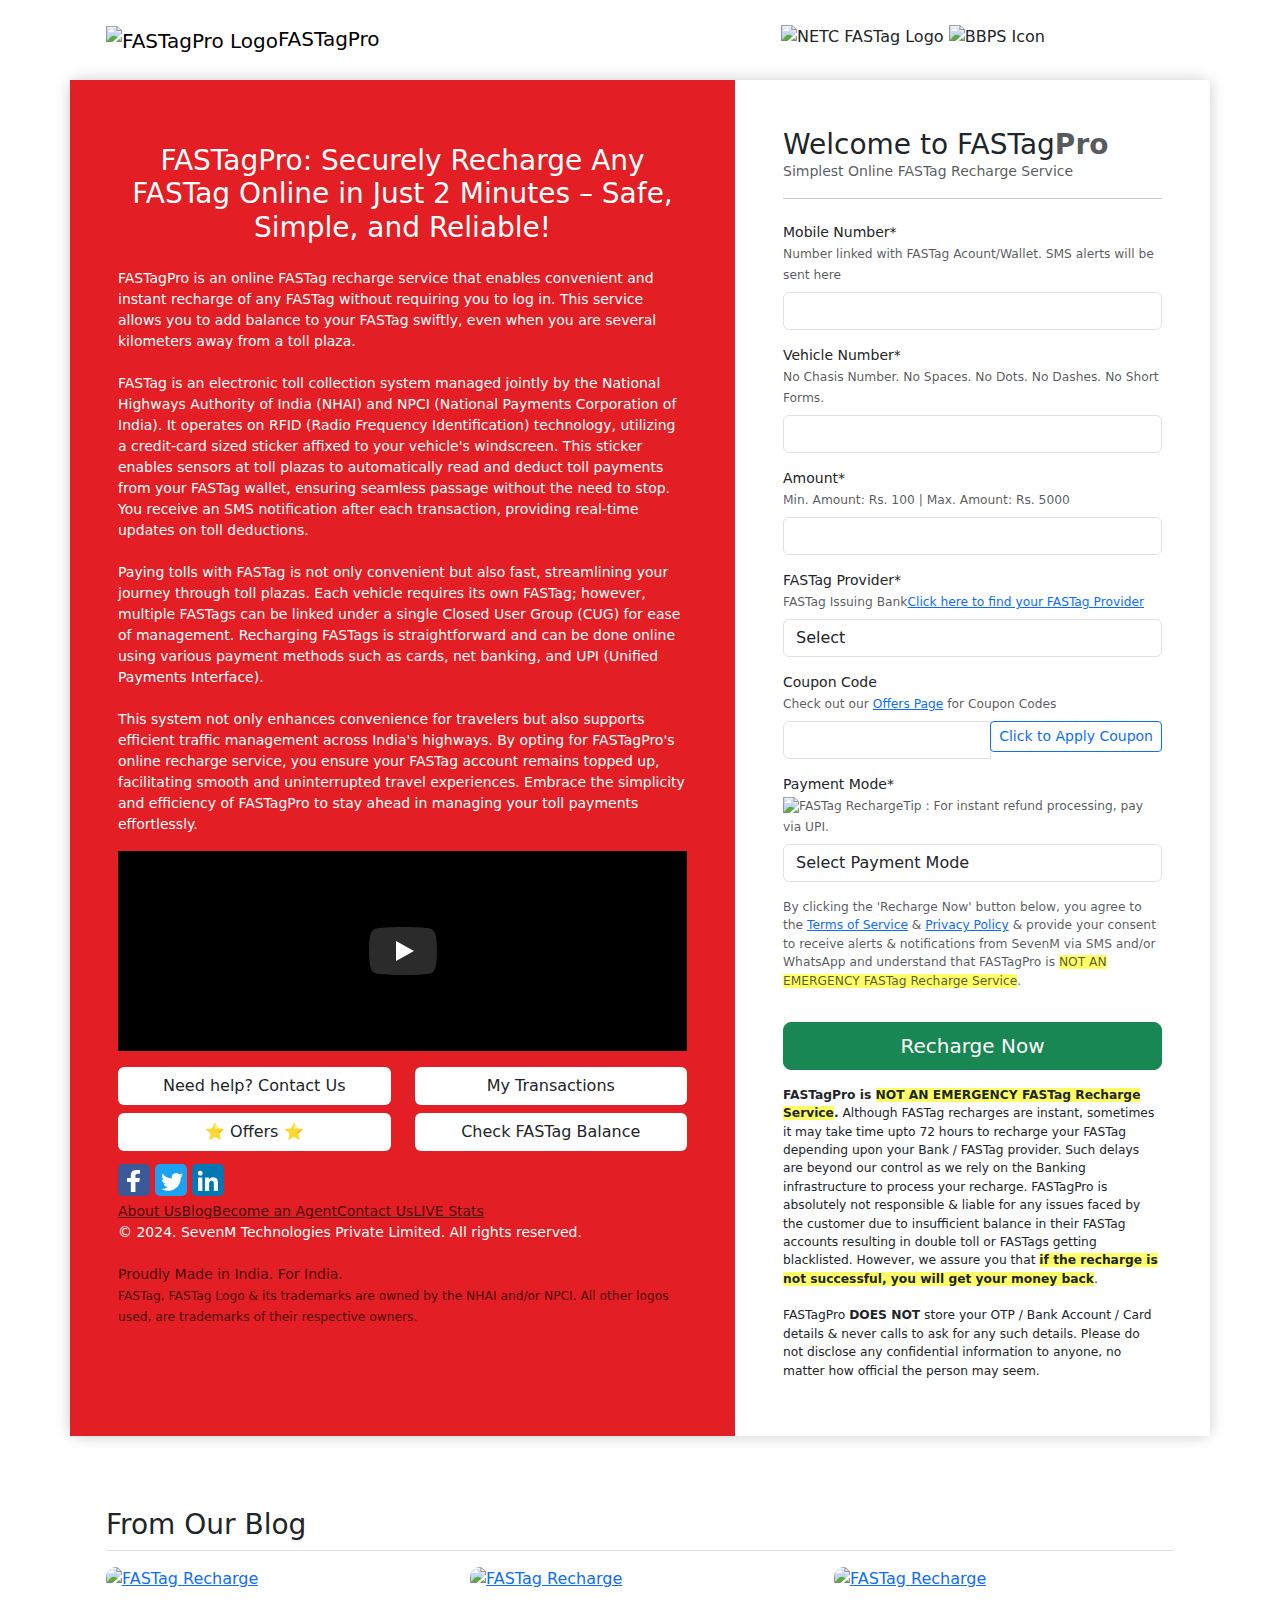
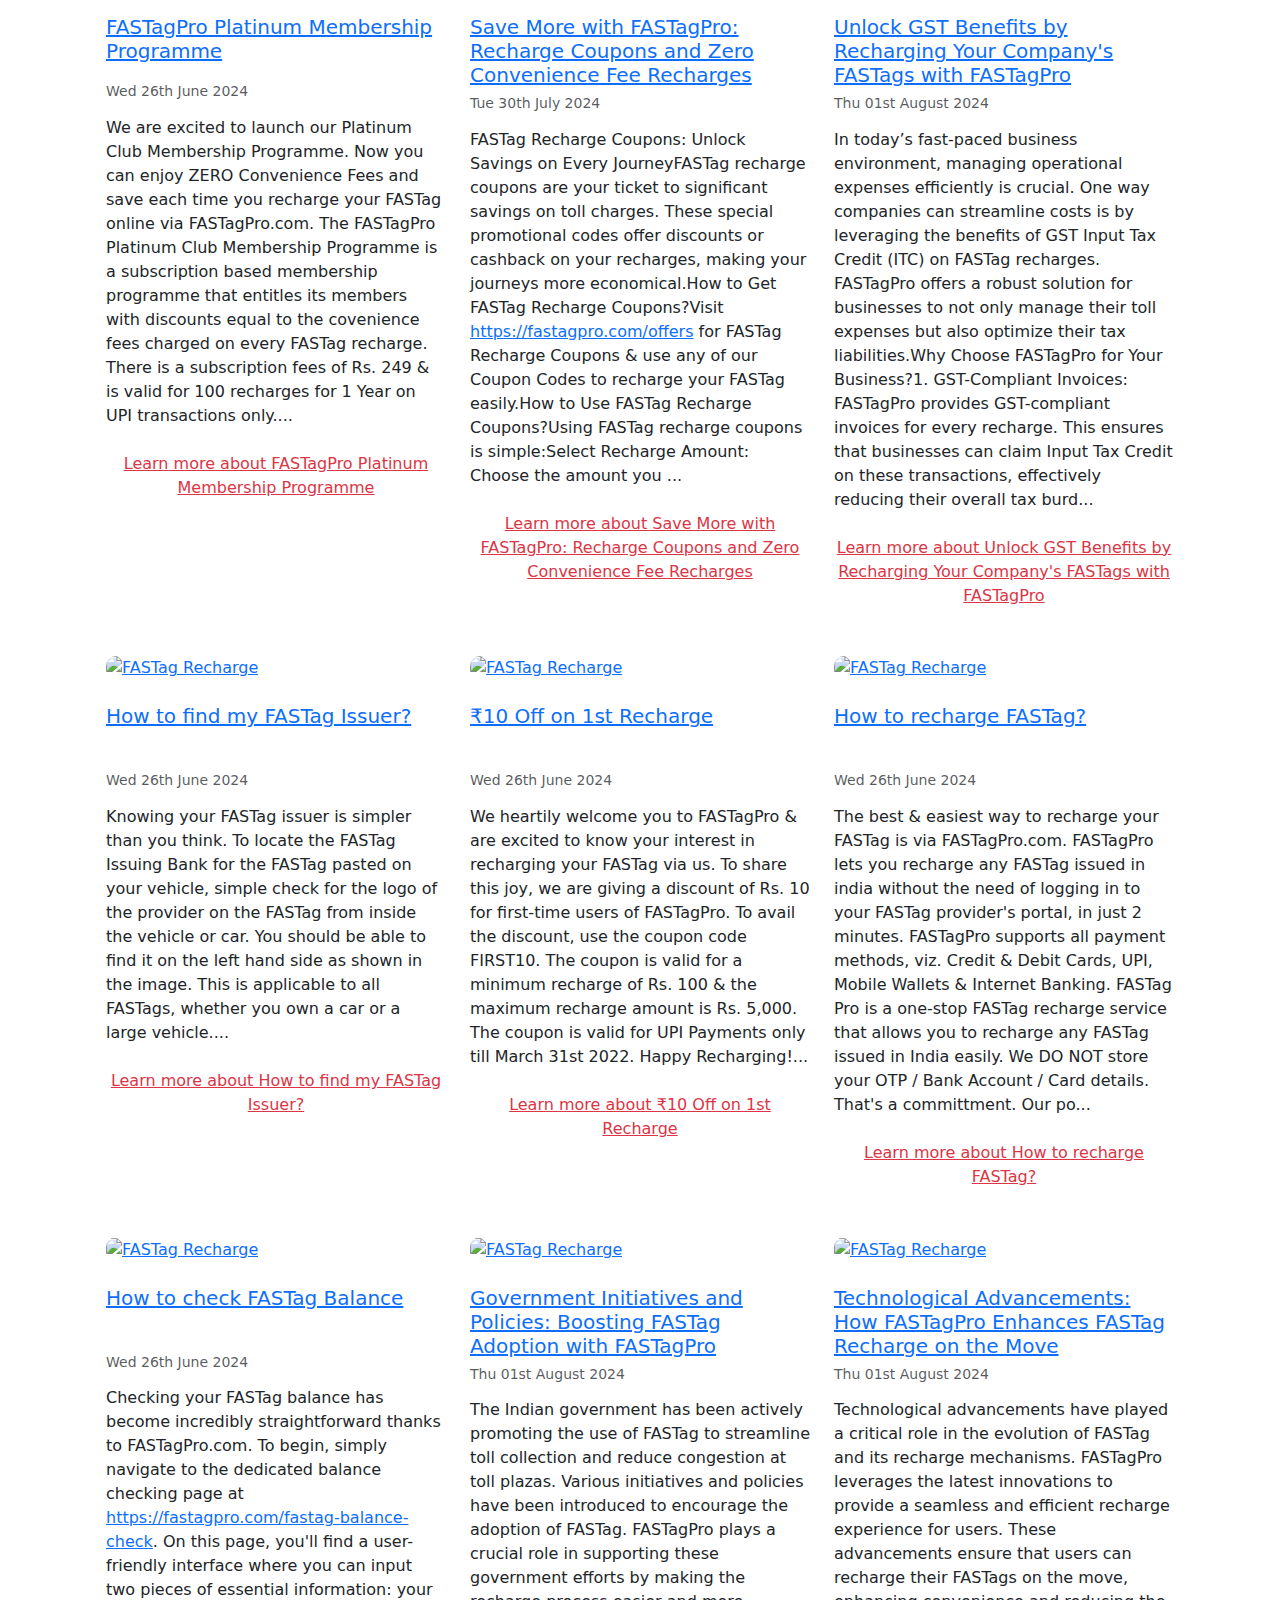
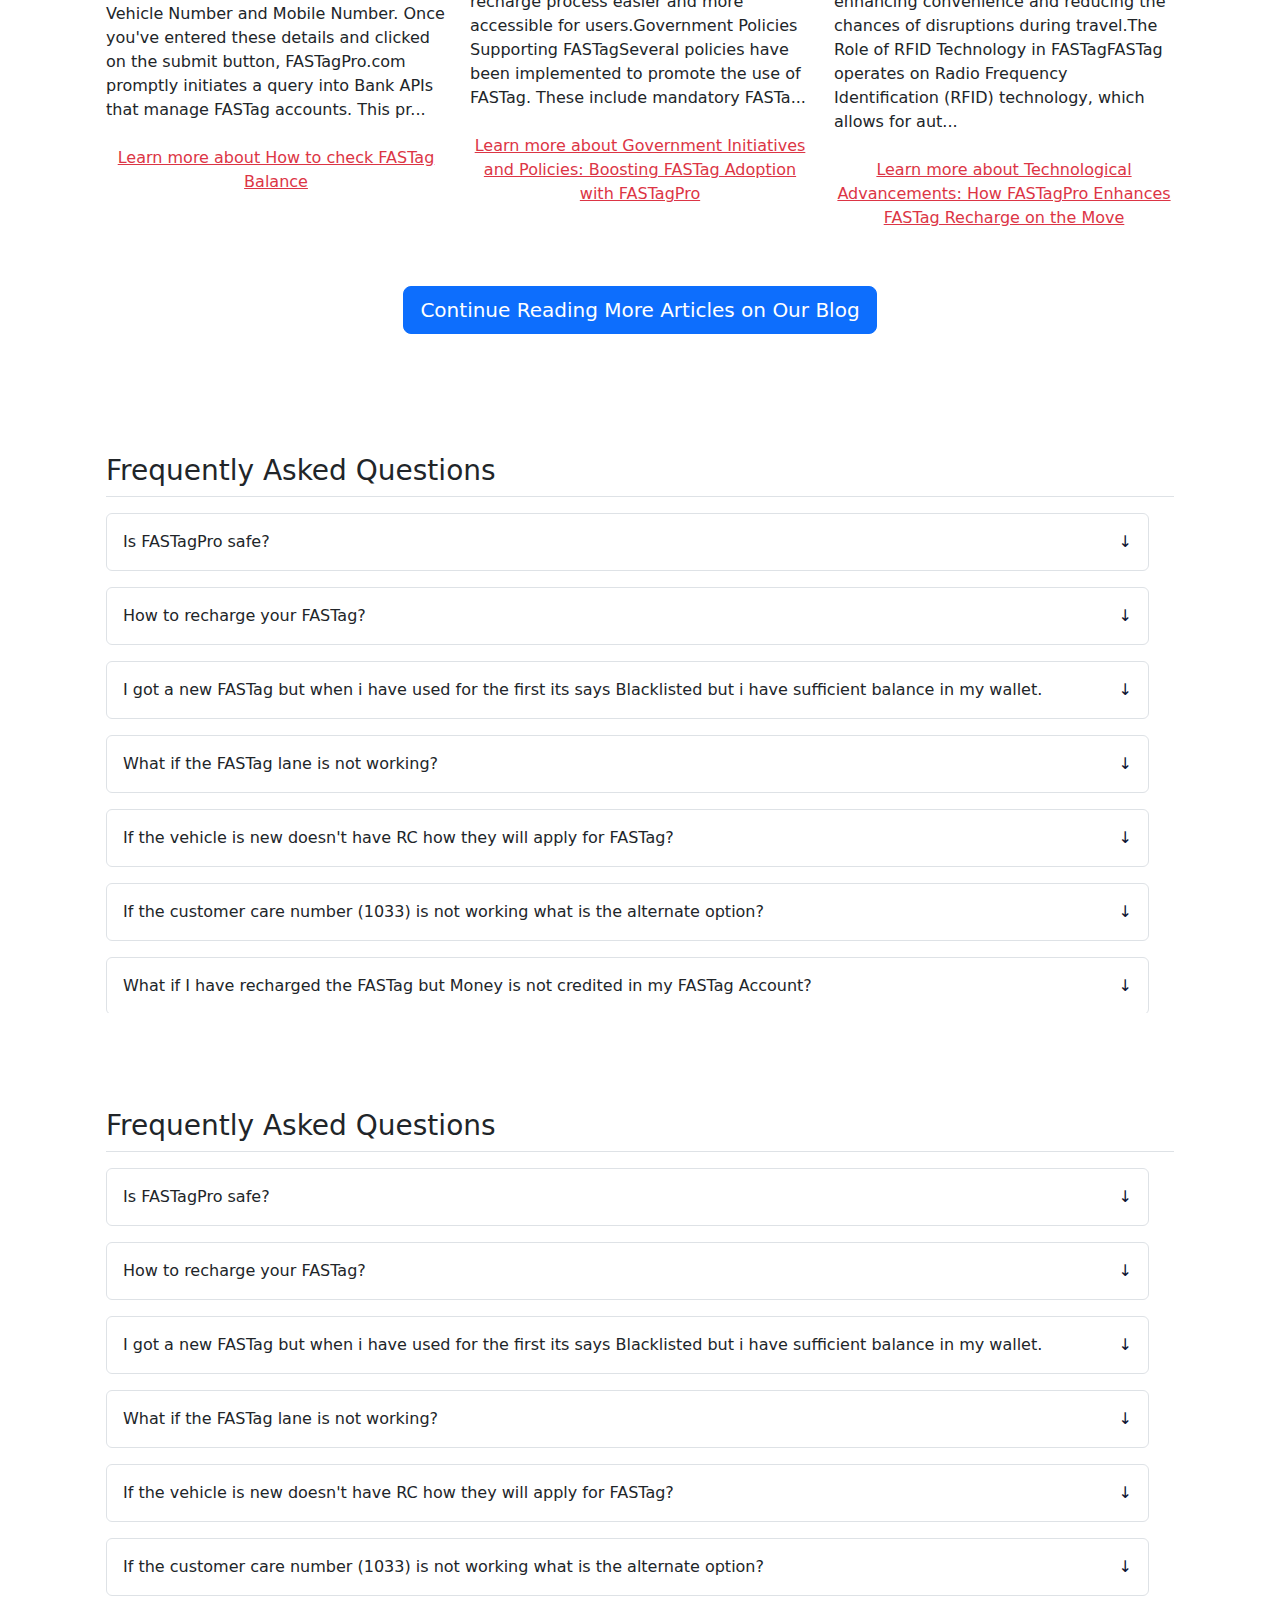
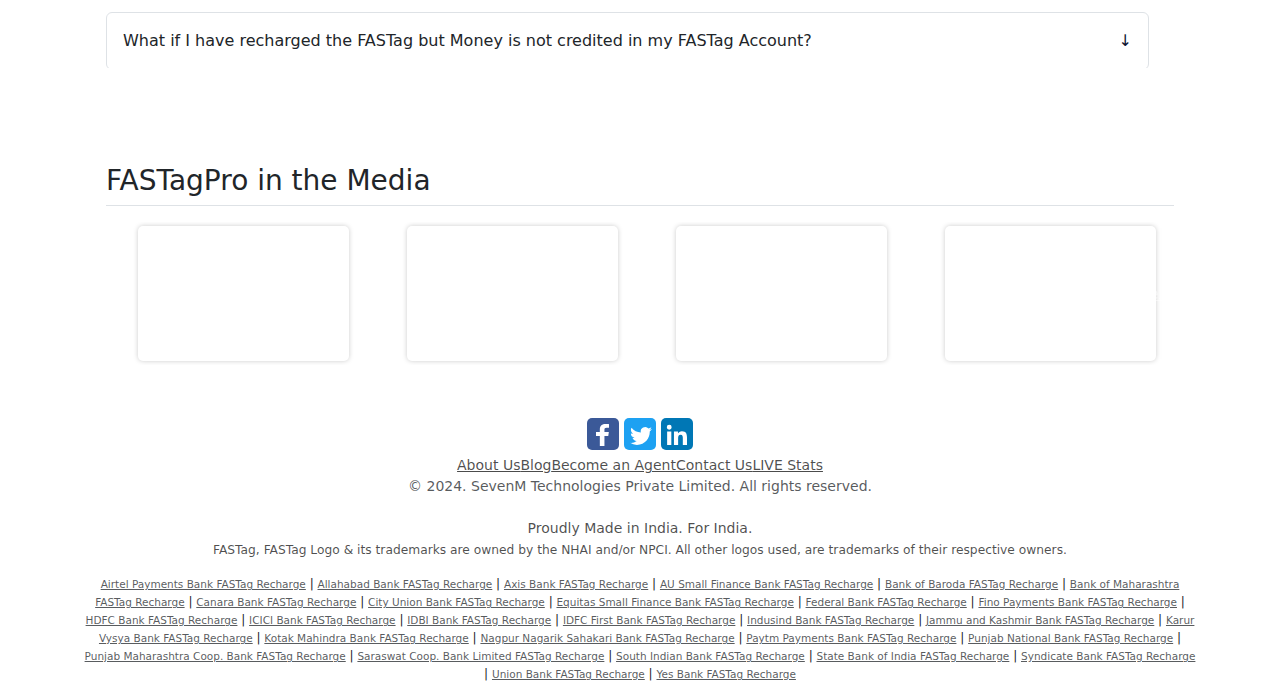
==== index.html @ cb6e8177 "code" ====
<!DOCTYPE html>
<html lang="en">

<head>
    <meta charset="UTF-8">
    <meta name="viewport" content="width=device-width, initial-scale=1.0">
    <title>Abc</title>
    <link rel="stylesheet" href="css/style.css">
    <link rel="stylesheet" href="css/bootstrap.min.css">
</head>

<body>
    <div class="container">
        <div class="row bg-white p-4">
            <div class="col-md-6  text-md-left mb-md-0 mb-3">
                <p class="lead font-weight-bold mb-0"><a href="https://fastagpro.com/recharge"
                        style="color: #000;text-decoration: none;"><img
                            src="https://assets.fastagpro.com/apple-icon-60x60.png" width="40" height="40"
                            class="FASTagProLogo ls-is-cached lazyloaded" alt="FASTagPro Logo"
                            loading="lazy">FASTagPro</a>
                </p>
            </div>
            <div class="col-md-6 text-center text-md-right"> <img
                    data-src="https://assets.fastagpro.com/netc-fastag-logo.png" class="NETCIcon lazyloaded"
                    alt="NETC FASTag Logo" loading="lazy" width="288" height="35"
                    src="https://assets.fastagpro.com/netc-fastag-logo.png"> <img
                    data-src="https://assets.fastagpro.com/bbps-mnemonic.png" class="BBPSIcon mt-md-0 mt-3 lazyloaded"
                    alt="BBPS Icon" loading="lazy" width="115" height="35"
                    src="https://assets.fastagpro.com/bbps-mnemonic.png"></div>
        </div>
        <div class="row box-shadow-15">
            <div class="col-md-7 p-4 p-md-5" id="LeftSide">
                <div class="contact-info">
                    <h1 class="text-white py-3 text-center Line2 h2"><span
                            class="small font-weight-bold d-block">FASTagPro: Securely Recharge Any FASTag Online in
                            Just 2 Minutes – Safe, Simple, and Reliable!</span></h1>
                    <h2 class="d-none">fastag recharge, how to recharge fastag</h2>
                    <p class="text-white text-justify Line2 small">FASTagPro is an online FASTag recharge service that
                        enables convenient and instant recharge of any FASTag without requiring you to log in. This
                        service allows you to add balance to your FASTag swiftly, even when you are several kilometers
                        away from a toll plaza.<br><br>FASTag is an electronic toll collection system managed jointly by
                        the National Highways Authority of India (NHAI) and NPCI (National Payments Corporation of
                        India). It operates on RFID (Radio Frequency Identification) technology, utilizing a credit-card
                        sized sticker affixed to your vehicle's windscreen. This sticker enables sensors at toll plazas
                        to automatically read and deduct toll payments from your FASTag wallet, ensuring seamless
                        passage without the need to stop. You receive an SMS notification after each transaction,
                        providing real-time updates on toll deductions.<br><br>Paying tolls with FASTag is not only
                        convenient but also fast, streamlining your journey through toll plazas. Each vehicle requires
                        its own FASTag; however, multiple FASTags can be linked under a single Closed User Group (CUG)
                        for ease of management. Recharging FASTags is straightforward and can be done online using
                        various payment methods such as cards, net banking, and UPI (Unified Payments
                        Interface).<br><br>This system not only enhances convenience for travelers but also supports
                        efficient traffic management across India's highways. By opting for FASTagPro's online recharge
                        service, you ensure your FASTag account remains topped up, facilitating smooth and uninterrupted
                        travel experiences. Embrace the simplicity and efficiency of FASTagPro to stay ahead in managing
                        your toll payments effortlessly.</p>
                    <div class="row">
                        <div class="col-12 mb-3"> <lite-youtube
                                style="height: 200px !important;padding: 0 !important; background-image:url('https://assets.fastagpro.com/yt.jpg')"
                                videoid="ym98tTWgOnI" class=" lazyloaded"><button type="button"
                                    class="lty-playbtn"><span
                                        class="lyt-visually-hidden">Play</span></button></lite-youtube> </div>
                    </div>
                    <div class="row">
                        <div class="col-md-6 col-sm-12 mb-2"><a href="https://fastagpro.com/contact-us"
                                class="btn btn-block bg-white">Need help? Contact Us</a></div>
                        <div class="col-md-6 col-sm-12 mb-2"><a href="https://fastagpro.com/my-transactions"
                                class="btn btn-block bg-white">My Transactions</a></div>
                        <div class="col-md-6 col-sm-12 mb-2"><a href="https://fastagpro.com/offers"
                                class="btn btn-block bg-white">⭐ Offers ⭐</a></div>
                        <div class="col-md-6 col-sm-12"><a href="https://fastagpro.com/fastag-balance-check"
                                class="btn btn-block bg-white">Check FASTag Balance</a></div>
                    </div>
                </div>
                <p class="small text-white copyright d-none d-lg-block"><a aria-label="Facebook"
                        href="https://www.facebook.com/SevenMTechnologies" target="_blank"
                        style="background-color: rgb(59, 89, 152); border-radius: 5px;width: 32px;height: 32px;display: inline-block;margin:5px 0;"><span
                            style="line-height: 32px; height: 32px; width: 32px;"><svg
                                xmlns="http://www.w3.org/2000/svg" xmlns:xlink="http://www.w3.org/1999/xlink"
                                viewBox="0 0 32 32" version="1.1" role="img"
                                style="fill: rgb(255, 255, 255); width: 32px; height: 32px;"
                                title="Follow Us on Facebook">
                                <g>
                                    <path
                                        d="M22 5.16c-.406-.054-1.806-.16-3.43-.16-3.4 0-5.733 1.825-5.733 5.17v2.882H9v3.913h3.837V27h4.604V16.965h3.823l.587-3.913h-4.41v-2.5c0-1.123.347-1.903 2.198-1.903H22V5.16z"
                                        fill-rule="evenodd"></path>
                                </g>
                            </svg></span></a><a aria-label="Twitter" href="https://twitter.com/TeamSevenM"
                        target="_blank"
                        style="background-color: rgb(29, 161, 242); border-radius: 5px;width: 32px;height: 32px;display: inline-block;margin: 5px;"><span
                            style="line-height: 32px; height: 32px; width: 32px;"><svg
                                xmlns="http://www.w3.org/2000/svg" xmlns:xlink="http://www.w3.org/1999/xlink"
                                viewBox="0 0 32 32" version="1.1" role="img"
                                style="fill: rgb(255, 255, 255); width: 32px; height: 32px;"
                                title="Follow Us on Twitter">
                                <g>
                                    <path
                                        d="M27.996 10.116c-.81.36-1.68.602-2.592.71a4.526 4.526 0 0 0 1.984-2.496 9.037 9.037 0 0 1-2.866 1.095 4.513 4.513 0 0 0-7.69 4.116 12.81 12.81 0 0 1-9.3-4.715 4.49 4.49 0 0 0-.612 2.27 4.51 4.51 0 0 0 2.008 3.755 4.495 4.495 0 0 1-2.044-.564v.057a4.515 4.515 0 0 0 3.62 4.425 4.52 4.52 0 0 1-2.04.077 4.517 4.517 0 0 0 4.217 3.134 9.055 9.055 0 0 1-5.604 1.93A9.18 9.18 0 0 1 6 23.85a12.773 12.773 0 0 0 6.918 2.027c8.3 0 12.84-6.876 12.84-12.84 0-.195-.005-.39-.014-.583a9.172 9.172 0 0 0 2.252-2.336"
                                        fill-rule="evenodd"></path>
                                </g>
                            </svg></span></a><a aria-label="LinkedIn"
                        href="https://www.linkedin.com/company/sevenm-technologies-private-limited" target="_blank"
                        style="background-color: rgb(0, 119, 181); border-radius: 5px;width: 32px;height: 32px;display: inline-block;margin: 5px 0;"><span
                            style="line-height: 32px; height: 32px; width: 32px;"><svg
                                xmlns="http://www.w3.org/2000/svg" xmlns:xlink="http://www.w3.org/1999/xlink"
                                viewBox="0 0 32 32" version="1.1" role="img"
                                style="fill: rgb(255, 255, 255); width: 32px; height: 32px;"
                                title="Follow Us on LinkedIn">
                                <g>
                                    <path
                                        d="M26 25.963h-4.185v-6.55c0-1.56-.027-3.57-2.175-3.57-2.18 0-2.51 1.7-2.51 3.46v6.66h-4.182V12.495h4.012v1.84h.058c.558-1.058 1.924-2.174 3.96-2.174 4.24 0 5.022 2.79 5.022 6.417v7.386zM8.23 10.655a2.426 2.426 0 0 1 0-4.855 2.427 2.427 0 0 1 0 4.855zm-2.098 1.84h4.19v13.468h-4.19V12.495z"
                                        fill-rule="evenodd"></path>
                                </g>
                            </svg></span></a><br><a href="https://fastagpro.com/about-us" class="lil-darker pr-3">About
                        Us</a><a href="https://fastagpro.com/blog" class="lil-darker pr-3">Blog</a><a
                        href="https://fastagpro.com/blog/2-fastagpro-channel-partner-programme"
                        class="lil-darker pr-3">Become an Agent</a><a href="https://fastagpro.com/contact-us"
                        class="lil-darker pr-3">Contact Us</a><a href="https://fastagpro.com/live-stats"
                        class="lil-darker pr-3">LIVE Stats</a><br>© 2024. SevenM Technologies Private Limited. All
                    rights reserved.<br><br><span class="lil-darker font-weight-normal">Proudly Made in India. For
                        India.</span><br><span class="small lil-darker font-weight-normal">FASTag, FASTag Logo &amp; its
                        trademarks are owned by the NHAI and/or NPCI. All other logos used, are trademarks of their
                        respective owners.</span></p>
            </div>
            <div class="col-md-5 p-4 bg-white p-md-5">
                            <h3 class="mb-0">Welcome to FASTag<b class="text-muted">Pro</b></h3>
                <p class="small text-muted">Simplest Online FASTag Recharge Service</p>
                <hr>
                <form class="small" id="PaymentForm" method="post" action="InitiateTransaction">
                    <div class="form-group row"><label class="col-12 font-weight-bold col-form-label required"
                            for="Mobile">Mobile Number*<br><small class="text-muted">Number linked with FASTag
                                Acount/Wallet. SMS alerts will be sent here</small></label>
                        <div class="col-12"><input id="Mobile" name="Mobile" type="text"
                                class="form-control text-uppercase" value=""
                                title="Please provide a valid Mobile Number!" inputmode="numeric"
                                pattern="[6-9]{1}[0-9]{9}" minlength="10" maxlength="10" required=""></div>
                    </div>
                    <div class="form-group row"><label class="col-12 font-weight-bold col-form-label required"
                            for="VRN">Vehicle Number*<br><small class="text-muted">No Chasis Number. No Spaces. No Dots.
                                No Dashes. No Short Forms.</small></label>
                        <div class="col-12"><input id="VRN" name="VRN" type="text" class="form-control text-uppercase"
                                value="" title="Please provide a valid Vehicle Registration Number!" minlength="7"
                                maxlength="15" pattern="[a-zA-Z0-9]+" required=""></div>
                    </div>
                    <div class="form-group row"><label class="col-12 font-weight-bold col-form-label required"
                            for="Amount">Amount*<br><small class="text-muted">Min. Amount: Rs. 100 | Max. Amount: Rs.
                                5000</small></label>
                        <div class="col-12"><input id="Amount" name="Amount" type="text"
                                class="form-control text-uppercase" value="" inputmode="numeric" minlength="2"
                                maxlength="5" required=""></div>
                    </div>
                    <div class="form-group row"><label class="col-12 font-weight-bold col-form-label required"
                            for="Issuer">FASTag Provider*<br><small class="text-muted">FASTag Issuing Bank<a
                                    href="https://fastagpro.com/blog/19-how-to-find-fastag-issuer" class="float-right"
                                    style="padding: 3px 0;">Click here to find your FASTag Provider</a></small></label>
                        <div class="col-12"><select id="Issuer" name="Issuer" class="custom-select" required="">
                                <option value="">Select</option>
                                <option value="Allahabad Bank">Allahabad Bank</option>
                                <option value="Axis Bank">Axis Bank</option>
                                <option value="AU Small Finance Bank">AU Small Finance Bank</option>
                                <option value="Bank of Baroda">Bank of Baroda</option>
                                <option value="Bank of Maharashtra">Bank of Maharashtra</option>
                                <option value="City Union Bank">City Union Bank</option>
                                <option value="Equitas Small Finance Bank">Equitas Small Finance Bank</option>
                                <option value="Federal Bank">Federal Bank</option>
                                <option value="Fino Payments Bank">Fino Payments Bank</option>
                                <option value="HDFC Bank">HDFC Bank</option>
                                <option value="ICICI Bank">ICICI Bank</option>
                                <option value="IDBI Bank">IDBI Bank</option>
                                <option value="IDFC First Bank">IDFC First Bank</option>
                                <option value="Indusind Bank">Indusind Bank</option>
                                <option value="Jammu and Kashmir Bank">Jammu and Kashmir Bank</option>
                                <option value="Karur Vysya Bank">Karur Vysya Bank</option>
                                <option value="Nagpur Nagarik Sahakari Bank">Nagpur Nagarik Sahakari Bank</option>
                                <option value="Punjab National Bank">Punjab National Bank</option>
                                <option value="Punjab Maharashtra Cooperative Bank">Punjab Maharashtra Cooperative Bank
                                </option>
                                <option value="Saraswat Cooperative Bank Limited">Saraswat Cooperative Bank Limited
                                </option>
                                <option value="South Indian Bank">South Indian Bank</option>
                                <option value="Syndicate Bank">Syndicate Bank</option>
                                <option value="Union Bank">Union Bank</option>
                                <option value="Yes Bank">Yes Bank</option>
                            </select></div>
                    </div> <input type="hidden" value="" id="recaptchaResponse" name="recaptchaResponse"> <input
                        type="hidden" value="0" id="FinalAmount" name="FinalAmount">
                    <div class="form-group row"> <label class="col-12 font-weight-bold col-form-label "
                            for="CouponCode">Coupon Code<br><small class="text-muted">Check out our <a
                                    href="https://fastagpro.com/offers">Offers Page</a> for Coupon Codes</small></label>
                        <div class="col-12">
                            <div class="input-group" id="CouponHolder"> <input id="CouponCode" name="CouponCode"
                                    type="text" class="form-control text-uppercase" value="" minlength="6"
                                    maxlength="10" aria-label="Coupon Code" aria-describedby="ValidateCouponCodeBtn">
                                <div class="input-group-append"> <button class="btn btn-outline-primary btn-sm"
                                        type="button" id="ValidateCouponCodeBtn">Click to Apply Coupon</button> </div>
                            </div>
                        </div>
                    </div>
                    <div class="form-group row"> <label class="col-12 font-weight-bold col-form-label required"
                            for="PaymentMode">Payment Mode*<br><small class="text-muted"><img alt="FASTag Recharge"
                                    data-src="https://assets.fastagpro.com/idea.png" loading="lazy"
                                    class=" ls-is-cached lazyloaded" width="18" height="20"
                                    src="https://assets.fastagpro.com/idea.png">Tip : For instant refund processing, pay
                                via UPI.</small></label>
                        <div class="col-12"> <select class="custom-select" id="PaymentMode" name="PaymentMode"
                                required="">
                                <option value="">Select Payment Mode</option>
                                <option value="CC">Credit Cards</option>
                                <option value="DCR">Debit Cards (RUPAY)</option>
                                <option value="DCA">Debit Cards (VISA &amp; MasterCard)</option>
                                <option value="UP">UPI / BHIM / GPay</option>
                            </select>
                            <p class="mt-3 text-muted small text-justify">By clicking the 'Recharge Now' button below,
                                you agree to the <a href="terms" target="_blank">Terms of Service</a> &amp; <a
                                    href="privacy-policy" target="_blank">Privacy Policy</a> &amp; provide your consent
                                to receive alerts &amp; notifications from SevenM via SMS and/or WhatsApp and understand
                                that FASTagPro is <span class="highlighted font-weight-bold">NOT AN EMERGENCY FASTag
                                    Recharge Service</span>.</p> <button type="button"
                                class="mt-3 btn-block btn-lg btn btn-success" id="PaymentBtn">Recharge
                                Now</button>
                            <p class="text-justify small mt-3 mb-0"><b>FASTagPro is <span class="highlighted">NOT AN
                                        EMERGENCY FASTag Recharge Service</span>.</b> Although FASTag recharges are
                                instant, sometimes it may take time upto 72 hours to recharge your FASTag depending upon
                                your Bank / FASTag provider. Such delays are beyond our control as we rely on the
                                Banking infrastructure to process your recharge. FASTagPro is absolutely not responsible
                                &amp; liable for any issues faced by the customer due to insufficient balance in their
                                FASTag accounts resulting in double toll or FASTags getting blacklisted. However, we
                                assure you that <b class="highlighted">if the recharge is not successful, you will get
                                    your money back</b>.<br><br>FASTagPro <b>DOES NOT</b> store your OTP / Bank Account
                                / Card details &amp; never calls to ask for any such details. Please do not disclose any
                                confidential information to anyone, no matter how official the person may seem.</p>
                        </div>
                    </div>
                </form>
            </div>
        </div>
        <div class="row bg-white mt-5 p-4"> <div class="col-12"> <h3 class="font-weight-bold mb-3 pb-2 border-bottom">From Our Blog</h3> </div> <div class="col-12 col-md-6 col-lg-4 mb-4 mb-lg-5"> <div class="card rounded border-0"> <a class="BlogLinkImg" href="https://fastagpro.com/blog/18-fastagpro-platinum-club-membership-programme"><img width="328" height="219" data-src="https://assets.fastagpro.com/card-nocfee.jpg" class="card-img-top fmxh-300 ls-is-cached lazyloaded" alt="FASTag Recharge" loading="lazy" src="https://assets.fastagpro.com/card-nocfee.jpg"></a> <div class="card-body p-0 pt-4"> <a href="https://fastagpro.com/blog/18-fastagpro-platinum-club-membership-programme"><h5 class="d-block" style="min-height:60px;">FASTagPro Platinum Membership Programme</h5></a> <h6 class="text-muted small font-weight-normal mb-3 ml-auto">Wed 26th June 2024</h6> <div class="mt-3 mb-0 text-justify">We are excited to launch our Platinum Club Membership Programme. Now you can enjoy ZERO Convenience Fees and save each time you recharge your FASTag online via FASTagPro.com. The FASTagPro Platinum Club Membership Programme is a subscription based membership programme that entitles its members with discounts equal to the covenience fees charged on every FASTag recharge. There is a subscription fees of Rs. 249 &amp; is valid for 100 recharges for 1 Year on UPI transactions only....<br><br><a href="https://fastagpro.com/blog/18-fastagpro-platinum-club-membership-programme" class="text-danger text-center d-block">Learn more about FASTagPro Platinum Membership Programme</a></div> </div> </div> </div><div class="col-12 col-md-6 col-lg-4 mb-4 mb-lg-5"> <div class="card rounded border-0"> <a class="BlogLinkImg" href="https://fastagpro.com/blog/33-save-more-with-fastagpro-recharge-coupons-and-zero-convenience-fee-recharges"><img width="328" height="219" data-src="https://assets.fastagpro.com/blog-featured-images/622e0076f3d88b8179cc1c6f1e57fc6c.jpg" class="card-img-top fmxh-300 lazyloaded" alt="FASTag Recharge" loading="lazy" src="https://assets.fastagpro.com/blog-featured-images/622e0076f3d88b8179cc1c6f1e57fc6c.jpg"></a> <div class="card-body p-0 pt-4"> <a href="https://fastagpro.com/blog/33-save-more-with-fastagpro-recharge-coupons-and-zero-convenience-fee-recharges"><h5 class="d-block" style="min-height:60px;">Save More with FASTagPro: Recharge Coupons and Zero Convenience Fee Recharges</h5></a> <h6 class="text-muted small font-weight-normal mb-3 ml-auto">Tue 30th July 2024</h6> <div class="mt-3 mb-0 text-justify">FASTag Recharge Coupons: Unlock Savings on Every JourneyFASTag recharge coupons are your ticket to significant savings on toll charges. These special promotional codes offer discounts or cashback on your recharges, making your journeys more economical.How to Get FASTag Recharge Coupons?Visit <a href="https://fastagpro.com/offers" target="_blank">https://fastagpro.com/offers</a>&nbsp;for FASTag Recharge Coupons &amp; use any of our Coupon Codes to recharge your FASTag easily.How to Use FASTag Recharge Coupons?Using FASTag recharge coupons is simple:Select Recharge Amount: Choose the amount you ...<br><br><a href="https://fastagpro.com/blog/33-save-more-with-fastagpro-recharge-coupons-and-zero-convenience-fee-recharges" class="text-danger text-center d-block">Learn more about Save More with FASTagPro: Recharge Coupons and Zero Convenience Fee Recharges</a></div> </div> </div> </div><div class="col-12 col-md-6 col-lg-4 mb-4 mb-lg-5"> <div class="card rounded border-0"> <a class="BlogLinkImg" href="https://fastagpro.com/blog/34-unlock-gst-benefits-by-recharging-your-company-s-fastags-with-fastagpro"><img width="328" height="219" data-src="https://assets.fastagpro.com/blog-featured-images/8ccd94027e0175842e300d78317aed34.jpg" class="card-img-top fmxh-300 lazyloaded" alt="FASTag Recharge" loading="lazy" src="https://assets.fastagpro.com/blog-featured-images/8ccd94027e0175842e300d78317aed34.jpg"></a> <div class="card-body p-0 pt-4"> <a href="https://fastagpro.com/blog/34-unlock-gst-benefits-by-recharging-your-company-s-fastags-with-fastagpro"><h5 class="d-block" style="min-height:60px;">Unlock GST Benefits by Recharging Your Company's FASTags with FASTagPro</h5></a> <h6 class="text-muted small font-weight-normal mb-3 ml-auto">Thu 01st August 2024</h6> <div class="mt-3 mb-0 text-justify">In today’s fast-paced business environment, managing operational expenses efficiently is crucial. One way companies can streamline costs is by leveraging the benefits of GST Input Tax Credit (ITC) on FASTag recharges. FASTagPro offers a robust solution for businesses to not only manage their toll expenses but also optimize their tax liabilities.Why Choose FASTagPro for Your Business?1. GST-Compliant Invoices:
FASTagPro provides GST-compliant invoices for every recharge. This ensures that businesses can claim Input Tax Credit on these transactions, effectively reducing their overall tax burd...<br><br><a href="https://fastagpro.com/blog/34-unlock-gst-benefits-by-recharging-your-company-s-fastags-with-fastagpro" class="text-danger text-center d-block">Learn more about Unlock GST Benefits by Recharging Your Company's FASTags with FASTagPro</a></div> </div> </div> </div><div class="col-12 col-md-6 col-lg-4 mb-4 mb-lg-5"> <div class="card rounded border-0"> <a class="BlogLinkImg" href="https://fastagpro.com/blog/19-how-to-find-fastag-issuer"><img width="328" height="219" data-src="https://assets.fastagpro.com/card-how-to-find-issuer.jpg" class="lazyload card-img-top fmxh-300" alt="FASTag Recharge" loading="lazy"></a> <div class="card-body p-0 pt-4"> <a href="https://fastagpro.com/blog/19-how-to-find-fastag-issuer"><h5 class="d-block" style="min-height:60px;">How to find my FASTag Issuer?</h5></a> <h6 class="text-muted small font-weight-normal mb-3 ml-auto">Wed 26th June 2024</h6> <div class="mt-3 mb-0 text-justify">Knowing your FASTag issuer is simpler than you think. To locate the FASTag Issuing Bank for the FASTag pasted on your vehicle, simple check for the logo of the provider on the FASTag from inside the vehicle or car. You should be able to find it on the left hand side as shown in the image. This is applicable to all FASTags, whether you own a car or a large vehicle....<br><br><a href="https://fastagpro.com/blog/19-how-to-find-fastag-issuer" class="text-danger text-center d-block">Learn more about How to find my FASTag Issuer?</a></div> </div> </div> </div><div class="col-12 col-md-6 col-lg-4 mb-4 mb-lg-5"> <div class="card rounded border-0"> <a class="BlogLinkImg" href="https://fastagpro.com/blog/20-first-recharge-discount"><img width="328" height="219" data-src="https://assets.fastagpro.com/card-first-10.jpg" class="lazyload card-img-top fmxh-300" alt="FASTag Recharge" loading="lazy"></a> <div class="card-body p-0 pt-4"> <a href="https://fastagpro.com/blog/20-first-recharge-discount"><h5 class="d-block" style="min-height:60px;">₹10 Off on 1st Recharge</h5></a> <h6 class="text-muted small font-weight-normal mb-3 ml-auto">Wed 26th June 2024</h6> <div class="mt-3 mb-0 text-justify">We heartily welcome you to FASTagPro &amp; are excited to know your interest in recharging your FASTag via us. To share this joy, we are giving a discount of Rs. 10 for first-time users of FASTagPro. To avail the discount, use the coupon code FIRST10. The coupon is valid for a minimum recharge of Rs. 100 &amp; the maximum recharge amount is Rs. 5,000. The coupon is valid for UPI Payments only till March 31st 2022. Happy Recharging!...<br><br><a href="https://fastagpro.com/blog/20-first-recharge-discount" class="text-danger text-center d-block">Learn more about ₹10 Off on 1st Recharge</a></div> </div> </div> </div><div class="col-12 col-md-6 col-lg-4 mb-4 mb-lg-5"> <div class="card rounded border-0"> <a class="BlogLinkImg" href="https://fastagpro.com/blog/17-how-to-recharge-fastag"><img width="328" height="219" data-src="https://assets.fastagpro.com/card-how-to-recharge-fastag.png" class="lazyload card-img-top fmxh-300" alt="FASTag Recharge" loading="lazy"></a> <div class="card-body p-0 pt-4"> <a href="https://fastagpro.com/blog/17-how-to-recharge-fastag"><h5 class="d-block" style="min-height:60px;">How to recharge FASTag?</h5></a> <h6 class="text-muted small font-weight-normal mb-3 ml-auto">Wed 26th June 2024</h6> <div class="mt-3 mb-0 text-justify">The best &amp; easiest way to recharge your FASTag is via FASTagPro.com. FASTagPro lets you recharge any FASTag issued in india without the need of logging in to your FASTag provider's portal, in just 2 minutes. FASTagPro supports all payment methods, viz. Credit &amp; Debit Cards, UPI, Mobile Wallets &amp; Internet Banking. FASTag Pro is a one-stop FASTag recharge service that allows you to recharge any FASTag issued in India easily. We DO NOT store your OTP / Bank Account / Card details. That's a committment. Our po...<br><br><a href="https://fastagpro.com/blog/17-how-to-recharge-fastag" class="text-danger text-center d-block">Learn more about How to recharge FASTag?</a></div> </div> </div> </div><div class="col-12 col-md-6 col-lg-4 mb-4 mb-lg-5"> <div class="card rounded border-0"> <a class="BlogLinkImg" href="https://fastagpro.com/blog/23-how-to-check-fastag-balance"><img width="328" height="219" data-src="https://assets.fastagpro.com/23.jpg" class="lazyload card-img-top fmxh-300" alt="FASTag Recharge" loading="lazy"></a> <div class="card-body p-0 pt-4"> <a href="https://fastagpro.com/blog/23-how-to-check-fastag-balance"><h5 class="d-block" style="min-height:60px;">How to check FASTag Balance</h5></a> <h6 class="text-muted small font-weight-normal mb-3 ml-auto">Wed 26th June 2024</h6> <div class="mt-3 mb-0 text-justify">Checking your FASTag balance has become incredibly straightforward thanks to FASTagPro.com. To begin, simply navigate to the dedicated balance checking page at <a rel="noreferrer" target="_new" href="https://fastagpro.com/fastag-balance-check">https://fastagpro.com/fastag-balance-check</a>. On this page, you'll find a user-friendly interface where you can input two pieces of essential information: your Vehicle Number and Mobile Number. Once you've entered these details and clicked on the submit button, FASTagPro.com promptly initiates a query into Bank APIs that manage FASTag accounts. This pr...<br><br><a href="https://fastagpro.com/blog/23-how-to-check-fastag-balance" class="text-danger text-center d-block">Learn more about How to check FASTag Balance</a></div> </div> </div> </div><div class="col-12 col-md-6 col-lg-4 mb-4 mb-lg-5"> <div class="card rounded border-0"> <a class="BlogLinkImg" href="https://fastagpro.com/blog/29-government-initiatives-and-policies-boosting-fastag-adoption-with-fastagpro"><img width="328" height="219" data-src="https://assets.fastagpro.com/blog-featured-images/cf91fb7854dbf84bb149d572b20b91ab.jpg" class="lazyload card-img-top fmxh-300" alt="FASTag Recharge" loading="lazy"></a> <div class="card-body p-0 pt-4"> <a href="https://fastagpro.com/blog/29-government-initiatives-and-policies-boosting-fastag-adoption-with-fastagpro"><h5 class="d-block" style="min-height:60px;">Government Initiatives and Policies: Boosting FASTag Adoption with FASTagPro</h5></a> <h6 class="text-muted small font-weight-normal mb-3 ml-auto">Thu 01st August 2024</h6> <div class="mt-3 mb-0 text-justify">The Indian government has been actively promoting the use of FASTag to streamline toll collection and reduce congestion at toll plazas. Various initiatives and policies have been introduced to encourage the adoption of FASTag. FASTagPro plays a crucial role in supporting these government efforts by making the recharge process easier and more accessible for users.Government Policies Supporting FASTagSeveral policies have been implemented to promote the use of FASTag. These include mandatory FASTa...<br><br><a href="https://fastagpro.com/blog/29-government-initiatives-and-policies-boosting-fastag-adoption-with-fastagpro" class="text-danger text-center d-block">Learn more about Government Initiatives and Policies: Boosting FASTag Adoption with FASTagPro</a></div> </div> </div> </div><div class="col-12 col-md-6 col-lg-4 mb-4 mb-lg-5"> <div class="card rounded border-0"> <a class="BlogLinkImg" href="https://fastagpro.com/blog/30-technological-advancements-how-fastagpro-enhances-fastag-recharge-on-the-move"><img width="328" height="219" data-src="https://assets.fastagpro.com/blog-featured-images/8a33dad2d1e3581c2d3f8f0a0b12505f.jpg" class="lazyload card-img-top fmxh-300" alt="FASTag Recharge" loading="lazy"></a> <div class="card-body p-0 pt-4"> <a href="https://fastagpro.com/blog/30-technological-advancements-how-fastagpro-enhances-fastag-recharge-on-the-move"><h5 class="d-block" style="min-height:60px;">Technological Advancements: How FASTagPro Enhances FASTag Recharge on the Move</h5></a> <h6 class="text-muted small font-weight-normal mb-3 ml-auto">Thu 01st August 2024</h6> <div class="mt-3 mb-0 text-justify">Technological advancements have played a critical role in the evolution of FASTag and its recharge mechanisms. FASTagPro leverages the latest innovations to provide a seamless and efficient recharge experience for users. These advancements ensure that users can recharge their FASTags on the move, enhancing convenience and reducing the chances of disruptions during travel.The Role of RFID Technology in FASTagFASTag operates on Radio Frequency Identification (RFID) technology, which allows for aut...<br><br><a href="https://fastagpro.com/blog/30-technological-advancements-how-fastagpro-enhances-fastag-recharge-on-the-move" class="text-danger text-center d-block">Learn more about Technological Advancements: How FASTagPro Enhances FASTag Recharge on the Move</a></div> </div> </div> </div> <div class="col-12"> <p class="p-2 text-center"><a href="https://fastagpro.com/blog" class="btn btn-lg btn-primary">Continue Reading More Articles on Our Blog</a></p> </div> </div>
<div class="row bg-white mt-5 p-4"> <div class="col-12"> <h3 class="font-weight-bold mb-3 pb-2 border-bottom">Frequently Asked Questions</h3> <div class="accordion"> <div class="card card-sm card-body border rounded mb-3 "><div data-target="#panel-18" class="accordion-panel-header collapsed" data-toggle="collapse" role="button" aria-expanded="false" aria-controls="panel-18"><span class="h6 mb-0 font-weight-bolder">Is FASTagPro safe?</span> <span class="icon">↓</span></div><div class="collapse" id="panel-18"><div class="pt-3"><p class="mb-0 text-justify">Yes, 100%!<br><br>We are an EdTech startup from Kolkata &amp; have been handling Fees collection for various educational institutes since the last 5 years. FASTagPro is based on our experience &amp; trust gained in processing payments for lakhs of students.<br><br>We never ask for any confidential details from you &amp; give a 100% refund guarantee if your FASTag recharge fails. That's a committment.</p></div></div></div><div class="card card-sm card-body border rounded mb-3 odd-bg"><div data-target="#panel-17" class="accordion-panel-header collapsed" data-toggle="collapse" role="button" aria-expanded="false" aria-controls="panel-17"><span class="h6 mb-0 font-weight-bolder">How to recharge your FASTag?</span> <span class="icon">↓</span></div><div class="collapse" id="panel-17"><div class="pt-3"><p class="mb-0 text-justify">The best &amp; easiest way to recharge your FASTag is via FASTagPro.com. FASTagPro lets you recharge any FASTag issued in india without the need of logging in to your FASTag provider's portal, in just 2 minutes. FASTagPro supports all payment methods, viz. Credit &amp; Debit Cards, UPI, Mobile Wallets &amp; Internet Banking.</p></div></div></div><div class="card card-sm card-body border rounded mb-3 "><div data-target="#panel-1" class="accordion-panel-header collapsed" data-toggle="collapse" role="button" aria-expanded="false" aria-controls="panel-1"><span class="h6 mb-0 font-weight-bolder">I got a new FASTag but when i have used for the first its says Blacklisted but i have sufficient balance in my wallet. </span> <span class="icon">↓</span></div><div class="collapse" id="panel-1"><div class="pt-3"><p class="mb-0 text-justify">Blacklist of tag means vehicle is not allowed to pay through FASTag at the toll plaza. There are various reason of blacklisting of Tag, i.e. Tag is not having sufficient balance in his FASTag account. In such cases Customer should call his bank toll free call center numbers and get the reason of blacklist.
To avoid Blacklisting of tag, customer should recharge his tag when he gets the alert of low balance from his bank.
Also FASTag can be blacklisted by the law enforcement agencies due to any rule violation complaint register against the vehicle. In such cases the enforcement agencies request issuer or acquirer to add the tag id the in the blacklist.</p></div></div></div><div class="card card-sm card-body border rounded mb-3 odd-bg"><div data-target="#panel-2" class="accordion-panel-header collapsed" data-toggle="collapse" role="button" aria-expanded="false" aria-controls="panel-2"><span class="h6 mb-0 font-weight-bolder">What if the FASTag lane is not working? </span> <span class="icon">↓</span></div><div class="collapse" id="panel-2"><div class="pt-3"><p class="mb-0 text-justify">You can pay through other means of payment and lodge complaint at 1033 call center.</p></div></div></div><div class="card card-sm card-body border rounded mb-3 "><div data-target="#panel-3" class="accordion-panel-header collapsed" data-toggle="collapse" role="button" aria-expanded="false" aria-controls="panel-3"><span class="h6 mb-0 font-weight-bolder">If the vehicle is new doesn't have RC how they will apply for FASTag? </span> <span class="icon">↓</span></div><div class="collapse" id="panel-3"><div class="pt-3"><p class="mb-0 text-justify">In case RC is not issued to customer, still they can get FASTag basis vehicle VIN (Vehicle Identification Number) and Engine Number. Do let us know if we can help you with anything else. </p></div></div></div><div class="card card-sm card-body border rounded mb-3 odd-bg"><div data-target="#panel-4" class="accordion-panel-header collapsed" data-toggle="collapse" role="button" aria-expanded="false" aria-controls="panel-4"><span class="h6 mb-0 font-weight-bolder">If the customer care number (1033) is not working what is the alternate option? </span> <span class="icon">↓</span></div><div class="collapse" id="panel-4"><div class="pt-3"><p class="mb-0 text-justify">You can call on your bank call center number and register your complaint or mail at nodal@ihmcl.com</p></div></div></div><div class="card card-sm card-body border rounded mb-3 "><div data-target="#panel-5" class="accordion-panel-header collapsed" data-toggle="collapse" role="button" aria-expanded="false" aria-controls="panel-5"><span class="h6 mb-0 font-weight-bolder">What if I have recharged the FASTag but Money is not credited in my FASTag Account?</span> <span class="icon">↓</span></div><div class="collapse" id="panel-5"><div class="pt-3"><p class="mb-0 text-justify">Although all FASTag recharges are instant, sometimes it may take longer to reflect the balance. It is advised to wait for 72 hours. Alternatively, customer can call on his bank call center and raise the request for reversal.</p></div></div></div><div class="card card-sm card-body border rounded mb-3 odd-bg"><div data-target="#panel-6" class="accordion-panel-header collapsed" data-toggle="collapse" role="button" aria-expanded="false" aria-controls="panel-6"><span class="h6 mb-0 font-weight-bolder">I did not have enough amount in FASTag account to pass the toll plaza. Can I pass the toll Plaza in this scenario? </span> <span class="icon">↓</span></div><div class="collapse" id="panel-6"><div class="pt-3"><p class="mb-0 text-justify">Customer will be allowed to pass through the 1st Toll plaza of his journey later for the next toll plaza his tag status will be shown under low balance. Hence either customer have to recharge his FASTag account or has to pay in cash while passing the Toll Plaza.</p></div></div></div><div class="card card-sm card-body border rounded mb-3 "><div data-target="#panel-7" class="accordion-panel-header collapsed" data-toggle="collapse" role="button" aria-expanded="false" aria-controls="panel-7"><span class="h6 mb-0 font-weight-bolder">I was forced to pay by cash at the toll plaza, though I am having sufficient balance in FASTag? </span> <span class="icon">↓</span></div><div class="collapse" id="panel-7"><div class="pt-3"><p class="mb-0 text-justify">In case forcing to pay by cash though your account is having sufficient balance in FASTag, Customer should call on the 1033 toll free number and register the complaint for the same. 1033 call center is set up by NHAI (Govt. of India) for all road assistance to the highway user which includes FASTag as well. </p></div></div></div><div class="card card-sm card-body border rounded mb-3 odd-bg"><div data-target="#panel-8" class="accordion-panel-header collapsed" data-toggle="collapse" role="button" aria-expanded="false" aria-controls="panel-8"><span class="h6 mb-0 font-weight-bolder">What is the meaning of tag blacklisted? What can be done to avoid the Blacklist of tag? </span> <span class="icon">↓</span></div><div class="collapse" id="panel-8"><div class="pt-3"><p class="mb-0 text-justify">A blacklist of tag means vehicle is not allowed to pay through FASTag at the toll plaza. There are various reason of blacklisting of Tag, i.e. Tag is not having sufficient balance in his FASTag account. In such cases Customer should call his bank toll free call center numbers and get the reason of blacklist. To avoid Blacklisting of tag, customer should recharge his tag when he gets the alert of low balance from his bank. Also FASTag can be blacklisted by the law enforcement agencies due to any rule violation complaint register against the vehicle. In such cases the enforcement agencies request issuer or acquirer to add the tag id the in the blacklist.</p></div></div></div><div class="card card-sm card-body border rounded mb-3 "><div data-target="#panel-9" class="accordion-panel-header collapsed" data-toggle="collapse" role="button" aria-expanded="false" aria-controls="panel-9"><span class="h6 mb-0 font-weight-bolder">How do I block my FASTag account, in case my vehicle is lost? </span> <span class="icon">↓</span></div><div class="collapse" id="panel-9"><div class="pt-3"><p class="mb-0 text-justify">Customer should call his Issuing bank customer care numbers and block his FASTag account.</p></div></div></div><div class="card card-sm card-body border rounded mb-3 odd-bg"><div data-target="#panel-10" class="accordion-panel-header collapsed" data-toggle="collapse" role="button" aria-expanded="false" aria-controls="panel-10"><span class="h6 mb-0 font-weight-bolder">How would I know that the correct user fee has been deducted from my FASTag account? </span> <span class="icon">↓</span></div><div class="collapse" id="panel-10"><div class="pt-3"><p class="mb-0 text-justify">Post payment through FASTag, the Customer will receive an SMS on his registered mobile number for each transaction and balance is deducted from your FASTag account. You can also check the toll fare on the NHAI website for your respective toll plazas.</p></div></div></div><div class="card card-sm card-body border rounded mb-3 "><div data-target="#panel-11" class="accordion-panel-header collapsed" data-toggle="collapse" role="button" aria-expanded="false" aria-controls="panel-11"><span class="h6 mb-0 font-weight-bolder">Is there any minimum or maximum value for FASTag recharge/top-up? </span> <span class="icon">↓</span></div><div class="collapse" id="panel-11"><div class="pt-3"><p class="mb-0 text-justify">Customers can recharge the FASTag account in the denomination of 100 rupees and the maximum amount of recharge is decided basis on the type of vehicle &amp; account link to FASTag. The maximum amount of recharge is defined on all bank's websites. FASTagPro allows a recharge between the range of Rs. 100 to Rs. 10,000.</p></div></div></div><div class="card card-sm card-body border rounded mb-3 odd-bg"><div data-target="#panel-12" class="accordion-panel-header collapsed" data-toggle="collapse" role="button" aria-expanded="false" aria-controls="panel-12"><span class="h6 mb-0 font-weight-bolder">What is the validity of FASTag? </span> <span class="icon">↓</span></div><div class="collapse" id="panel-12"><div class="pt-3"><p class="mb-0 text-justify">The tag has a validity of 5 years and after purchasing, you only need to recharge/ top up the tag as per your usage.</p></div></div></div><div class="card card-sm card-body border rounded mb-3 "><div data-target="#panel-13" class="accordion-panel-header collapsed" data-toggle="collapse" role="button" aria-expanded="false" aria-controls="panel-13"><span class="h6 mb-0 font-weight-bolder">What if I sell/ transfer my car? </span> <span class="icon">↓</span></div><div class="collapse" id="panel-13"><div class="pt-3"><p class="mb-0 text-justify">In case you have sold or transferred your vehicle, we would request you to inform your issuing bank about the same and close the account.</p></div></div></div><div class="card card-sm card-body border rounded mb-3 odd-bg"><div data-target="#panel-14" class="accordion-panel-header collapsed" data-toggle="collapse" role="button" aria-expanded="false" aria-controls="panel-14"><span class="h6 mb-0 font-weight-bolder">What do I do if refund is not received?</span> <span class="icon">↓</span></div><div class="collapse" id="panel-14"><div class="pt-3"><p class="mb-0 text-justify">We would request you to contact the issuing bank for the dispute raised and ask them to resolve the same. FASTagPro processes all refunds automatically without any human intervention. UPI refunds are processed almost instantly, while refunds via other payment modes may take upto 7 days to reflect in your account.</p></div></div></div><div class="card card-sm card-body border rounded mb-3 "><div data-target="#panel-15" class="accordion-panel-header collapsed" data-toggle="collapse" role="button" aria-expanded="false" aria-controls="panel-15"><span class="h6 mb-0 font-weight-bolder">What are the documents required to be submitted to apply for FASTag? </span> <span class="icon">↓</span></div><div class="collapse" id="panel-15"><div class="pt-3"><p class="mb-0 text-justify">Customer needs to submit the following documents along with the application form for FASTag:<br>1. Signed FASTag application form, provided by issuer bank which customers need to fill and submit to the bank.<br>2. Registration Certificate (RC) of the vehicle<br>3. Passport size photograph of the vehicle owner<br>4. KYC documents as per the category of the vehicle owner <br>5. A valid driving license <br>6. Image of Vehicle (Optional)<br></p></div></div></div><div class="card card-sm card-body border rounded mb-3 odd-bg"><div data-target="#panel-16" class="accordion-panel-header collapsed" data-toggle="collapse" role="button" aria-expanded="false" aria-controls="panel-16"><span class="h6 mb-0 font-weight-bolder">How to find my FASTag Issuer?</span> <span class="icon">↓</span></div><div class="collapse" id="panel-16"><div class="pt-3"><p class="mb-0 text-justify">Knowing your FASTag issuer is simpler than you think. To locate the FASTag Issuing Bank for the FASTag pasted on your vehicle, simple check for the logo of the provider on the FASTag from inside the vehicle or car. You should be able to find it on the left hand side as shown in the image (ICICI Bank in the example).
This is applicable to all FASTags, whether you own a car or a large vehicle.</p></div></div></div> </div> </div> </div>

<div class="row bg-white mt-5 p-4"> <div class="col-12"> <h3 class="font-weight-bold mb-3 pb-2 border-bottom">Frequently Asked Questions</h3> <div class="accordion"> <div class="card card-sm card-body border rounded mb-3 "><div data-target="#panel-18" class="accordion-panel-header collapsed" data-toggle="collapse" role="button" aria-expanded="false" aria-controls="panel-18"><span class="h6 mb-0 font-weight-bolder">Is FASTagPro safe?</span> <span class="icon">↓</span></div><div class="collapse" id="panel-18"><div class="pt-3"><p class="mb-0 text-justify">Yes, 100%!<br><br>We are an EdTech startup from Kolkata &amp; have been handling Fees collection for various educational institutes since the last 5 years. FASTagPro is based on our experience &amp; trust gained in processing payments for lakhs of students.<br><br>We never ask for any confidential details from you &amp; give a 100% refund guarantee if your FASTag recharge fails. That's a committment.</p></div></div></div><div class="card card-sm card-body border rounded mb-3 odd-bg"><div data-target="#panel-17" class="accordion-panel-header collapsed" data-toggle="collapse" role="button" aria-expanded="false" aria-controls="panel-17"><span class="h6 mb-0 font-weight-bolder">How to recharge your FASTag?</span> <span class="icon">↓</span></div><div class="collapse" id="panel-17"><div class="pt-3"><p class="mb-0 text-justify">The best &amp; easiest way to recharge your FASTag is via FASTagPro.com. FASTagPro lets you recharge any FASTag issued in india without the need of logging in to your FASTag provider's portal, in just 2 minutes. FASTagPro supports all payment methods, viz. Credit &amp; Debit Cards, UPI, Mobile Wallets &amp; Internet Banking.</p></div></div></div><div class="card card-sm card-body border rounded mb-3 "><div data-target="#panel-1" class="accordion-panel-header collapsed" data-toggle="collapse" role="button" aria-expanded="false" aria-controls="panel-1"><span class="h6 mb-0 font-weight-bolder">I got a new FASTag but when i have used for the first its says Blacklisted but i have sufficient balance in my wallet. </span> <span class="icon">↓</span></div><div class="collapse" id="panel-1"><div class="pt-3"><p class="mb-0 text-justify">Blacklist of tag means vehicle is not allowed to pay through FASTag at the toll plaza. There are various reason of blacklisting of Tag, i.e. Tag is not having sufficient balance in his FASTag account. In such cases Customer should call his bank toll free call center numbers and get the reason of blacklist.
To avoid Blacklisting of tag, customer should recharge his tag when he gets the alert of low balance from his bank.
Also FASTag can be blacklisted by the law enforcement agencies due to any rule violation complaint register against the vehicle. In such cases the enforcement agencies request issuer or acquirer to add the tag id the in the blacklist.</p></div></div></div><div class="card card-sm card-body border rounded mb-3 odd-bg"><div data-target="#panel-2" class="accordion-panel-header collapsed" data-toggle="collapse" role="button" aria-expanded="false" aria-controls="panel-2"><span class="h6 mb-0 font-weight-bolder">What if the FASTag lane is not working? </span> <span class="icon">↓</span></div><div class="collapse" id="panel-2"><div class="pt-3"><p class="mb-0 text-justify">You can pay through other means of payment and lodge complaint at 1033 call center.</p></div></div></div><div class="card card-sm card-body border rounded mb-3 "><div data-target="#panel-3" class="accordion-panel-header collapsed" data-toggle="collapse" role="button" aria-expanded="false" aria-controls="panel-3"><span class="h6 mb-0 font-weight-bolder">If the vehicle is new doesn't have RC how they will apply for FASTag? </span> <span class="icon">↓</span></div><div class="collapse" id="panel-3"><div class="pt-3"><p class="mb-0 text-justify">In case RC is not issued to customer, still they can get FASTag basis vehicle VIN (Vehicle Identification Number) and Engine Number. Do let us know if we can help you with anything else. </p></div></div></div><div class="card card-sm card-body border rounded mb-3 odd-bg"><div data-target="#panel-4" class="accordion-panel-header collapsed" data-toggle="collapse" role="button" aria-expanded="false" aria-controls="panel-4"><span class="h6 mb-0 font-weight-bolder">If the customer care number (1033) is not working what is the alternate option? </span> <span class="icon">↓</span></div><div class="collapse" id="panel-4"><div class="pt-3"><p class="mb-0 text-justify">You can call on your bank call center number and register your complaint or mail at nodal@ihmcl.com</p></div></div></div><div class="card card-sm card-body border rounded mb-3 "><div data-target="#panel-5" class="accordion-panel-header collapsed" data-toggle="collapse" role="button" aria-expanded="false" aria-controls="panel-5"><span class="h6 mb-0 font-weight-bolder">What if I have recharged the FASTag but Money is not credited in my FASTag Account?</span> <span class="icon">↓</span></div><div class="collapse" id="panel-5"><div class="pt-3"><p class="mb-0 text-justify">Although all FASTag recharges are instant, sometimes it may take longer to reflect the balance. It is advised to wait for 72 hours. Alternatively, customer can call on his bank call center and raise the request for reversal.</p></div></div></div><div class="card card-sm card-body border rounded mb-3 odd-bg"><div data-target="#panel-6" class="accordion-panel-header collapsed" data-toggle="collapse" role="button" aria-expanded="false" aria-controls="panel-6"><span class="h6 mb-0 font-weight-bolder">I did not have enough amount in FASTag account to pass the toll plaza. Can I pass the toll Plaza in this scenario? </span> <span class="icon">↓</span></div><div class="collapse" id="panel-6"><div class="pt-3"><p class="mb-0 text-justify">Customer will be allowed to pass through the 1st Toll plaza of his journey later for the next toll plaza his tag status will be shown under low balance. Hence either customer have to recharge his FASTag account or has to pay in cash while passing the Toll Plaza.</p></div></div></div><div class="card card-sm card-body border rounded mb-3 "><div data-target="#panel-7" class="accordion-panel-header collapsed" data-toggle="collapse" role="button" aria-expanded="false" aria-controls="panel-7"><span class="h6 mb-0 font-weight-bolder">I was forced to pay by cash at the toll plaza, though I am having sufficient balance in FASTag? </span> <span class="icon">↓</span></div><div class="collapse" id="panel-7"><div class="pt-3"><p class="mb-0 text-justify">In case forcing to pay by cash though your account is having sufficient balance in FASTag, Customer should call on the 1033 toll free number and register the complaint for the same. 1033 call center is set up by NHAI (Govt. of India) for all road assistance to the highway user which includes FASTag as well. </p></div></div></div><div class="card card-sm card-body border rounded mb-3 odd-bg"><div data-target="#panel-8" class="accordion-panel-header collapsed" data-toggle="collapse" role="button" aria-expanded="false" aria-controls="panel-8"><span class="h6 mb-0 font-weight-bolder">What is the meaning of tag blacklisted? What can be done to avoid the Blacklist of tag? </span> <span class="icon">↓</span></div><div class="collapse" id="panel-8"><div class="pt-3"><p class="mb-0 text-justify">A blacklist of tag means vehicle is not allowed to pay through FASTag at the toll plaza. There are various reason of blacklisting of Tag, i.e. Tag is not having sufficient balance in his FASTag account. In such cases Customer should call his bank toll free call center numbers and get the reason of blacklist. To avoid Blacklisting of tag, customer should recharge his tag when he gets the alert of low balance from his bank. Also FASTag can be blacklisted by the law enforcement agencies due to any rule violation complaint register against the vehicle. In such cases the enforcement agencies request issuer or acquirer to add the tag id the in the blacklist.</p></div></div></div><div class="card card-sm card-body border rounded mb-3 "><div data-target="#panel-9" class="accordion-panel-header collapsed" data-toggle="collapse" role="button" aria-expanded="false" aria-controls="panel-9"><span class="h6 mb-0 font-weight-bolder">How do I block my FASTag account, in case my vehicle is lost? </span> <span class="icon">↓</span></div><div class="collapse" id="panel-9"><div class="pt-3"><p class="mb-0 text-justify">Customer should call his Issuing bank customer care numbers and block his FASTag account.</p></div></div></div><div class="card card-sm card-body border rounded mb-3 odd-bg"><div data-target="#panel-10" class="accordion-panel-header collapsed" data-toggle="collapse" role="button" aria-expanded="false" aria-controls="panel-10"><span class="h6 mb-0 font-weight-bolder">How would I know that the correct user fee has been deducted from my FASTag account? </span> <span class="icon">↓</span></div><div class="collapse" id="panel-10"><div class="pt-3"><p class="mb-0 text-justify">Post payment through FASTag, the Customer will receive an SMS on his registered mobile number for each transaction and balance is deducted from your FASTag account. You can also check the toll fare on the NHAI website for your respective toll plazas.</p></div></div></div><div class="card card-sm card-body border rounded mb-3 "><div data-target="#panel-11" class="accordion-panel-header collapsed" data-toggle="collapse" role="button" aria-expanded="false" aria-controls="panel-11"><span class="h6 mb-0 font-weight-bolder">Is there any minimum or maximum value for FASTag recharge/top-up? </span> <span class="icon">↓</span></div><div class="collapse" id="panel-11"><div class="pt-3"><p class="mb-0 text-justify">Customers can recharge the FASTag account in the denomination of 100 rupees and the maximum amount of recharge is decided basis on the type of vehicle &amp; account link to FASTag. The maximum amount of recharge is defined on all bank's websites. FASTagPro allows a recharge between the range of Rs. 100 to Rs. 10,000.</p></div></div></div><div class="card card-sm card-body border rounded mb-3 odd-bg"><div data-target="#panel-12" class="accordion-panel-header collapsed" data-toggle="collapse" role="button" aria-expanded="false" aria-controls="panel-12"><span class="h6 mb-0 font-weight-bolder">What is the validity of FASTag? </span> <span class="icon">↓</span></div><div class="collapse" id="panel-12"><div class="pt-3"><p class="mb-0 text-justify">The tag has a validity of 5 years and after purchasing, you only need to recharge/ top up the tag as per your usage.</p></div></div></div><div class="card card-sm card-body border rounded mb-3 "><div data-target="#panel-13" class="accordion-panel-header collapsed" data-toggle="collapse" role="button" aria-expanded="false" aria-controls="panel-13"><span class="h6 mb-0 font-weight-bolder">What if I sell/ transfer my car? </span> <span class="icon">↓</span></div><div class="collapse" id="panel-13"><div class="pt-3"><p class="mb-0 text-justify">In case you have sold or transferred your vehicle, we would request you to inform your issuing bank about the same and close the account.</p></div></div></div><div class="card card-sm card-body border rounded mb-3 odd-bg"><div data-target="#panel-14" class="accordion-panel-header collapsed" data-toggle="collapse" role="button" aria-expanded="false" aria-controls="panel-14"><span class="h6 mb-0 font-weight-bolder">What do I do if refund is not received?</span> <span class="icon">↓</span></div><div class="collapse" id="panel-14"><div class="pt-3"><p class="mb-0 text-justify">We would request you to contact the issuing bank for the dispute raised and ask them to resolve the same. FASTagPro processes all refunds automatically without any human intervention. UPI refunds are processed almost instantly, while refunds via other payment modes may take upto 7 days to reflect in your account.</p></div></div></div><div class="card card-sm card-body border rounded mb-3 "><div data-target="#panel-15" class="accordion-panel-header collapsed" data-toggle="collapse" role="button" aria-expanded="false" aria-controls="panel-15"><span class="h6 mb-0 font-weight-bolder">What are the documents required to be submitted to apply for FASTag? </span> <span class="icon">↓</span></div><div class="collapse" id="panel-15"><div class="pt-3"><p class="mb-0 text-justify">Customer needs to submit the following documents along with the application form for FASTag:<br>1. Signed FASTag application form, provided by issuer bank which customers need to fill and submit to the bank.<br>2. Registration Certificate (RC) of the vehicle<br>3. Passport size photograph of the vehicle owner<br>4. KYC documents as per the category of the vehicle owner <br>5. A valid driving license <br>6. Image of Vehicle (Optional)<br></p></div></div></div><div class="card card-sm card-body border rounded mb-3 odd-bg"><div data-target="#panel-16" class="accordion-panel-header collapsed" data-toggle="collapse" role="button" aria-expanded="false" aria-controls="panel-16"><span class="h6 mb-0 font-weight-bolder">How to find my FASTag Issuer?</span> <span class="icon">↓</span></div><div class="collapse" id="panel-16"><div class="pt-3"><p class="mb-0 text-justify">Knowing your FASTag issuer is simpler than you think. To locate the FASTag Issuing Bank for the FASTag pasted on your vehicle, simple check for the logo of the provider on the FASTag from inside the vehicle or car. You should be able to find it on the left hand side as shown in the image (ICICI Bank in the example).
This is applicable to all FASTags, whether you own a car or a large vehicle.</p></div></div></div> </div> </div> </div>

<div class="row bg-white mt-5 p-4"> <div class="col-12"> <h3 class="font-weight-bold mb-3 pb-2 border-bottom">FASTagPro in the Media</h3> <div class="row mx-auto my-auto justify-content-center"> <div id="MediaCarousel" class="carousel slide" data-ride="carousel"> <div class="carousel-inner"> <div class="carousel-item carousel-item-next carousel-item-left"> <div class="col-lg-3 m-1"> <a href="https://www.business-standard.com//content/press-releases-ani/fastagpro-a-one-stop-solution-to-your-fastag-recharge-woes-121122000547_1.html" target="_blank"><img data-src="https://assets.fastagpro.com/business-standard.jpg" loading="lazy" class="img-fluid media-coverage-img ls-is-cached lazyloaded" alt="FASTagPro in Media" width="211" height="127" src="https://assets.fastagpro.com/business-standard.jpg"></a> </div> <div class="col-lg-3 m-1"> <a href="https://m.dailyhunt.in/news/india/english/newsvoir-epaper-newsvoir/fastagpro+a+one+stop+solution+to+your+fastag+recharge+woes-newsid-n343033722?listname=newspaperLanding&amp;index=16&amp;topicIndex=0&amp;mode=pwa&amp;action=click" target="_blank"><img data-src="https://assets.fastagpro.com/dailyhunt.jpg" loading="lazy" class="img-fluid media-coverage-img ls-is-cached lazyloaded" alt="FASTagPro in Media" width="211" height="127" src="https://assets.fastagpro.com/dailyhunt.jpg"></a> </div><div class="col-lg-3 m-1"> <a href="https://theprint.in/ani-press-releases/fastagpro-a-one-stop-solution-to-your-fastag-recharge-woes/784440/" target="_blank"><img data-src="https://assets.fastagpro.com/the-print.jpg" loading="lazy" class="img-fluid media-coverage-img ls-is-cached lazyloaded" alt="FASTagPro in Media" width="211" height="127" src="https://assets.fastagpro.com/the-print.jpg"></a> </div><div class="col-lg-3 m-1"> <a href="https://www.theweek.in/wire-updates/business/2021/12/20/pwr13-sevenm-technologies-private-limited.html" target="_blank"><img data-src="https://assets.fastagpro.com/the-week.jpg" loading="lazy" class="img-fluid media-coverage-img ls-is-cached lazyloaded" alt="FASTagPro in Media" width="211" height="127" src="https://assets.fastagpro.com/the-week.jpg"></a> </div><div class="col-lg-3 m-1"> <a href="https://www.aninews.in/news/business/business/fastagpro-a-one-stop-solution-to-your-fastag-recharge-woes20211220132924/" target="_blank"><img data-src="https://assets.fastagpro.com/ani.jpg" loading="lazy" class="img-fluid media-coverage-img ls-is-cached lazyloaded" alt="FASTagPro in Media" width="211" height="127" src="https://assets.fastagpro.com/ani.jpg"></a> </div><div class="col-lg-3 m-1"> <a href="http://archive.ptinews.com/pressrelease/51891_press-subFASTagPro--A-One-stop-Solution-to-your-FASTag-Recharge-Woes" target="_blank"><img data-src="https://assets.fastagpro.com/pti.jpg" loading="lazy" class="img-fluid media-coverage-img ls-is-cached lazyloaded" alt="FASTagPro in Media" width="211" height="127" src="https://assets.fastagpro.com/pti.jpg"></a> </div></div><div class="carousel-item"> <div class="col-lg-3 m-1"> <a href="https://m.dailyhunt.in/news/india/english/newsvoir-epaper-newsvoir/fastagpro+a+one+stop+solution+to+your+fastag+recharge+woes-newsid-n343033722?listname=newspaperLanding&amp;index=16&amp;topicIndex=0&amp;mode=pwa&amp;action=click" target="_blank"><img data-src="https://assets.fastagpro.com/dailyhunt.jpg" loading="lazy" class="img-fluid media-coverage-img ls-is-cached lazyloaded" alt="FASTagPro in Media" width="211" height="127" src="https://assets.fastagpro.com/dailyhunt.jpg"></a> </div> <div class="col-lg-3 m-1"> <a href="https://theprint.in/ani-press-releases/fastagpro-a-one-stop-solution-to-your-fastag-recharge-woes/784440/" target="_blank"><img data-src="https://assets.fastagpro.com/the-print.jpg" loading="lazy" class="img-fluid media-coverage-img ls-is-cached lazyloaded" alt="FASTagPro in Media" width="211" height="127" src="https://assets.fastagpro.com/the-print.jpg"></a> </div><div class="col-lg-3 m-1"> <a href="https://www.theweek.in/wire-updates/business/2021/12/20/pwr13-sevenm-technologies-private-limited.html" target="_blank"><img data-src="https://assets.fastagpro.com/the-week.jpg" loading="lazy" class="img-fluid media-coverage-img ls-is-cached lazyloaded" alt="FASTagPro in Media" width="211" height="127" src="https://assets.fastagpro.com/the-week.jpg"></a> </div><div class="col-lg-3 m-1"> <a href="https://www.aninews.in/news/business/business/fastagpro-a-one-stop-solution-to-your-fastag-recharge-woes20211220132924/" target="_blank"><img data-src="https://assets.fastagpro.com/ani.jpg" loading="lazy" class="img-fluid media-coverage-img ls-is-cached lazyloaded" alt="FASTagPro in Media" width="211" height="127" src="https://assets.fastagpro.com/ani.jpg"></a> </div><div class="col-lg-3 m-1"> <a href="http://archive.ptinews.com/pressrelease/51891_press-subFASTagPro--A-One-stop-Solution-to-your-FASTag-Recharge-Woes" target="_blank"><img data-src="https://assets.fastagpro.com/pti.jpg" loading="lazy" class="img-fluid media-coverage-img ls-is-cached lazyloaded" alt="FASTagPro in Media" width="211" height="127" src="https://assets.fastagpro.com/pti.jpg"></a> </div><div class="col-lg-3 m-1"> <a href="https://theasianchronicle.com/press-release/?c_article_id=18746&amp;c_author_id=16706&amp;originurl=https%3a%2f%2ftheasianchronicle.com%2fpress-release%2f" target="_blank"><img data-src="https://assets.fastagpro.com/the-asian-chronicle.jpg" loading="lazy" class="img-fluid media-coverage-img ls-is-cached lazyloaded" alt="FASTagPro in Media" width="211" height="127" src="https://assets.fastagpro.com/the-asian-chronicle.jpg"></a> </div></div><div class="carousel-item"> <div class="col-lg-3 m-1"> <a href="https://theprint.in/ani-press-releases/fastagpro-a-one-stop-solution-to-your-fastag-recharge-woes/784440/" target="_blank"><img data-src="https://assets.fastagpro.com/the-print.jpg" loading="lazy" class="img-fluid media-coverage-img ls-is-cached lazyloaded" alt="FASTagPro in Media" width="211" height="127" src="https://assets.fastagpro.com/the-print.jpg"></a> </div> <div class="col-lg-3 m-1"> <a href="https://www.theweek.in/wire-updates/business/2021/12/20/pwr13-sevenm-technologies-private-limited.html" target="_blank"><img data-src="https://assets.fastagpro.com/the-week.jpg" loading="lazy" class="img-fluid media-coverage-img ls-is-cached lazyloaded" alt="FASTagPro in Media" width="211" height="127" src="https://assets.fastagpro.com/the-week.jpg"></a> </div><div class="col-lg-3 m-1"> <a href="https://www.aninews.in/news/business/business/fastagpro-a-one-stop-solution-to-your-fastag-recharge-woes20211220132924/" target="_blank"><img data-src="https://assets.fastagpro.com/ani.jpg" loading="lazy" class="img-fluid media-coverage-img ls-is-cached lazyloaded" alt="FASTagPro in Media" width="211" height="127" src="https://assets.fastagpro.com/ani.jpg"></a> </div><div class="col-lg-3 m-1"> <a href="http://archive.ptinews.com/pressrelease/51891_press-subFASTagPro--A-One-stop-Solution-to-your-FASTag-Recharge-Woes" target="_blank"><img data-src="https://assets.fastagpro.com/pti.jpg" loading="lazy" class="img-fluid media-coverage-img ls-is-cached lazyloaded" alt="FASTagPro in Media" width="211" height="127" src="https://assets.fastagpro.com/pti.jpg"></a> </div><div class="col-lg-3 m-1"> <a href="https://theasianchronicle.com/press-release/?c_article_id=18746&amp;c_author_id=16706&amp;originurl=https%3a%2f%2ftheasianchronicle.com%2fpress-release%2f" target="_blank"><img data-src="https://assets.fastagpro.com/the-asian-chronicle.jpg" loading="lazy" class="img-fluid media-coverage-img ls-is-cached lazyloaded" alt="FASTagPro in Media" width="211" height="127" src="https://assets.fastagpro.com/the-asian-chronicle.jpg"></a> </div><div class="col-lg-3 m-1"> <a href="https://www.lokmattimes.com//business/fastagpro-a-one-stop-solution-to-your-fastag-recharge-woes/" target="_blank"><img data-src="https://assets.fastagpro.com/lokmat.jpg" loading="lazy" class="img-fluid media-coverage-img ls-is-cached lazyloaded" alt="FASTagPro in Media" width="211" height="127" src="https://assets.fastagpro.com/lokmat.jpg"></a> </div></div><div class="carousel-item"> <div class="col-lg-3 m-1"> <a href="https://www.theweek.in/wire-updates/business/2021/12/20/pwr13-sevenm-technologies-private-limited.html" target="_blank"><img data-src="https://assets.fastagpro.com/the-week.jpg" loading="lazy" class="img-fluid media-coverage-img ls-is-cached lazyloaded" alt="FASTagPro in Media" width="211" height="127" src="https://assets.fastagpro.com/the-week.jpg"></a> </div> <div class="col-lg-3 m-1"> <a href="https://www.aninews.in/news/business/business/fastagpro-a-one-stop-solution-to-your-fastag-recharge-woes20211220132924/" target="_blank"><img data-src="https://assets.fastagpro.com/ani.jpg" loading="lazy" class="img-fluid media-coverage-img ls-is-cached lazyloaded" alt="FASTagPro in Media" width="211" height="127" src="https://assets.fastagpro.com/ani.jpg"></a> </div><div class="col-lg-3 m-1"> <a href="http://archive.ptinews.com/pressrelease/51891_press-subFASTagPro--A-One-stop-Solution-to-your-FASTag-Recharge-Woes" target="_blank"><img data-src="https://assets.fastagpro.com/pti.jpg" loading="lazy" class="img-fluid media-coverage-img ls-is-cached lazyloaded" alt="FASTagPro in Media" width="211" height="127" src="https://assets.fastagpro.com/pti.jpg"></a> </div><div class="col-lg-3 m-1"> <a href="https://theasianchronicle.com/press-release/?c_article_id=18746&amp;c_author_id=16706&amp;originurl=https%3a%2f%2ftheasianchronicle.com%2fpress-release%2f" target="_blank"><img data-src="https://assets.fastagpro.com/the-asian-chronicle.jpg" loading="lazy" class="img-fluid media-coverage-img ls-is-cached lazyloaded" alt="FASTagPro in Media" width="211" height="127" src="https://assets.fastagpro.com/the-asian-chronicle.jpg"></a> </div><div class="col-lg-3 m-1"> <a href="https://www.lokmattimes.com//business/fastagpro-a-one-stop-solution-to-your-fastag-recharge-woes/" target="_blank"><img data-src="https://assets.fastagpro.com/lokmat.jpg" loading="lazy" class="img-fluid media-coverage-img ls-is-cached lazyloaded" alt="FASTagPro in Media" width="211" height="127" src="https://assets.fastagpro.com/lokmat.jpg"></a> </div><div class="col-lg-3 m-1"> <a href="https://www.business-standard.com//content/press-releases-ani/fastagpro-a-one-stop-solution-to-your-fastag-recharge-woes-121122000547_1.html" target="_blank"><img data-src="https://assets.fastagpro.com/business-standard.jpg" loading="lazy" class="img-fluid media-coverage-img ls-is-cached lazyloaded" alt="FASTagPro in Media" width="211" height="127" src="https://assets.fastagpro.com/business-standard.jpg"></a> </div></div><div class="carousel-item"> <div class="col-lg-3 m-1"> <a href="https://www.aninews.in/news/business/business/fastagpro-a-one-stop-solution-to-your-fastag-recharge-woes20211220132924/" target="_blank"><img data-src="https://assets.fastagpro.com/ani.jpg" loading="lazy" class="img-fluid media-coverage-img ls-is-cached lazyloaded" alt="FASTagPro in Media" width="211" height="127" src="https://assets.fastagpro.com/ani.jpg"></a> </div> <div class="col-lg-3 m-1"> <a href="http://archive.ptinews.com/pressrelease/51891_press-subFASTagPro--A-One-stop-Solution-to-your-FASTag-Recharge-Woes" target="_blank"><img data-src="https://assets.fastagpro.com/pti.jpg" loading="lazy" class="img-fluid media-coverage-img ls-is-cached lazyloaded" alt="FASTagPro in Media" width="211" height="127" src="https://assets.fastagpro.com/pti.jpg"></a> </div><div class="col-lg-3 m-1"> <a href="https://theasianchronicle.com/press-release/?c_article_id=18746&amp;c_author_id=16706&amp;originurl=https%3a%2f%2ftheasianchronicle.com%2fpress-release%2f" target="_blank"><img data-src="https://assets.fastagpro.com/the-asian-chronicle.jpg" loading="lazy" class="img-fluid media-coverage-img ls-is-cached lazyloaded" alt="FASTagPro in Media" width="211" height="127" src="https://assets.fastagpro.com/the-asian-chronicle.jpg"></a> </div><div class="col-lg-3 m-1"> <a href="https://www.lokmattimes.com//business/fastagpro-a-one-stop-solution-to-your-fastag-recharge-woes/" target="_blank"><img data-src="https://assets.fastagpro.com/lokmat.jpg" loading="lazy" class="img-fluid media-coverage-img lazyloaded" alt="FASTagPro in Media" width="211" height="127" src="https://assets.fastagpro.com/lokmat.jpg"></a> </div><div class="col-lg-3 m-1"> <a href="https://www.business-standard.com//content/press-releases-ani/fastagpro-a-one-stop-solution-to-your-fastag-recharge-woes-121122000547_1.html" target="_blank"><img data-src="https://assets.fastagpro.com/business-standard.jpg" loading="lazy" class="img-fluid media-coverage-img lazyloaded" alt="FASTagPro in Media" width="211" height="127" src="https://assets.fastagpro.com/business-standard.jpg"></a> </div><div class="col-lg-3 m-1"> <a href="https://m.dailyhunt.in/news/india/english/newsvoir-epaper-newsvoir/fastagpro+a+one+stop+solution+to+your+fastag+recharge+woes-newsid-n343033722?listname=newspaperLanding&amp;index=16&amp;topicIndex=0&amp;mode=pwa&amp;action=click" target="_blank"><img data-src="https://assets.fastagpro.com/dailyhunt.jpg" loading="lazy" class="img-fluid media-coverage-img lazyloaded" alt="FASTagPro in Media" width="211" height="127" src="https://assets.fastagpro.com/dailyhunt.jpg"></a> </div></div><div class="carousel-item"> <div class="col-lg-3 m-1"> <a href="http://archive.ptinews.com/pressrelease/51891_press-subFASTagPro--A-One-stop-Solution-to-your-FASTag-Recharge-Woes" target="_blank"><img data-src="https://assets.fastagpro.com/pti.jpg" loading="lazy" class="img-fluid media-coverage-img ls-is-cached lazyloaded" alt="FASTagPro in Media" width="211" height="127" src="https://assets.fastagpro.com/pti.jpg"></a> </div> <div class="col-lg-3 m-1"> <a href="https://theasianchronicle.com/press-release/?c_article_id=18746&amp;c_author_id=16706&amp;originurl=https%3a%2f%2ftheasianchronicle.com%2fpress-release%2f" target="_blank"><img data-src="https://assets.fastagpro.com/the-asian-chronicle.jpg" loading="lazy" class="img-fluid media-coverage-img ls-is-cached lazyloaded" alt="FASTagPro in Media" width="211" height="127" src="https://assets.fastagpro.com/the-asian-chronicle.jpg"></a> </div><div class="col-lg-3 m-1"> <a href="https://www.lokmattimes.com//business/fastagpro-a-one-stop-solution-to-your-fastag-recharge-woes/" target="_blank"><img data-src="https://assets.fastagpro.com/lokmat.jpg" loading="lazy" class="img-fluid media-coverage-img lazyloaded" alt="FASTagPro in Media" width="211" height="127" src="https://assets.fastagpro.com/lokmat.jpg"></a> </div><div class="col-lg-3 m-1"> <a href="https://www.business-standard.com//content/press-releases-ani/fastagpro-a-one-stop-solution-to-your-fastag-recharge-woes-121122000547_1.html" target="_blank"><img data-src="https://assets.fastagpro.com/business-standard.jpg" loading="lazy" class="img-fluid media-coverage-img lazyloaded" alt="FASTagPro in Media" width="211" height="127" src="https://assets.fastagpro.com/business-standard.jpg"></a> </div><div class="col-lg-3 m-1"> <a href="https://m.dailyhunt.in/news/india/english/newsvoir-epaper-newsvoir/fastagpro+a+one+stop+solution+to+your+fastag+recharge+woes-newsid-n343033722?listname=newspaperLanding&amp;index=16&amp;topicIndex=0&amp;mode=pwa&amp;action=click" target="_blank"><img data-src="https://assets.fastagpro.com/dailyhunt.jpg" loading="lazy" class="img-fluid media-coverage-img ls-is-cached lazyloaded" alt="FASTagPro in Media" width="211" height="127" src="https://assets.fastagpro.com/dailyhunt.jpg"></a> </div><div class="col-lg-3 m-1"> <a href="https://theprint.in/ani-press-releases/fastagpro-a-one-stop-solution-to-your-fastag-recharge-woes/784440/" target="_blank"><img data-src="https://assets.fastagpro.com/the-print.jpg" loading="lazy" class="img-fluid media-coverage-img ls-is-cached lazyloaded" alt="FASTagPro in Media" width="211" height="127" src="https://assets.fastagpro.com/the-print.jpg"></a> </div></div><div class="carousel-item"> <div class="col-lg-3 m-1"> <a href="https://theasianchronicle.com/press-release/?c_article_id=18746&amp;c_author_id=16706&amp;originurl=https%3a%2f%2ftheasianchronicle.com%2fpress-release%2f" target="_blank"><img data-src="https://assets.fastagpro.com/the-asian-chronicle.jpg" loading="lazy" class="img-fluid media-coverage-img ls-is-cached lazyloaded" alt="FASTagPro in Media" width="211" height="127" src="https://assets.fastagpro.com/the-asian-chronicle.jpg"></a> </div> <div class="col-lg-3 m-1"> <a href="https://www.lokmattimes.com//business/fastagpro-a-one-stop-solution-to-your-fastag-recharge-woes/" target="_blank"><img data-src="https://assets.fastagpro.com/lokmat.jpg" loading="lazy" class="img-fluid media-coverage-img ls-is-cached lazyloaded" alt="FASTagPro in Media" width="211" height="127" src="https://assets.fastagpro.com/lokmat.jpg"></a> </div><div class="col-lg-3 m-1"> <a href="https://www.business-standard.com//content/press-releases-ani/fastagpro-a-one-stop-solution-to-your-fastag-recharge-woes-121122000547_1.html" target="_blank"><img data-src="https://assets.fastagpro.com/business-standard.jpg" loading="lazy" class="img-fluid media-coverage-img ls-is-cached lazyloaded" alt="FASTagPro in Media" width="211" height="127" src="https://assets.fastagpro.com/business-standard.jpg"></a> </div><div class="col-lg-3 m-1"> <a href="https://m.dailyhunt.in/news/india/english/newsvoir-epaper-newsvoir/fastagpro+a+one+stop+solution+to+your+fastag+recharge+woes-newsid-n343033722?listname=newspaperLanding&amp;index=16&amp;topicIndex=0&amp;mode=pwa&amp;action=click" target="_blank"><img data-src="https://assets.fastagpro.com/dailyhunt.jpg" loading="lazy" class="img-fluid media-coverage-img ls-is-cached lazyloaded" alt="FASTagPro in Media" width="211" height="127" src="https://assets.fastagpro.com/dailyhunt.jpg"></a> </div><div class="col-lg-3 m-1"> <a href="https://theprint.in/ani-press-releases/fastagpro-a-one-stop-solution-to-your-fastag-recharge-woes/784440/" target="_blank"><img data-src="https://assets.fastagpro.com/the-print.jpg" loading="lazy" class="img-fluid media-coverage-img ls-is-cached lazyloaded" alt="FASTagPro in Media" width="211" height="127" src="https://assets.fastagpro.com/the-print.jpg"></a> </div><div class="col-lg-3 m-1"> <a href="https://www.theweek.in/wire-updates/business/2021/12/20/pwr13-sevenm-technologies-private-limited.html" target="_blank"><img data-src="https://assets.fastagpro.com/the-week.jpg" loading="lazy" class="img-fluid media-coverage-img ls-is-cached lazyloaded" alt="FASTagPro in Media" width="211" height="127" src="https://assets.fastagpro.com/the-week.jpg"></a> </div></div><div class="carousel-item active carousel-item-left"> <div class="col-lg-3 m-1"> <a href="https://www.lokmattimes.com//business/fastagpro-a-one-stop-solution-to-your-fastag-recharge-woes/" target="_blank"><img data-src="https://assets.fastagpro.com/lokmat.jpg" loading="lazy" class="img-fluid media-coverage-img ls-is-cached lazyloaded" alt="FASTagPro in Media" width="211" height="127" src="https://assets.fastagpro.com/lokmat.jpg"></a> </div> <div class="col-lg-3 m-1"> <a href="https://www.business-standard.com//content/press-releases-ani/fastagpro-a-one-stop-solution-to-your-fastag-recharge-woes-121122000547_1.html" target="_blank"><img data-src="https://assets.fastagpro.com/business-standard.jpg" loading="lazy" class="img-fluid media-coverage-img ls-is-cached lazyloaded" alt="FASTagPro in Media" width="211" height="127" src="https://assets.fastagpro.com/business-standard.jpg"></a> </div><div class="col-lg-3 m-1"> <a href="https://m.dailyhunt.in/news/india/english/newsvoir-epaper-newsvoir/fastagpro+a+one+stop+solution+to+your+fastag+recharge+woes-newsid-n343033722?listname=newspaperLanding&amp;index=16&amp;topicIndex=0&amp;mode=pwa&amp;action=click" target="_blank"><img data-src="https://assets.fastagpro.com/dailyhunt.jpg" loading="lazy" class="img-fluid media-coverage-img ls-is-cached lazyloaded" alt="FASTagPro in Media" width="211" height="127" src="https://assets.fastagpro.com/dailyhunt.jpg"></a> </div><div class="col-lg-3 m-1"> <a href="https://theprint.in/ani-press-releases/fastagpro-a-one-stop-solution-to-your-fastag-recharge-woes/784440/" target="_blank"><img data-src="https://assets.fastagpro.com/the-print.jpg" loading="lazy" class="img-fluid media-coverage-img ls-is-cached lazyloaded" alt="FASTagPro in Media" width="211" height="127" src="https://assets.fastagpro.com/the-print.jpg"></a> </div><div class="col-lg-3 m-1"> <a href="https://www.theweek.in/wire-updates/business/2021/12/20/pwr13-sevenm-technologies-private-limited.html" target="_blank"><img data-src="https://assets.fastagpro.com/the-week.jpg" loading="lazy" class="img-fluid media-coverage-img ls-is-cached lazyloaded" alt="FASTagPro in Media" width="211" height="127" src="https://assets.fastagpro.com/the-week.jpg"></a> </div><div class="col-lg-3 m-1"> <a href="https://www.aninews.in/news/business/business/fastagpro-a-one-stop-solution-to-your-fastag-recharge-woes20211220132924/" target="_blank"><img data-src="https://assets.fastagpro.com/ani.jpg" loading="lazy" class="img-fluid media-coverage-img ls-is-cached lazyloaded" alt="FASTagPro in Media" width="211" height="127" src="https://assets.fastagpro.com/ani.jpg"></a> </div></div> </div> <a class="carousel-control-prev w-auto" href="#MediaCarousel" role="button" data-slide="prev"> <span class="carousel-control-prev-icon" aria-hidden="true"></span> <span class="sr-only">Previous</span> </a> <a class="carousel-control-next w-auto" href="#MediaCarousel" role="button" data-slide="next"> <span class="carousel-control-next-icon" aria-hidden="true"></span> <span class="sr-only">Next</span> </a> </div> </div> </div> </div>
<div class="row d-block"><p class="small text-center pt-4 mb-0 text-muted"><a aria-label="Facebook" href="https://www.facebook.com/SevenMTechnologies" target="_blank" style="background-color: rgb(59, 89, 152); border-radius: 5px;width: 32px;height: 32px;display: inline-block;margin:5px 0;"><span style="line-height: 32px; height: 32px; width: 32px;"><svg xmlns="http://www.w3.org/2000/svg" xmlns:xlink="http://www.w3.org/1999/xlink" viewBox="0 0 32 32" version="1.1" role="img" style="fill: rgb(255, 255, 255); width: 32px; height: 32px;" title="Follow Us on Facebook"><g><path d="M22 5.16c-.406-.054-1.806-.16-3.43-.16-3.4 0-5.733 1.825-5.733 5.17v2.882H9v3.913h3.837V27h4.604V16.965h3.823l.587-3.913h-4.41v-2.5c0-1.123.347-1.903 2.198-1.903H22V5.16z" fill-rule="evenodd"></path></g></svg></span></a><a aria-label="Twitter" href="https://twitter.com/TeamSevenM" target="_blank" style="background-color: rgb(29, 161, 242); border-radius: 5px;width: 32px;height: 32px;display: inline-block;margin: 5px;"><span style="line-height: 32px; height: 32px; width: 32px;"><svg xmlns="http://www.w3.org/2000/svg" xmlns:xlink="http://www.w3.org/1999/xlink" viewBox="0 0 32 32" version="1.1" role="img" style="fill: rgb(255, 255, 255); width: 32px; height: 32px;" title="Follow Us on Twitter"><g><path d="M27.996 10.116c-.81.36-1.68.602-2.592.71a4.526 4.526 0 0 0 1.984-2.496 9.037 9.037 0 0 1-2.866 1.095 4.513 4.513 0 0 0-7.69 4.116 12.81 12.81 0 0 1-9.3-4.715 4.49 4.49 0 0 0-.612 2.27 4.51 4.51 0 0 0 2.008 3.755 4.495 4.495 0 0 1-2.044-.564v.057a4.515 4.515 0 0 0 3.62 4.425 4.52 4.52 0 0 1-2.04.077 4.517 4.517 0 0 0 4.217 3.134 9.055 9.055 0 0 1-5.604 1.93A9.18 9.18 0 0 1 6 23.85a12.773 12.773 0 0 0 6.918 2.027c8.3 0 12.84-6.876 12.84-12.84 0-.195-.005-.39-.014-.583a9.172 9.172 0 0 0 2.252-2.336" fill-rule="evenodd"></path></g></svg></span></a><a aria-label="LinkedIn" href="https://www.linkedin.com/company/sevenm-technologies-private-limited" target="_blank" style="background-color: rgb(0, 119, 181); border-radius: 5px;width: 32px;height: 32px;display: inline-block;margin: 5px 0;"><span style="line-height: 32px; height: 32px; width: 32px;"><svg xmlns="http://www.w3.org/2000/svg" xmlns:xlink="http://www.w3.org/1999/xlink" viewBox="0 0 32 32" version="1.1" role="img" style="fill: rgb(255, 255, 255); width: 32px; height: 32px;" title="Follow Us on LinkedIn"><g><path d="M26 25.963h-4.185v-6.55c0-1.56-.027-3.57-2.175-3.57-2.18 0-2.51 1.7-2.51 3.46v6.66h-4.182V12.495h4.012v1.84h.058c.558-1.058 1.924-2.174 3.96-2.174 4.24 0 5.022 2.79 5.022 6.417v7.386zM8.23 10.655a2.426 2.426 0 0 1 0-4.855 2.427 2.427 0 0 1 0 4.855zm-2.098 1.84h4.19v13.468h-4.19V12.495z" fill-rule="evenodd"></path></g></svg></span></a><br><a href="https://fastagpro.com/about-us" class="lil-darker pr-3">About Us</a><a href="https://fastagpro.com/blog" class="lil-darker pr-3">Blog</a><a href="https://fastagpro.com/blog/2-fastagpro-channel-partner-programme" class="lil-darker pr-3">Become an Agent</a><a href="https://fastagpro.com/contact-us" class="lil-darker pr-3">Contact Us</a><a href="https://fastagpro.com/live-stats" class="lil-darker pr-3">LIVE Stats</a><br>© 2024. SevenM Technologies Private Limited. All rights reserved.<br><br><span class="lil-darker font-weight-normal">Proudly Made in India. For India.</span><br><span class="small lil-darker font-weight-normal">FASTag, FASTag Logo &amp; its trademarks are owned by the NHAI and/or NPCI. All other logos used, are trademarks of their respective owners.</span></p></div>

<p class="FooterLinks text-center mb-2"><a class="text-muted small" href="https://fastagpro.com/airtel-payments-bank-fastag-recharge" target="_blank">Airtel Payments Bank FASTag Recharge</a> | <a class="text-muted small" href="https://fastagpro.com/allahabad-bank-fastag-recharge" target="_blank">Allahabad Bank FASTag Recharge</a> | <a class="text-muted small" href="https://fastagpro.com/axis-bank-fastag-recharge" target="_blank">Axis Bank FASTag Recharge</a> | <a class="text-muted small" href="https://fastagpro.com/au-small-finance-bank-fastag-recharge" target="_blank">AU Small Finance Bank FASTag Recharge</a> | <a class="text-muted small" href="https://fastagpro.com/bank-of-baroda-fastag-recharge" target="_blank">Bank of Baroda FASTag Recharge</a> | <a class="text-muted small" href="https://fastagpro.com/bank-of-maharashtra-fastag-recharge" target="_blank">Bank of Maharashtra FASTag Recharge</a> | <a class="text-muted small" href="https://fastagpro.com/canara-bank-fastag-recharge" target="_blank">Canara Bank FASTag Recharge</a> | <a class="text-muted small" href="https://fastagpro.com/city-union-bank-fastag-recharge" target="_blank">City Union Bank FASTag Recharge</a> | <a class="text-muted small" href="https://fastagpro.com/equitas-small-finance-bank-fastag-recharge" target="_blank">Equitas Small Finance Bank FASTag Recharge</a> | <a class="text-muted small" href="https://fastagpro.com/federal-bank-fastag-recharge" target="_blank">Federal Bank FASTag Recharge</a> | <a class="text-muted small" href="https://fastagpro.com/fino-payments-bank-fastag-recharge" target="_blank">Fino Payments Bank FASTag Recharge</a> | <a class="text-muted small" href="https://fastagpro.com/hdfc-bank-fastag-recharge" target="_blank">HDFC Bank FASTag Recharge</a> | <a class="text-muted small" href="https://fastagpro.com/icici-bank-fastag-recharge" target="_blank">ICICI Bank FASTag Recharge</a> | <a class="text-muted small" href="https://fastagpro.com/idbi-bank-fastag-recharge" target="_blank">IDBI Bank FASTag Recharge</a> | <a class="text-muted small" href="https://fastagpro.com/idfc-first-bank-fastag-recharge" target="_blank">IDFC First Bank FASTag Recharge</a> | <a class="text-muted small" href="https://fastagpro.com/indusind-bank-fastag-recharge" target="_blank">Indusind Bank FASTag Recharge</a> | <a class="text-muted small" href="https://fastagpro.com/jammu-kashmir-bank-fastag-recharge" target="_blank">Jammu and Kashmir Bank FASTag Recharge</a> | <a class="text-muted small" href="https://fastagpro.com/karur-vysya-bank-fastag-recharge" target="_blank">Karur Vysya Bank FASTag Recharge</a> | <a class="text-muted small" href="https://fastagpro.com/kotak-mahindra-bank-fastag-recharge" target="_blank">Kotak Mahindra Bank FASTag Recharge</a> | <a class="text-muted small" href="https://fastagpro.com/nagpur-nagarik-sahakari-bank-fastag-recharge" target="_blank">Nagpur Nagarik Sahakari Bank FASTag Recharge</a> | <a class="text-muted small" href="https://fastagpro.com/paytm-payments-bank-fastag-recharge" target="_blank">Paytm Payments Bank FASTag Recharge</a> | <a class="text-muted small" href="https://fastagpro.com/punjab-national-bank-fastag-recharge" target="_blank">Punjab National Bank FASTag Recharge</a> | <a class="text-muted small" href="https://fastagpro.com/punjab-maharashtra-cooperative-bank-fastag-recharge" target="_blank">Punjab Maharashtra Coop. Bank FASTag Recharge</a> | <a class="text-muted small" href="https://fastagpro.com/saraswat-cooperative-bank-fastag-recharge" target="_blank">Saraswat Coop. Bank Limited FASTag Recharge</a> | <a class="text-muted small" href="https://fastagpro.com/south-indian-bank-fastag-recharge" target="_blank">South Indian Bank FASTag Recharge</a> | <a class="text-muted small" href="https://fastagpro.com/state-bank-of-india-fastag-recharge" target="_blank">State Bank of India FASTag Recharge</a> | <a class="text-muted small" href="https://fastagpro.com/syndicate-bank-fastag-recharge" target="_blank">Syndicate Bank FASTag Recharge</a> | <a class="text-muted small" href="https://fastagpro.com/union-bank-fastag-recharge" target="_blank">Union Bank FASTag Recharge</a> | <a class="text-muted small" href="https://fastagpro.com/yes-bank-fastag-recharge" target="_blank">Yes Bank FASTag Recharge</a></p>
</div>


    <script src="js/bootstrap.min.js"></script>
</body>

</html>
---- css/style.css ----
body {
    font-family: 'Raleway', sans-serif;
    font-display: swap;
    background: #F7F7F7;
    background-size: auto
}

.contact-info {
    min-height: 90vh;
}

.padding-5vh {
    padding: 5vh 0
}

h2.InstName {
    color: #FFF;
    text-shadow: 1px 2px 2px #000;
    margin-bottom: 20px
}

.white {
    color: #fff
}

.transparent-box {
    background: rgba(0, 0, 0, 0.15);
    border: none;
    box-shadow: 0 0 15px #000;
    border-radius: 10px;
    padding: 25px
}

.logo-text {
    font-family: 'Kaushan Script', cursive
}

.logo-text span {
    font-family: 'Dosis', sans-serif;
    font-size: 11px
}

.text-shadow {
    text-shadow: 1px 2px 2px #000
}

.form-group {
    margin-bottom: 0.5rem
}

#ui_notifIt {
    position: fixed;
    top: 10px;
    right: 10px;
    cursor: pointer;
    overflow: hidden;
    -webkit-box-shadow: 0 3px 5px rgba(0, 0, 0, 0.3);
    -moz-box-shadow: 0 3px 5px rgba(0, 0, 0, 0.3);
    -o-box-shadow: 0 3px 5px rgba(0, 0, 0, 0.3);
    box-shadow: 0 3px 5px rgba(0, 0, 0, 0.3);
    -wekbit-border-radius: 5px;
    -moz-border-radius: 5px;
    -o-border-radius: 5px;
    border-radius: 5px;
    z-index: 2000
}

#ui_notifIt:hover {
    opacity: 1 !important
}

#ui_notifIt p {
    text-align: center;
    font-family: 'Dosis', sans-serif;
    font-size: 14px;
    padding: 0;
    margin: 0
}

#notifIt_close {
    position: absolute;
    color: #FFF;
    top: 0;
    padding: 0 5px;
    right: 0
}

#notifIt_close:hover {
    background-color: rgba(255, 255, 255, 0.3)
}

#ui_notifIt.success {
    background-color: #9acd32;
    color: #fff
}

#ui_notifIt.error {
    background-color: #ff4500;
    color: #fff
}

#ui_notifIt.warning {
    background-color: orange;
    color: #fff
}

#ui_notifIt.info {
    background-color: #00bfff;
    color: #fff
}

#ui_notifIt.default {
    background-color: #EEE;
    color: #444
}

.notifit_confirm_bg {
    position: fixed;
    top: 0;
    left: 0;
    height: 100%;
    width: 100%;
    background-color: rgba(255, 255, 255, 0.8)
}

.notifit_confirm * {
    font-family: sans-serif
}

.notifit_confirm {
    position: fixed;
    top: 0;
    left: 0;
    padding: 30px 30px 0;
    background-color: #EEE;
    border: 1px solid rgba(0, 0, 0, 0.1);
    -webkit-border-radius: 5px;
    -moz-border-radius: 5px;
    -ms-border-radius: 5px;
    -o-border-radius: 5px;
    border-radius: 5px;
    -webkit-box-shadow: 0 2px 10px rgba(0, 0, 0, 0.2);
    box-shadow: 0 2px 10px rgba(0, 0, 0, 0.2)
}

.notifit_confirm_accept,
.notifit_confirm_cancel {
    padding: 10px 20px;
    color: #FFF;
    border: 1px solid rgba(0, 0, 0, 0.1);
    margin: 10px;
    outline: 0;
    cursor: pointer;
    display: inline-block;
    -webkit-border-radius: 5px;
    -moz-border-radius: 5px;
    -ms-border-radius: 5px;
    -o-border-radius: 5px;
    border-radius: 5px
}

.notifit_confirm_accept {
    background-color: #9ACD32
}

.notifit_confirm_accept:hover {
    background-color: #ABDE43
}

.notifit_confirm_cancel {
    background-color: #FF4500
}

.notifit_confirm_cancel:hover {
    background-color: #FF5611
}

.notifit_confirm_message {
    text-align: center;
    margin-bottom: 20px
}

a.ResendOTPLink {
    text-decoration: none;
    color: #FFF
}

.no-margin {
    margin: 0
}

.bold {
    font-weight: 700
}

.margin-right-10 {
    margin-right: 10px
}

a.no-decoration {
    text-decoration: none;
    color: #FFF
}

p.alert {
    background: #8bc34a;
    color: #fff;
    text-align: center;
    font-weight: 700
}

.big-box {
    height: 85vh;
    margin: 7.5vh;
    background: #F8FAFB;
    box-shadow: 0 0 25px #ddd;
    overflow: auto
}

.logo {
    width: 200px
}

.left-img img {
    border-radius: 50%;
    height: 66vh;
    margin: 2.5vh
}

.login-copyright {
    text-align: center;
    font-size: 11px;
    color: #69f;
    margin-top: 25px !important
}

@media screen and (max-width: 1023px) {
    .left-img img {
        display: none
    }

    .big-box {
        height: 85vh;
        margin: 7.5vh 2.5vh
    }
}

.contact {
    padding: 4%;
    height: 400px;
}

.left-side {
    background: #ff9b00;
}

.right-side {
    background: #fff;
}

.box-shadow-15 {
    box-shadow: 0 0 15px #CCC;
    border-radius: 8px;
    min-height: 80vh;
}

.InstLogo img {
    max-height: 50px;
    display: block;
    margin: 0 auto;
    max-width: 85%;
}

.form-control[readonly] {
    background: none;
}

/* .copyright {
    position: absolute;
    bottom: 2rem;
    left: 3rem;
    font-weight: 700;
} */

#LeftSide {
    background-color: #E31E24;
}

.lil-darker {
    color: rgba(0, 0, 0, 0.7);
}

.heading {
    font-size: 1.8rem;
    font-weight: 700;
}

.noScriptWindow {
    display: none;
}

.QuestionBtn {
    border: 1px solid;
    padding: 0px 3.5px;
    border-radius: 50%;
    margin-left: 5px;
    font-size: smaller;
}

.fade-scale {
    transform: scale(0);
    opacity: 0;
    -webkit-transition: all .25s linear;
    -o-transition: all .25s linear;
    transition: all .25s linear;
}

.fade-scale.show {
    opacity: 1;
    transform: scale(1);
}

.minus-space {
    margin-left: -3px;
}

td {
    padding: 0.55rem 0.75rem !important;
}

.highlighted {
    background: #FF6;
}

.bootbox .modal-footer {
    border: none;
    padding-top: 0
}

.bootbox-body {
    font-size: 16px
}

.bootbox .modal-footer {
    border: none;
    padding-top: 0
}

.FooterLinks {
    text-align: justify;
    margin: 15px 0 -30px;
    font-size: 12px;
}

.BlogLinkImg {
    max-height: 207px;
    overflow-y: hidden;
    border-radius: 10px;
}

lite-youtube {
    background-color: #000;
    position: relative;
    display: block;
    contain: content;
    background-position: center center;
    background-size: cover;
    cursor: pointer;
    max-width: 720px
}

lite-youtube::before {
    content: '';
    display: block;
    position: absolute;
    top: 0;
    background-image: url([data-uri]);
    background-position: top;
    background-repeat: repeat-x;
    height: 60px;
    padding-bottom: 50px;
    width: 100%;
    transition: all .2s cubic-bezier(0, 0, 0.2, 1)
}

lite-youtube::after {
    content: "";
    display: block;
    padding-bottom: calc(100% / (16 / 9))
}

lite-youtube>iframe {
    width: 100%;
    height: 100%;
    position: absolute;
    top: 0;
    left: 0;
    border: 0
}

lite-youtube>.lty-playbtn {
    width: 68px;
    height: 48px;
    position: absolute;
    cursor: pointer;
    transform: translate3d(-50%, -50%, 0);
    top: 50%;
    left: 50%;
    z-index: 1;
    background-color: transparent;
    background-image: url('data:image/svg+xml;utf8,<svg xmlns="http://www.w3.org/2000/svg" version="1.1" viewBox="0 0 68 48"><path fill="%23f00" fill-opacity="0.8" d="M66.52,7.74c-0.78-2.93-2.49-5.41-5.42-6.19C55.79,.13,34,0,34,0S12.21,.13,6.9,1.55 C3.97,2.33,2.27,4.81,1.48,7.74C0.06,13.05,0,24,0,24s0.06,10.95,1.48,16.26c0.78,2.93,2.49,5.41,5.42,6.19 C12.21,47.87,34,48,34,48s21.79-0.13,27.1-1.55c2.93-0.78,4.64-3.26,5.42-6.19C67.94,34.95,68,24,68,24S67.94,13.05,66.52,7.74z"></path><path d="M 45,24 27,14 27,34" fill="%23fff"></path></svg>');
    filter: grayscale(100%);
    transition: filter .1s cubic-bezier(0, 0, 0.2, 1);
    border: none
}

lite-youtube:hover>.lty-playbtn,
lite-youtube .lty-playbtn:focus {
    filter: none
}

lite-youtube.lyt-activated {
    cursor: unset
}

lite-youtube.lyt-activated::before,
lite-youtube.lyt-activated>.lty-playbtn {
    opacity: 0;
    pointer-events: none
}

.lyt-visually-hidden {
    clip: rect(0 0 0 0);
    clip-path: inset(50%);
    height: 1px;
    overflow: hidden;
    position: absolute;
    white-space: nowrap;
    width: 1px
}

.QuestionBtn {
    border: 1px solid;
    padding: 0px 3.5px;
    border-radius: 50%;
    margin-left: 5px;
    font-size: smaller;
}

.fade-scale {
    transform: scale(0);
    opacity: 0;
    -webkit-transition: all .25s linear;
    -o-transition: all .25s linear;
    transition: all .25s linear;
}

.fade-scale.show {
    opacity: 1;
    transform: scale(1);
}

.minus-space {
    margin-left: -3px;
}

.accordion {
    height: 500px;
    overflow: auto;
    padding-right: 25px;
}

.accordion .card {
    margin-bottom: 1.5rem
}

.accordion-panel-header {
    display: flex;
    -moz-justify-content: space-between;
    -ms-justify-content: space-between;
    justify-content: space-between;
    -ms-flex-pack: space-between;
    -moz-align-items: center;
    -ms-align-items: center;
    align-items: center;
    -webkit-user-select: none;
    -ms-user-select: none;
    user-select: none
}

.accordion-panel-header .icon {
    color: #0d1431;
    transition: all .2s ease
}

.accordion-panel-header .icon i {
    font-size: .875rem
}

.accordion-panel-header .icon-title {
    margin-right: 1rem
}

.accordion-panel-header .icon-title i {
    margin-right: 1rem
}

.accordion-panel-header .icon-title+.icon {
    height: 1rem
}

.accordion-panel-header[aria-expanded=true]>.icon {
    transform: rotateZ(180deg)
}

.accordion-panel-header:hover>*,
.accordion-panel-header[aria-expanded=true]>* {
    color: #ee5050;
    transition: all .2s ease
}

@media (prefers-reduced-motion:reduce) {

    .accordion-panel-header:hover>*,
    .accordion-panel-header[aria-expanded=true]>* {
        transition: none
    }
}

.accordion-panel-header:hover>* i,
.accordion-panel-header[aria-expanded=true]>* i {
    transition: all .2s ease;
    fill: #ee5050
}

@media (prefers-reduced-motion:reduce) {

    .accordion-panel-header:hover>* i,
    .accordion-panel-header[aria-expanded=true]>* i {
        transition: none
    }
}

.accordion-panel-header:hover {
    cursor: pointer
}

.odd-bg {
    background: #FAFAFA;
}

/*Press Media CSS*/
@media (max-width: 768px) {
    .carousel-inner .carousel-item>div {
        display: none
    }

    .carousel-inner .carousel-item>div:first-child {
        display: block
    }
}

.carousel-inner .carousel-item.active,
.carousel-inner .carousel-item-next,
.carousel-inner .carousel-item-prev {
    display: flex
}

@media (min-width: 992px) {

    .carousel-inner .carousel-item-right.active,
    .carousel-inner .carousel-item-next {
        transform: translateX(50%)
    }

    .carousel-inner .carousel-item-left.active,
    .carousel-inner .carousel-item-prev {
        transform: translateX(-50%)
    }
}

.carousel-inner .carousel-item-right,
.carousel-inner .carousel-item-left {
    transform: translateX(0)
}

.media-coverage-img {
    box-shadow: 0 0 5px #ccc;
    border-radius: 5px;
    padding: 10px;
}



#Issuer , #PaymentMode{
    display: block;
    width: 100%;
    padding: .375rem .75rem;
    font-size: 1rem;
    font-weight: 400;
    line-height: 1.5;
    color: var(--bs-body-color);
    -webkit-appearance: none;
    -moz-appearance: none;
    appearance: none;
    background-color: var(--bs-body-bg);
    background-clip: padding-box;
    border: var(--bs-border-width) solid var(--bs-border-color);
    border-radius: var(--bs-border-radius);
    transition: border-color .15s ease-in-out, box-shadow .15s ease-in-out;
}
.btn.btn-success{
    width: 100%;
}
.contact-info div.row a.bg-white{
    width: 100%;
}
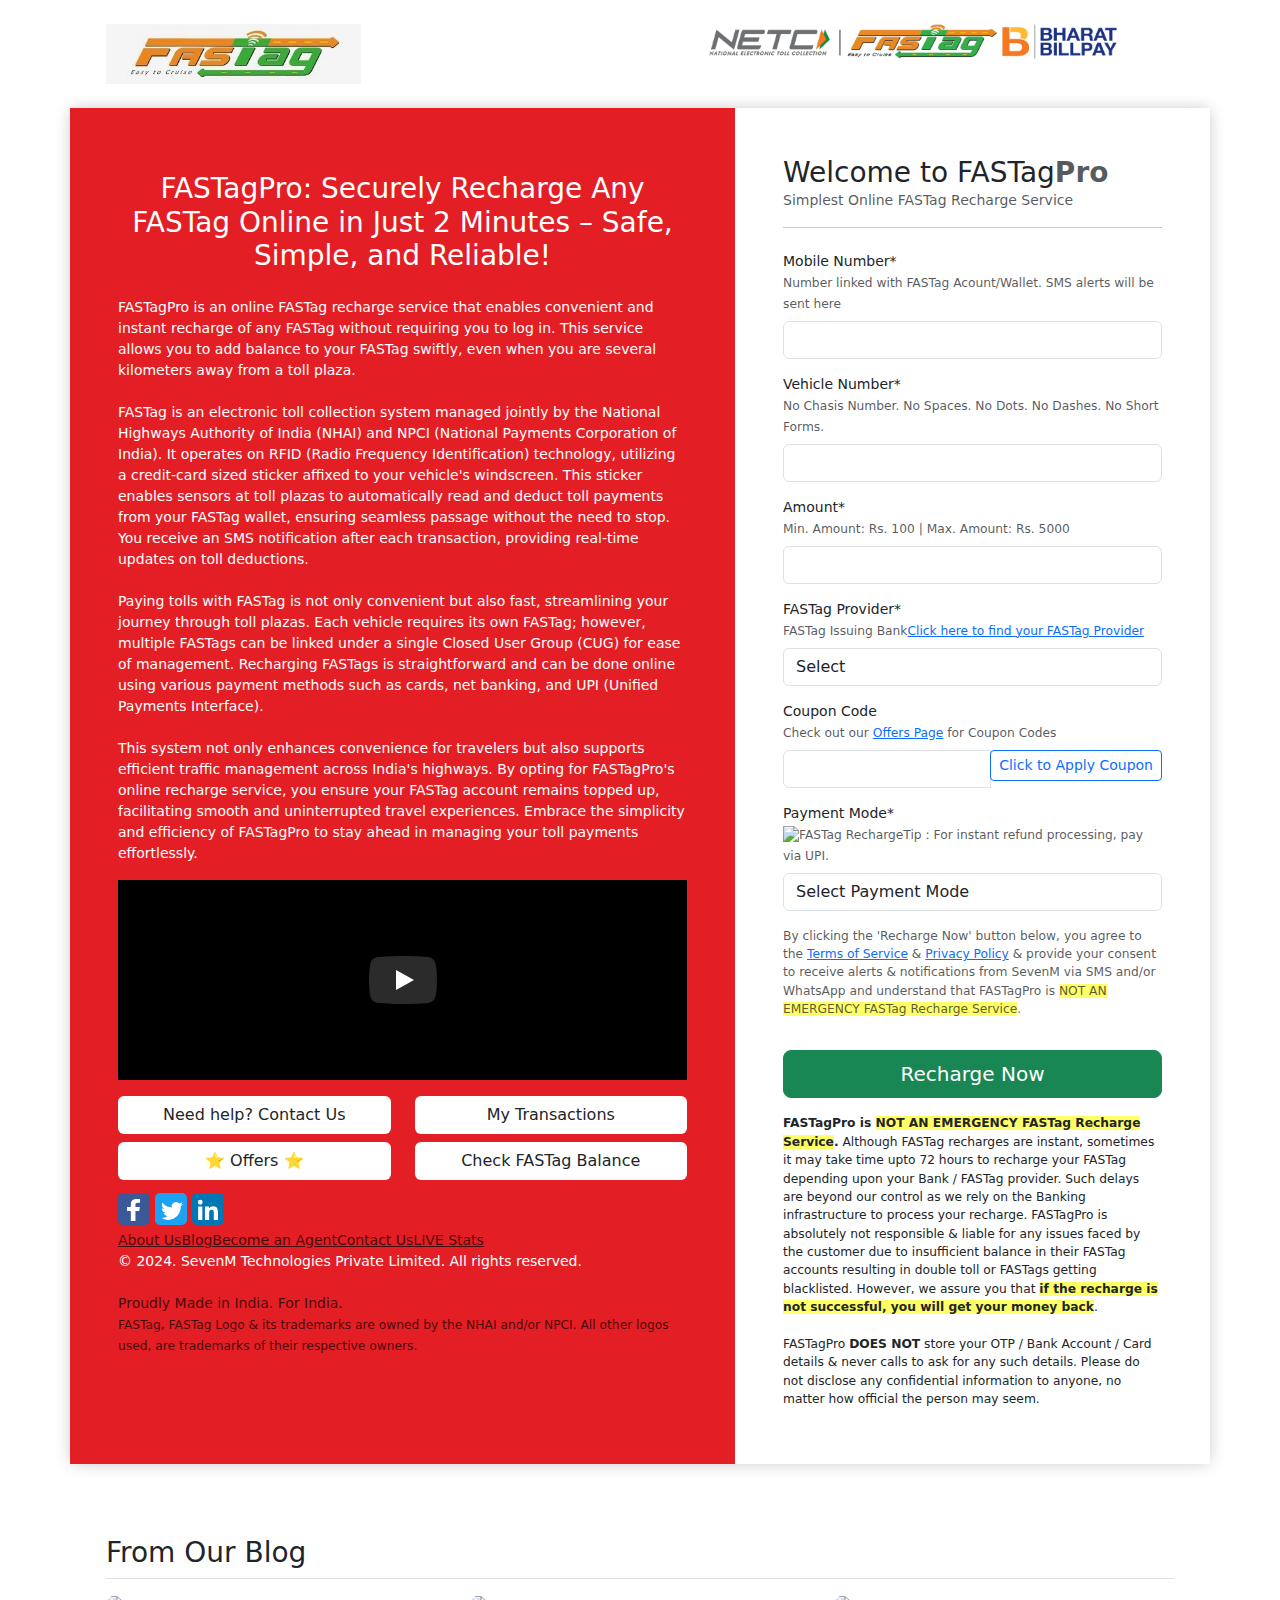
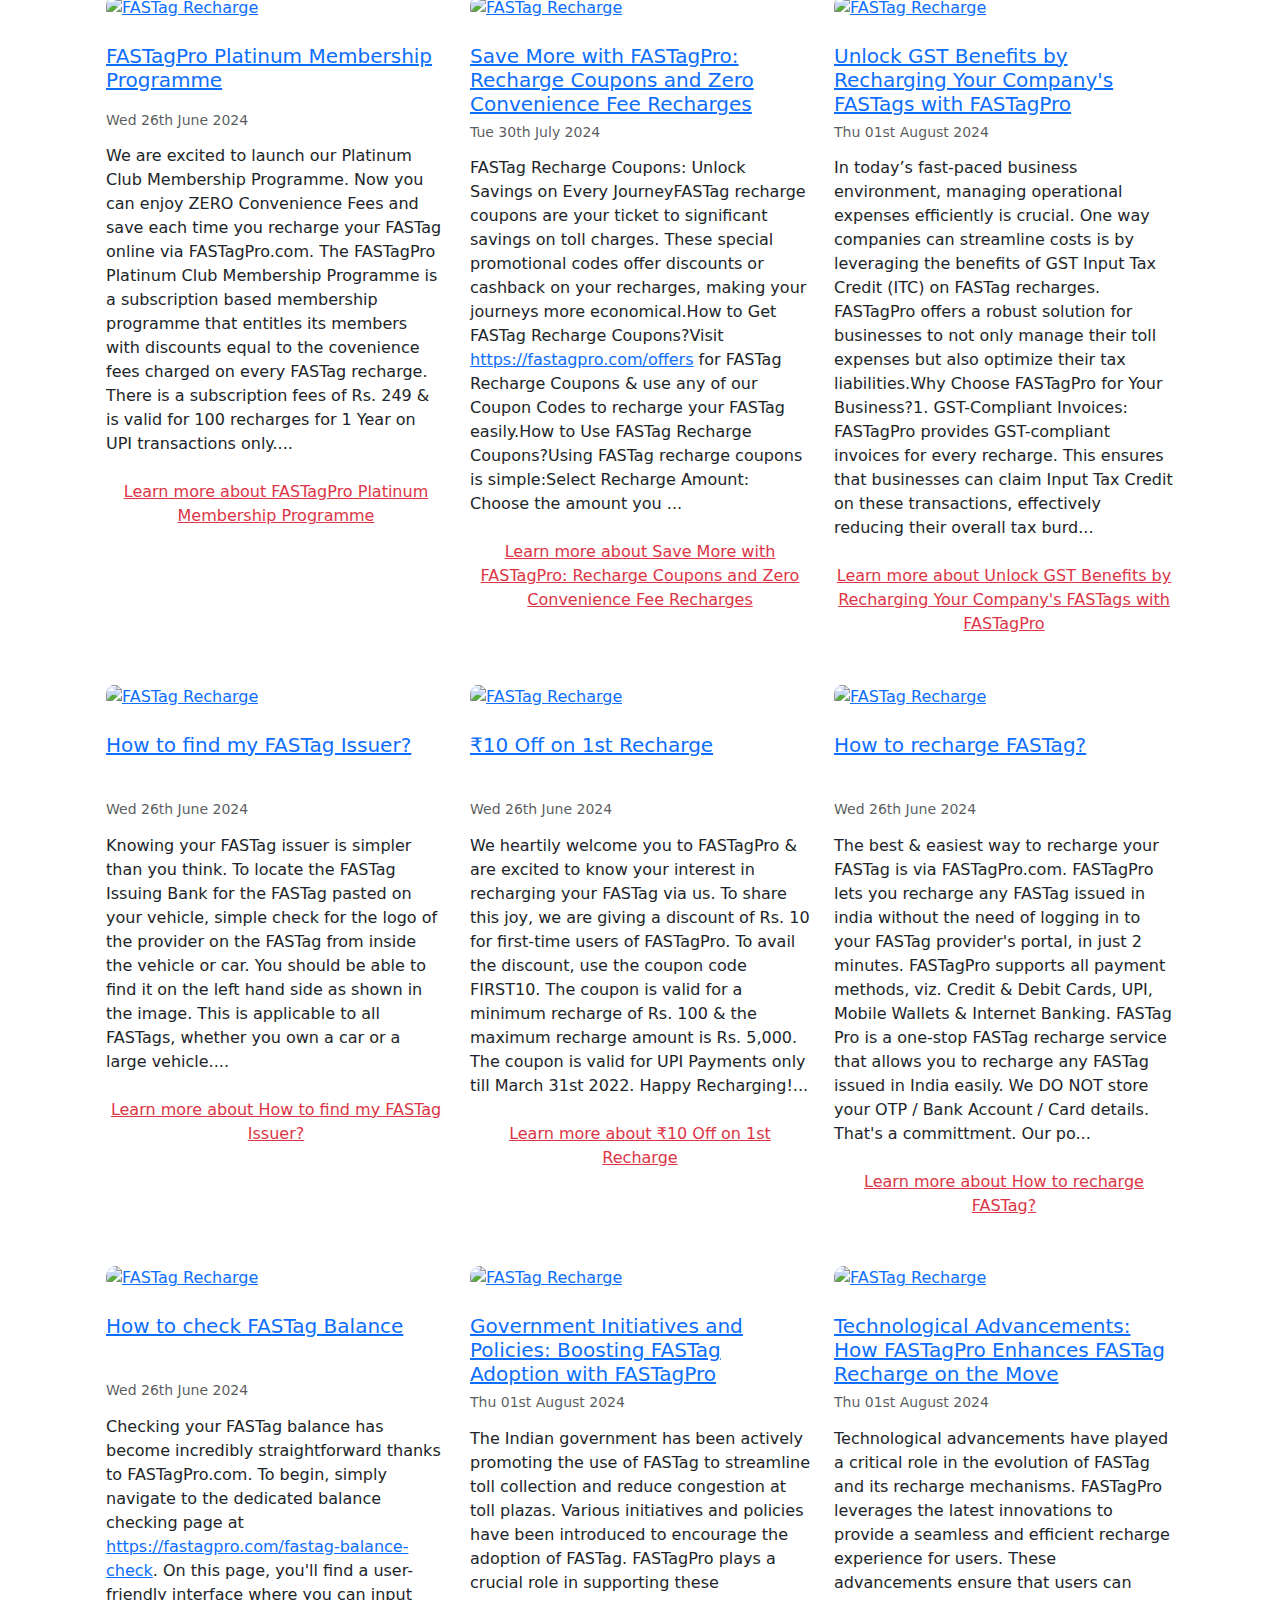
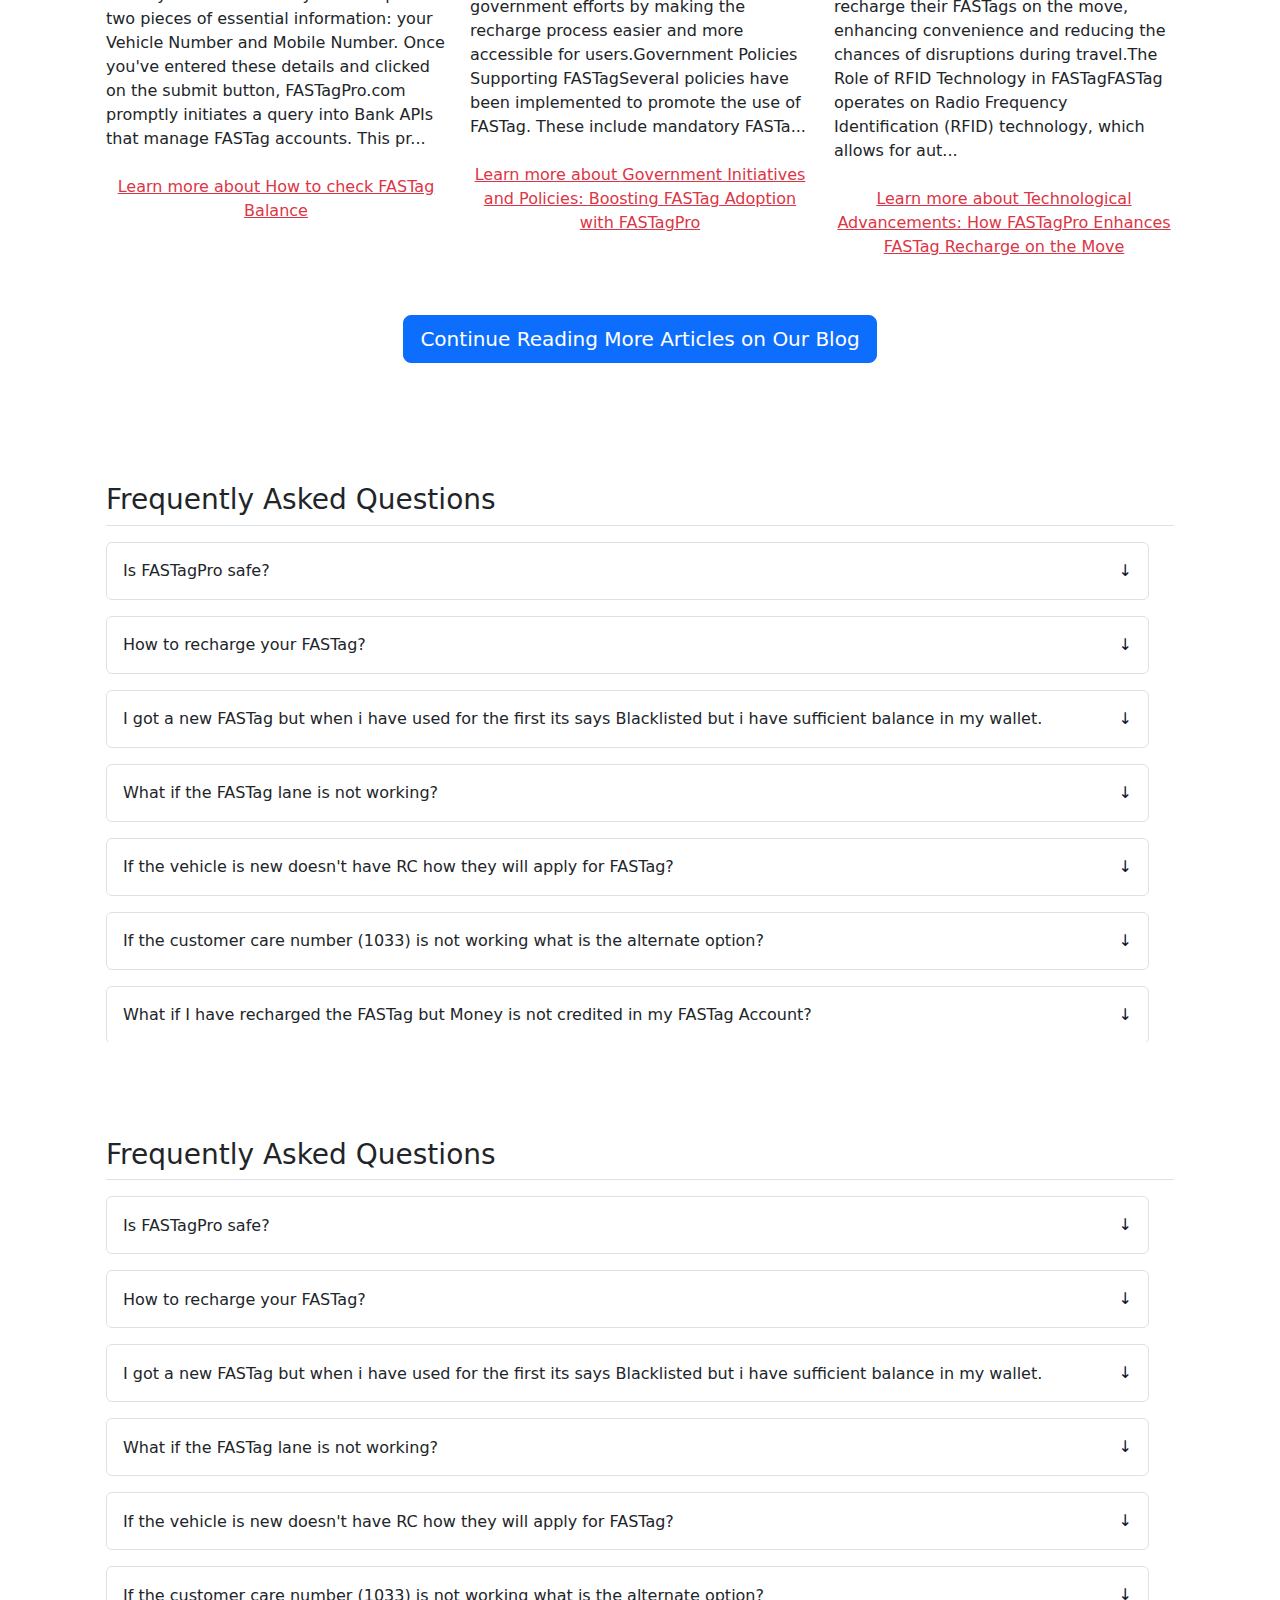
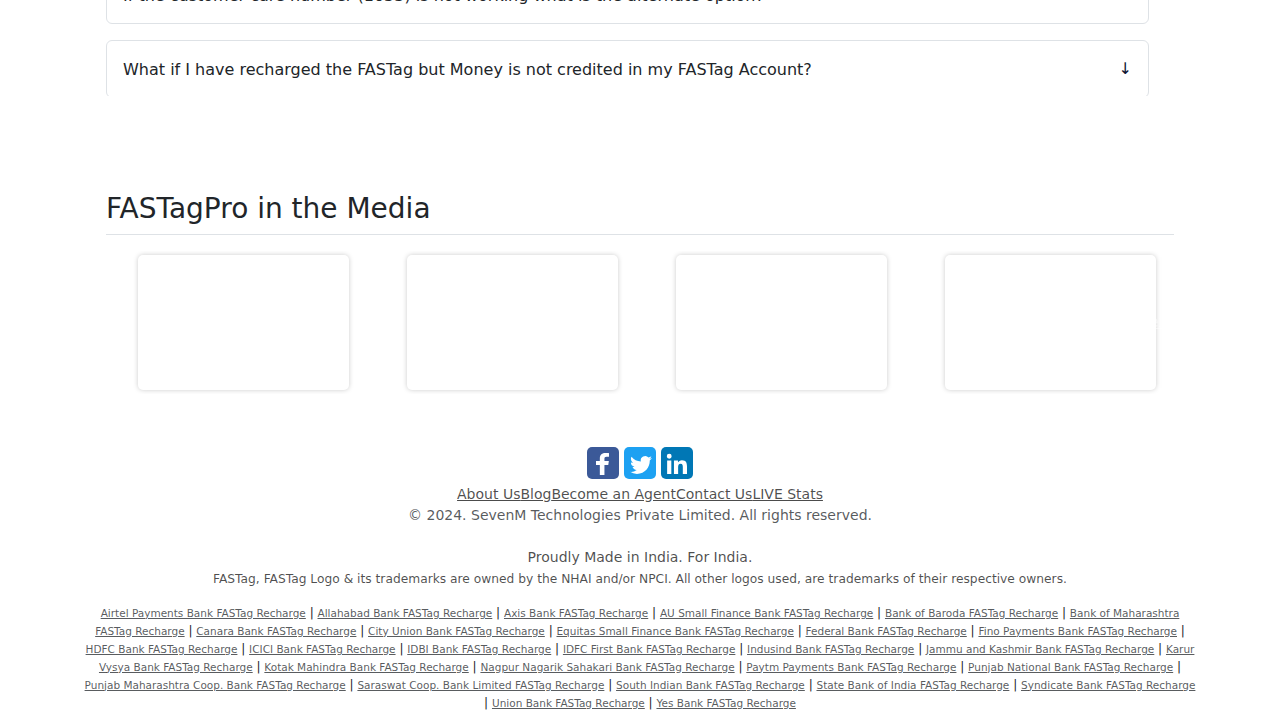
==== commit 5255bb0f: "done" ====
--- a/index.html
+++ b/index.html
@@ -4,30 +4,29 @@
 <head>
     <meta charset="UTF-8">
     <meta name="viewport" content="width=device-width, initial-scale=1.0">
-    <title>Abc</title>
+    <title>Fastag Website </title>
     <link rel="stylesheet" href="css/style.css">
     <link rel="stylesheet" href="css/bootstrap.min.css">
 </head>
 
 <body>
     <div class="container">
+
+        <!-- header  -->
         <div class="row bg-white p-4">
             <div class="col-md-6  text-md-left mb-md-0 mb-3">
-                <p class="lead font-weight-bold mb-0"><a href="https://fastagpro.com/recharge"
-                        style="color: #000;text-decoration: none;"><img
-                            src="https://assets.fastagpro.com/apple-icon-60x60.png" width="40" height="40"
-                            class="FASTagProLogo ls-is-cached lazyloaded" alt="FASTagPro Logo"
-                            loading="lazy">FASTagPro</a>
+                <p class="lead font-weight-bold mb-0"><a href="https://fastagpro.com/recharge"><img src="img/logo.jpg"
+                            class="toplogo" alt="fastag Logo" loading="lazy"></a>
                 </p>
             </div>
-            <div class="col-md-6 text-center text-md-right"> <img
-                    data-src="https://assets.fastagpro.com/netc-fastag-logo.png" class="NETCIcon lazyloaded"
-                    alt="NETC FASTag Logo" loading="lazy" width="288" height="35"
-                    src="https://assets.fastagpro.com/netc-fastag-logo.png"> <img
-                    data-src="https://assets.fastagpro.com/bbps-mnemonic.png" class="BBPSIcon mt-md-0 mt-3 lazyloaded"
-                    alt="BBPS Icon" loading="lazy" width="115" height="35"
-                    src="https://assets.fastagpro.com/bbps-mnemonic.png"></div>
+            <div class="col-md-6 text-center text-md-right">
+
+                <img src="img/tooright.png" alt="FASTag " width="288" height="35">
+                <img src="img/bbps.png" class="bbps" alt="BBPS " width="115" height="35">
+            </div>
         </div>
+
+        <!-- main content  -->
         <div class="row box-shadow-15">
             <div class="col-md-7 p-4 p-md-5" id="LeftSide">
                 <div class="contact-info">
@@ -123,7 +122,7 @@
                         respective owners.</span></p>
             </div>
             <div class="col-md-5 p-4 bg-white p-md-5">
-                            <h3 class="mb-0">Welcome to FASTag<b class="text-muted">Pro</b></h3>
+                <h3 class="mb-0">Welcome to FASTag<b class="text-muted">Pro</b></h3>
                 <p class="small text-muted">Simplest Online FASTag Recharge Service</p>
                 <hr>
                 <form class="small" id="PaymentForm" method="post" action="InitiateTransaction">
@@ -234,23 +233,1204 @@
                 </form>
             </div>
         </div>
-        <div class="row bg-white mt-5 p-4"> <div class="col-12"> <h3 class="font-weight-bold mb-3 pb-2 border-bottom">From Our Blog</h3> </div> <div class="col-12 col-md-6 col-lg-4 mb-4 mb-lg-5"> <div class="card rounded border-0"> <a class="BlogLinkImg" href="https://fastagpro.com/blog/18-fastagpro-platinum-club-membership-programme"><img width="328" height="219" data-src="https://assets.fastagpro.com/card-nocfee.jpg" class="card-img-top fmxh-300 ls-is-cached lazyloaded" alt="FASTag Recharge" loading="lazy" src="https://assets.fastagpro.com/card-nocfee.jpg"></a> <div class="card-body p-0 pt-4"> <a href="https://fastagpro.com/blog/18-fastagpro-platinum-club-membership-programme"><h5 class="d-block" style="min-height:60px;">FASTagPro Platinum Membership Programme</h5></a> <h6 class="text-muted small font-weight-normal mb-3 ml-auto">Wed 26th June 2024</h6> <div class="mt-3 mb-0 text-justify">We are excited to launch our Platinum Club Membership Programme. Now you can enjoy ZERO Convenience Fees and save each time you recharge your FASTag online via FASTagPro.com. The FASTagPro Platinum Club Membership Programme is a subscription based membership programme that entitles its members with discounts equal to the covenience fees charged on every FASTag recharge. There is a subscription fees of Rs. 249 &amp; is valid for 100 recharges for 1 Year on UPI transactions only....<br><br><a href="https://fastagpro.com/blog/18-fastagpro-platinum-club-membership-programme" class="text-danger text-center d-block">Learn more about FASTagPro Platinum Membership Programme</a></div> </div> </div> </div><div class="col-12 col-md-6 col-lg-4 mb-4 mb-lg-5"> <div class="card rounded border-0"> <a class="BlogLinkImg" href="https://fastagpro.com/blog/33-save-more-with-fastagpro-recharge-coupons-and-zero-convenience-fee-recharges"><img width="328" height="219" data-src="https://assets.fastagpro.com/blog-featured-images/622e0076f3d88b8179cc1c6f1e57fc6c.jpg" class="card-img-top fmxh-300 lazyloaded" alt="FASTag Recharge" loading="lazy" src="https://assets.fastagpro.com/blog-featured-images/622e0076f3d88b8179cc1c6f1e57fc6c.jpg"></a> <div class="card-body p-0 pt-4"> <a href="https://fastagpro.com/blog/33-save-more-with-fastagpro-recharge-coupons-and-zero-convenience-fee-recharges"><h5 class="d-block" style="min-height:60px;">Save More with FASTagPro: Recharge Coupons and Zero Convenience Fee Recharges</h5></a> <h6 class="text-muted small font-weight-normal mb-3 ml-auto">Tue 30th July 2024</h6> <div class="mt-3 mb-0 text-justify">FASTag Recharge Coupons: Unlock Savings on Every JourneyFASTag recharge coupons are your ticket to significant savings on toll charges. These special promotional codes offer discounts or cashback on your recharges, making your journeys more economical.How to Get FASTag Recharge Coupons?Visit <a href="https://fastagpro.com/offers" target="_blank">https://fastagpro.com/offers</a>&nbsp;for FASTag Recharge Coupons &amp; use any of our Coupon Codes to recharge your FASTag easily.How to Use FASTag Recharge Coupons?Using FASTag recharge coupons is simple:Select Recharge Amount: Choose the amount you ...<br><br><a href="https://fastagpro.com/blog/33-save-more-with-fastagpro-recharge-coupons-and-zero-convenience-fee-recharges" class="text-danger text-center d-block">Learn more about Save More with FASTagPro: Recharge Coupons and Zero Convenience Fee Recharges</a></div> </div> </div> </div><div class="col-12 col-md-6 col-lg-4 mb-4 mb-lg-5"> <div class="card rounded border-0"> <a class="BlogLinkImg" href="https://fastagpro.com/blog/34-unlock-gst-benefits-by-recharging-your-company-s-fastags-with-fastagpro"><img width="328" height="219" data-src="https://assets.fastagpro.com/blog-featured-images/8ccd94027e0175842e300d78317aed34.jpg" class="card-img-top fmxh-300 lazyloaded" alt="FASTag Recharge" loading="lazy" src="https://assets.fastagpro.com/blog-featured-images/8ccd94027e0175842e300d78317aed34.jpg"></a> <div class="card-body p-0 pt-4"> <a href="https://fastagpro.com/blog/34-unlock-gst-benefits-by-recharging-your-company-s-fastags-with-fastagpro"><h5 class="d-block" style="min-height:60px;">Unlock GST Benefits by Recharging Your Company's FASTags with FASTagPro</h5></a> <h6 class="text-muted small font-weight-normal mb-3 ml-auto">Thu 01st August 2024</h6> <div class="mt-3 mb-0 text-justify">In today’s fast-paced business environment, managing operational expenses efficiently is crucial. One way companies can streamline costs is by leveraging the benefits of GST Input Tax Credit (ITC) on FASTag recharges. FASTagPro offers a robust solution for businesses to not only manage their toll expenses but also optimize their tax liabilities.Why Choose FASTagPro for Your Business?1. GST-Compliant Invoices:
-FASTagPro provides GST-compliant invoices for every recharge. This ensures that businesses can claim Input Tax Credit on these transactions, effectively reducing their overall tax burd...<br><br><a href="https://fastagpro.com/blog/34-unlock-gst-benefits-by-recharging-your-company-s-fastags-with-fastagpro" class="text-danger text-center d-block">Learn more about Unlock GST Benefits by Recharging Your Company's FASTags with FASTagPro</a></div> </div> </div> </div><div class="col-12 col-md-6 col-lg-4 mb-4 mb-lg-5"> <div class="card rounded border-0"> <a class="BlogLinkImg" href="https://fastagpro.com/blog/19-how-to-find-fastag-issuer"><img width="328" height="219" data-src="https://assets.fastagpro.com/card-how-to-find-issuer.jpg" class="lazyload card-img-top fmxh-300" alt="FASTag Recharge" loading="lazy"></a> <div class="card-body p-0 pt-4"> <a href="https://fastagpro.com/blog/19-how-to-find-fastag-issuer"><h5 class="d-block" style="min-height:60px;">How to find my FASTag Issuer?</h5></a> <h6 class="text-muted small font-weight-normal mb-3 ml-auto">Wed 26th June 2024</h6> <div class="mt-3 mb-0 text-justify">Knowing your FASTag issuer is simpler than you think. To locate the FASTag Issuing Bank for the FASTag pasted on your vehicle, simple check for the logo of the provider on the FASTag from inside the vehicle or car. You should be able to find it on the left hand side as shown in the image. This is applicable to all FASTags, whether you own a car or a large vehicle....<br><br><a href="https://fastagpro.com/blog/19-how-to-find-fastag-issuer" class="text-danger text-center d-block">Learn more about How to find my FASTag Issuer?</a></div> </div> </div> </div><div class="col-12 col-md-6 col-lg-4 mb-4 mb-lg-5"> <div class="card rounded border-0"> <a class="BlogLinkImg" href="https://fastagpro.com/blog/20-first-recharge-discount"><img width="328" height="219" data-src="https://assets.fastagpro.com/card-first-10.jpg" class="lazyload card-img-top fmxh-300" alt="FASTag Recharge" loading="lazy"></a> <div class="card-body p-0 pt-4"> <a href="https://fastagpro.com/blog/20-first-recharge-discount"><h5 class="d-block" style="min-height:60px;">₹10 Off on 1st Recharge</h5></a> <h6 class="text-muted small font-weight-normal mb-3 ml-auto">Wed 26th June 2024</h6> <div class="mt-3 mb-0 text-justify">We heartily welcome you to FASTagPro &amp; are excited to know your interest in recharging your FASTag via us. To share this joy, we are giving a discount of Rs. 10 for first-time users of FASTagPro. To avail the discount, use the coupon code FIRST10. The coupon is valid for a minimum recharge of Rs. 100 &amp; the maximum recharge amount is Rs. 5,000. The coupon is valid for UPI Payments only till March 31st 2022. Happy Recharging!...<br><br><a href="https://fastagpro.com/blog/20-first-recharge-discount" class="text-danger text-center d-block">Learn more about ₹10 Off on 1st Recharge</a></div> </div> </div> </div><div class="col-12 col-md-6 col-lg-4 mb-4 mb-lg-5"> <div class="card rounded border-0"> <a class="BlogLinkImg" href="https://fastagpro.com/blog/17-how-to-recharge-fastag"><img width="328" height="219" data-src="https://assets.fastagpro.com/card-how-to-recharge-fastag.png" class="lazyload card-img-top fmxh-300" alt="FASTag Recharge" loading="lazy"></a> <div class="card-body p-0 pt-4"> <a href="https://fastagpro.com/blog/17-how-to-recharge-fastag"><h5 class="d-block" style="min-height:60px;">How to recharge FASTag?</h5></a> <h6 class="text-muted small font-weight-normal mb-3 ml-auto">Wed 26th June 2024</h6> <div class="mt-3 mb-0 text-justify">The best &amp; easiest way to recharge your FASTag is via FASTagPro.com. FASTagPro lets you recharge any FASTag issued in india without the need of logging in to your FASTag provider's portal, in just 2 minutes. FASTagPro supports all payment methods, viz. Credit &amp; Debit Cards, UPI, Mobile Wallets &amp; Internet Banking. FASTag Pro is a one-stop FASTag recharge service that allows you to recharge any FASTag issued in India easily. We DO NOT store your OTP / Bank Account / Card details. That's a committment. Our po...<br><br><a href="https://fastagpro.com/blog/17-how-to-recharge-fastag" class="text-danger text-center d-block">Learn more about How to recharge FASTag?</a></div> </div> </div> </div><div class="col-12 col-md-6 col-lg-4 mb-4 mb-lg-5"> <div class="card rounded border-0"> <a class="BlogLinkImg" href="https://fastagpro.com/blog/23-how-to-check-fastag-balance"><img width="328" height="219" data-src="https://assets.fastagpro.com/23.jpg" class="lazyload card-img-top fmxh-300" alt="FASTag Recharge" loading="lazy"></a> <div class="card-body p-0 pt-4"> <a href="https://fastagpro.com/blog/23-how-to-check-fastag-balance"><h5 class="d-block" style="min-height:60px;">How to check FASTag Balance</h5></a> <h6 class="text-muted small font-weight-normal mb-3 ml-auto">Wed 26th June 2024</h6> <div class="mt-3 mb-0 text-justify">Checking your FASTag balance has become incredibly straightforward thanks to FASTagPro.com. To begin, simply navigate to the dedicated balance checking page at <a rel="noreferrer" target="_new" href="https://fastagpro.com/fastag-balance-check">https://fastagpro.com/fastag-balance-check</a>. On this page, you'll find a user-friendly interface where you can input two pieces of essential information: your Vehicle Number and Mobile Number. Once you've entered these details and clicked on the submit button, FASTagPro.com promptly initiates a query into Bank APIs that manage FASTag accounts. This pr...<br><br><a href="https://fastagpro.com/blog/23-how-to-check-fastag-balance" class="text-danger text-center d-block">Learn more about How to check FASTag Balance</a></div> </div> </div> </div><div class="col-12 col-md-6 col-lg-4 mb-4 mb-lg-5"> <div class="card rounded border-0"> <a class="BlogLinkImg" href="https://fastagpro.com/blog/29-government-initiatives-and-policies-boosting-fastag-adoption-with-fastagpro"><img width="328" height="219" data-src="https://assets.fastagpro.com/blog-featured-images/cf91fb7854dbf84bb149d572b20b91ab.jpg" class="lazyload card-img-top fmxh-300" alt="FASTag Recharge" loading="lazy"></a> <div class="card-body p-0 pt-4"> <a href="https://fastagpro.com/blog/29-government-initiatives-and-policies-boosting-fastag-adoption-with-fastagpro"><h5 class="d-block" style="min-height:60px;">Government Initiatives and Policies: Boosting FASTag Adoption with FASTagPro</h5></a> <h6 class="text-muted small font-weight-normal mb-3 ml-auto">Thu 01st August 2024</h6> <div class="mt-3 mb-0 text-justify">The Indian government has been actively promoting the use of FASTag to streamline toll collection and reduce congestion at toll plazas. Various initiatives and policies have been introduced to encourage the adoption of FASTag. FASTagPro plays a crucial role in supporting these government efforts by making the recharge process easier and more accessible for users.Government Policies Supporting FASTagSeveral policies have been implemented to promote the use of FASTag. These include mandatory FASTa...<br><br><a href="https://fastagpro.com/blog/29-government-initiatives-and-policies-boosting-fastag-adoption-with-fastagpro" class="text-danger text-center d-block">Learn more about Government Initiatives and Policies: Boosting FASTag Adoption with FASTagPro</a></div> </div> </div> </div><div class="col-12 col-md-6 col-lg-4 mb-4 mb-lg-5"> <div class="card rounded border-0"> <a class="BlogLinkImg" href="https://fastagpro.com/blog/30-technological-advancements-how-fastagpro-enhances-fastag-recharge-on-the-move"><img width="328" height="219" data-src="https://assets.fastagpro.com/blog-featured-images/8a33dad2d1e3581c2d3f8f0a0b12505f.jpg" class="lazyload card-img-top fmxh-300" alt="FASTag Recharge" loading="lazy"></a> <div class="card-body p-0 pt-4"> <a href="https://fastagpro.com/blog/30-technological-advancements-how-fastagpro-enhances-fastag-recharge-on-the-move"><h5 class="d-block" style="min-height:60px;">Technological Advancements: How FASTagPro Enhances FASTag Recharge on the Move</h5></a> <h6 class="text-muted small font-weight-normal mb-3 ml-auto">Thu 01st August 2024</h6> <div class="mt-3 mb-0 text-justify">Technological advancements have played a critical role in the evolution of FASTag and its recharge mechanisms. FASTagPro leverages the latest innovations to provide a seamless and efficient recharge experience for users. These advancements ensure that users can recharge their FASTags on the move, enhancing convenience and reducing the chances of disruptions during travel.The Role of RFID Technology in FASTagFASTag operates on Radio Frequency Identification (RFID) technology, which allows for aut...<br><br><a href="https://fastagpro.com/blog/30-technological-advancements-how-fastagpro-enhances-fastag-recharge-on-the-move" class="text-danger text-center d-block">Learn more about Technological Advancements: How FASTagPro Enhances FASTag Recharge on the Move</a></div> </div> </div> </div> <div class="col-12"> <p class="p-2 text-center"><a href="https://fastagpro.com/blog" class="btn btn-lg btn-primary">Continue Reading More Articles on Our Blog</a></p> </div> </div>
-<div class="row bg-white mt-5 p-4"> <div class="col-12"> <h3 class="font-weight-bold mb-3 pb-2 border-bottom">Frequently Asked Questions</h3> <div class="accordion"> <div class="card card-sm card-body border rounded mb-3 "><div data-target="#panel-18" class="accordion-panel-header collapsed" data-toggle="collapse" role="button" aria-expanded="false" aria-controls="panel-18"><span class="h6 mb-0 font-weight-bolder">Is FASTagPro safe?</span> <span class="icon">↓</span></div><div class="collapse" id="panel-18"><div class="pt-3"><p class="mb-0 text-justify">Yes, 100%!<br><br>We are an EdTech startup from Kolkata &amp; have been handling Fees collection for various educational institutes since the last 5 years. FASTagPro is based on our experience &amp; trust gained in processing payments for lakhs of students.<br><br>We never ask for any confidential details from you &amp; give a 100% refund guarantee if your FASTag recharge fails. That's a committment.</p></div></div></div><div class="card card-sm card-body border rounded mb-3 odd-bg"><div data-target="#panel-17" class="accordion-panel-header collapsed" data-toggle="collapse" role="button" aria-expanded="false" aria-controls="panel-17"><span class="h6 mb-0 font-weight-bolder">How to recharge your FASTag?</span> <span class="icon">↓</span></div><div class="collapse" id="panel-17"><div class="pt-3"><p class="mb-0 text-justify">The best &amp; easiest way to recharge your FASTag is via FASTagPro.com. FASTagPro lets you recharge any FASTag issued in india without the need of logging in to your FASTag provider's portal, in just 2 minutes. FASTagPro supports all payment methods, viz. Credit &amp; Debit Cards, UPI, Mobile Wallets &amp; Internet Banking.</p></div></div></div><div class="card card-sm card-body border rounded mb-3 "><div data-target="#panel-1" class="accordion-panel-header collapsed" data-toggle="collapse" role="button" aria-expanded="false" aria-controls="panel-1"><span class="h6 mb-0 font-weight-bolder">I got a new FASTag but when i have used for the first its says Blacklisted but i have sufficient balance in my wallet. </span> <span class="icon">↓</span></div><div class="collapse" id="panel-1"><div class="pt-3"><p class="mb-0 text-justify">Blacklist of tag means vehicle is not allowed to pay through FASTag at the toll plaza. There are various reason of blacklisting of Tag, i.e. Tag is not having sufficient balance in his FASTag account. In such cases Customer should call his bank toll free call center numbers and get the reason of blacklist.
-To avoid Blacklisting of tag, customer should recharge his tag when he gets the alert of low balance from his bank.
-Also FASTag can be blacklisted by the law enforcement agencies due to any rule violation complaint register against the vehicle. In such cases the enforcement agencies request issuer or acquirer to add the tag id the in the blacklist.</p></div></div></div><div class="card card-sm card-body border rounded mb-3 odd-bg"><div data-target="#panel-2" class="accordion-panel-header collapsed" data-toggle="collapse" role="button" aria-expanded="false" aria-controls="panel-2"><span class="h6 mb-0 font-weight-bolder">What if the FASTag lane is not working? </span> <span class="icon">↓</span></div><div class="collapse" id="panel-2"><div class="pt-3"><p class="mb-0 text-justify">You can pay through other means of payment and lodge complaint at 1033 call center.</p></div></div></div><div class="card card-sm card-body border rounded mb-3 "><div data-target="#panel-3" class="accordion-panel-header collapsed" data-toggle="collapse" role="button" aria-expanded="false" aria-controls="panel-3"><span class="h6 mb-0 font-weight-bolder">If the vehicle is new doesn't have RC how they will apply for FASTag? </span> <span class="icon">↓</span></div><div class="collapse" id="panel-3"><div class="pt-3"><p class="mb-0 text-justify">In case RC is not issued to customer, still they can get FASTag basis vehicle VIN (Vehicle Identification Number) and Engine Number. Do let us know if we can help you with anything else. </p></div></div></div><div class="card card-sm card-body border rounded mb-3 odd-bg"><div data-target="#panel-4" class="accordion-panel-header collapsed" data-toggle="collapse" role="button" aria-expanded="false" aria-controls="panel-4"><span class="h6 mb-0 font-weight-bolder">If the customer care number (1033) is not working what is the alternate option? </span> <span class="icon">↓</span></div><div class="collapse" id="panel-4"><div class="pt-3"><p class="mb-0 text-justify">You can call on your bank call center number and register your complaint or mail at nodal@ihmcl.com</p></div></div></div><div class="card card-sm card-body border rounded mb-3 "><div data-target="#panel-5" class="accordion-panel-header collapsed" data-toggle="collapse" role="button" aria-expanded="false" aria-controls="panel-5"><span class="h6 mb-0 font-weight-bolder">What if I have recharged the FASTag but Money is not credited in my FASTag Account?</span> <span class="icon">↓</span></div><div class="collapse" id="panel-5"><div class="pt-3"><p class="mb-0 text-justify">Although all FASTag recharges are instant, sometimes it may take longer to reflect the balance. It is advised to wait for 72 hours. Alternatively, customer can call on his bank call center and raise the request for reversal.</p></div></div></div><div class="card card-sm card-body border rounded mb-3 odd-bg"><div data-target="#panel-6" class="accordion-panel-header collapsed" data-toggle="collapse" role="button" aria-expanded="false" aria-controls="panel-6"><span class="h6 mb-0 font-weight-bolder">I did not have enough amount in FASTag account to pass the toll plaza. Can I pass the toll Plaza in this scenario? </span> <span class="icon">↓</span></div><div class="collapse" id="panel-6"><div class="pt-3"><p class="mb-0 text-justify">Customer will be allowed to pass through the 1st Toll plaza of his journey later for the next toll plaza his tag status will be shown under low balance. Hence either customer have to recharge his FASTag account or has to pay in cash while passing the Toll Plaza.</p></div></div></div><div class="card card-sm card-body border rounded mb-3 "><div data-target="#panel-7" class="accordion-panel-header collapsed" data-toggle="collapse" role="button" aria-expanded="false" aria-controls="panel-7"><span class="h6 mb-0 font-weight-bolder">I was forced to pay by cash at the toll plaza, though I am having sufficient balance in FASTag? </span> <span class="icon">↓</span></div><div class="collapse" id="panel-7"><div class="pt-3"><p class="mb-0 text-justify">In case forcing to pay by cash though your account is having sufficient balance in FASTag, Customer should call on the 1033 toll free number and register the complaint for the same. 1033 call center is set up by NHAI (Govt. of India) for all road assistance to the highway user which includes FASTag as well. </p></div></div></div><div class="card card-sm card-body border rounded mb-3 odd-bg"><div data-target="#panel-8" class="accordion-panel-header collapsed" data-toggle="collapse" role="button" aria-expanded="false" aria-controls="panel-8"><span class="h6 mb-0 font-weight-bolder">What is the meaning of tag blacklisted? What can be done to avoid the Blacklist of tag? </span> <span class="icon">↓</span></div><div class="collapse" id="panel-8"><div class="pt-3"><p class="mb-0 text-justify">A blacklist of tag means vehicle is not allowed to pay through FASTag at the toll plaza. There are various reason of blacklisting of Tag, i.e. Tag is not having sufficient balance in his FASTag account. In such cases Customer should call his bank toll free call center numbers and get the reason of blacklist. To avoid Blacklisting of tag, customer should recharge his tag when he gets the alert of low balance from his bank. Also FASTag can be blacklisted by the law enforcement agencies due to any rule violation complaint register against the vehicle. In such cases the enforcement agencies request issuer or acquirer to add the tag id the in the blacklist.</p></div></div></div><div class="card card-sm card-body border rounded mb-3 "><div data-target="#panel-9" class="accordion-panel-header collapsed" data-toggle="collapse" role="button" aria-expanded="false" aria-controls="panel-9"><span class="h6 mb-0 font-weight-bolder">How do I block my FASTag account, in case my vehicle is lost? </span> <span class="icon">↓</span></div><div class="collapse" id="panel-9"><div class="pt-3"><p class="mb-0 text-justify">Customer should call his Issuing bank customer care numbers and block his FASTag account.</p></div></div></div><div class="card card-sm card-body border rounded mb-3 odd-bg"><div data-target="#panel-10" class="accordion-panel-header collapsed" data-toggle="collapse" role="button" aria-expanded="false" aria-controls="panel-10"><span class="h6 mb-0 font-weight-bolder">How would I know that the correct user fee has been deducted from my FASTag account? </span> <span class="icon">↓</span></div><div class="collapse" id="panel-10"><div class="pt-3"><p class="mb-0 text-justify">Post payment through FASTag, the Customer will receive an SMS on his registered mobile number for each transaction and balance is deducted from your FASTag account. You can also check the toll fare on the NHAI website for your respective toll plazas.</p></div></div></div><div class="card card-sm card-body border rounded mb-3 "><div data-target="#panel-11" class="accordion-panel-header collapsed" data-toggle="collapse" role="button" aria-expanded="false" aria-controls="panel-11"><span class="h6 mb-0 font-weight-bolder">Is there any minimum or maximum value for FASTag recharge/top-up? </span> <span class="icon">↓</span></div><div class="collapse" id="panel-11"><div class="pt-3"><p class="mb-0 text-justify">Customers can recharge the FASTag account in the denomination of 100 rupees and the maximum amount of recharge is decided basis on the type of vehicle &amp; account link to FASTag. The maximum amount of recharge is defined on all bank's websites. FASTagPro allows a recharge between the range of Rs. 100 to Rs. 10,000.</p></div></div></div><div class="card card-sm card-body border rounded mb-3 odd-bg"><div data-target="#panel-12" class="accordion-panel-header collapsed" data-toggle="collapse" role="button" aria-expanded="false" aria-controls="panel-12"><span class="h6 mb-0 font-weight-bolder">What is the validity of FASTag? </span> <span class="icon">↓</span></div><div class="collapse" id="panel-12"><div class="pt-3"><p class="mb-0 text-justify">The tag has a validity of 5 years and after purchasing, you only need to recharge/ top up the tag as per your usage.</p></div></div></div><div class="card card-sm card-body border rounded mb-3 "><div data-target="#panel-13" class="accordion-panel-header collapsed" data-toggle="collapse" role="button" aria-expanded="false" aria-controls="panel-13"><span class="h6 mb-0 font-weight-bolder">What if I sell/ transfer my car? </span> <span class="icon">↓</span></div><div class="collapse" id="panel-13"><div class="pt-3"><p class="mb-0 text-justify">In case you have sold or transferred your vehicle, we would request you to inform your issuing bank about the same and close the account.</p></div></div></div><div class="card card-sm card-body border rounded mb-3 odd-bg"><div data-target="#panel-14" class="accordion-panel-header collapsed" data-toggle="collapse" role="button" aria-expanded="false" aria-controls="panel-14"><span class="h6 mb-0 font-weight-bolder">What do I do if refund is not received?</span> <span class="icon">↓</span></div><div class="collapse" id="panel-14"><div class="pt-3"><p class="mb-0 text-justify">We would request you to contact the issuing bank for the dispute raised and ask them to resolve the same. FASTagPro processes all refunds automatically without any human intervention. UPI refunds are processed almost instantly, while refunds via other payment modes may take upto 7 days to reflect in your account.</p></div></div></div><div class="card card-sm card-body border rounded mb-3 "><div data-target="#panel-15" class="accordion-panel-header collapsed" data-toggle="collapse" role="button" aria-expanded="false" aria-controls="panel-15"><span class="h6 mb-0 font-weight-bolder">What are the documents required to be submitted to apply for FASTag? </span> <span class="icon">↓</span></div><div class="collapse" id="panel-15"><div class="pt-3"><p class="mb-0 text-justify">Customer needs to submit the following documents along with the application form for FASTag:<br>1. Signed FASTag application form, provided by issuer bank which customers need to fill and submit to the bank.<br>2. Registration Certificate (RC) of the vehicle<br>3. Passport size photograph of the vehicle owner<br>4. KYC documents as per the category of the vehicle owner <br>5. A valid driving license <br>6. Image of Vehicle (Optional)<br></p></div></div></div><div class="card card-sm card-body border rounded mb-3 odd-bg"><div data-target="#panel-16" class="accordion-panel-header collapsed" data-toggle="collapse" role="button" aria-expanded="false" aria-controls="panel-16"><span class="h6 mb-0 font-weight-bolder">How to find my FASTag Issuer?</span> <span class="icon">↓</span></div><div class="collapse" id="panel-16"><div class="pt-3"><p class="mb-0 text-justify">Knowing your FASTag issuer is simpler than you think. To locate the FASTag Issuing Bank for the FASTag pasted on your vehicle, simple check for the logo of the provider on the FASTag from inside the vehicle or car. You should be able to find it on the left hand side as shown in the image (ICICI Bank in the example).
-This is applicable to all FASTags, whether you own a car or a large vehicle.</p></div></div></div> </div> </div> </div>
+        <div class="row bg-white mt-5 p-4">
+            <div class="col-12">
+                <h3 class="font-weight-bold mb-3 pb-2 border-bottom">From Our Blog</h3>
+            </div>
+            <div class="col-12 col-md-6 col-lg-4 mb-4 mb-lg-5">
+                <div class="card rounded border-0"> <a class="BlogLinkImg"
+                        href="https://fastagpro.com/blog/18-fastagpro-platinum-club-membership-programme"><img
+                            width="328" height="219" data-src="https://assets.fastagpro.com/card-nocfee.jpg"
+                            class="card-img-top fmxh-300 ls-is-cached lazyloaded" alt="FASTag Recharge" loading="lazy"
+                            src="https://assets.fastagpro.com/card-nocfee.jpg"></a>
+                    <div class="card-body p-0 pt-4"> <a
+                            href="https://fastagpro.com/blog/18-fastagpro-platinum-club-membership-programme">
+                            <h5 class="d-block" style="min-height:60px;">FASTagPro Platinum Membership Programme</h5>
+                        </a>
+                        <h6 class="text-muted small font-weight-normal mb-3 ml-auto">Wed 26th June 2024</h6>
+                        <div class="mt-3 mb-0 text-justify">We are excited to launch our Platinum Club Membership
+                            Programme. Now you can enjoy ZERO Convenience Fees and save each time you recharge your
+                            FASTag online via FASTagPro.com. The FASTagPro Platinum Club Membership Programme is a
+                            subscription based membership programme that entitles its members with discounts equal to
+                            the covenience fees charged on every FASTag recharge. There is a subscription fees of Rs.
+                            249 &amp; is valid for 100 recharges for 1 Year on UPI transactions only....<br><br><a
+                                href="https://fastagpro.com/blog/18-fastagpro-platinum-club-membership-programme"
+                                class="text-danger text-center d-block">Learn more about FASTagPro Platinum Membership
+                                Programme</a></div>
+                    </div>
+                </div>
+            </div>
+            <div class="col-12 col-md-6 col-lg-4 mb-4 mb-lg-5">
+                <div class="card rounded border-0"> <a class="BlogLinkImg"
+                        href="https://fastagpro.com/blog/33-save-more-with-fastagpro-recharge-coupons-and-zero-convenience-fee-recharges"><img
+                            width="328" height="219"
+                            data-src="https://assets.fastagpro.com/blog-featured-images/622e0076f3d88b8179cc1c6f1e57fc6c.jpg"
+                            class="card-img-top fmxh-300 lazyloaded" alt="FASTag Recharge" loading="lazy"
+                            src="https://assets.fastagpro.com/blog-featured-images/622e0076f3d88b8179cc1c6f1e57fc6c.jpg"></a>
+                    <div class="card-body p-0 pt-4"> <a
+                            href="https://fastagpro.com/blog/33-save-more-with-fastagpro-recharge-coupons-and-zero-convenience-fee-recharges">
+                            <h5 class="d-block" style="min-height:60px;">Save More with FASTagPro: Recharge Coupons and
+                                Zero Convenience Fee Recharges</h5>
+                        </a>
+                        <h6 class="text-muted small font-weight-normal mb-3 ml-auto">Tue 30th July 2024</h6>
+                        <div class="mt-3 mb-0 text-justify">FASTag Recharge Coupons: Unlock Savings on Every
+                            JourneyFASTag recharge coupons are your ticket to significant savings on toll charges. These
+                            special promotional codes offer discounts or cashback on your recharges, making your
+                            journeys more economical.How to Get FASTag Recharge Coupons?Visit <a
+                                href="https://fastagpro.com/offers"
+                                target="_blank">https://fastagpro.com/offers</a>&nbsp;for FASTag Recharge Coupons &amp;
+                            use any of our Coupon Codes to recharge your FASTag easily.How to Use FASTag Recharge
+                            Coupons?Using FASTag recharge coupons is simple:Select Recharge Amount: Choose the amount
+                            you ...<br><br><a
+                                href="https://fastagpro.com/blog/33-save-more-with-fastagpro-recharge-coupons-and-zero-convenience-fee-recharges"
+                                class="text-danger text-center d-block">Learn more about Save More with FASTagPro:
+                                Recharge Coupons and Zero Convenience Fee Recharges</a></div>
+                    </div>
+                </div>
+            </div>
+            <div class="col-12 col-md-6 col-lg-4 mb-4 mb-lg-5">
+                <div class="card rounded border-0"> <a class="BlogLinkImg"
+                        href="https://fastagpro.com/blog/34-unlock-gst-benefits-by-recharging-your-company-s-fastags-with-fastagpro"><img
+                            width="328" height="219"
+                            data-src="https://assets.fastagpro.com/blog-featured-images/8ccd94027e0175842e300d78317aed34.jpg"
+                            class="card-img-top fmxh-300 lazyloaded" alt="FASTag Recharge" loading="lazy"
+                            src="https://assets.fastagpro.com/blog-featured-images/8ccd94027e0175842e300d78317aed34.jpg"></a>
+                    <div class="card-body p-0 pt-4"> <a
+                            href="https://fastagpro.com/blog/34-unlock-gst-benefits-by-recharging-your-company-s-fastags-with-fastagpro">
+                            <h5 class="d-block" style="min-height:60px;">Unlock GST Benefits by Recharging Your
+                                Company's FASTags with FASTagPro</h5>
+                        </a>
+                        <h6 class="text-muted small font-weight-normal mb-3 ml-auto">Thu 01st August 2024</h6>
+                        <div class="mt-3 mb-0 text-justify">In today’s fast-paced business environment, managing
+                            operational expenses efficiently is crucial. One way companies can streamline costs is by
+                            leveraging the benefits of GST Input Tax Credit (ITC) on FASTag recharges. FASTagPro offers
+                            a robust solution for businesses to not only manage their toll expenses but also optimize
+                            their tax liabilities.Why Choose FASTagPro for Your Business?1. GST-Compliant Invoices:
+                            FASTagPro provides GST-compliant invoices for every recharge. This ensures that businesses
+                            can claim Input Tax Credit on these transactions, effectively reducing their overall tax
+                            burd...<br><br><a
+                                href="https://fastagpro.com/blog/34-unlock-gst-benefits-by-recharging-your-company-s-fastags-with-fastagpro"
+                                class="text-danger text-center d-block">Learn more about Unlock GST Benefits by
+                                Recharging Your Company's FASTags with FASTagPro</a></div>
+                    </div>
+                </div>
+            </div>
+            <div class="col-12 col-md-6 col-lg-4 mb-4 mb-lg-5">
+                <div class="card rounded border-0"> <a class="BlogLinkImg"
+                        href="https://fastagpro.com/blog/19-how-to-find-fastag-issuer"><img width="328" height="219"
+                            data-src="https://assets.fastagpro.com/card-how-to-find-issuer.jpg"
+                            class="lazyload card-img-top fmxh-300" alt="FASTag Recharge" loading="lazy"></a>
+                    <div class="card-body p-0 pt-4"> <a href="https://fastagpro.com/blog/19-how-to-find-fastag-issuer">
+                            <h5 class="d-block" style="min-height:60px;">How to find my FASTag Issuer?</h5>
+                        </a>
+                        <h6 class="text-muted small font-weight-normal mb-3 ml-auto">Wed 26th June 2024</h6>
+                        <div class="mt-3 mb-0 text-justify">Knowing your FASTag issuer is simpler than you think. To
+                            locate the FASTag Issuing Bank for the FASTag pasted on your vehicle, simple check for the
+                            logo of the provider on the FASTag from inside the vehicle or car. You should be able to
+                            find it on the left hand side as shown in the image. This is applicable to all FASTags,
+                            whether you own a car or a large vehicle....<br><br><a
+                                href="https://fastagpro.com/blog/19-how-to-find-fastag-issuer"
+                                class="text-danger text-center d-block">Learn more about How to find my FASTag
+                                Issuer?</a></div>
+                    </div>
+                </div>
+            </div>
+            <div class="col-12 col-md-6 col-lg-4 mb-4 mb-lg-5">
+                <div class="card rounded border-0"> <a class="BlogLinkImg"
+                        href="https://fastagpro.com/blog/20-first-recharge-discount"><img width="328" height="219"
+                            data-src="https://assets.fastagpro.com/card-first-10.jpg"
+                            class="lazyload card-img-top fmxh-300" alt="FASTag Recharge" loading="lazy"></a>
+                    <div class="card-body p-0 pt-4"> <a href="https://fastagpro.com/blog/20-first-recharge-discount">
+                            <h5 class="d-block" style="min-height:60px;">₹10 Off on 1st Recharge</h5>
+                        </a>
+                        <h6 class="text-muted small font-weight-normal mb-3 ml-auto">Wed 26th June 2024</h6>
+                        <div class="mt-3 mb-0 text-justify">We heartily welcome you to FASTagPro &amp; are excited to
+                            know your interest in recharging your FASTag via us. To share this joy, we are giving a
+                            discount of Rs. 10 for first-time users of FASTagPro. To avail the discount, use the coupon
+                            code FIRST10. The coupon is valid for a minimum recharge of Rs. 100 &amp; the maximum
+                            recharge amount is Rs. 5,000. The coupon is valid for UPI Payments only till March 31st
+                            2022. Happy Recharging!...<br><br><a
+                                href="https://fastagpro.com/blog/20-first-recharge-discount"
+                                class="text-danger text-center d-block">Learn more about ₹10 Off on 1st Recharge</a>
+                        </div>
+                    </div>
+                </div>
+            </div>
+            <div class="col-12 col-md-6 col-lg-4 mb-4 mb-lg-5">
+                <div class="card rounded border-0"> <a class="BlogLinkImg"
+                        href="https://fastagpro.com/blog/17-how-to-recharge-fastag"><img width="328" height="219"
+                            data-src="https://assets.fastagpro.com/card-how-to-recharge-fastag.png"
+                            class="lazyload card-img-top fmxh-300" alt="FASTag Recharge" loading="lazy"></a>
+                    <div class="card-body p-0 pt-4"> <a href="https://fastagpro.com/blog/17-how-to-recharge-fastag">
+                            <h5 class="d-block" style="min-height:60px;">How to recharge FASTag?</h5>
+                        </a>
+                        <h6 class="text-muted small font-weight-normal mb-3 ml-auto">Wed 26th June 2024</h6>
+                        <div class="mt-3 mb-0 text-justify">The best &amp; easiest way to recharge your FASTag is via
+                            FASTagPro.com. FASTagPro lets you recharge any FASTag issued in india without the need of
+                            logging in to your FASTag provider's portal, in just 2 minutes. FASTagPro supports all
+                            payment methods, viz. Credit &amp; Debit Cards, UPI, Mobile Wallets &amp; Internet Banking.
+                            FASTag Pro is a one-stop FASTag recharge service that allows you to recharge any FASTag
+                            issued in India easily. We DO NOT store your OTP / Bank Account / Card details. That's a
+                            committment. Our po...<br><br><a href="https://fastagpro.com/blog/17-how-to-recharge-fastag"
+                                class="text-danger text-center d-block">Learn more about How to recharge FASTag?</a>
+                        </div>
+                    </div>
+                </div>
+            </div>
+            <div class="col-12 col-md-6 col-lg-4 mb-4 mb-lg-5">
+                <div class="card rounded border-0"> <a class="BlogLinkImg"
+                        href="https://fastagpro.com/blog/23-how-to-check-fastag-balance"><img width="328" height="219"
+                            data-src="https://assets.fastagpro.com/23.jpg" class="lazyload card-img-top fmxh-300"
+                            alt="FASTag Recharge" loading="lazy"></a>
+                    <div class="card-body p-0 pt-4"> <a
+                            href="https://fastagpro.com/blog/23-how-to-check-fastag-balance">
+                            <h5 class="d-block" style="min-height:60px;">How to check FASTag Balance</h5>
+                        </a>
+                        <h6 class="text-muted small font-weight-normal mb-3 ml-auto">Wed 26th June 2024</h6>
+                        <div class="mt-3 mb-0 text-justify">Checking your FASTag balance has become incredibly
+                            straightforward thanks to FASTagPro.com. To begin, simply navigate to the dedicated balance
+                            checking page at <a rel="noreferrer" target="_new"
+                                href="https://fastagpro.com/fastag-balance-check">https://fastagpro.com/fastag-balance-check</a>.
+                            On this page, you'll find a user-friendly interface where you can input two pieces of
+                            essential information: your Vehicle Number and Mobile Number. Once you've entered these
+                            details and clicked on the submit button, FASTagPro.com promptly initiates a query into Bank
+                            APIs that manage FASTag accounts. This pr...<br><br><a
+                                href="https://fastagpro.com/blog/23-how-to-check-fastag-balance"
+                                class="text-danger text-center d-block">Learn more about How to check FASTag Balance</a>
+                        </div>
+                    </div>
+                </div>
+            </div>
+            <div class="col-12 col-md-6 col-lg-4 mb-4 mb-lg-5">
+                <div class="card rounded border-0"> <a class="BlogLinkImg"
+                        href="https://fastagpro.com/blog/29-government-initiatives-and-policies-boosting-fastag-adoption-with-fastagpro"><img
+                            width="328" height="219"
+                            data-src="https://assets.fastagpro.com/blog-featured-images/cf91fb7854dbf84bb149d572b20b91ab.jpg"
+                            class="lazyload card-img-top fmxh-300" alt="FASTag Recharge" loading="lazy"></a>
+                    <div class="card-body p-0 pt-4"> <a
+                            href="https://fastagpro.com/blog/29-government-initiatives-and-policies-boosting-fastag-adoption-with-fastagpro">
+                            <h5 class="d-block" style="min-height:60px;">Government Initiatives and Policies: Boosting
+                                FASTag Adoption with FASTagPro</h5>
+                        </a>
+                        <h6 class="text-muted small font-weight-normal mb-3 ml-auto">Thu 01st August 2024</h6>
+                        <div class="mt-3 mb-0 text-justify">The Indian government has been actively promoting the use of
+                            FASTag to streamline toll collection and reduce congestion at toll plazas. Various
+                            initiatives and policies have been introduced to encourage the adoption of FASTag. FASTagPro
+                            plays a crucial role in supporting these government efforts by making the recharge process
+                            easier and more accessible for users.Government Policies Supporting FASTagSeveral policies
+                            have been implemented to promote the use of FASTag. These include mandatory
+                            FASTa...<br><br><a
+                                href="https://fastagpro.com/blog/29-government-initiatives-and-policies-boosting-fastag-adoption-with-fastagpro"
+                                class="text-danger text-center d-block">Learn more about Government Initiatives and
+                                Policies: Boosting FASTag Adoption with FASTagPro</a></div>
+                    </div>
+                </div>
+            </div>
+            <div class="col-12 col-md-6 col-lg-4 mb-4 mb-lg-5">
+                <div class="card rounded border-0"> <a class="BlogLinkImg"
+                        href="https://fastagpro.com/blog/30-technological-advancements-how-fastagpro-enhances-fastag-recharge-on-the-move"><img
+                            width="328" height="219"
+                            data-src="https://assets.fastagpro.com/blog-featured-images/8a33dad2d1e3581c2d3f8f0a0b12505f.jpg"
+                            class="lazyload card-img-top fmxh-300" alt="FASTag Recharge" loading="lazy"></a>
+                    <div class="card-body p-0 pt-4"> <a
+                            href="https://fastagpro.com/blog/30-technological-advancements-how-fastagpro-enhances-fastag-recharge-on-the-move">
+                            <h5 class="d-block" style="min-height:60px;">Technological Advancements: How FASTagPro
+                                Enhances FASTag Recharge on the Move</h5>
+                        </a>
+                        <h6 class="text-muted small font-weight-normal mb-3 ml-auto">Thu 01st August 2024</h6>
+                        <div class="mt-3 mb-0 text-justify">Technological advancements have played a critical role in
+                            the evolution of FASTag and its recharge mechanisms. FASTagPro leverages the latest
+                            innovations to provide a seamless and efficient recharge experience for users. These
+                            advancements ensure that users can recharge their FASTags on the move, enhancing convenience
+                            and reducing the chances of disruptions during travel.The Role of RFID Technology in
+                            FASTagFASTag operates on Radio Frequency Identification (RFID) technology, which allows for
+                            aut...<br><br><a
+                                href="https://fastagpro.com/blog/30-technological-advancements-how-fastagpro-enhances-fastag-recharge-on-the-move"
+                                class="text-danger text-center d-block">Learn more about Technological Advancements: How
+                                FASTagPro Enhances FASTag Recharge on the Move</a></div>
+                    </div>
+                </div>
+            </div>
+            <div class="col-12">
+                <p class="p-2 text-center"><a href="https://fastagpro.com/blog" class="btn btn-lg btn-primary">Continue
+                        Reading More Articles on Our Blog</a></p>
+            </div>
+        </div>
+        <div class="row bg-white mt-5 p-4">
+            <div class="col-12">
+                <h3 class="font-weight-bold mb-3 pb-2 border-bottom">Frequently Asked Questions</h3>
+                <div class="accordion">
+                    <div class="card card-sm card-body border rounded mb-3 ">
+                        <div data-target="#panel-18" class="accordion-panel-header collapsed" data-toggle="collapse"
+                            role="button" aria-expanded="false" aria-controls="panel-18"><span
+                                class="h6 mb-0 font-weight-bolder">Is FASTagPro safe?</span> <span class="icon">↓</span>
+                        </div>
+                        <div class="collapse" id="panel-18">
+                            <div class="pt-3">
+                                <p class="mb-0 text-justify">Yes, 100%!<br><br>We are an EdTech startup from Kolkata
+                                    &amp; have been handling Fees collection for various educational institutes since
+                                    the last 5 years. FASTagPro is based on our experience &amp; trust gained in
+                                    processing payments for lakhs of students.<br><br>We never ask for any confidential
+                                    details from you &amp; give a 100% refund guarantee if your FASTag recharge fails.
+                                    That's a committment.</p>
+                            </div>
+                        </div>
+                    </div>
+                    <div class="card card-sm card-body border rounded mb-3 odd-bg">
+                        <div data-target="#panel-17" class="accordion-panel-header collapsed" data-toggle="collapse"
+                            role="button" aria-expanded="false" aria-controls="panel-17"><span
+                                class="h6 mb-0 font-weight-bolder">How to recharge your FASTag?</span> <span
+                                class="icon">↓</span></div>
+                        <div class="collapse" id="panel-17">
+                            <div class="pt-3">
+                                <p class="mb-0 text-justify">The best &amp; easiest way to recharge your FASTag is via
+                                    FASTagPro.com. FASTagPro lets you recharge any FASTag issued in india without the
+                                    need of logging in to your FASTag provider's portal, in just 2 minutes. FASTagPro
+                                    supports all payment methods, viz. Credit &amp; Debit Cards, UPI, Mobile Wallets
+                                    &amp; Internet Banking.</p>
+                            </div>
+                        </div>
+                    </div>
+                    <div class="card card-sm card-body border rounded mb-3 ">
+                        <div data-target="#panel-1" class="accordion-panel-header collapsed" data-toggle="collapse"
+                            role="button" aria-expanded="false" aria-controls="panel-1"><span
+                                class="h6 mb-0 font-weight-bolder">I got a new FASTag but when i have used for the first
+                                its says Blacklisted but i have sufficient balance in my wallet. </span> <span
+                                class="icon">↓</span></div>
+                        <div class="collapse" id="panel-1">
+                            <div class="pt-3">
+                                <p class="mb-0 text-justify">Blacklist of tag means vehicle is not allowed to pay
+                                    through FASTag at the toll plaza. There are various reason of blacklisting of Tag,
+                                    i.e. Tag is not having sufficient balance in his FASTag account. In such cases
+                                    Customer should call his bank toll free call center numbers and get the reason of
+                                    blacklist.
+                                    To avoid Blacklisting of tag, customer should recharge his tag when he gets the
+                                    alert of low balance from his bank.
+                                    Also FASTag can be blacklisted by the law enforcement agencies due to any rule
+                                    violation complaint register against the vehicle. In such cases the enforcement
+                                    agencies request issuer or acquirer to add the tag id the in the blacklist.</p>
+                            </div>
+                        </div>
+                    </div>
+                    <div class="card card-sm card-body border rounded mb-3 odd-bg">
+                        <div data-target="#panel-2" class="accordion-panel-header collapsed" data-toggle="collapse"
+                            role="button" aria-expanded="false" aria-controls="panel-2"><span
+                                class="h6 mb-0 font-weight-bolder">What if the FASTag lane is not working? </span> <span
+                                class="icon">↓</span></div>
+                        <div class="collapse" id="panel-2">
+                            <div class="pt-3">
+                                <p class="mb-0 text-justify">You can pay through other means of payment and lodge
+                                    complaint at 1033 call center.</p>
+                            </div>
+                        </div>
+                    </div>
+                    <div class="card card-sm card-body border rounded mb-3 ">
+                        <div data-target="#panel-3" class="accordion-panel-header collapsed" data-toggle="collapse"
+                            role="button" aria-expanded="false" aria-controls="panel-3"><span
+                                class="h6 mb-0 font-weight-bolder">If the vehicle is new doesn't have RC how they will
+                                apply for FASTag? </span> <span class="icon">↓</span></div>
+                        <div class="collapse" id="panel-3">
+                            <div class="pt-3">
+                                <p class="mb-0 text-justify">In case RC is not issued to customer, still they can get
+                                    FASTag basis vehicle VIN (Vehicle Identification Number) and Engine Number. Do let
+                                    us know if we can help you with anything else. </p>
+                            </div>
+                        </div>
+                    </div>
+                    <div class="card card-sm card-body border rounded mb-3 odd-bg">
+                        <div data-target="#panel-4" class="accordion-panel-header collapsed" data-toggle="collapse"
+                            role="button" aria-expanded="false" aria-controls="panel-4"><span
+                                class="h6 mb-0 font-weight-bolder">If the customer care number (1033) is not working
+                                what is the alternate option? </span> <span class="icon">↓</span></div>
+                        <div class="collapse" id="panel-4">
+                            <div class="pt-3">
+                                <p class="mb-0 text-justify">You can call on your bank call center number and register
+                                    your complaint or mail at nodal@ihmcl.com</p>
+                            </div>
+                        </div>
+                    </div>
+                    <div class="card card-sm card-body border rounded mb-3 ">
+                        <div data-target="#panel-5" class="accordion-panel-header collapsed" data-toggle="collapse"
+                            role="button" aria-expanded="false" aria-controls="panel-5"><span
+                                class="h6 mb-0 font-weight-bolder">What if I have recharged the FASTag but Money is not
+                                credited in my FASTag Account?</span> <span class="icon">↓</span></div>
+                        <div class="collapse" id="panel-5">
+                            <div class="pt-3">
+                                <p class="mb-0 text-justify">Although all FASTag recharges are instant, sometimes it may
+                                    take longer to reflect the balance. It is advised to wait for 72 hours.
+                                    Alternatively, customer can call on his bank call center and raise the request for
+                                    reversal.</p>
+                            </div>
+                        </div>
+                    </div>
+                    <div class="card card-sm card-body border rounded mb-3 odd-bg">
+                        <div data-target="#panel-6" class="accordion-panel-header collapsed" data-toggle="collapse"
+                            role="button" aria-expanded="false" aria-controls="panel-6"><span
+                                class="h6 mb-0 font-weight-bolder">I did not have enough amount in FASTag account to
+                                pass the toll plaza. Can I pass the toll Plaza in this scenario? </span> <span
+                                class="icon">↓</span></div>
+                        <div class="collapse" id="panel-6">
+                            <div class="pt-3">
+                                <p class="mb-0 text-justify">Customer will be allowed to pass through the 1st Toll plaza
+                                    of his journey later for the next toll plaza his tag status will be shown under low
+                                    balance. Hence either customer have to recharge his FASTag account or has to pay in
+                                    cash while passing the Toll Plaza.</p>
+                            </div>
+                        </div>
+                    </div>
+                    <div class="card card-sm card-body border rounded mb-3 ">
+                        <div data-target="#panel-7" class="accordion-panel-header collapsed" data-toggle="collapse"
+                            role="button" aria-expanded="false" aria-controls="panel-7"><span
+                                class="h6 mb-0 font-weight-bolder">I was forced to pay by cash at the toll plaza, though
+                                I am having sufficient balance in FASTag? </span> <span class="icon">↓</span></div>
+                        <div class="collapse" id="panel-7">
+                            <div class="pt-3">
+                                <p class="mb-0 text-justify">In case forcing to pay by cash though your account is
+                                    having sufficient balance in FASTag, Customer should call on the 1033 toll free
+                                    number and register the complaint for the same. 1033 call center is set up by NHAI
+                                    (Govt. of India) for all road assistance to the highway user which includes FASTag
+                                    as well. </p>
+                            </div>
+                        </div>
+                    </div>
+                    <div class="card card-sm card-body border rounded mb-3 odd-bg">
+                        <div data-target="#panel-8" class="accordion-panel-header collapsed" data-toggle="collapse"
+                            role="button" aria-expanded="false" aria-controls="panel-8"><span
+                                class="h6 mb-0 font-weight-bolder">What is the meaning of tag blacklisted? What can be
+                                done to avoid the Blacklist of tag? </span> <span class="icon">↓</span></div>
+                        <div class="collapse" id="panel-8">
+                            <div class="pt-3">
+                                <p class="mb-0 text-justify">A blacklist of tag means vehicle is not allowed to pay
+                                    through FASTag at the toll plaza. There are various reason of blacklisting of Tag,
+                                    i.e. Tag is not having sufficient balance in his FASTag account. In such cases
+                                    Customer should call his bank toll free call center numbers and get the reason of
+                                    blacklist. To avoid Blacklisting of tag, customer should recharge his tag when he
+                                    gets the alert of low balance from his bank. Also FASTag can be blacklisted by the
+                                    law enforcement agencies due to any rule violation complaint register against the
+                                    vehicle. In such cases the enforcement agencies request issuer or acquirer to add
+                                    the tag id the in the blacklist.</p>
+                            </div>
+                        </div>
+                    </div>
+                    <div class="card card-sm card-body border rounded mb-3 ">
+                        <div data-target="#panel-9" class="accordion-panel-header collapsed" data-toggle="collapse"
+                            role="button" aria-expanded="false" aria-controls="panel-9"><span
+                                class="h6 mb-0 font-weight-bolder">How do I block my FASTag account, in case my vehicle
+                                is lost? </span> <span class="icon">↓</span></div>
+                        <div class="collapse" id="panel-9">
+                            <div class="pt-3">
+                                <p class="mb-0 text-justify">Customer should call his Issuing bank customer care numbers
+                                    and block his FASTag account.</p>
+                            </div>
+                        </div>
+                    </div>
+                    <div class="card card-sm card-body border rounded mb-3 odd-bg">
+                        <div data-target="#panel-10" class="accordion-panel-header collapsed" data-toggle="collapse"
+                            role="button" aria-expanded="false" aria-controls="panel-10"><span
+                                class="h6 mb-0 font-weight-bolder">How would I know that the correct user fee has been
+                                deducted from my FASTag account? </span> <span class="icon">↓</span></div>
+                        <div class="collapse" id="panel-10">
+                            <div class="pt-3">
+                                <p class="mb-0 text-justify">Post payment through FASTag, the Customer will receive an
+                                    SMS on his registered mobile number for each transaction and balance is deducted
+                                    from your FASTag account. You can also check the toll fare on the NHAI website for
+                                    your respective toll plazas.</p>
+                            </div>
+                        </div>
+                    </div>
+                    <div class="card card-sm card-body border rounded mb-3 ">
+                        <div data-target="#panel-11" class="accordion-panel-header collapsed" data-toggle="collapse"
+                            role="button" aria-expanded="false" aria-controls="panel-11"><span
+                                class="h6 mb-0 font-weight-bolder">Is there any minimum or maximum value for FASTag
+                                recharge/top-up? </span> <span class="icon">↓</span></div>
+                        <div class="collapse" id="panel-11">
+                            <div class="pt-3">
+                                <p class="mb-0 text-justify">Customers can recharge the FASTag account in the
+                                    denomination of 100 rupees and the maximum amount of recharge is decided basis on
+                                    the type of vehicle &amp; account link to FASTag. The maximum amount of recharge is
+                                    defined on all bank's websites. FASTagPro allows a recharge between the range of Rs.
+                                    100 to Rs. 10,000.</p>
+                            </div>
+                        </div>
+                    </div>
+                    <div class="card card-sm card-body border rounded mb-3 odd-bg">
+                        <div data-target="#panel-12" class="accordion-panel-header collapsed" data-toggle="collapse"
+                            role="button" aria-expanded="false" aria-controls="panel-12"><span
+                                class="h6 mb-0 font-weight-bolder">What is the validity of FASTag? </span> <span
+                                class="icon">↓</span></div>
+                        <div class="collapse" id="panel-12">
+                            <div class="pt-3">
+                                <p class="mb-0 text-justify">The tag has a validity of 5 years and after purchasing, you
+                                    only need to recharge/ top up the tag as per your usage.</p>
+                            </div>
+                        </div>
+                    </div>
+                    <div class="card card-sm card-body border rounded mb-3 ">
+                        <div data-target="#panel-13" class="accordion-panel-header collapsed" data-toggle="collapse"
+                            role="button" aria-expanded="false" aria-controls="panel-13"><span
+                                class="h6 mb-0 font-weight-bolder">What if I sell/ transfer my car? </span> <span
+                                class="icon">↓</span></div>
+                        <div class="collapse" id="panel-13">
+                            <div class="pt-3">
+                                <p class="mb-0 text-justify">In case you have sold or transferred your vehicle, we would
+                                    request you to inform your issuing bank about the same and close the account.</p>
+                            </div>
+                        </div>
+                    </div>
+                    <div class="card card-sm card-body border rounded mb-3 odd-bg">
+                        <div data-target="#panel-14" class="accordion-panel-header collapsed" data-toggle="collapse"
+                            role="button" aria-expanded="false" aria-controls="panel-14"><span
+                                class="h6 mb-0 font-weight-bolder">What do I do if refund is not received?</span> <span
+                                class="icon">↓</span></div>
+                        <div class="collapse" id="panel-14">
+                            <div class="pt-3">
+                                <p class="mb-0 text-justify">We would request you to contact the issuing bank for the
+                                    dispute raised and ask them to resolve the same. FASTagPro processes all refunds
+                                    automatically without any human intervention. UPI refunds are processed almost
+                                    instantly, while refunds via other payment modes may take upto 7 days to reflect in
+                                    your account.</p>
+                            </div>
+                        </div>
+                    </div>
+                    <div class="card card-sm card-body border rounded mb-3 ">
+                        <div data-target="#panel-15" class="accordion-panel-header collapsed" data-toggle="collapse"
+                            role="button" aria-expanded="false" aria-controls="panel-15"><span
+                                class="h6 mb-0 font-weight-bolder">What are the documents required to be submitted to
+                                apply for FASTag? </span> <span class="icon">↓</span></div>
+                        <div class="collapse" id="panel-15">
+                            <div class="pt-3">
+                                <p class="mb-0 text-justify">Customer needs to submit the following documents along with
+                                    the application form for FASTag:<br>1. Signed FASTag application form, provided by
+                                    issuer bank which customers need to fill and submit to the bank.<br>2. Registration
+                                    Certificate (RC) of the vehicle<br>3. Passport size photograph of the vehicle
+                                    owner<br>4. KYC documents as per the category of the vehicle owner <br>5. A valid
+                                    driving license <br>6. Image of Vehicle (Optional)<br></p>
+                            </div>
+                        </div>
+                    </div>
+                    <div class="card card-sm card-body border rounded mb-3 odd-bg">
+                        <div data-target="#panel-16" class="accordion-panel-header collapsed" data-toggle="collapse"
+                            role="button" aria-expanded="false" aria-controls="panel-16"><span
+                                class="h6 mb-0 font-weight-bolder">How to find my FASTag Issuer?</span> <span
+                                class="icon">↓</span></div>
+                        <div class="collapse" id="panel-16">
+                            <div class="pt-3">
+                                <p class="mb-0 text-justify">Knowing your FASTag issuer is simpler than you think. To
+                                    locate the FASTag Issuing Bank for the FASTag pasted on your vehicle, simple check
+                                    for the logo of the provider on the FASTag from inside the vehicle or car. You
+                                    should be able to find it on the left hand side as shown in the image (ICICI Bank in
+                                    the example).
+                                    This is applicable to all FASTags, whether you own a car or a large vehicle.</p>
+                            </div>
+                        </div>
+                    </div>
+                </div>
+            </div>
+        </div>
 
-<div class="row bg-white mt-5 p-4"> <div class="col-12"> <h3 class="font-weight-bold mb-3 pb-2 border-bottom">Frequently Asked Questions</h3> <div class="accordion"> <div class="card card-sm card-body border rounded mb-3 "><div data-target="#panel-18" class="accordion-panel-header collapsed" data-toggle="collapse" role="button" aria-expanded="false" aria-controls="panel-18"><span class="h6 mb-0 font-weight-bolder">Is FASTagPro safe?</span> <span class="icon">↓</span></div><div class="collapse" id="panel-18"><div class="pt-3"><p class="mb-0 text-justify">Yes, 100%!<br><br>We are an EdTech startup from Kolkata &amp; have been handling Fees collection for various educational institutes since the last 5 years. FASTagPro is based on our experience &amp; trust gained in processing payments for lakhs of students.<br><br>We never ask for any confidential details from you &amp; give a 100% refund guarantee if your FASTag recharge fails. That's a committment.</p></div></div></div><div class="card card-sm card-body border rounded mb-3 odd-bg"><div data-target="#panel-17" class="accordion-panel-header collapsed" data-toggle="collapse" role="button" aria-expanded="false" aria-controls="panel-17"><span class="h6 mb-0 font-weight-bolder">How to recharge your FASTag?</span> <span class="icon">↓</span></div><div class="collapse" id="panel-17"><div class="pt-3"><p class="mb-0 text-justify">The best &amp; easiest way to recharge your FASTag is via FASTagPro.com. FASTagPro lets you recharge any FASTag issued in india without the need of logging in to your FASTag provider's portal, in just 2 minutes. FASTagPro supports all payment methods, viz. Credit &amp; Debit Cards, UPI, Mobile Wallets &amp; Internet Banking.</p></div></div></div><div class="card card-sm card-body border rounded mb-3 "><div data-target="#panel-1" class="accordion-panel-header collapsed" data-toggle="collapse" role="button" aria-expanded="false" aria-controls="panel-1"><span class="h6 mb-0 font-weight-bolder">I got a new FASTag but when i have used for the first its says Blacklisted but i have sufficient balance in my wallet. </span> <span class="icon">↓</span></div><div class="collapse" id="panel-1"><div class="pt-3"><p class="mb-0 text-justify">Blacklist of tag means vehicle is not allowed to pay through FASTag at the toll plaza. There are various reason of blacklisting of Tag, i.e. Tag is not having sufficient balance in his FASTag account. In such cases Customer should call his bank toll free call center numbers and get the reason of blacklist.
-To avoid Blacklisting of tag, customer should recharge his tag when he gets the alert of low balance from his bank.
-Also FASTag can be blacklisted by the law enforcement agencies due to any rule violation complaint register against the vehicle. In such cases the enforcement agencies request issuer or acquirer to add the tag id the in the blacklist.</p></div></div></div><div class="card card-sm card-body border rounded mb-3 odd-bg"><div data-target="#panel-2" class="accordion-panel-header collapsed" data-toggle="collapse" role="button" aria-expanded="false" aria-controls="panel-2"><span class="h6 mb-0 font-weight-bolder">What if the FASTag lane is not working? </span> <span class="icon">↓</span></div><div class="collapse" id="panel-2"><div class="pt-3"><p class="mb-0 text-justify">You can pay through other means of payment and lodge complaint at 1033 call center.</p></div></div></div><div class="card card-sm card-body border rounded mb-3 "><div data-target="#panel-3" class="accordion-panel-header collapsed" data-toggle="collapse" role="button" aria-expanded="false" aria-controls="panel-3"><span class="h6 mb-0 font-weight-bolder">If the vehicle is new doesn't have RC how they will apply for FASTag? </span> <span class="icon">↓</span></div><div class="collapse" id="panel-3"><div class="pt-3"><p class="mb-0 text-justify">In case RC is not issued to customer, still they can get FASTag basis vehicle VIN (Vehicle Identification Number) and Engine Number. Do let us know if we can help you with anything else. </p></div></div></div><div class="card card-sm card-body border rounded mb-3 odd-bg"><div data-target="#panel-4" class="accordion-panel-header collapsed" data-toggle="collapse" role="button" aria-expanded="false" aria-controls="panel-4"><span class="h6 mb-0 font-weight-bolder">If the customer care number (1033) is not working what is the alternate option? </span> <span class="icon">↓</span></div><div class="collapse" id="panel-4"><div class="pt-3"><p class="mb-0 text-justify">You can call on your bank call center number and register your complaint or mail at nodal@ihmcl.com</p></div></div></div><div class="card card-sm card-body border rounded mb-3 "><div data-target="#panel-5" class="accordion-panel-header collapsed" data-toggle="collapse" role="button" aria-expanded="false" aria-controls="panel-5"><span class="h6 mb-0 font-weight-bolder">What if I have recharged the FASTag but Money is not credited in my FASTag Account?</span> <span class="icon">↓</span></div><div class="collapse" id="panel-5"><div class="pt-3"><p class="mb-0 text-justify">Although all FASTag recharges are instant, sometimes it may take longer to reflect the balance. It is advised to wait for 72 hours. Alternatively, customer can call on his bank call center and raise the request for reversal.</p></div></div></div><div class="card card-sm card-body border rounded mb-3 odd-bg"><div data-target="#panel-6" class="accordion-panel-header collapsed" data-toggle="collapse" role="button" aria-expanded="false" aria-controls="panel-6"><span class="h6 mb-0 font-weight-bolder">I did not have enough amount in FASTag account to pass the toll plaza. Can I pass the toll Plaza in this scenario? </span> <span class="icon">↓</span></div><div class="collapse" id="panel-6"><div class="pt-3"><p class="mb-0 text-justify">Customer will be allowed to pass through the 1st Toll plaza of his journey later for the next toll plaza his tag status will be shown under low balance. Hence either customer have to recharge his FASTag account or has to pay in cash while passing the Toll Plaza.</p></div></div></div><div class="card card-sm card-body border rounded mb-3 "><div data-target="#panel-7" class="accordion-panel-header collapsed" data-toggle="collapse" role="button" aria-expanded="false" aria-controls="panel-7"><span class="h6 mb-0 font-weight-bolder">I was forced to pay by cash at the toll plaza, though I am having sufficient balance in FASTag? </span> <span class="icon">↓</span></div><div class="collapse" id="panel-7"><div class="pt-3"><p class="mb-0 text-justify">In case forcing to pay by cash though your account is having sufficient balance in FASTag, Customer should call on the 1033 toll free number and register the complaint for the same. 1033 call center is set up by NHAI (Govt. of India) for all road assistance to the highway user which includes FASTag as well. </p></div></div></div><div class="card card-sm card-body border rounded mb-3 odd-bg"><div data-target="#panel-8" class="accordion-panel-header collapsed" data-toggle="collapse" role="button" aria-expanded="false" aria-controls="panel-8"><span class="h6 mb-0 font-weight-bolder">What is the meaning of tag blacklisted? What can be done to avoid the Blacklist of tag? </span> <span class="icon">↓</span></div><div class="collapse" id="panel-8"><div class="pt-3"><p class="mb-0 text-justify">A blacklist of tag means vehicle is not allowed to pay through FASTag at the toll plaza. There are various reason of blacklisting of Tag, i.e. Tag is not having sufficient balance in his FASTag account. In such cases Customer should call his bank toll free call center numbers and get the reason of blacklist. To avoid Blacklisting of tag, customer should recharge his tag when he gets the alert of low balance from his bank. Also FASTag can be blacklisted by the law enforcement agencies due to any rule violation complaint register against the vehicle. In such cases the enforcement agencies request issuer or acquirer to add the tag id the in the blacklist.</p></div></div></div><div class="card card-sm card-body border rounded mb-3 "><div data-target="#panel-9" class="accordion-panel-header collapsed" data-toggle="collapse" role="button" aria-expanded="false" aria-controls="panel-9"><span class="h6 mb-0 font-weight-bolder">How do I block my FASTag account, in case my vehicle is lost? </span> <span class="icon">↓</span></div><div class="collapse" id="panel-9"><div class="pt-3"><p class="mb-0 text-justify">Customer should call his Issuing bank customer care numbers and block his FASTag account.</p></div></div></div><div class="card card-sm card-body border rounded mb-3 odd-bg"><div data-target="#panel-10" class="accordion-panel-header collapsed" data-toggle="collapse" role="button" aria-expanded="false" aria-controls="panel-10"><span class="h6 mb-0 font-weight-bolder">How would I know that the correct user fee has been deducted from my FASTag account? </span> <span class="icon">↓</span></div><div class="collapse" id="panel-10"><div class="pt-3"><p class="mb-0 text-justify">Post payment through FASTag, the Customer will receive an SMS on his registered mobile number for each transaction and balance is deducted from your FASTag account. You can also check the toll fare on the NHAI website for your respective toll plazas.</p></div></div></div><div class="card card-sm card-body border rounded mb-3 "><div data-target="#panel-11" class="accordion-panel-header collapsed" data-toggle="collapse" role="button" aria-expanded="false" aria-controls="panel-11"><span class="h6 mb-0 font-weight-bolder">Is there any minimum or maximum value for FASTag recharge/top-up? </span> <span class="icon">↓</span></div><div class="collapse" id="panel-11"><div class="pt-3"><p class="mb-0 text-justify">Customers can recharge the FASTag account in the denomination of 100 rupees and the maximum amount of recharge is decided basis on the type of vehicle &amp; account link to FASTag. The maximum amount of recharge is defined on all bank's websites. FASTagPro allows a recharge between the range of Rs. 100 to Rs. 10,000.</p></div></div></div><div class="card card-sm card-body border rounded mb-3 odd-bg"><div data-target="#panel-12" class="accordion-panel-header collapsed" data-toggle="collapse" role="button" aria-expanded="false" aria-controls="panel-12"><span class="h6 mb-0 font-weight-bolder">What is the validity of FASTag? </span> <span class="icon">↓</span></div><div class="collapse" id="panel-12"><div class="pt-3"><p class="mb-0 text-justify">The tag has a validity of 5 years and after purchasing, you only need to recharge/ top up the tag as per your usage.</p></div></div></div><div class="card card-sm card-body border rounded mb-3 "><div data-target="#panel-13" class="accordion-panel-header collapsed" data-toggle="collapse" role="button" aria-expanded="false" aria-controls="panel-13"><span class="h6 mb-0 font-weight-bolder">What if I sell/ transfer my car? </span> <span class="icon">↓</span></div><div class="collapse" id="panel-13"><div class="pt-3"><p class="mb-0 text-justify">In case you have sold or transferred your vehicle, we would request you to inform your issuing bank about the same and close the account.</p></div></div></div><div class="card card-sm card-body border rounded mb-3 odd-bg"><div data-target="#panel-14" class="accordion-panel-header collapsed" data-toggle="collapse" role="button" aria-expanded="false" aria-controls="panel-14"><span class="h6 mb-0 font-weight-bolder">What do I do if refund is not received?</span> <span class="icon">↓</span></div><div class="collapse" id="panel-14"><div class="pt-3"><p class="mb-0 text-justify">We would request you to contact the issuing bank for the dispute raised and ask them to resolve the same. FASTagPro processes all refunds automatically without any human intervention. UPI refunds are processed almost instantly, while refunds via other payment modes may take upto 7 days to reflect in your account.</p></div></div></div><div class="card card-sm card-body border rounded mb-3 "><div data-target="#panel-15" class="accordion-panel-header collapsed" data-toggle="collapse" role="button" aria-expanded="false" aria-controls="panel-15"><span class="h6 mb-0 font-weight-bolder">What are the documents required to be submitted to apply for FASTag? </span> <span class="icon">↓</span></div><div class="collapse" id="panel-15"><div class="pt-3"><p class="mb-0 text-justify">Customer needs to submit the following documents along with the application form for FASTag:<br>1. Signed FASTag application form, provided by issuer bank which customers need to fill and submit to the bank.<br>2. Registration Certificate (RC) of the vehicle<br>3. Passport size photograph of the vehicle owner<br>4. KYC documents as per the category of the vehicle owner <br>5. A valid driving license <br>6. Image of Vehicle (Optional)<br></p></div></div></div><div class="card card-sm card-body border rounded mb-3 odd-bg"><div data-target="#panel-16" class="accordion-panel-header collapsed" data-toggle="collapse" role="button" aria-expanded="false" aria-controls="panel-16"><span class="h6 mb-0 font-weight-bolder">How to find my FASTag Issuer?</span> <span class="icon">↓</span></div><div class="collapse" id="panel-16"><div class="pt-3"><p class="mb-0 text-justify">Knowing your FASTag issuer is simpler than you think. To locate the FASTag Issuing Bank for the FASTag pasted on your vehicle, simple check for the logo of the provider on the FASTag from inside the vehicle or car. You should be able to find it on the left hand side as shown in the image (ICICI Bank in the example).
-This is applicable to all FASTags, whether you own a car or a large vehicle.</p></div></div></div> </div> </div> </div>
+        <div class="row bg-white mt-5 p-4">
+            <div class="col-12">
+                <h3 class="font-weight-bold mb-3 pb-2 border-bottom">Frequently Asked Questions</h3>
+                <div class="accordion">
+                    <div class="card card-sm card-body border rounded mb-3 ">
+                        <div data-target="#panel-18" class="accordion-panel-header collapsed" data-toggle="collapse"
+                            role="button" aria-expanded="false" aria-controls="panel-18"><span
+                                class="h6 mb-0 font-weight-bolder">Is FASTagPro safe?</span> <span class="icon">↓</span>
+                        </div>
+                        <div class="collapse" id="panel-18">
+                            <div class="pt-3">
+                                <p class="mb-0 text-justify">Yes, 100%!<br><br>We are an EdTech startup from Kolkata
+                                    &amp; have been handling Fees collection for various educational institutes since
+                                    the last 5 years. FASTagPro is based on our experience &amp; trust gained in
+                                    processing payments for lakhs of students.<br><br>We never ask for any confidential
+                                    details from you &amp; give a 100% refund guarantee if your FASTag recharge fails.
+                                    That's a committment.</p>
+                            </div>
+                        </div>
+                    </div>
+                    <div class="card card-sm card-body border rounded mb-3 odd-bg">
+                        <div data-target="#panel-17" class="accordion-panel-header collapsed" data-toggle="collapse"
+                            role="button" aria-expanded="false" aria-controls="panel-17"><span
+                                class="h6 mb-0 font-weight-bolder">How to recharge your FASTag?</span> <span
+                                class="icon">↓</span></div>
+                        <div class="collapse" id="panel-17">
+                            <div class="pt-3">
+                                <p class="mb-0 text-justify">The best &amp; easiest way to recharge your FASTag is via
+                                    FASTagPro.com. FASTagPro lets you recharge any FASTag issued in india without the
+                                    need of logging in to your FASTag provider's portal, in just 2 minutes. FASTagPro
+                                    supports all payment methods, viz. Credit &amp; Debit Cards, UPI, Mobile Wallets
+                                    &amp; Internet Banking.</p>
+                            </div>
+                        </div>
+                    </div>
+                    <div class="card card-sm card-body border rounded mb-3 ">
+                        <div data-target="#panel-1" class="accordion-panel-header collapsed" data-toggle="collapse"
+                            role="button" aria-expanded="false" aria-controls="panel-1"><span
+                                class="h6 mb-0 font-weight-bolder">I got a new FASTag but when i have used for the first
+                                its says Blacklisted but i have sufficient balance in my wallet. </span> <span
+                                class="icon">↓</span></div>
+                        <div class="collapse" id="panel-1">
+                            <div class="pt-3">
+                                <p class="mb-0 text-justify">Blacklist of tag means vehicle is not allowed to pay
+                                    through FASTag at the toll plaza. There are various reason of blacklisting of Tag,
+                                    i.e. Tag is not having sufficient balance in his FASTag account. In such cases
+                                    Customer should call his bank toll free call center numbers and get the reason of
+                                    blacklist.
+                                    To avoid Blacklisting of tag, customer should recharge his tag when he gets the
+                                    alert of low balance from his bank.
+                                    Also FASTag can be blacklisted by the law enforcement agencies due to any rule
+                                    violation complaint register against the vehicle. In such cases the enforcement
+                                    agencies request issuer or acquirer to add the tag id the in the blacklist.</p>
+                            </div>
+                        </div>
+                    </div>
+                    <div class="card card-sm card-body border rounded mb-3 odd-bg">
+                        <div data-target="#panel-2" class="accordion-panel-header collapsed" data-toggle="collapse"
+                            role="button" aria-expanded="false" aria-controls="panel-2"><span
+                                class="h6 mb-0 font-weight-bolder">What if the FASTag lane is not working? </span> <span
+                                class="icon">↓</span></div>
+                        <div class="collapse" id="panel-2">
+                            <div class="pt-3">
+                                <p class="mb-0 text-justify">You can pay through other means of payment and lodge
+                                    complaint at 1033 call center.</p>
+                            </div>
+                        </div>
+                    </div>
+                    <div class="card card-sm card-body border rounded mb-3 ">
+                        <div data-target="#panel-3" class="accordion-panel-header collapsed" data-toggle="collapse"
+                            role="button" aria-expanded="false" aria-controls="panel-3"><span
+                                class="h6 mb-0 font-weight-bolder">If the vehicle is new doesn't have RC how they will
+                                apply for FASTag? </span> <span class="icon">↓</span></div>
+                        <div class="collapse" id="panel-3">
+                            <div class="pt-3">
+                                <p class="mb-0 text-justify">In case RC is not issued to customer, still they can get
+                                    FASTag basis vehicle VIN (Vehicle Identification Number) and Engine Number. Do let
+                                    us know if we can help you with anything else. </p>
+                            </div>
+                        </div>
+                    </div>
+                    <div class="card card-sm card-body border rounded mb-3 odd-bg">
+                        <div data-target="#panel-4" class="accordion-panel-header collapsed" data-toggle="collapse"
+                            role="button" aria-expanded="false" aria-controls="panel-4"><span
+                                class="h6 mb-0 font-weight-bolder">If the customer care number (1033) is not working
+                                what is the alternate option? </span> <span class="icon">↓</span></div>
+                        <div class="collapse" id="panel-4">
+                            <div class="pt-3">
+                                <p class="mb-0 text-justify">You can call on your bank call center number and register
+                                    your complaint or mail at nodal@ihmcl.com</p>
+                            </div>
+                        </div>
+                    </div>
+                    <div class="card card-sm card-body border rounded mb-3 ">
+                        <div data-target="#panel-5" class="accordion-panel-header collapsed" data-toggle="collapse"
+                            role="button" aria-expanded="false" aria-controls="panel-5"><span
+                                class="h6 mb-0 font-weight-bolder">What if I have recharged the FASTag but Money is not
+                                credited in my FASTag Account?</span> <span class="icon">↓</span></div>
+                        <div class="collapse" id="panel-5">
+                            <div class="pt-3">
+                                <p class="mb-0 text-justify">Although all FASTag recharges are instant, sometimes it may
+                                    take longer to reflect the balance. It is advised to wait for 72 hours.
+                                    Alternatively, customer can call on his bank call center and raise the request for
+                                    reversal.</p>
+                            </div>
+                        </div>
+                    </div>
+                    <div class="card card-sm card-body border rounded mb-3 odd-bg">
+                        <div data-target="#panel-6" class="accordion-panel-header collapsed" data-toggle="collapse"
+                            role="button" aria-expanded="false" aria-controls="panel-6"><span
+                                class="h6 mb-0 font-weight-bolder">I did not have enough amount in FASTag account to
+                                pass the toll plaza. Can I pass the toll Plaza in this scenario? </span> <span
+                                class="icon">↓</span></div>
+                        <div class="collapse" id="panel-6">
+                            <div class="pt-3">
+                                <p class="mb-0 text-justify">Customer will be allowed to pass through the 1st Toll plaza
+                                    of his journey later for the next toll plaza his tag status will be shown under low
+                                    balance. Hence either customer have to recharge his FASTag account or has to pay in
+                                    cash while passing the Toll Plaza.</p>
+                            </div>
+                        </div>
+                    </div>
+                    <div class="card card-sm card-body border rounded mb-3 ">
+                        <div data-target="#panel-7" class="accordion-panel-header collapsed" data-toggle="collapse"
+                            role="button" aria-expanded="false" aria-controls="panel-7"><span
+                                class="h6 mb-0 font-weight-bolder">I was forced to pay by cash at the toll plaza, though
+                                I am having sufficient balance in FASTag? </span> <span class="icon">↓</span></div>
+                        <div class="collapse" id="panel-7">
+                            <div class="pt-3">
+                                <p class="mb-0 text-justify">In case forcing to pay by cash though your account is
+                                    having sufficient balance in FASTag, Customer should call on the 1033 toll free
+                                    number and register the complaint for the same. 1033 call center is set up by NHAI
+                                    (Govt. of India) for all road assistance to the highway user which includes FASTag
+                                    as well. </p>
+                            </div>
+                        </div>
+                    </div>
+                    <div class="card card-sm card-body border rounded mb-3 odd-bg">
+                        <div data-target="#panel-8" class="accordion-panel-header collapsed" data-toggle="collapse"
+                            role="button" aria-expanded="false" aria-controls="panel-8"><span
+                                class="h6 mb-0 font-weight-bolder">What is the meaning of tag blacklisted? What can be
+                                done to avoid the Blacklist of tag? </span> <span class="icon">↓</span></div>
+                        <div class="collapse" id="panel-8">
+                            <div class="pt-3">
+                                <p class="mb-0 text-justify">A blacklist of tag means vehicle is not allowed to pay
+                                    through FASTag at the toll plaza. There are various reason of blacklisting of Tag,
+                                    i.e. Tag is not having sufficient balance in his FASTag account. In such cases
+                                    Customer should call his bank toll free call center numbers and get the reason of
+                                    blacklist. To avoid Blacklisting of tag, customer should recharge his tag when he
+                                    gets the alert of low balance from his bank. Also FASTag can be blacklisted by the
+                                    law enforcement agencies due to any rule violation complaint register against the
+                                    vehicle. In such cases the enforcement agencies request issuer or acquirer to add
+                                    the tag id the in the blacklist.</p>
+                            </div>
+                        </div>
+                    </div>
+                    <div class="card card-sm card-body border rounded mb-3 ">
+                        <div data-target="#panel-9" class="accordion-panel-header collapsed" data-toggle="collapse"
+                            role="button" aria-expanded="false" aria-controls="panel-9"><span
+                                class="h6 mb-0 font-weight-bolder">How do I block my FASTag account, in case my vehicle
+                                is lost? </span> <span class="icon">↓</span></div>
+                        <div class="collapse" id="panel-9">
+                            <div class="pt-3">
+                                <p class="mb-0 text-justify">Customer should call his Issuing bank customer care numbers
+                                    and block his FASTag account.</p>
+                            </div>
+                        </div>
+                    </div>
+                    <div class="card card-sm card-body border rounded mb-3 odd-bg">
+                        <div data-target="#panel-10" class="accordion-panel-header collapsed" data-toggle="collapse"
+                            role="button" aria-expanded="false" aria-controls="panel-10"><span
+                                class="h6 mb-0 font-weight-bolder">How would I know that the correct user fee has been
+                                deducted from my FASTag account? </span> <span class="icon">↓</span></div>
+                        <div class="collapse" id="panel-10">
+                            <div class="pt-3">
+                                <p class="mb-0 text-justify">Post payment through FASTag, the Customer will receive an
+                                    SMS on his registered mobile number for each transaction and balance is deducted
+                                    from your FASTag account. You can also check the toll fare on the NHAI website for
+                                    your respective toll plazas.</p>
+                            </div>
+                        </div>
+                    </div>
+                    <div class="card card-sm card-body border rounded mb-3 ">
+                        <div data-target="#panel-11" class="accordion-panel-header collapsed" data-toggle="collapse"
+                            role="button" aria-expanded="false" aria-controls="panel-11"><span
+                                class="h6 mb-0 font-weight-bolder">Is there any minimum or maximum value for FASTag
+                                recharge/top-up? </span> <span class="icon">↓</span></div>
+                        <div class="collapse" id="panel-11">
+                            <div class="pt-3">
+                                <p class="mb-0 text-justify">Customers can recharge the FASTag account in the
+                                    denomination of 100 rupees and the maximum amount of recharge is decided basis on
+                                    the type of vehicle &amp; account link to FASTag. The maximum amount of recharge is
+                                    defined on all bank's websites. FASTagPro allows a recharge between the range of Rs.
+                                    100 to Rs. 10,000.</p>
+                            </div>
+                        </div>
+                    </div>
+                    <div class="card card-sm card-body border rounded mb-3 odd-bg">
+                        <div data-target="#panel-12" class="accordion-panel-header collapsed" data-toggle="collapse"
+                            role="button" aria-expanded="false" aria-controls="panel-12"><span
+                                class="h6 mb-0 font-weight-bolder">What is the validity of FASTag? </span> <span
+                                class="icon">↓</span></div>
+                        <div class="collapse" id="panel-12">
+                            <div class="pt-3">
+                                <p class="mb-0 text-justify">The tag has a validity of 5 years and after purchasing, you
+                                    only need to recharge/ top up the tag as per your usage.</p>
+                            </div>
+                        </div>
+                    </div>
+                    <div class="card card-sm card-body border rounded mb-3 ">
+                        <div data-target="#panel-13" class="accordion-panel-header collapsed" data-toggle="collapse"
+                            role="button" aria-expanded="false" aria-controls="panel-13"><span
+                                class="h6 mb-0 font-weight-bolder">What if I sell/ transfer my car? </span> <span
+                                class="icon">↓</span></div>
+                        <div class="collapse" id="panel-13">
+                            <div class="pt-3">
+                                <p class="mb-0 text-justify">In case you have sold or transferred your vehicle, we would
+                                    request you to inform your issuing bank about the same and close the account.</p>
+                            </div>
+                        </div>
+                    </div>
+                    <div class="card card-sm card-body border rounded mb-3 odd-bg">
+                        <div data-target="#panel-14" class="accordion-panel-header collapsed" data-toggle="collapse"
+                            role="button" aria-expanded="false" aria-controls="panel-14"><span
+                                class="h6 mb-0 font-weight-bolder">What do I do if refund is not received?</span> <span
+                                class="icon">↓</span></div>
+                        <div class="collapse" id="panel-14">
+                            <div class="pt-3">
+                                <p class="mb-0 text-justify">We would request you to contact the issuing bank for the
+                                    dispute raised and ask them to resolve the same. FASTagPro processes all refunds
+                                    automatically without any human intervention. UPI refunds are processed almost
+                                    instantly, while refunds via other payment modes may take upto 7 days to reflect in
+                                    your account.</p>
+                            </div>
+                        </div>
+                    </div>
+                    <div class="card card-sm card-body border rounded mb-3 ">
+                        <div data-target="#panel-15" class="accordion-panel-header collapsed" data-toggle="collapse"
+                            role="button" aria-expanded="false" aria-controls="panel-15"><span
+                                class="h6 mb-0 font-weight-bolder">What are the documents required to be submitted to
+                                apply for FASTag? </span> <span class="icon">↓</span></div>
+                        <div class="collapse" id="panel-15">
+                            <div class="pt-3">
+                                <p class="mb-0 text-justify">Customer needs to submit the following documents along with
+                                    the application form for FASTag:<br>1. Signed FASTag application form, provided by
+                                    issuer bank which customers need to fill and submit to the bank.<br>2. Registration
+                                    Certificate (RC) of the vehicle<br>3. Passport size photograph of the vehicle
+                                    owner<br>4. KYC documents as per the category of the vehicle owner <br>5. A valid
+                                    driving license <br>6. Image of Vehicle (Optional)<br></p>
+                            </div>
+                        </div>
+                    </div>
+                    <div class="card card-sm card-body border rounded mb-3 odd-bg">
+                        <div data-target="#panel-16" class="accordion-panel-header collapsed" data-toggle="collapse"
+                            role="button" aria-expanded="false" aria-controls="panel-16"><span
+                                class="h6 mb-0 font-weight-bolder">How to find my FASTag Issuer?</span> <span
+                                class="icon">↓</span></div>
+                        <div class="collapse" id="panel-16">
+                            <div class="pt-3">
+                                <p class="mb-0 text-justify">Knowing your FASTag issuer is simpler than you think. To
+                                    locate the FASTag Issuing Bank for the FASTag pasted on your vehicle, simple check
+                                    for the logo of the provider on the FASTag from inside the vehicle or car. You
+                                    should be able to find it on the left hand side as shown in the image (ICICI Bank in
+                                    the example).
+                                    This is applicable to all FASTags, whether you own a car or a large vehicle.</p>
+                            </div>
+                        </div>
+                    </div>
+                </div>
+            </div>
+        </div>
 
-<div class="row bg-white mt-5 p-4"> <div class="col-12"> <h3 class="font-weight-bold mb-3 pb-2 border-bottom">FASTagPro in the Media</h3> <div class="row mx-auto my-auto justify-content-center"> <div id="MediaCarousel" class="carousel slide" data-ride="carousel"> <div class="carousel-inner"> <div class="carousel-item carousel-item-next carousel-item-left"> <div class="col-lg-3 m-1"> <a href="https://www.business-standard.com//content/press-releases-ani/fastagpro-a-one-stop-solution-to-your-fastag-recharge-woes-121122000547_1.html" target="_blank"><img data-src="https://assets.fastagpro.com/business-standard.jpg" loading="lazy" class="img-fluid media-coverage-img ls-is-cached lazyloaded" alt="FASTagPro in Media" width="211" height="127" src="https://assets.fastagpro.com/business-standard.jpg"></a> </div> <div class="col-lg-3 m-1"> <a href="https://m.dailyhunt.in/news/india/english/newsvoir-epaper-newsvoir/fastagpro+a+one+stop+solution+to+your+fastag+recharge+woes-newsid-n343033722?listname=newspaperLanding&amp;index=16&amp;topicIndex=0&amp;mode=pwa&amp;action=click" target="_blank"><img data-src="https://assets.fastagpro.com/dailyhunt.jpg" loading="lazy" class="img-fluid media-coverage-img ls-is-cached lazyloaded" alt="FASTagPro in Media" width="211" height="127" src="https://assets.fastagpro.com/dailyhunt.jpg"></a> </div><div class="col-lg-3 m-1"> <a href="https://theprint.in/ani-press-releases/fastagpro-a-one-stop-solution-to-your-fastag-recharge-woes/784440/" target="_blank"><img data-src="https://assets.fastagpro.com/the-print.jpg" loading="lazy" class="img-fluid media-coverage-img ls-is-cached lazyloaded" alt="FASTagPro in Media" width="211" height="127" src="https://assets.fastagpro.com/the-print.jpg"></a> </div><div class="col-lg-3 m-1"> <a href="https://www.theweek.in/wire-updates/business/2021/12/20/pwr13-sevenm-technologies-private-limited.html" target="_blank"><img data-src="https://assets.fastagpro.com/the-week.jpg" loading="lazy" class="img-fluid media-coverage-img ls-is-cached lazyloaded" alt="FASTagPro in Media" width="211" height="127" src="https://assets.fastagpro.com/the-week.jpg"></a> </div><div class="col-lg-3 m-1"> <a href="https://www.aninews.in/news/business/business/fastagpro-a-one-stop-solution-to-your-fastag-recharge-woes20211220132924/" target="_blank"><img data-src="https://assets.fastagpro.com/ani.jpg" loading="lazy" class="img-fluid media-coverage-img ls-is-cached lazyloaded" alt="FASTagPro in Media" width="211" height="127" src="https://assets.fastagpro.com/ani.jpg"></a> </div><div class="col-lg-3 m-1"> <a href="http://archive.ptinews.com/pressrelease/51891_press-subFASTagPro--A-One-stop-Solution-to-your-FASTag-Recharge-Woes" target="_blank"><img data-src="https://assets.fastagpro.com/pti.jpg" loading="lazy" class="img-fluid media-coverage-img ls-is-cached lazyloaded" alt="FASTagPro in Media" width="211" height="127" src="https://assets.fastagpro.com/pti.jpg"></a> </div></div><div class="carousel-item"> <div class="col-lg-3 m-1"> <a href="https://m.dailyhunt.in/news/india/english/newsvoir-epaper-newsvoir/fastagpro+a+one+stop+solution+to+your+fastag+recharge+woes-newsid-n343033722?listname=newspaperLanding&amp;index=16&amp;topicIndex=0&amp;mode=pwa&amp;action=click" target="_blank"><img data-src="https://assets.fastagpro.com/dailyhunt.jpg" loading="lazy" class="img-fluid media-coverage-img ls-is-cached lazyloaded" alt="FASTagPro in Media" width="211" height="127" src="https://assets.fastagpro.com/dailyhunt.jpg"></a> </div> <div class="col-lg-3 m-1"> <a href="https://theprint.in/ani-press-releases/fastagpro-a-one-stop-solution-to-your-fastag-recharge-woes/784440/" target="_blank"><img data-src="https://assets.fastagpro.com/the-print.jpg" loading="lazy" class="img-fluid media-coverage-img ls-is-cached lazyloaded" alt="FASTagPro in Media" width="211" height="127" src="https://assets.fastagpro.com/the-print.jpg"></a> </div><div class="col-lg-3 m-1"> <a href="https://www.theweek.in/wire-updates/business/2021/12/20/pwr13-sevenm-technologies-private-limited.html" target="_blank"><img data-src="https://assets.fastagpro.com/the-week.jpg" loading="lazy" class="img-fluid media-coverage-img ls-is-cached lazyloaded" alt="FASTagPro in Media" width="211" height="127" src="https://assets.fastagpro.com/the-week.jpg"></a> </div><div class="col-lg-3 m-1"> <a href="https://www.aninews.in/news/business/business/fastagpro-a-one-stop-solution-to-your-fastag-recharge-woes20211220132924/" target="_blank"><img data-src="https://assets.fastagpro.com/ani.jpg" loading="lazy" class="img-fluid media-coverage-img ls-is-cached lazyloaded" alt="FASTagPro in Media" width="211" height="127" src="https://assets.fastagpro.com/ani.jpg"></a> </div><div class="col-lg-3 m-1"> <a href="http://archive.ptinews.com/pressrelease/51891_press-subFASTagPro--A-One-stop-Solution-to-your-FASTag-Recharge-Woes" target="_blank"><img data-src="https://assets.fastagpro.com/pti.jpg" loading="lazy" class="img-fluid media-coverage-img ls-is-cached lazyloaded" alt="FASTagPro in Media" width="211" height="127" src="https://assets.fastagpro.com/pti.jpg"></a> </div><div class="col-lg-3 m-1"> <a href="https://theasianchronicle.com/press-release/?c_article_id=18746&amp;c_author_id=16706&amp;originurl=https%3a%2f%2ftheasianchronicle.com%2fpress-release%2f" target="_blank"><img data-src="https://assets.fastagpro.com/the-asian-chronicle.jpg" loading="lazy" class="img-fluid media-coverage-img ls-is-cached lazyloaded" alt="FASTagPro in Media" width="211" height="127" src="https://assets.fastagpro.com/the-asian-chronicle.jpg"></a> </div></div><div class="carousel-item"> <div class="col-lg-3 m-1"> <a href="https://theprint.in/ani-press-releases/fastagpro-a-one-stop-solution-to-your-fastag-recharge-woes/784440/" target="_blank"><img data-src="https://assets.fastagpro.com/the-print.jpg" loading="lazy" class="img-fluid media-coverage-img ls-is-cached lazyloaded" alt="FASTagPro in Media" width="211" height="127" src="https://assets.fastagpro.com/the-print.jpg"></a> </div> <div class="col-lg-3 m-1"> <a href="https://www.theweek.in/wire-updates/business/2021/12/20/pwr13-sevenm-technologies-private-limited.html" target="_blank"><img data-src="https://assets.fastagpro.com/the-week.jpg" loading="lazy" class="img-fluid media-coverage-img ls-is-cached lazyloaded" alt="FASTagPro in Media" width="211" height="127" src="https://assets.fastagpro.com/the-week.jpg"></a> </div><div class="col-lg-3 m-1"> <a href="https://www.aninews.in/news/business/business/fastagpro-a-one-stop-solution-to-your-fastag-recharge-woes20211220132924/" target="_blank"><img data-src="https://assets.fastagpro.com/ani.jpg" loading="lazy" class="img-fluid media-coverage-img ls-is-cached lazyloaded" alt="FASTagPro in Media" width="211" height="127" src="https://assets.fastagpro.com/ani.jpg"></a> </div><div class="col-lg-3 m-1"> <a href="http://archive.ptinews.com/pressrelease/51891_press-subFASTagPro--A-One-stop-Solution-to-your-FASTag-Recharge-Woes" target="_blank"><img data-src="https://assets.fastagpro.com/pti.jpg" loading="lazy" class="img-fluid media-coverage-img ls-is-cached lazyloaded" alt="FASTagPro in Media" width="211" height="127" src="https://assets.fastagpro.com/pti.jpg"></a> </div><div class="col-lg-3 m-1"> <a href="https://theasianchronicle.com/press-release/?c_article_id=18746&amp;c_author_id=16706&amp;originurl=https%3a%2f%2ftheasianchronicle.com%2fpress-release%2f" target="_blank"><img data-src="https://assets.fastagpro.com/the-asian-chronicle.jpg" loading="lazy" class="img-fluid media-coverage-img ls-is-cached lazyloaded" alt="FASTagPro in Media" width="211" height="127" src="https://assets.fastagpro.com/the-asian-chronicle.jpg"></a> </div><div class="col-lg-3 m-1"> <a href="https://www.lokmattimes.com//business/fastagpro-a-one-stop-solution-to-your-fastag-recharge-woes/" target="_blank"><img data-src="https://assets.fastagpro.com/lokmat.jpg" loading="lazy" class="img-fluid media-coverage-img ls-is-cached lazyloaded" alt="FASTagPro in Media" width="211" height="127" src="https://assets.fastagpro.com/lokmat.jpg"></a> </div></div><div class="carousel-item"> <div class="col-lg-3 m-1"> <a href="https://www.theweek.in/wire-updates/business/2021/12/20/pwr13-sevenm-technologies-private-limited.html" target="_blank"><img data-src="https://assets.fastagpro.com/the-week.jpg" loading="lazy" class="img-fluid media-coverage-img ls-is-cached lazyloaded" alt="FASTagPro in Media" width="211" height="127" src="https://assets.fastagpro.com/the-week.jpg"></a> </div> <div class="col-lg-3 m-1"> <a href="https://www.aninews.in/news/business/business/fastagpro-a-one-stop-solution-to-your-fastag-recharge-woes20211220132924/" target="_blank"><img data-src="https://assets.fastagpro.com/ani.jpg" loading="lazy" class="img-fluid media-coverage-img ls-is-cached lazyloaded" alt="FASTagPro in Media" width="211" height="127" src="https://assets.fastagpro.com/ani.jpg"></a> </div><div class="col-lg-3 m-1"> <a href="http://archive.ptinews.com/pressrelease/51891_press-subFASTagPro--A-One-stop-Solution-to-your-FASTag-Recharge-Woes" target="_blank"><img data-src="https://assets.fastagpro.com/pti.jpg" loading="lazy" class="img-fluid media-coverage-img ls-is-cached lazyloaded" alt="FASTagPro in Media" width="211" height="127" src="https://assets.fastagpro.com/pti.jpg"></a> </div><div class="col-lg-3 m-1"> <a href="https://theasianchronicle.com/press-release/?c_article_id=18746&amp;c_author_id=16706&amp;originurl=https%3a%2f%2ftheasianchronicle.com%2fpress-release%2f" target="_blank"><img data-src="https://assets.fastagpro.com/the-asian-chronicle.jpg" loading="lazy" class="img-fluid media-coverage-img ls-is-cached lazyloaded" alt="FASTagPro in Media" width="211" height="127" src="https://assets.fastagpro.com/the-asian-chronicle.jpg"></a> </div><div class="col-lg-3 m-1"> <a href="https://www.lokmattimes.com//business/fastagpro-a-one-stop-solution-to-your-fastag-recharge-woes/" target="_blank"><img data-src="https://assets.fastagpro.com/lokmat.jpg" loading="lazy" class="img-fluid media-coverage-img ls-is-cached lazyloaded" alt="FASTagPro in Media" width="211" height="127" src="https://assets.fastagpro.com/lokmat.jpg"></a> </div><div class="col-lg-3 m-1"> <a href="https://www.business-standard.com//content/press-releases-ani/fastagpro-a-one-stop-solution-to-your-fastag-recharge-woes-121122000547_1.html" target="_blank"><img data-src="https://assets.fastagpro.com/business-standard.jpg" loading="lazy" class="img-fluid media-coverage-img ls-is-cached lazyloaded" alt="FASTagPro in Media" width="211" height="127" src="https://assets.fastagpro.com/business-standard.jpg"></a> </div></div><div class="carousel-item"> <div class="col-lg-3 m-1"> <a href="https://www.aninews.in/news/business/business/fastagpro-a-one-stop-solution-to-your-fastag-recharge-woes20211220132924/" target="_blank"><img data-src="https://assets.fastagpro.com/ani.jpg" loading="lazy" class="img-fluid media-coverage-img ls-is-cached lazyloaded" alt="FASTagPro in Media" width="211" height="127" src="https://assets.fastagpro.com/ani.jpg"></a> </div> <div class="col-lg-3 m-1"> <a href="http://archive.ptinews.com/pressrelease/51891_press-subFASTagPro--A-One-stop-Solution-to-your-FASTag-Recharge-Woes" target="_blank"><img data-src="https://assets.fastagpro.com/pti.jpg" loading="lazy" class="img-fluid media-coverage-img ls-is-cached lazyloaded" alt="FASTagPro in Media" width="211" height="127" src="https://assets.fastagpro.com/pti.jpg"></a> </div><div class="col-lg-3 m-1"> <a href="https://theasianchronicle.com/press-release/?c_article_id=18746&amp;c_author_id=16706&amp;originurl=https%3a%2f%2ftheasianchronicle.com%2fpress-release%2f" target="_blank"><img data-src="https://assets.fastagpro.com/the-asian-chronicle.jpg" loading="lazy" class="img-fluid media-coverage-img ls-is-cached lazyloaded" alt="FASTagPro in Media" width="211" height="127" src="https://assets.fastagpro.com/the-asian-chronicle.jpg"></a> </div><div class="col-lg-3 m-1"> <a href="https://www.lokmattimes.com//business/fastagpro-a-one-stop-solution-to-your-fastag-recharge-woes/" target="_blank"><img data-src="https://assets.fastagpro.com/lokmat.jpg" loading="lazy" class="img-fluid media-coverage-img lazyloaded" alt="FASTagPro in Media" width="211" height="127" src="https://assets.fastagpro.com/lokmat.jpg"></a> </div><div class="col-lg-3 m-1"> <a href="https://www.business-standard.com//content/press-releases-ani/fastagpro-a-one-stop-solution-to-your-fastag-recharge-woes-121122000547_1.html" target="_blank"><img data-src="https://assets.fastagpro.com/business-standard.jpg" loading="lazy" class="img-fluid media-coverage-img lazyloaded" alt="FASTagPro in Media" width="211" height="127" src="https://assets.fastagpro.com/business-standard.jpg"></a> </div><div class="col-lg-3 m-1"> <a href="https://m.dailyhunt.in/news/india/english/newsvoir-epaper-newsvoir/fastagpro+a+one+stop+solution+to+your+fastag+recharge+woes-newsid-n343033722?listname=newspaperLanding&amp;index=16&amp;topicIndex=0&amp;mode=pwa&amp;action=click" target="_blank"><img data-src="https://assets.fastagpro.com/dailyhunt.jpg" loading="lazy" class="img-fluid media-coverage-img lazyloaded" alt="FASTagPro in Media" width="211" height="127" src="https://assets.fastagpro.com/dailyhunt.jpg"></a> </div></div><div class="carousel-item"> <div class="col-lg-3 m-1"> <a href="http://archive.ptinews.com/pressrelease/51891_press-subFASTagPro--A-One-stop-Solution-to-your-FASTag-Recharge-Woes" target="_blank"><img data-src="https://assets.fastagpro.com/pti.jpg" loading="lazy" class="img-fluid media-coverage-img ls-is-cached lazyloaded" alt="FASTagPro in Media" width="211" height="127" src="https://assets.fastagpro.com/pti.jpg"></a> </div> <div class="col-lg-3 m-1"> <a href="https://theasianchronicle.com/press-release/?c_article_id=18746&amp;c_author_id=16706&amp;originurl=https%3a%2f%2ftheasianchronicle.com%2fpress-release%2f" target="_blank"><img data-src="https://assets.fastagpro.com/the-asian-chronicle.jpg" loading="lazy" class="img-fluid media-coverage-img ls-is-cached lazyloaded" alt="FASTagPro in Media" width="211" height="127" src="https://assets.fastagpro.com/the-asian-chronicle.jpg"></a> </div><div class="col-lg-3 m-1"> <a href="https://www.lokmattimes.com//business/fastagpro-a-one-stop-solution-to-your-fastag-recharge-woes/" target="_blank"><img data-src="https://assets.fastagpro.com/lokmat.jpg" loading="lazy" class="img-fluid media-coverage-img lazyloaded" alt="FASTagPro in Media" width="211" height="127" src="https://assets.fastagpro.com/lokmat.jpg"></a> </div><div class="col-lg-3 m-1"> <a href="https://www.business-standard.com//content/press-releases-ani/fastagpro-a-one-stop-solution-to-your-fastag-recharge-woes-121122000547_1.html" target="_blank"><img data-src="https://assets.fastagpro.com/business-standard.jpg" loading="lazy" class="img-fluid media-coverage-img lazyloaded" alt="FASTagPro in Media" width="211" height="127" src="https://assets.fastagpro.com/business-standard.jpg"></a> </div><div class="col-lg-3 m-1"> <a href="https://m.dailyhunt.in/news/india/english/newsvoir-epaper-newsvoir/fastagpro+a+one+stop+solution+to+your+fastag+recharge+woes-newsid-n343033722?listname=newspaperLanding&amp;index=16&amp;topicIndex=0&amp;mode=pwa&amp;action=click" target="_blank"><img data-src="https://assets.fastagpro.com/dailyhunt.jpg" loading="lazy" class="img-fluid media-coverage-img ls-is-cached lazyloaded" alt="FASTagPro in Media" width="211" height="127" src="https://assets.fastagpro.com/dailyhunt.jpg"></a> </div><div class="col-lg-3 m-1"> <a href="https://theprint.in/ani-press-releases/fastagpro-a-one-stop-solution-to-your-fastag-recharge-woes/784440/" target="_blank"><img data-src="https://assets.fastagpro.com/the-print.jpg" loading="lazy" class="img-fluid media-coverage-img ls-is-cached lazyloaded" alt="FASTagPro in Media" width="211" height="127" src="https://assets.fastagpro.com/the-print.jpg"></a> </div></div><div class="carousel-item"> <div class="col-lg-3 m-1"> <a href="https://theasianchronicle.com/press-release/?c_article_id=18746&amp;c_author_id=16706&amp;originurl=https%3a%2f%2ftheasianchronicle.com%2fpress-release%2f" target="_blank"><img data-src="https://assets.fastagpro.com/the-asian-chronicle.jpg" loading="lazy" class="img-fluid media-coverage-img ls-is-cached lazyloaded" alt="FASTagPro in Media" width="211" height="127" src="https://assets.fastagpro.com/the-asian-chronicle.jpg"></a> </div> <div class="col-lg-3 m-1"> <a href="https://www.lokmattimes.com//business/fastagpro-a-one-stop-solution-to-your-fastag-recharge-woes/" target="_blank"><img data-src="https://assets.fastagpro.com/lokmat.jpg" loading="lazy" class="img-fluid media-coverage-img ls-is-cached lazyloaded" alt="FASTagPro in Media" width="211" height="127" src="https://assets.fastagpro.com/lokmat.jpg"></a> </div><div class="col-lg-3 m-1"> <a href="https://www.business-standard.com//content/press-releases-ani/fastagpro-a-one-stop-solution-to-your-fastag-recharge-woes-121122000547_1.html" target="_blank"><img data-src="https://assets.fastagpro.com/business-standard.jpg" loading="lazy" class="img-fluid media-coverage-img ls-is-cached lazyloaded" alt="FASTagPro in Media" width="211" height="127" src="https://assets.fastagpro.com/business-standard.jpg"></a> </div><div class="col-lg-3 m-1"> <a href="https://m.dailyhunt.in/news/india/english/newsvoir-epaper-newsvoir/fastagpro+a+one+stop+solution+to+your+fastag+recharge+woes-newsid-n343033722?listname=newspaperLanding&amp;index=16&amp;topicIndex=0&amp;mode=pwa&amp;action=click" target="_blank"><img data-src="https://assets.fastagpro.com/dailyhunt.jpg" loading="lazy" class="img-fluid media-coverage-img ls-is-cached lazyloaded" alt="FASTagPro in Media" width="211" height="127" src="https://assets.fastagpro.com/dailyhunt.jpg"></a> </div><div class="col-lg-3 m-1"> <a href="https://theprint.in/ani-press-releases/fastagpro-a-one-stop-solution-to-your-fastag-recharge-woes/784440/" target="_blank"><img data-src="https://assets.fastagpro.com/the-print.jpg" loading="lazy" class="img-fluid media-coverage-img ls-is-cached lazyloaded" alt="FASTagPro in Media" width="211" height="127" src="https://assets.fastagpro.com/the-print.jpg"></a> </div><div class="col-lg-3 m-1"> <a href="https://www.theweek.in/wire-updates/business/2021/12/20/pwr13-sevenm-technologies-private-limited.html" target="_blank"><img data-src="https://assets.fastagpro.com/the-week.jpg" loading="lazy" class="img-fluid media-coverage-img ls-is-cached lazyloaded" alt="FASTagPro in Media" width="211" height="127" src="https://assets.fastagpro.com/the-week.jpg"></a> </div></div><div class="carousel-item active carousel-item-left"> <div class="col-lg-3 m-1"> <a href="https://www.lokmattimes.com//business/fastagpro-a-one-stop-solution-to-your-fastag-recharge-woes/" target="_blank"><img data-src="https://assets.fastagpro.com/lokmat.jpg" loading="lazy" class="img-fluid media-coverage-img ls-is-cached lazyloaded" alt="FASTagPro in Media" width="211" height="127" src="https://assets.fastagpro.com/lokmat.jpg"></a> </div> <div class="col-lg-3 m-1"> <a href="https://www.business-standard.com//content/press-releases-ani/fastagpro-a-one-stop-solution-to-your-fastag-recharge-woes-121122000547_1.html" target="_blank"><img data-src="https://assets.fastagpro.com/business-standard.jpg" loading="lazy" class="img-fluid media-coverage-img ls-is-cached lazyloaded" alt="FASTagPro in Media" width="211" height="127" src="https://assets.fastagpro.com/business-standard.jpg"></a> </div><div class="col-lg-3 m-1"> <a href="https://m.dailyhunt.in/news/india/english/newsvoir-epaper-newsvoir/fastagpro+a+one+stop+solution+to+your+fastag+recharge+woes-newsid-n343033722?listname=newspaperLanding&amp;index=16&amp;topicIndex=0&amp;mode=pwa&amp;action=click" target="_blank"><img data-src="https://assets.fastagpro.com/dailyhunt.jpg" loading="lazy" class="img-fluid media-coverage-img ls-is-cached lazyloaded" alt="FASTagPro in Media" width="211" height="127" src="https://assets.fastagpro.com/dailyhunt.jpg"></a> </div><div class="col-lg-3 m-1"> <a href="https://theprint.in/ani-press-releases/fastagpro-a-one-stop-solution-to-your-fastag-recharge-woes/784440/" target="_blank"><img data-src="https://assets.fastagpro.com/the-print.jpg" loading="lazy" class="img-fluid media-coverage-img ls-is-cached lazyloaded" alt="FASTagPro in Media" width="211" height="127" src="https://assets.fastagpro.com/the-print.jpg"></a> </div><div class="col-lg-3 m-1"> <a href="https://www.theweek.in/wire-updates/business/2021/12/20/pwr13-sevenm-technologies-private-limited.html" target="_blank"><img data-src="https://assets.fastagpro.com/the-week.jpg" loading="lazy" class="img-fluid media-coverage-img ls-is-cached lazyloaded" alt="FASTagPro in Media" width="211" height="127" src="https://assets.fastagpro.com/the-week.jpg"></a> </div><div class="col-lg-3 m-1"> <a href="https://www.aninews.in/news/business/business/fastagpro-a-one-stop-solution-to-your-fastag-recharge-woes20211220132924/" target="_blank"><img data-src="https://assets.fastagpro.com/ani.jpg" loading="lazy" class="img-fluid media-coverage-img ls-is-cached lazyloaded" alt="FASTagPro in Media" width="211" height="127" src="https://assets.fastagpro.com/ani.jpg"></a> </div></div> </div> <a class="carousel-control-prev w-auto" href="#MediaCarousel" role="button" data-slide="prev"> <span class="carousel-control-prev-icon" aria-hidden="true"></span> <span class="sr-only">Previous</span> </a> <a class="carousel-control-next w-auto" href="#MediaCarousel" role="button" data-slide="next"> <span class="carousel-control-next-icon" aria-hidden="true"></span> <span class="sr-only">Next</span> </a> </div> </div> </div> </div>
-<div class="row d-block"><p class="small text-center pt-4 mb-0 text-muted"><a aria-label="Facebook" href="https://www.facebook.com/SevenMTechnologies" target="_blank" style="background-color: rgb(59, 89, 152); border-radius: 5px;width: 32px;height: 32px;display: inline-block;margin:5px 0;"><span style="line-height: 32px; height: 32px; width: 32px;"><svg xmlns="http://www.w3.org/2000/svg" xmlns:xlink="http://www.w3.org/1999/xlink" viewBox="0 0 32 32" version="1.1" role="img" style="fill: rgb(255, 255, 255); width: 32px; height: 32px;" title="Follow Us on Facebook"><g><path d="M22 5.16c-.406-.054-1.806-.16-3.43-.16-3.4 0-5.733 1.825-5.733 5.17v2.882H9v3.913h3.837V27h4.604V16.965h3.823l.587-3.913h-4.41v-2.5c0-1.123.347-1.903 2.198-1.903H22V5.16z" fill-rule="evenodd"></path></g></svg></span></a><a aria-label="Twitter" href="https://twitter.com/TeamSevenM" target="_blank" style="background-color: rgb(29, 161, 242); border-radius: 5px;width: 32px;height: 32px;display: inline-block;margin: 5px;"><span style="line-height: 32px; height: 32px; width: 32px;"><svg xmlns="http://www.w3.org/2000/svg" xmlns:xlink="http://www.w3.org/1999/xlink" viewBox="0 0 32 32" version="1.1" role="img" style="fill: rgb(255, 255, 255); width: 32px; height: 32px;" title="Follow Us on Twitter"><g><path d="M27.996 10.116c-.81.36-1.68.602-2.592.71a4.526 4.526 0 0 0 1.984-2.496 9.037 9.037 0 0 1-2.866 1.095 4.513 4.513 0 0 0-7.69 4.116 12.81 12.81 0 0 1-9.3-4.715 4.49 4.49 0 0 0-.612 2.27 4.51 4.51 0 0 0 2.008 3.755 4.495 4.495 0 0 1-2.044-.564v.057a4.515 4.515 0 0 0 3.62 4.425 4.52 4.52 0 0 1-2.04.077 4.517 4.517 0 0 0 4.217 3.134 9.055 9.055 0 0 1-5.604 1.93A9.18 9.18 0 0 1 6 23.85a12.773 12.773 0 0 0 6.918 2.027c8.3 0 12.84-6.876 12.84-12.84 0-.195-.005-.39-.014-.583a9.172 9.172 0 0 0 2.252-2.336" fill-rule="evenodd"></path></g></svg></span></a><a aria-label="LinkedIn" href="https://www.linkedin.com/company/sevenm-technologies-private-limited" target="_blank" style="background-color: rgb(0, 119, 181); border-radius: 5px;width: 32px;height: 32px;display: inline-block;margin: 5px 0;"><span style="line-height: 32px; height: 32px; width: 32px;"><svg xmlns="http://www.w3.org/2000/svg" xmlns:xlink="http://www.w3.org/1999/xlink" viewBox="0 0 32 32" version="1.1" role="img" style="fill: rgb(255, 255, 255); width: 32px; height: 32px;" title="Follow Us on LinkedIn"><g><path d="M26 25.963h-4.185v-6.55c0-1.56-.027-3.57-2.175-3.57-2.18 0-2.51 1.7-2.51 3.46v6.66h-4.182V12.495h4.012v1.84h.058c.558-1.058 1.924-2.174 3.96-2.174 4.24 0 5.022 2.79 5.022 6.417v7.386zM8.23 10.655a2.426 2.426 0 0 1 0-4.855 2.427 2.427 0 0 1 0 4.855zm-2.098 1.84h4.19v13.468h-4.19V12.495z" fill-rule="evenodd"></path></g></svg></span></a><br><a href="https://fastagpro.com/about-us" class="lil-darker pr-3">About Us</a><a href="https://fastagpro.com/blog" class="lil-darker pr-3">Blog</a><a href="https://fastagpro.com/blog/2-fastagpro-channel-partner-programme" class="lil-darker pr-3">Become an Agent</a><a href="https://fastagpro.com/contact-us" class="lil-darker pr-3">Contact Us</a><a href="https://fastagpro.com/live-stats" class="lil-darker pr-3">LIVE Stats</a><br>© 2024. SevenM Technologies Private Limited. All rights reserved.<br><br><span class="lil-darker font-weight-normal">Proudly Made in India. For India.</span><br><span class="small lil-darker font-weight-normal">FASTag, FASTag Logo &amp; its trademarks are owned by the NHAI and/or NPCI. All other logos used, are trademarks of their respective owners.</span></p></div>
+        <div class="row bg-white mt-5 p-4">
+            <div class="col-12">
+                <h3 class="font-weight-bold mb-3 pb-2 border-bottom">FASTagPro in the Media</h3>
+                <div class="row mx-auto my-auto justify-content-center">
+                    <div id="MediaCarousel" class="carousel slide" data-ride="carousel">
+                        <div class="carousel-inner">
+                            <div class="carousel-item carousel-item-next carousel-item-left">
+                                <div class="col-lg-3 m-1"> <a
+                                        href="https://www.business-standard.com//content/press-releases-ani/fastagpro-a-one-stop-solution-to-your-fastag-recharge-woes-121122000547_1.html"
+                                        target="_blank"><img
+                                            data-src="https://assets.fastagpro.com/business-standard.jpg" loading="lazy"
+                                            class="img-fluid media-coverage-img ls-is-cached lazyloaded"
+                                            alt="FASTagPro in Media" width="211" height="127"
+                                            src="https://assets.fastagpro.com/business-standard.jpg"></a> </div>
+                                <div class="col-lg-3 m-1"> <a
+                                        href="https://m.dailyhunt.in/news/india/english/newsvoir-epaper-newsvoir/fastagpro+a+one+stop+solution+to+your+fastag+recharge+woes-newsid-n343033722?listname=newspaperLanding&amp;index=16&amp;topicIndex=0&amp;mode=pwa&amp;action=click"
+                                        target="_blank"><img data-src="https://assets.fastagpro.com/dailyhunt.jpg"
+                                            loading="lazy" class="img-fluid media-coverage-img ls-is-cached lazyloaded"
+                                            alt="FASTagPro in Media" width="211" height="127"
+                                            src="https://assets.fastagpro.com/dailyhunt.jpg"></a> </div>
+                                <div class="col-lg-3 m-1"> <a
+                                        href="https://theprint.in/ani-press-releases/fastagpro-a-one-stop-solution-to-your-fastag-recharge-woes/784440/"
+                                        target="_blank"><img data-src="https://assets.fastagpro.com/the-print.jpg"
+                                            loading="lazy" class="img-fluid media-coverage-img ls-is-cached lazyloaded"
+                                            alt="FASTagPro in Media" width="211" height="127"
+                                            src="https://assets.fastagpro.com/the-print.jpg"></a> </div>
+                                <div class="col-lg-3 m-1"> <a
+                                        href="https://www.theweek.in/wire-updates/business/2021/12/20/pwr13-sevenm-technologies-private-limited.html"
+                                        target="_blank"><img data-src="https://assets.fastagpro.com/the-week.jpg"
+                                            loading="lazy" class="img-fluid media-coverage-img ls-is-cached lazyloaded"
+                                            alt="FASTagPro in Media" width="211" height="127"
+                                            src="https://assets.fastagpro.com/the-week.jpg"></a> </div>
+                                <div class="col-lg-3 m-1"> <a
+                                        href="https://www.aninews.in/news/business/business/fastagpro-a-one-stop-solution-to-your-fastag-recharge-woes20211220132924/"
+                                        target="_blank"><img data-src="https://assets.fastagpro.com/ani.jpg"
+                                            loading="lazy" class="img-fluid media-coverage-img ls-is-cached lazyloaded"
+                                            alt="FASTagPro in Media" width="211" height="127"
+                                            src="https://assets.fastagpro.com/ani.jpg"></a> </div>
+                                <div class="col-lg-3 m-1"> <a
+                                        href="http://archive.ptinews.com/pressrelease/51891_press-subFASTagPro--A-One-stop-Solution-to-your-FASTag-Recharge-Woes"
+                                        target="_blank"><img data-src="https://assets.fastagpro.com/pti.jpg"
+                                            loading="lazy" class="img-fluid media-coverage-img ls-is-cached lazyloaded"
+                                            alt="FASTagPro in Media" width="211" height="127"
+                                            src="https://assets.fastagpro.com/pti.jpg"></a> </div>
+                            </div>
+                            <div class="carousel-item">
+                                <div class="col-lg-3 m-1"> <a
+                                        href="https://m.dailyhunt.in/news/india/english/newsvoir-epaper-newsvoir/fastagpro+a+one+stop+solution+to+your+fastag+recharge+woes-newsid-n343033722?listname=newspaperLanding&amp;index=16&amp;topicIndex=0&amp;mode=pwa&amp;action=click"
+                                        target="_blank"><img data-src="https://assets.fastagpro.com/dailyhunt.jpg"
+                                            loading="lazy" class="img-fluid media-coverage-img ls-is-cached lazyloaded"
+                                            alt="FASTagPro in Media" width="211" height="127"
+                                            src="https://assets.fastagpro.com/dailyhunt.jpg"></a> </div>
+                                <div class="col-lg-3 m-1"> <a
+                                        href="https://theprint.in/ani-press-releases/fastagpro-a-one-stop-solution-to-your-fastag-recharge-woes/784440/"
+                                        target="_blank"><img data-src="https://assets.fastagpro.com/the-print.jpg"
+                                            loading="lazy" class="img-fluid media-coverage-img ls-is-cached lazyloaded"
+                                            alt="FASTagPro in Media" width="211" height="127"
+                                            src="https://assets.fastagpro.com/the-print.jpg"></a> </div>
+                                <div class="col-lg-3 m-1"> <a
+                                        href="https://www.theweek.in/wire-updates/business/2021/12/20/pwr13-sevenm-technologies-private-limited.html"
+                                        target="_blank"><img data-src="https://assets.fastagpro.com/the-week.jpg"
+                                            loading="lazy" class="img-fluid media-coverage-img ls-is-cached lazyloaded"
+                                            alt="FASTagPro in Media" width="211" height="127"
+                                            src="https://assets.fastagpro.com/the-week.jpg"></a> </div>
+                                <div class="col-lg-3 m-1"> <a
+                                        href="https://www.aninews.in/news/business/business/fastagpro-a-one-stop-solution-to-your-fastag-recharge-woes20211220132924/"
+                                        target="_blank"><img data-src="https://assets.fastagpro.com/ani.jpg"
+                                            loading="lazy" class="img-fluid media-coverage-img ls-is-cached lazyloaded"
+                                            alt="FASTagPro in Media" width="211" height="127"
+                                            src="https://assets.fastagpro.com/ani.jpg"></a> </div>
+                                <div class="col-lg-3 m-1"> <a
+                                        href="http://archive.ptinews.com/pressrelease/51891_press-subFASTagPro--A-One-stop-Solution-to-your-FASTag-Recharge-Woes"
+                                        target="_blank"><img data-src="https://assets.fastagpro.com/pti.jpg"
+                                            loading="lazy" class="img-fluid media-coverage-img ls-is-cached lazyloaded"
+                                            alt="FASTagPro in Media" width="211" height="127"
+                                            src="https://assets.fastagpro.com/pti.jpg"></a> </div>
+                                <div class="col-lg-3 m-1"> <a
+                                        href="https://theasianchronicle.com/press-release/?c_article_id=18746&amp;c_author_id=16706&amp;originurl=https%3a%2f%2ftheasianchronicle.com%2fpress-release%2f"
+                                        target="_blank"><img
+                                            data-src="https://assets.fastagpro.com/the-asian-chronicle.jpg"
+                                            loading="lazy" class="img-fluid media-coverage-img ls-is-cached lazyloaded"
+                                            alt="FASTagPro in Media" width="211" height="127"
+                                            src="https://assets.fastagpro.com/the-asian-chronicle.jpg"></a> </div>
+                            </div>
+                            <div class="carousel-item">
+                                <div class="col-lg-3 m-1"> <a
+                                        href="https://theprint.in/ani-press-releases/fastagpro-a-one-stop-solution-to-your-fastag-recharge-woes/784440/"
+                                        target="_blank"><img data-src="https://assets.fastagpro.com/the-print.jpg"
+                                            loading="lazy" class="img-fluid media-coverage-img ls-is-cached lazyloaded"
+                                            alt="FASTagPro in Media" width="211" height="127"
+                                            src="https://assets.fastagpro.com/the-print.jpg"></a> </div>
+                                <div class="col-lg-3 m-1"> <a
+                                        href="https://www.theweek.in/wire-updates/business/2021/12/20/pwr13-sevenm-technologies-private-limited.html"
+                                        target="_blank"><img data-src="https://assets.fastagpro.com/the-week.jpg"
+                                            loading="lazy" class="img-fluid media-coverage-img ls-is-cached lazyloaded"
+                                            alt="FASTagPro in Media" width="211" height="127"
+                                            src="https://assets.fastagpro.com/the-week.jpg"></a> </div>
+                                <div class="col-lg-3 m-1"> <a
+                                        href="https://www.aninews.in/news/business/business/fastagpro-a-one-stop-solution-to-your-fastag-recharge-woes20211220132924/"
+                                        target="_blank"><img data-src="https://assets.fastagpro.com/ani.jpg"
+                                            loading="lazy" class="img-fluid media-coverage-img ls-is-cached lazyloaded"
+                                            alt="FASTagPro in Media" width="211" height="127"
+                                            src="https://assets.fastagpro.com/ani.jpg"></a> </div>
+                                <div class="col-lg-3 m-1"> <a
+                                        href="http://archive.ptinews.com/pressrelease/51891_press-subFASTagPro--A-One-stop-Solution-to-your-FASTag-Recharge-Woes"
+                                        target="_blank"><img data-src="https://assets.fastagpro.com/pti.jpg"
+                                            loading="lazy" class="img-fluid media-coverage-img ls-is-cached lazyloaded"
+                                            alt="FASTagPro in Media" width="211" height="127"
+                                            src="https://assets.fastagpro.com/pti.jpg"></a> </div>
+                                <div class="col-lg-3 m-1"> <a
+                                        href="https://theasianchronicle.com/press-release/?c_article_id=18746&amp;c_author_id=16706&amp;originurl=https%3a%2f%2ftheasianchronicle.com%2fpress-release%2f"
+                                        target="_blank"><img
+                                            data-src="https://assets.fastagpro.com/the-asian-chronicle.jpg"
+                                            loading="lazy" class="img-fluid media-coverage-img ls-is-cached lazyloaded"
+                                            alt="FASTagPro in Media" width="211" height="127"
+                                            src="https://assets.fastagpro.com/the-asian-chronicle.jpg"></a> </div>
+                                <div class="col-lg-3 m-1"> <a
+                                        href="https://www.lokmattimes.com//business/fastagpro-a-one-stop-solution-to-your-fastag-recharge-woes/"
+                                        target="_blank"><img data-src="https://assets.fastagpro.com/lokmat.jpg"
+                                            loading="lazy" class="img-fluid media-coverage-img ls-is-cached lazyloaded"
+                                            alt="FASTagPro in Media" width="211" height="127"
+                                            src="https://assets.fastagpro.com/lokmat.jpg"></a> </div>
+                            </div>
+                            <div class="carousel-item">
+                                <div class="col-lg-3 m-1"> <a
+                                        href="https://www.theweek.in/wire-updates/business/2021/12/20/pwr13-sevenm-technologies-private-limited.html"
+                                        target="_blank"><img data-src="https://assets.fastagpro.com/the-week.jpg"
+                                            loading="lazy" class="img-fluid media-coverage-img ls-is-cached lazyloaded"
+                                            alt="FASTagPro in Media" width="211" height="127"
+                                            src="https://assets.fastagpro.com/the-week.jpg"></a> </div>
+                                <div class="col-lg-3 m-1"> <a
+                                        href="https://www.aninews.in/news/business/business/fastagpro-a-one-stop-solution-to-your-fastag-recharge-woes20211220132924/"
+                                        target="_blank"><img data-src="https://assets.fastagpro.com/ani.jpg"
+                                            loading="lazy" class="img-fluid media-coverage-img ls-is-cached lazyloaded"
+                                            alt="FASTagPro in Media" width="211" height="127"
+                                            src="https://assets.fastagpro.com/ani.jpg"></a> </div>
+                                <div class="col-lg-3 m-1"> <a
+                                        href="http://archive.ptinews.com/pressrelease/51891_press-subFASTagPro--A-One-stop-Solution-to-your-FASTag-Recharge-Woes"
+                                        target="_blank"><img data-src="https://assets.fastagpro.com/pti.jpg"
+                                            loading="lazy" class="img-fluid media-coverage-img ls-is-cached lazyloaded"
+                                            alt="FASTagPro in Media" width="211" height="127"
+                                            src="https://assets.fastagpro.com/pti.jpg"></a> </div>
+                                <div class="col-lg-3 m-1"> <a
+                                        href="https://theasianchronicle.com/press-release/?c_article_id=18746&amp;c_author_id=16706&amp;originurl=https%3a%2f%2ftheasianchronicle.com%2fpress-release%2f"
+                                        target="_blank"><img
+                                            data-src="https://assets.fastagpro.com/the-asian-chronicle.jpg"
+                                            loading="lazy" class="img-fluid media-coverage-img ls-is-cached lazyloaded"
+                                            alt="FASTagPro in Media" width="211" height="127"
+                                            src="https://assets.fastagpro.com/the-asian-chronicle.jpg"></a> </div>
+                                <div class="col-lg-3 m-1"> <a
+                                        href="https://www.lokmattimes.com//business/fastagpro-a-one-stop-solution-to-your-fastag-recharge-woes/"
+                                        target="_blank"><img data-src="https://assets.fastagpro.com/lokmat.jpg"
+                                            loading="lazy" class="img-fluid media-coverage-img ls-is-cached lazyloaded"
+                                            alt="FASTagPro in Media" width="211" height="127"
+                                            src="https://assets.fastagpro.com/lokmat.jpg"></a> </div>
+                                <div class="col-lg-3 m-1"> <a
+                                        href="https://www.business-standard.com//content/press-releases-ani/fastagpro-a-one-stop-solution-to-your-fastag-recharge-woes-121122000547_1.html"
+                                        target="_blank"><img
+                                            data-src="https://assets.fastagpro.com/business-standard.jpg" loading="lazy"
+                                            class="img-fluid media-coverage-img ls-is-cached lazyloaded"
+                                            alt="FASTagPro in Media" width="211" height="127"
+                                            src="https://assets.fastagpro.com/business-standard.jpg"></a> </div>
+                            </div>
+                            <div class="carousel-item">
+                                <div class="col-lg-3 m-1"> <a
+                                        href="https://www.aninews.in/news/business/business/fastagpro-a-one-stop-solution-to-your-fastag-recharge-woes20211220132924/"
+                                        target="_blank"><img data-src="https://assets.fastagpro.com/ani.jpg"
+                                            loading="lazy" class="img-fluid media-coverage-img ls-is-cached lazyloaded"
+                                            alt="FASTagPro in Media" width="211" height="127"
+                                            src="https://assets.fastagpro.com/ani.jpg"></a> </div>
+                                <div class="col-lg-3 m-1"> <a
+                                        href="http://archive.ptinews.com/pressrelease/51891_press-subFASTagPro--A-One-stop-Solution-to-your-FASTag-Recharge-Woes"
+                                        target="_blank"><img data-src="https://assets.fastagpro.com/pti.jpg"
+                                            loading="lazy" class="img-fluid media-coverage-img ls-is-cached lazyloaded"
+                                            alt="FASTagPro in Media" width="211" height="127"
+                                            src="https://assets.fastagpro.com/pti.jpg"></a> </div>
+                                <div class="col-lg-3 m-1"> <a
+                                        href="https://theasianchronicle.com/press-release/?c_article_id=18746&amp;c_author_id=16706&amp;originurl=https%3a%2f%2ftheasianchronicle.com%2fpress-release%2f"
+                                        target="_blank"><img
+                                            data-src="https://assets.fastagpro.com/the-asian-chronicle.jpg"
+                                            loading="lazy" class="img-fluid media-coverage-img ls-is-cached lazyloaded"
+                                            alt="FASTagPro in Media" width="211" height="127"
+                                            src="https://assets.fastagpro.com/the-asian-chronicle.jpg"></a> </div>
+                                <div class="col-lg-3 m-1"> <a
+                                        href="https://www.lokmattimes.com//business/fastagpro-a-one-stop-solution-to-your-fastag-recharge-woes/"
+                                        target="_blank"><img data-src="https://assets.fastagpro.com/lokmat.jpg"
+                                            loading="lazy" class="img-fluid media-coverage-img lazyloaded"
+                                            alt="FASTagPro in Media" width="211" height="127"
+                                            src="https://assets.fastagpro.com/lokmat.jpg"></a> </div>
+                                <div class="col-lg-3 m-1"> <a
+                                        href="https://www.business-standard.com//content/press-releases-ani/fastagpro-a-one-stop-solution-to-your-fastag-recharge-woes-121122000547_1.html"
+                                        target="_blank"><img
+                                            data-src="https://assets.fastagpro.com/business-standard.jpg" loading="lazy"
+                                            class="img-fluid media-coverage-img lazyloaded" alt="FASTagPro in Media"
+                                            width="211" height="127"
+                                            src="https://assets.fastagpro.com/business-standard.jpg"></a> </div>
+                                <div class="col-lg-3 m-1"> <a
+                                        href="https://m.dailyhunt.in/news/india/english/newsvoir-epaper-newsvoir/fastagpro+a+one+stop+solution+to+your+fastag+recharge+woes-newsid-n343033722?listname=newspaperLanding&amp;index=16&amp;topicIndex=0&amp;mode=pwa&amp;action=click"
+                                        target="_blank"><img data-src="https://assets.fastagpro.com/dailyhunt.jpg"
+                                            loading="lazy" class="img-fluid media-coverage-img lazyloaded"
+                                            alt="FASTagPro in Media" width="211" height="127"
+                                            src="https://assets.fastagpro.com/dailyhunt.jpg"></a> </div>
+                            </div>
+                            <div class="carousel-item">
+                                <div class="col-lg-3 m-1"> <a
+                                        href="http://archive.ptinews.com/pressrelease/51891_press-subFASTagPro--A-One-stop-Solution-to-your-FASTag-Recharge-Woes"
+                                        target="_blank"><img data-src="https://assets.fastagpro.com/pti.jpg"
+                                            loading="lazy" class="img-fluid media-coverage-img ls-is-cached lazyloaded"
+                                            alt="FASTagPro in Media" width="211" height="127"
+                                            src="https://assets.fastagpro.com/pti.jpg"></a> </div>
+                                <div class="col-lg-3 m-1"> <a
+                                        href="https://theasianchronicle.com/press-release/?c_article_id=18746&amp;c_author_id=16706&amp;originurl=https%3a%2f%2ftheasianchronicle.com%2fpress-release%2f"
+                                        target="_blank"><img
+                                            data-src="https://assets.fastagpro.com/the-asian-chronicle.jpg"
+                                            loading="lazy" class="img-fluid media-coverage-img ls-is-cached lazyloaded"
+                                            alt="FASTagPro in Media" width="211" height="127"
+                                            src="https://assets.fastagpro.com/the-asian-chronicle.jpg"></a> </div>
+                                <div class="col-lg-3 m-1"> <a
+                                        href="https://www.lokmattimes.com//business/fastagpro-a-one-stop-solution-to-your-fastag-recharge-woes/"
+                                        target="_blank"><img data-src="https://assets.fastagpro.com/lokmat.jpg"
+                                            loading="lazy" class="img-fluid media-coverage-img lazyloaded"
+                                            alt="FASTagPro in Media" width="211" height="127"
+                                            src="https://assets.fastagpro.com/lokmat.jpg"></a> </div>
+                                <div class="col-lg-3 m-1"> <a
+                                        href="https://www.business-standard.com//content/press-releases-ani/fastagpro-a-one-stop-solution-to-your-fastag-recharge-woes-121122000547_1.html"
+                                        target="_blank"><img
+                                            data-src="https://assets.fastagpro.com/business-standard.jpg" loading="lazy"
+                                            class="img-fluid media-coverage-img lazyloaded" alt="FASTagPro in Media"
+                                            width="211" height="127"
+                                            src="https://assets.fastagpro.com/business-standard.jpg"></a> </div>
+                                <div class="col-lg-3 m-1"> <a
+                                        href="https://m.dailyhunt.in/news/india/english/newsvoir-epaper-newsvoir/fastagpro+a+one+stop+solution+to+your+fastag+recharge+woes-newsid-n343033722?listname=newspaperLanding&amp;index=16&amp;topicIndex=0&amp;mode=pwa&amp;action=click"
+                                        target="_blank"><img data-src="https://assets.fastagpro.com/dailyhunt.jpg"
+                                            loading="lazy" class="img-fluid media-coverage-img ls-is-cached lazyloaded"
+                                            alt="FASTagPro in Media" width="211" height="127"
+                                            src="https://assets.fastagpro.com/dailyhunt.jpg"></a> </div>
+                                <div class="col-lg-3 m-1"> <a
+                                        href="https://theprint.in/ani-press-releases/fastagpro-a-one-stop-solution-to-your-fastag-recharge-woes/784440/"
+                                        target="_blank"><img data-src="https://assets.fastagpro.com/the-print.jpg"
+                                            loading="lazy" class="img-fluid media-coverage-img ls-is-cached lazyloaded"
+                                            alt="FASTagPro in Media" width="211" height="127"
+                                            src="https://assets.fastagpro.com/the-print.jpg"></a> </div>
+                            </div>
+                            <div class="carousel-item">
+                                <div class="col-lg-3 m-1"> <a
+                                        href="https://theasianchronicle.com/press-release/?c_article_id=18746&amp;c_author_id=16706&amp;originurl=https%3a%2f%2ftheasianchronicle.com%2fpress-release%2f"
+                                        target="_blank"><img
+                                            data-src="https://assets.fastagpro.com/the-asian-chronicle.jpg"
+                                            loading="lazy" class="img-fluid media-coverage-img ls-is-cached lazyloaded"
+                                            alt="FASTagPro in Media" width="211" height="127"
+                                            src="https://assets.fastagpro.com/the-asian-chronicle.jpg"></a> </div>
+                                <div class="col-lg-3 m-1"> <a
+                                        href="https://www.lokmattimes.com//business/fastagpro-a-one-stop-solution-to-your-fastag-recharge-woes/"
+                                        target="_blank"><img data-src="https://assets.fastagpro.com/lokmat.jpg"
+                                            loading="lazy" class="img-fluid media-coverage-img ls-is-cached lazyloaded"
+                                            alt="FASTagPro in Media" width="211" height="127"
+                                            src="https://assets.fastagpro.com/lokmat.jpg"></a> </div>
+                                <div class="col-lg-3 m-1"> <a
+                                        href="https://www.business-standard.com//content/press-releases-ani/fastagpro-a-one-stop-solution-to-your-fastag-recharge-woes-121122000547_1.html"
+                                        target="_blank"><img
+                                            data-src="https://assets.fastagpro.com/business-standard.jpg" loading="lazy"
+                                            class="img-fluid media-coverage-img ls-is-cached lazyloaded"
+                                            alt="FASTagPro in Media" width="211" height="127"
+                                            src="https://assets.fastagpro.com/business-standard.jpg"></a> </div>
+                                <div class="col-lg-3 m-1"> <a
+                                        href="https://m.dailyhunt.in/news/india/english/newsvoir-epaper-newsvoir/fastagpro+a+one+stop+solution+to+your+fastag+recharge+woes-newsid-n343033722?listname=newspaperLanding&amp;index=16&amp;topicIndex=0&amp;mode=pwa&amp;action=click"
+                                        target="_blank"><img data-src="https://assets.fastagpro.com/dailyhunt.jpg"
+                                            loading="lazy" class="img-fluid media-coverage-img ls-is-cached lazyloaded"
+                                            alt="FASTagPro in Media" width="211" height="127"
+                                            src="https://assets.fastagpro.com/dailyhunt.jpg"></a> </div>
+                                <div class="col-lg-3 m-1"> <a
+                                        href="https://theprint.in/ani-press-releases/fastagpro-a-one-stop-solution-to-your-fastag-recharge-woes/784440/"
+                                        target="_blank"><img data-src="https://assets.fastagpro.com/the-print.jpg"
+                                            loading="lazy" class="img-fluid media-coverage-img ls-is-cached lazyloaded"
+                                            alt="FASTagPro in Media" width="211" height="127"
+                                            src="https://assets.fastagpro.com/the-print.jpg"></a> </div>
+                                <div class="col-lg-3 m-1"> <a
+                                        href="https://www.theweek.in/wire-updates/business/2021/12/20/pwr13-sevenm-technologies-private-limited.html"
+                                        target="_blank"><img data-src="https://assets.fastagpro.com/the-week.jpg"
+                                            loading="lazy" class="img-fluid media-coverage-img ls-is-cached lazyloaded"
+                                            alt="FASTagPro in Media" width="211" height="127"
+                                            src="https://assets.fastagpro.com/the-week.jpg"></a> </div>
+                            </div>
+                            <div class="carousel-item active carousel-item-left">
+                                <div class="col-lg-3 m-1"> <a
+                                        href="https://www.lokmattimes.com//business/fastagpro-a-one-stop-solution-to-your-fastag-recharge-woes/"
+                                        target="_blank"><img data-src="https://assets.fastagpro.com/lokmat.jpg"
+                                            loading="lazy" class="img-fluid media-coverage-img ls-is-cached lazyloaded"
+                                            alt="FASTagPro in Media" width="211" height="127"
+                                            src="https://assets.fastagpro.com/lokmat.jpg"></a> </div>
+                                <div class="col-lg-3 m-1"> <a
+                                        href="https://www.business-standard.com//content/press-releases-ani/fastagpro-a-one-stop-solution-to-your-fastag-recharge-woes-121122000547_1.html"
+                                        target="_blank"><img
+                                            data-src="https://assets.fastagpro.com/business-standard.jpg" loading="lazy"
+                                            class="img-fluid media-coverage-img ls-is-cached lazyloaded"
+                                            alt="FASTagPro in Media" width="211" height="127"
+                                            src="https://assets.fastagpro.com/business-standard.jpg"></a> </div>
+                                <div class="col-lg-3 m-1"> <a
+                                        href="https://m.dailyhunt.in/news/india/english/newsvoir-epaper-newsvoir/fastagpro+a+one+stop+solution+to+your+fastag+recharge+woes-newsid-n343033722?listname=newspaperLanding&amp;index=16&amp;topicIndex=0&amp;mode=pwa&amp;action=click"
+                                        target="_blank"><img data-src="https://assets.fastagpro.com/dailyhunt.jpg"
+                                            loading="lazy" class="img-fluid media-coverage-img ls-is-cached lazyloaded"
+                                            alt="FASTagPro in Media" width="211" height="127"
+                                            src="https://assets.fastagpro.com/dailyhunt.jpg"></a> </div>
+                                <div class="col-lg-3 m-1"> <a
+                                        href="https://theprint.in/ani-press-releases/fastagpro-a-one-stop-solution-to-your-fastag-recharge-woes/784440/"
+                                        target="_blank"><img data-src="https://assets.fastagpro.com/the-print.jpg"
+                                            loading="lazy" class="img-fluid media-coverage-img ls-is-cached lazyloaded"
+                                            alt="FASTagPro in Media" width="211" height="127"
+                                            src="https://assets.fastagpro.com/the-print.jpg"></a> </div>
+                                <div class="col-lg-3 m-1"> <a
+                                        href="https://www.theweek.in/wire-updates/business/2021/12/20/pwr13-sevenm-technologies-private-limited.html"
+                                        target="_blank"><img data-src="https://assets.fastagpro.com/the-week.jpg"
+                                            loading="lazy" class="img-fluid media-coverage-img ls-is-cached lazyloaded"
+                                            alt="FASTagPro in Media" width="211" height="127"
+                                            src="https://assets.fastagpro.com/the-week.jpg"></a> </div>
+                                <div class="col-lg-3 m-1"> <a
+                                        href="https://www.aninews.in/news/business/business/fastagpro-a-one-stop-solution-to-your-fastag-recharge-woes20211220132924/"
+                                        target="_blank"><img data-src="https://assets.fastagpro.com/ani.jpg"
+                                            loading="lazy" class="img-fluid media-coverage-img ls-is-cached lazyloaded"
+                                            alt="FASTagPro in Media" width="211" height="127"
+                                            src="https://assets.fastagpro.com/ani.jpg"></a> </div>
+                            </div>
+                        </div> <a class="carousel-control-prev w-auto" href="#MediaCarousel" role="button"
+                            data-slide="prev"> <span class="carousel-control-prev-icon" aria-hidden="true"></span> <span
+                                class="sr-only">Previous</span> </a> <a class="carousel-control-next w-auto"
+                            href="#MediaCarousel" role="button" data-slide="next"> <span
+                                class="carousel-control-next-icon" aria-hidden="true"></span> <span
+                                class="sr-only">Next</span> </a>
+                    </div>
+                </div>
+            </div>
+        </div>
+        <div class="row d-block">
+            <p class="small text-center pt-4 mb-0 text-muted"><a aria-label="Facebook"
+                    href="https://www.facebook.com/SevenMTechnologies" target="_blank"
+                    style="background-color: rgb(59, 89, 152); border-radius: 5px;width: 32px;height: 32px;display: inline-block;margin:5px 0;"><span
+                        style="line-height: 32px; height: 32px; width: 32px;"><svg xmlns="http://www.w3.org/2000/svg"
+                            xmlns:xlink="http://www.w3.org/1999/xlink" viewBox="0 0 32 32" version="1.1" role="img"
+                            style="fill: rgb(255, 255, 255); width: 32px; height: 32px;" title="Follow Us on Facebook">
+                            <g>
+                                <path
+                                    d="M22 5.16c-.406-.054-1.806-.16-3.43-.16-3.4 0-5.733 1.825-5.733 5.17v2.882H9v3.913h3.837V27h4.604V16.965h3.823l.587-3.913h-4.41v-2.5c0-1.123.347-1.903 2.198-1.903H22V5.16z"
+                                    fill-rule="evenodd"></path>
+                            </g>
+                        </svg></span></a><a aria-label="Twitter" href="https://twitter.com/TeamSevenM" target="_blank"
+                    style="background-color: rgb(29, 161, 242); border-radius: 5px;width: 32px;height: 32px;display: inline-block;margin: 5px;"><span
+                        style="line-height: 32px; height: 32px; width: 32px;"><svg xmlns="http://www.w3.org/2000/svg"
+                            xmlns:xlink="http://www.w3.org/1999/xlink" viewBox="0 0 32 32" version="1.1" role="img"
+                            style="fill: rgb(255, 255, 255); width: 32px; height: 32px;" title="Follow Us on Twitter">
+                            <g>
+                                <path
+                                    d="M27.996 10.116c-.81.36-1.68.602-2.592.71a4.526 4.526 0 0 0 1.984-2.496 9.037 9.037 0 0 1-2.866 1.095 4.513 4.513 0 0 0-7.69 4.116 12.81 12.81 0 0 1-9.3-4.715 4.49 4.49 0 0 0-.612 2.27 4.51 4.51 0 0 0 2.008 3.755 4.495 4.495 0 0 1-2.044-.564v.057a4.515 4.515 0 0 0 3.62 4.425 4.52 4.52 0 0 1-2.04.077 4.517 4.517 0 0 0 4.217 3.134 9.055 9.055 0 0 1-5.604 1.93A9.18 9.18 0 0 1 6 23.85a12.773 12.773 0 0 0 6.918 2.027c8.3 0 12.84-6.876 12.84-12.84 0-.195-.005-.39-.014-.583a9.172 9.172 0 0 0 2.252-2.336"
+                                    fill-rule="evenodd"></path>
+                            </g>
+                        </svg></span></a><a aria-label="LinkedIn"
+                    href="https://www.linkedin.com/company/sevenm-technologies-private-limited" target="_blank"
+                    style="background-color: rgb(0, 119, 181); border-radius: 5px;width: 32px;height: 32px;display: inline-block;margin: 5px 0;"><span
+                        style="line-height: 32px; height: 32px; width: 32px;"><svg xmlns="http://www.w3.org/2000/svg"
+                            xmlns:xlink="http://www.w3.org/1999/xlink" viewBox="0 0 32 32" version="1.1" role="img"
+                            style="fill: rgb(255, 255, 255); width: 32px; height: 32px;" title="Follow Us on LinkedIn">
+                            <g>
+                                <path
+                                    d="M26 25.963h-4.185v-6.55c0-1.56-.027-3.57-2.175-3.57-2.18 0-2.51 1.7-2.51 3.46v6.66h-4.182V12.495h4.012v1.84h.058c.558-1.058 1.924-2.174 3.96-2.174 4.24 0 5.022 2.79 5.022 6.417v7.386zM8.23 10.655a2.426 2.426 0 0 1 0-4.855 2.427 2.427 0 0 1 0 4.855zm-2.098 1.84h4.19v13.468h-4.19V12.495z"
+                                    fill-rule="evenodd"></path>
+                            </g>
+                        </svg></span></a><br><a href="https://fastagpro.com/about-us" class="lil-darker pr-3">About
+                    Us</a><a href="https://fastagpro.com/blog" class="lil-darker pr-3">Blog</a><a
+                    href="https://fastagpro.com/blog/2-fastagpro-channel-partner-programme"
+                    class="lil-darker pr-3">Become an Agent</a><a href="https://fastagpro.com/contact-us"
+                    class="lil-darker pr-3">Contact Us</a><a href="https://fastagpro.com/live-stats"
+                    class="lil-darker pr-3">LIVE Stats</a><br>© 2024. SevenM Technologies Private Limited. All rights
+                reserved.<br><br><span class="lil-darker font-weight-normal">Proudly Made in India. For
+                    India.</span><br><span class="small lil-darker font-weight-normal">FASTag, FASTag Logo &amp; its
+                    trademarks are owned by the NHAI and/or NPCI. All other logos used, are trademarks of their
+                    respective owners.</span></p>
+        </div>
 
-<p class="FooterLinks text-center mb-2"><a class="text-muted small" href="https://fastagpro.com/airtel-payments-bank-fastag-recharge" target="_blank">Airtel Payments Bank FASTag Recharge</a> | <a class="text-muted small" href="https://fastagpro.com/allahabad-bank-fastag-recharge" target="_blank">Allahabad Bank FASTag Recharge</a> | <a class="text-muted small" href="https://fastagpro.com/axis-bank-fastag-recharge" target="_blank">Axis Bank FASTag Recharge</a> | <a class="text-muted small" href="https://fastagpro.com/au-small-finance-bank-fastag-recharge" target="_blank">AU Small Finance Bank FASTag Recharge</a> | <a class="text-muted small" href="https://fastagpro.com/bank-of-baroda-fastag-recharge" target="_blank">Bank of Baroda FASTag Recharge</a> | <a class="text-muted small" href="https://fastagpro.com/bank-of-maharashtra-fastag-recharge" target="_blank">Bank of Maharashtra FASTag Recharge</a> | <a class="text-muted small" href="https://fastagpro.com/canara-bank-fastag-recharge" target="_blank">Canara Bank FASTag Recharge</a> | <a class="text-muted small" href="https://fastagpro.com/city-union-bank-fastag-recharge" target="_blank">City Union Bank FASTag Recharge</a> | <a class="text-muted small" href="https://fastagpro.com/equitas-small-finance-bank-fastag-recharge" target="_blank">Equitas Small Finance Bank FASTag Recharge</a> | <a class="text-muted small" href="https://fastagpro.com/federal-bank-fastag-recharge" target="_blank">Federal Bank FASTag Recharge</a> | <a class="text-muted small" href="https://fastagpro.com/fino-payments-bank-fastag-recharge" target="_blank">Fino Payments Bank FASTag Recharge</a> | <a class="text-muted small" href="https://fastagpro.com/hdfc-bank-fastag-recharge" target="_blank">HDFC Bank FASTag Recharge</a> | <a class="text-muted small" href="https://fastagpro.com/icici-bank-fastag-recharge" target="_blank">ICICI Bank FASTag Recharge</a> | <a class="text-muted small" href="https://fastagpro.com/idbi-bank-fastag-recharge" target="_blank">IDBI Bank FASTag Recharge</a> | <a class="text-muted small" href="https://fastagpro.com/idfc-first-bank-fastag-recharge" target="_blank">IDFC First Bank FASTag Recharge</a> | <a class="text-muted small" href="https://fastagpro.com/indusind-bank-fastag-recharge" target="_blank">Indusind Bank FASTag Recharge</a> | <a class="text-muted small" href="https://fastagpro.com/jammu-kashmir-bank-fastag-recharge" target="_blank">Jammu and Kashmir Bank FASTag Recharge</a> | <a class="text-muted small" href="https://fastagpro.com/karur-vysya-bank-fastag-recharge" target="_blank">Karur Vysya Bank FASTag Recharge</a> | <a class="text-muted small" href="https://fastagpro.com/kotak-mahindra-bank-fastag-recharge" target="_blank">Kotak Mahindra Bank FASTag Recharge</a> | <a class="text-muted small" href="https://fastagpro.com/nagpur-nagarik-sahakari-bank-fastag-recharge" target="_blank">Nagpur Nagarik Sahakari Bank FASTag Recharge</a> | <a class="text-muted small" href="https://fastagpro.com/paytm-payments-bank-fastag-recharge" target="_blank">Paytm Payments Bank FASTag Recharge</a> | <a class="text-muted small" href="https://fastagpro.com/punjab-national-bank-fastag-recharge" target="_blank">Punjab National Bank FASTag Recharge</a> | <a class="text-muted small" href="https://fastagpro.com/punjab-maharashtra-cooperative-bank-fastag-recharge" target="_blank">Punjab Maharashtra Coop. Bank FASTag Recharge</a> | <a class="text-muted small" href="https://fastagpro.com/saraswat-cooperative-bank-fastag-recharge" target="_blank">Saraswat Coop. Bank Limited FASTag Recharge</a> | <a class="text-muted small" href="https://fastagpro.com/south-indian-bank-fastag-recharge" target="_blank">South Indian Bank FASTag Recharge</a> | <a class="text-muted small" href="https://fastagpro.com/state-bank-of-india-fastag-recharge" target="_blank">State Bank of India FASTag Recharge</a> | <a class="text-muted small" href="https://fastagpro.com/syndicate-bank-fastag-recharge" target="_blank">Syndicate Bank FASTag Recharge</a> | <a class="text-muted small" href="https://fastagpro.com/union-bank-fastag-recharge" target="_blank">Union Bank FASTag Recharge</a> | <a class="text-muted small" href="https://fastagpro.com/yes-bank-fastag-recharge" target="_blank">Yes Bank FASTag Recharge</a></p>
-</div>
+        <p class="FooterLinks text-center mb-2"><a class="text-muted small"
+                href="https://fastagpro.com/airtel-payments-bank-fastag-recharge" target="_blank">Airtel Payments Bank
+                FASTag Recharge</a> | <a class="text-muted small"
+                href="https://fastagpro.com/allahabad-bank-fastag-recharge" target="_blank">Allahabad Bank FASTag
+                Recharge</a> | <a class="text-muted small" href="https://fastagpro.com/axis-bank-fastag-recharge"
+                target="_blank">Axis Bank FASTag Recharge</a> | <a class="text-muted small"
+                href="https://fastagpro.com/au-small-finance-bank-fastag-recharge" target="_blank">AU Small Finance Bank
+                FASTag Recharge</a> | <a class="text-muted small"
+                href="https://fastagpro.com/bank-of-baroda-fastag-recharge" target="_blank">Bank of Baroda FASTag
+                Recharge</a> | <a class="text-muted small"
+                href="https://fastagpro.com/bank-of-maharashtra-fastag-recharge" target="_blank">Bank of Maharashtra
+                FASTag Recharge</a> | <a class="text-muted small"
+                href="https://fastagpro.com/canara-bank-fastag-recharge" target="_blank">Canara Bank FASTag Recharge</a>
+            | <a class="text-muted small" href="https://fastagpro.com/city-union-bank-fastag-recharge"
+                target="_blank">City Union Bank FASTag Recharge</a> | <a class="text-muted small"
+                href="https://fastagpro.com/equitas-small-finance-bank-fastag-recharge" target="_blank">Equitas Small
+                Finance Bank FASTag Recharge</a> | <a class="text-muted small"
+                href="https://fastagpro.com/federal-bank-fastag-recharge" target="_blank">Federal Bank FASTag
+                Recharge</a> | <a class="text-muted small"
+                href="https://fastagpro.com/fino-payments-bank-fastag-recharge" target="_blank">Fino Payments Bank
+                FASTag Recharge</a> | <a class="text-muted small" href="https://fastagpro.com/hdfc-bank-fastag-recharge"
+                target="_blank">HDFC Bank FASTag Recharge</a> | <a class="text-muted small"
+                href="https://fastagpro.com/icici-bank-fastag-recharge" target="_blank">ICICI Bank FASTag Recharge</a> |
+            <a class="text-muted small" href="https://fastagpro.com/idbi-bank-fastag-recharge" target="_blank">IDBI Bank
+                FASTag Recharge</a> | <a class="text-muted small"
+                href="https://fastagpro.com/idfc-first-bank-fastag-recharge" target="_blank">IDFC First Bank FASTag
+                Recharge</a> | <a class="text-muted small" href="https://fastagpro.com/indusind-bank-fastag-recharge"
+                target="_blank">Indusind Bank FASTag Recharge</a> | <a class="text-muted small"
+                href="https://fastagpro.com/jammu-kashmir-bank-fastag-recharge" target="_blank">Jammu and Kashmir Bank
+                FASTag Recharge</a> | <a class="text-muted small"
+                href="https://fastagpro.com/karur-vysya-bank-fastag-recharge" target="_blank">Karur Vysya Bank FASTag
+                Recharge</a> | <a class="text-muted small"
+                href="https://fastagpro.com/kotak-mahindra-bank-fastag-recharge" target="_blank">Kotak Mahindra Bank
+                FASTag Recharge</a> | <a class="text-muted small"
+                href="https://fastagpro.com/nagpur-nagarik-sahakari-bank-fastag-recharge" target="_blank">Nagpur Nagarik
+                Sahakari Bank FASTag Recharge</a> | <a class="text-muted small"
+                href="https://fastagpro.com/paytm-payments-bank-fastag-recharge" target="_blank">Paytm Payments Bank
+                FASTag Recharge</a> | <a class="text-muted small"
+                href="https://fastagpro.com/punjab-national-bank-fastag-recharge" target="_blank">Punjab National Bank
+                FASTag Recharge</a> | <a class="text-muted small"
+                href="https://fastagpro.com/punjab-maharashtra-cooperative-bank-fastag-recharge" target="_blank">Punjab
+                Maharashtra Coop. Bank FASTag Recharge</a> | <a class="text-muted small"
+                href="https://fastagpro.com/saraswat-cooperative-bank-fastag-recharge" target="_blank">Saraswat Coop.
+                Bank Limited FASTag Recharge</a> | <a class="text-muted small"
+                href="https://fastagpro.com/south-indian-bank-fastag-recharge" target="_blank">South Indian Bank FASTag
+                Recharge</a> | <a class="text-muted small"
+                href="https://fastagpro.com/state-bank-of-india-fastag-recharge" target="_blank">State Bank of India
+                FASTag Recharge</a> | <a class="text-muted small"
+                href="https://fastagpro.com/syndicate-bank-fastag-recharge" target="_blank">Syndicate Bank FASTag
+                Recharge</a> | <a class="text-muted small" href="https://fastagpro.com/union-bank-fastag-recharge"
+                target="_blank">Union Bank FASTag Recharge</a> | <a class="text-muted small"
+                href="https://fastagpro.com/yes-bank-fastag-recharge" target="_blank">Yes Bank FASTag Recharge</a>
+        </p>
+    </div>
 
 
     <script src="js/bootstrap.min.js"></script>
--- a/css/style.css
+++ b/css/style.css
@@ -614,4 +614,8 @@
 }
 .contact-info div.row a.bg-white{
     width: 100%;
+}
+.toplogo{
+    width: auto;
+    height: 60px;
 }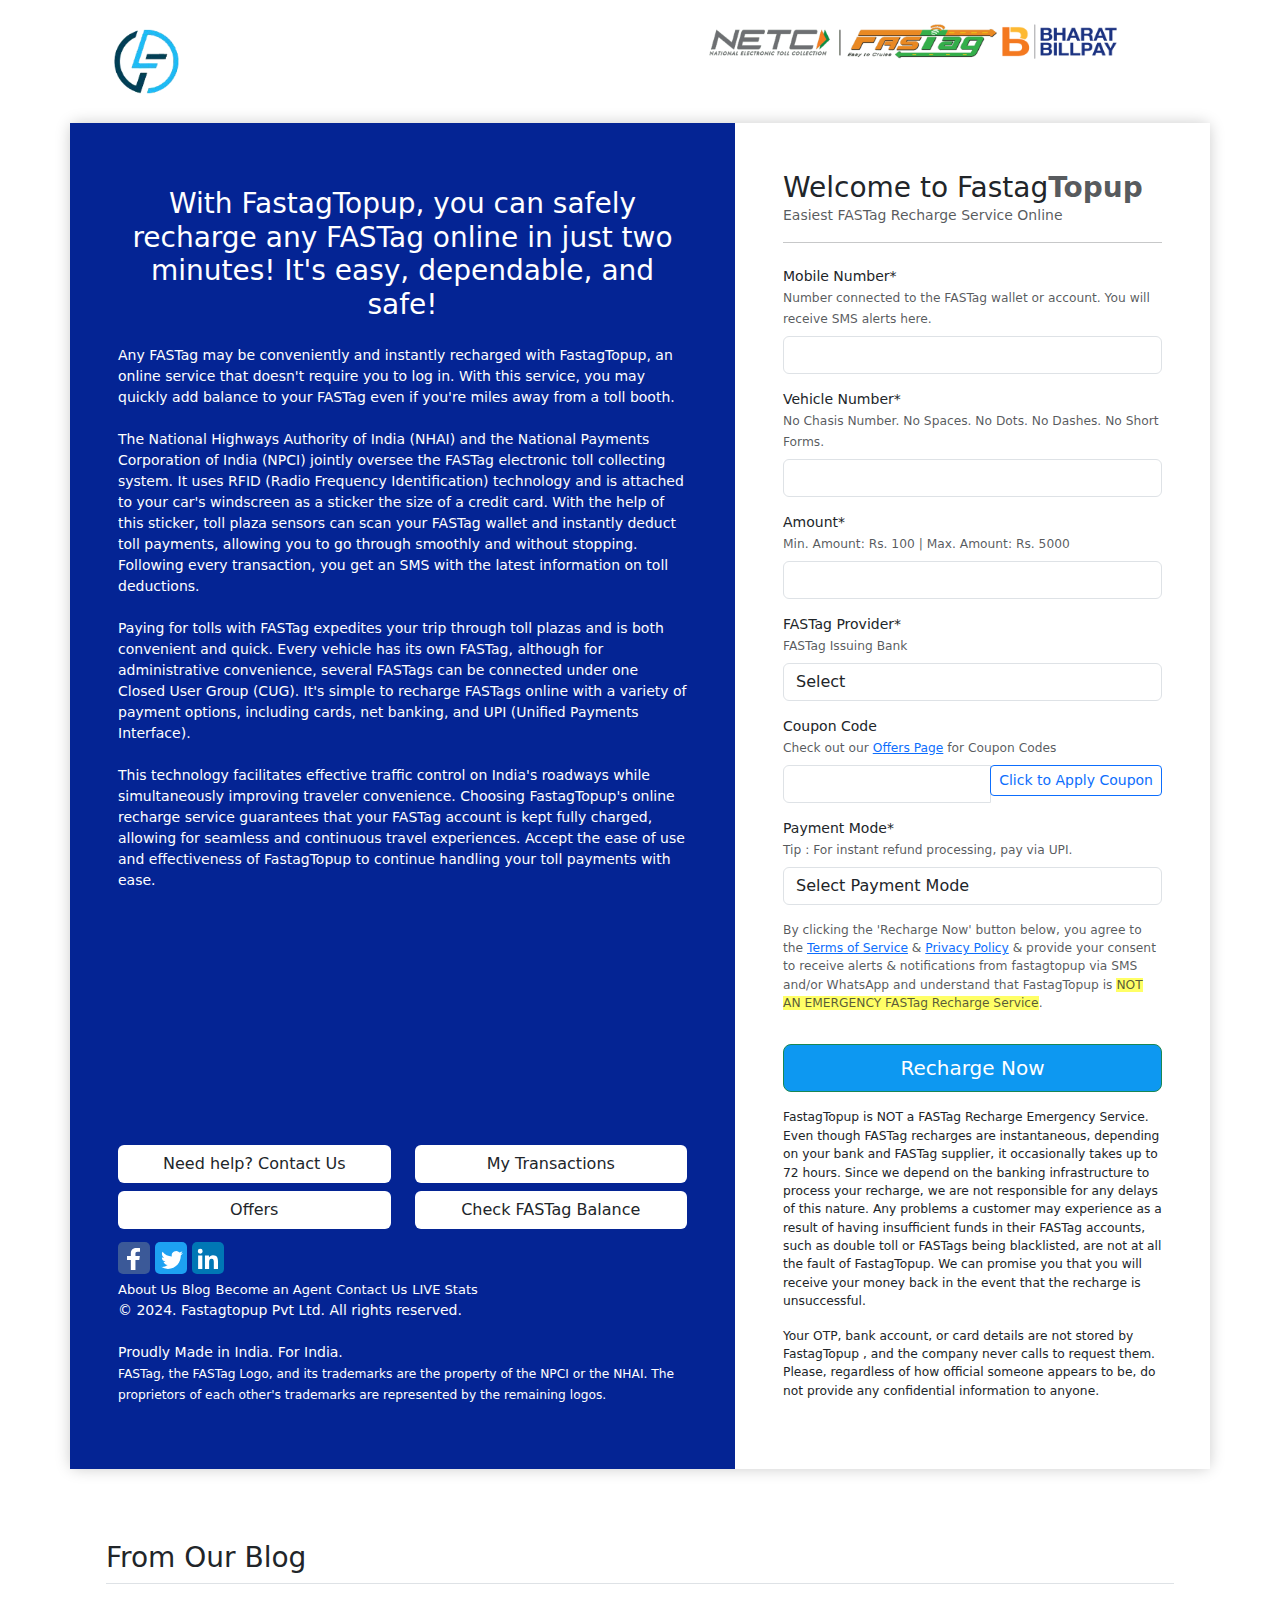
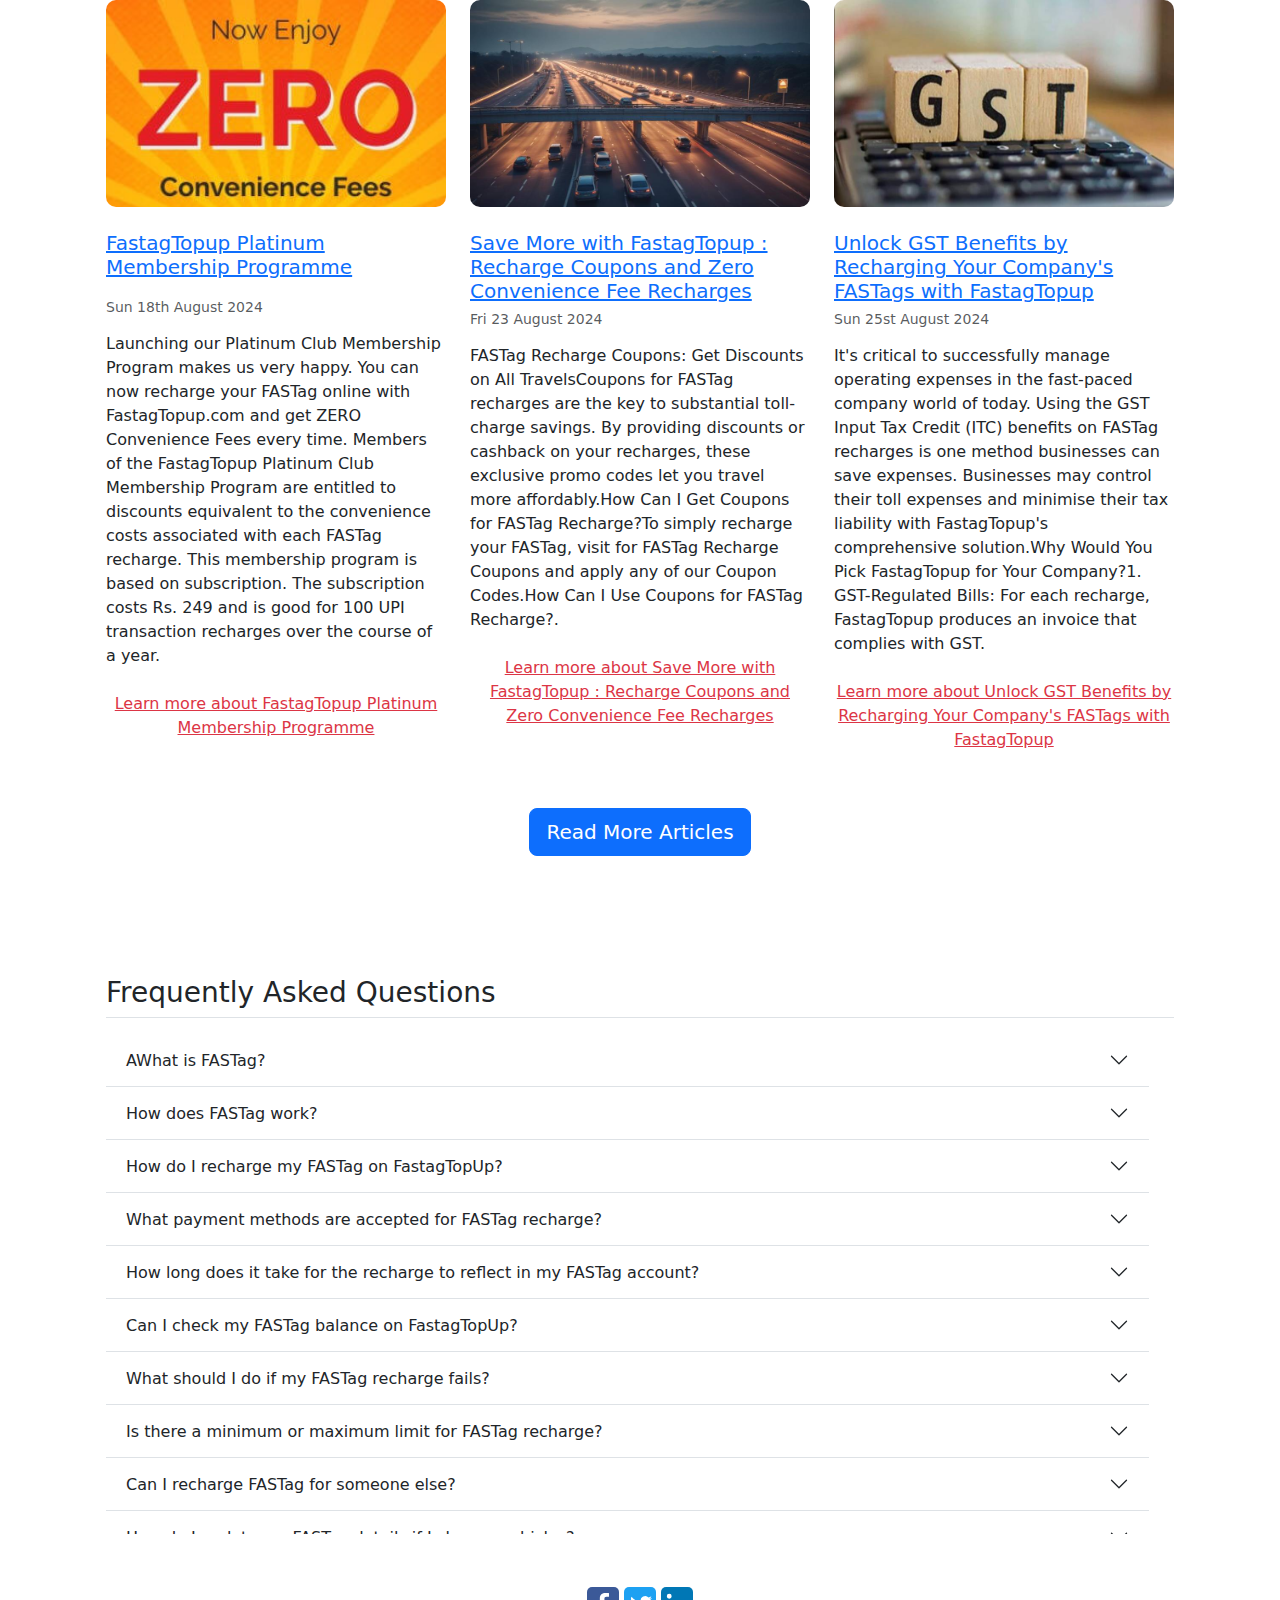
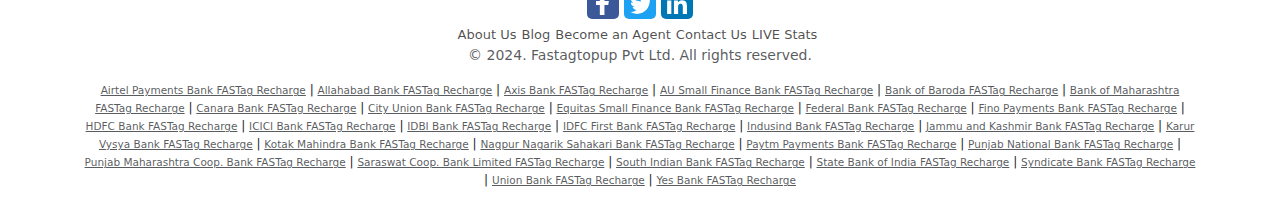
==== commit 9858e4a2: "code" ====
--- a/index.html
+++ b/index.html
@@ -4,138 +4,164 @@
 <head>
     <meta charset="UTF-8">
     <meta name="viewport" content="width=device-width, initial-scale=1.0">
-    <title>Fastag Website </title>
+    <title>Fastagtopup | Best Recharge Platform </title>
     <link rel="stylesheet" href="css/style.css">
     <link rel="stylesheet" href="css/bootstrap.min.css">
+    <link rel="icon" href="img/newlogo.ico">
+    <meta name="description" content="Best Fastag Recharge website in India !" />
+    <meta name="keywords" content="Fastag Recharge" />
 </head>
 
+
 <body>
+
     <div class="container">
 
         <!-- header  -->
         <div class="row bg-white p-4">
             <div class="col-md-6  text-md-left mb-md-0 mb-3">
-                <p class="lead font-weight-bold mb-0"><a href="https://fastagpro.com/recharge"><img src="img/logo.jpg"
-                            class="toplogo" alt="fastag Logo" loading="lazy"></a>
+                <p class="lead font-weight-bold mb-0"><a href="index.html"><img src="img/newlogo.png" class="toplogo"
+                            alt="fastag Logo" loading="lazy"></a>
                 </p>
             </div>
             <div class="col-md-6 text-center text-md-right">
 
-                <img src="img/tooright.png" alt="FASTag " width="288" height="35">
+                <img src="img/netc.png" alt="FASTag " width="288" height="35">
                 <img src="img/bbps.png" class="bbps" alt="BBPS " width="115" height="35">
             </div>
         </div>
 
         <!-- main content  -->
         <div class="row box-shadow-15">
+
+            <!-- left content  -->
             <div class="col-md-7 p-4 p-md-5" id="LeftSide">
                 <div class="contact-info">
-                    <h1 class="text-white py-3 text-center Line2 h2"><span
-                            class="small font-weight-bold d-block">FASTagPro: Securely Recharge Any FASTag Online in
-                            Just 2 Minutes – Safe, Simple, and Reliable!</span></h1>
-                    <h2 class="d-none">fastag recharge, how to recharge fastag</h2>
-                    <p class="text-white text-justify Line2 small">FASTagPro is an online FASTag recharge service that
-                        enables convenient and instant recharge of any FASTag without requiring you to log in. This
-                        service allows you to add balance to your FASTag swiftly, even when you are several kilometers
-                        away from a toll plaza.<br><br>FASTag is an electronic toll collection system managed jointly by
-                        the National Highways Authority of India (NHAI) and NPCI (National Payments Corporation of
-                        India). It operates on RFID (Radio Frequency Identification) technology, utilizing a credit-card
-                        sized sticker affixed to your vehicle's windscreen. This sticker enables sensors at toll plazas
-                        to automatically read and deduct toll payments from your FASTag wallet, ensuring seamless
-                        passage without the need to stop. You receive an SMS notification after each transaction,
-                        providing real-time updates on toll deductions.<br><br>Paying tolls with FASTag is not only
-                        convenient but also fast, streamlining your journey through toll plazas. Each vehicle requires
-                        its own FASTag; however, multiple FASTags can be linked under a single Closed User Group (CUG)
-                        for ease of management. Recharging FASTags is straightforward and can be done online using
-                        various payment methods such as cards, net banking, and UPI (Unified Payments
-                        Interface).<br><br>This system not only enhances convenience for travelers but also supports
-                        efficient traffic management across India's highways. By opting for FASTagPro's online recharge
-                        service, you ensure your FASTag account remains topped up, facilitating smooth and uninterrupted
-                        travel experiences. Embrace the simplicity and efficiency of FASTagPro to stay ahead in managing
-                        your toll payments effortlessly.</p>
+                    <h1 class="text-white py-3 text-center Line2 h2"><span class="small font-weight-bold d-block">With
+                            FastagTopup, you can safely recharge any FASTag online in just two minutes! It's easy,
+                            dependable, and safe!
+                        </span></h1>
+                    <h2 class="d-none">How to recharge a fastag and how to do it
+                    </h2>
+                    <p class="text-white text-justify Line2 small">Any FASTag may be conveniently and instantly
+                        recharged with FastagTopup, an online service that doesn't require you to log in. With this
+                        service, you may quickly add balance to your FASTag even if you're miles away from a toll
+                        booth.<br>
+
+                        <br>The National Highways Authority of India (NHAI) and the National Payments Corporation of
+                        India (NPCI) jointly oversee the FASTag electronic toll collecting system. It uses RFID (Radio
+                        Frequency Identification) technology and is attached to your car's windscreen as a sticker the
+                        size of a credit card. With the help of this sticker, toll plaza sensors can scan your FASTag
+                        wallet and instantly deduct toll payments, allowing you to go through smoothly and without
+                        stopping. Following every transaction, you get an SMS with the latest information on toll
+                        deductions.
+
+
+                        <br><br> Paying for tolls with FASTag expedites your trip through toll plazas and is both
+                        convenient and quick. Every vehicle has its own FASTag, although for administrative convenience,
+                        several FASTags can be connected under one Closed User Group (CUG). It's simple to recharge
+                        FASTags online with a variety of payment options, including cards, net banking, and UPI (Unified
+                        Payments Interface).
+                        <br>
+
+                        <br>
+                        This technology facilitates effective traffic control on India's roadways while simultaneously
+                        improving traveler convenience. Choosing FastagTopup's online recharge service guarantees that
+                        your FASTag account is kept fully charged, allowing for seamless and continuous travel
+                        experiences. Accept the ease of use and effectiveness of FastagTopup to continue handling your
+                        toll payments with ease.
+                    </p>
+
                     <div class="row">
-                        <div class="col-12 mb-3"> <lite-youtube
-                                style="height: 200px !important;padding: 0 !important; background-image:url('https://assets.fastagpro.com/yt.jpg')"
-                                videoid="ym98tTWgOnI" class=" lazyloaded"><button type="button"
-                                    class="lty-playbtn"><span
-                                        class="lyt-visually-hidden">Play</span></button></lite-youtube> </div>
-                    </div>
+                        <div class="col-12 mb-3">
+                            <iframe width="100%" height="215"
+                                src="https://www.youtube.com/embed/wbErZjLxlBM?si=Wk5vC7cLNwAhIMkL">
+                            </iframe>
+                        </div>
+                    </div>
+                    <!-- buttons  -->
                     <div class="row">
-                        <div class="col-md-6 col-sm-12 mb-2"><a href="https://fastagpro.com/contact-us"
-                                class="btn btn-block bg-white">Need help? Contact Us</a></div>
-                        <div class="col-md-6 col-sm-12 mb-2"><a href="https://fastagpro.com/my-transactions"
-                                class="btn btn-block bg-white">My Transactions</a></div>
-                        <div class="col-md-6 col-sm-12 mb-2"><a href="https://fastagpro.com/offers"
-                                class="btn btn-block bg-white">⭐ Offers ⭐</a></div>
-                        <div class="col-md-6 col-sm-12"><a href="https://fastagpro.com/fastag-balance-check"
-                                class="btn btn-block bg-white">Check FASTag Balance</a></div>
+                        <div class="col-md-6 col-sm-12 mb-2"><a href="#" class="btn btn-block bg-white">Need help?
+                                Contact Us</a></div>
+                        <div class="col-md-6 col-sm-12 mb-2"><a href="#" class="btn btn-block bg-white">My
+                                Transactions</a></div>
+                        <div class="col-md-6 col-sm-12 mb-2"><a href="#" class="btn btn-block bg-white"> Offers </a>
+                        </div>
+                        <div class="col-md-6 col-sm-12"><a href="#" class="btn btn-block bg-white">Check FASTag
+                                Balance</a></div>
                     </div>
                 </div>
-                <p class="small text-white copyright d-none d-lg-block"><a aria-label="Facebook"
-                        href="https://www.facebook.com/SevenMTechnologies" target="_blank"
-                        style="background-color: rgb(59, 89, 152); border-radius: 5px;width: 32px;height: 32px;display: inline-block;margin:5px 0;"><span
-                            style="line-height: 32px; height: 32px; width: 32px;"><svg
-                                xmlns="http://www.w3.org/2000/svg" xmlns:xlink="http://www.w3.org/1999/xlink"
-                                viewBox="0 0 32 32" version="1.1" role="img"
-                                style="fill: rgb(255, 255, 255); width: 32px; height: 32px;"
-                                title="Follow Us on Facebook">
-                                <g>
-                                    <path
-                                        d="M22 5.16c-.406-.054-1.806-.16-3.43-.16-3.4 0-5.733 1.825-5.733 5.17v2.882H9v3.913h3.837V27h4.604V16.965h3.823l.587-3.913h-4.41v-2.5c0-1.123.347-1.903 2.198-1.903H22V5.16z"
-                                        fill-rule="evenodd"></path>
-                                </g>
-                            </svg></span></a><a aria-label="Twitter" href="https://twitter.com/TeamSevenM"
-                        target="_blank"
-                        style="background-color: rgb(29, 161, 242); border-radius: 5px;width: 32px;height: 32px;display: inline-block;margin: 5px;"><span
-                            style="line-height: 32px; height: 32px; width: 32px;"><svg
-                                xmlns="http://www.w3.org/2000/svg" xmlns:xlink="http://www.w3.org/1999/xlink"
-                                viewBox="0 0 32 32" version="1.1" role="img"
-                                style="fill: rgb(255, 255, 255); width: 32px; height: 32px;"
-                                title="Follow Us on Twitter">
-                                <g>
-                                    <path
-                                        d="M27.996 10.116c-.81.36-1.68.602-2.592.71a4.526 4.526 0 0 0 1.984-2.496 9.037 9.037 0 0 1-2.866 1.095 4.513 4.513 0 0 0-7.69 4.116 12.81 12.81 0 0 1-9.3-4.715 4.49 4.49 0 0 0-.612 2.27 4.51 4.51 0 0 0 2.008 3.755 4.495 4.495 0 0 1-2.044-.564v.057a4.515 4.515 0 0 0 3.62 4.425 4.52 4.52 0 0 1-2.04.077 4.517 4.517 0 0 0 4.217 3.134 9.055 9.055 0 0 1-5.604 1.93A9.18 9.18 0 0 1 6 23.85a12.773 12.773 0 0 0 6.918 2.027c8.3 0 12.84-6.876 12.84-12.84 0-.195-.005-.39-.014-.583a9.172 9.172 0 0 0 2.252-2.336"
-                                        fill-rule="evenodd"></path>
-                                </g>
-                            </svg></span></a><a aria-label="LinkedIn"
-                        href="https://www.linkedin.com/company/sevenm-technologies-private-limited" target="_blank"
-                        style="background-color: rgb(0, 119, 181); border-radius: 5px;width: 32px;height: 32px;display: inline-block;margin: 5px 0;"><span
-                            style="line-height: 32px; height: 32px; width: 32px;"><svg
-                                xmlns="http://www.w3.org/2000/svg" xmlns:xlink="http://www.w3.org/1999/xlink"
-                                viewBox="0 0 32 32" version="1.1" role="img"
-                                style="fill: rgb(255, 255, 255); width: 32px; height: 32px;"
-                                title="Follow Us on LinkedIn">
-                                <g>
-                                    <path
-                                        d="M26 25.963h-4.185v-6.55c0-1.56-.027-3.57-2.175-3.57-2.18 0-2.51 1.7-2.51 3.46v6.66h-4.182V12.495h4.012v1.84h.058c.558-1.058 1.924-2.174 3.96-2.174 4.24 0 5.022 2.79 5.022 6.417v7.386zM8.23 10.655a2.426 2.426 0 0 1 0-4.855 2.427 2.427 0 0 1 0 4.855zm-2.098 1.84h4.19v13.468h-4.19V12.495z"
-                                        fill-rule="evenodd"></path>
-                                </g>
-                            </svg></span></a><br><a href="https://fastagpro.com/about-us" class="lil-darker pr-3">About
-                        Us</a><a href="https://fastagpro.com/blog" class="lil-darker pr-3">Blog</a><a
-                        href="https://fastagpro.com/blog/2-fastagpro-channel-partner-programme"
-                        class="lil-darker pr-3">Become an Agent</a><a href="https://fastagpro.com/contact-us"
-                        class="lil-darker pr-3">Contact Us</a><a href="https://fastagpro.com/live-stats"
-                        class="lil-darker pr-3">LIVE Stats</a><br>© 2024. SevenM Technologies Private Limited. All
-                    rights reserved.<br><br><span class="lil-darker font-weight-normal">Proudly Made in India. For
-                        India.</span><br><span class="small lil-darker font-weight-normal">FASTag, FASTag Logo &amp; its
-                        trademarks are owned by the NHAI and/or NPCI. All other logos used, are trademarks of their
-                        respective owners.</span></p>
-            </div>
+
+                <div class="leftContentLinks">
+                    <p class="small text-white copyright d-none d-lg-block"><a aria-label="Facebook" href="#"
+                            target="_blank"
+                            style="background-color: rgb(59, 89, 152); border-radius: 5px;width: 32px;height: 32px;display: inline-block;margin:5px 0;"><span
+                                style="line-height: 32px; height: 32px; width: 32px;"><svg
+                                    xmlns="http://www.w3.org/2000/svg" xmlns:xlink="http://www.w3.org/1999/xlink"
+                                    viewBox="0 0 32 32" version="1.1" role="img"
+                                    style="fill: rgb(255, 255, 255); width: 32px; height: 32px;"
+                                    title="Follow Us on Facebook">
+                                    <g>
+                                        <path
+                                            d="M22 5.16c-.406-.054-1.806-.16-3.43-.16-3.4 0-5.733 1.825-5.733 5.17v2.882H9v3.913h3.837V27h4.604V16.965h3.823l.587-3.913h-4.41v-2.5c0-1.123.347-1.903 2.198-1.903H22V5.16z"
+                                            fill-rule="evenodd"></path>
+                                    </g>
+                                </svg></span></a><a aria-label="Twitter" href="#" target="_blank"
+                            style="background-color: rgb(29, 161, 242); border-radius: 5px;width: 32px;height: 32px;display: inline-block;margin: 5px;"><span
+                                style="line-height: 32px; height: 32px; width: 32px;"><svg
+                                    xmlns="http://www.w3.org/2000/svg" xmlns:xlink="http://www.w3.org/1999/xlink"
+                                    viewBox="0 0 32 32" version="1.1" role="img"
+                                    style="fill: rgb(255, 255, 255); width: 32px; height: 32px;"
+                                    title="Follow Us on Twitter">
+                                    <g>
+                                        <path
+                                            d="M27.996 10.116c-.81.36-1.68.602-2.592.71a4.526 4.526 0 0 0 1.984-2.496 9.037 9.037 0 0 1-2.866 1.095 4.513 4.513 0 0 0-7.69 4.116 12.81 12.81 0 0 1-9.3-4.715 4.49 4.49 0 0 0-.612 2.27 4.51 4.51 0 0 0 2.008 3.755 4.495 4.495 0 0 1-2.044-.564v.057a4.515 4.515 0 0 0 3.62 4.425 4.52 4.52 0 0 1-2.04.077 4.517 4.517 0 0 0 4.217 3.134 9.055 9.055 0 0 1-5.604 1.93A9.18 9.18 0 0 1 6 23.85a12.773 12.773 0 0 0 6.918 2.027c8.3 0 12.84-6.876 12.84-12.84 0-.195-.005-.39-.014-.583a9.172 9.172 0 0 0 2.252-2.336"
+                                            fill-rule="evenodd"></path>
+                                    </g>
+                                </svg></span></a><a aria-label="LinkedIn" href="#" target="_blank"
+                            style="background-color: rgb(0, 119, 181); border-radius: 5px;width: 32px;height: 32px;display: inline-block;margin: 5px 0;"><span
+                                style="line-height: 32px; height: 32px; width: 32px;"><svg
+                                    xmlns="http://www.w3.org/2000/svg" xmlns:xlink="http://www.w3.org/1999/xlink"
+                                    viewBox="0 0 32 32" version="1.1" role="img"
+                                    style="fill: rgb(255, 255, 255); width: 32px; height: 32px;"
+                                    title="Follow Us on LinkedIn">
+                                    <g>
+                                        <path
+                                            d="M26 25.963h-4.185v-6.55c0-1.56-.027-3.57-2.175-3.57-2.18 0-2.51 1.7-2.51 3.46v6.66h-4.182V12.495h4.012v1.84h.058c.558-1.058 1.924-2.174 3.96-2.174 4.24 0 5.022 2.79 5.022 6.417v7.386zM8.23 10.655a2.426 2.426 0 0 1 0-4.855 2.427 2.427 0 0 1 0 4.855zm-2.098 1.84h4.19v13.468h-4.19V12.495z"
+                                            fill-rule="evenodd"></path>
+                                    </g>
+                                </svg></span></a><br><a href="# " class="lil-darker pr-3">About
+                            Us</a><a href="#" class="lil-darker pr-3">Blog</a><a href="#" class="lil-darker pr-3">Become
+                            an
+                            Agent</a><a href="#" class="lil-darker pr-3">Contact Us</a><a href="#"
+                            class="lil-darker pr-3">LIVE Stats</a><br>© 2024. Fastagtopup Pvt Ltd. All
+                        rights reserved.<br><br><span class="lil-darker font-weight-normal">Proudly Made in India. For
+                            India.</span><br><span class="small lil-darker font-weight-normal">FASTag, the FASTag Logo,
+                            and its trademarks are the property of the NPCI or the NHAI. The proprietors of each other's
+                            trademarks are represented by the remaining logos.
+                        </span></p>
+                </div>
+            </div>
+
+            <!-- right content  -->
             <div class="col-md-5 p-4 bg-white p-md-5">
-                <h3 class="mb-0">Welcome to FASTag<b class="text-muted">Pro</b></h3>
-                <p class="small text-muted">Simplest Online FASTag Recharge Service</p>
+
+                <h3 class="mb-0">Welcome to Fastag<b class="text-muted">Topup</b></h3>
+                <p class="small text-muted">Easiest FASTag Recharge Service Online
+                </p>
                 <hr>
-                <form class="small" id="PaymentForm" method="post" action="InitiateTransaction">
+                <form class="small" id="PaymentForm" method="post">
                     <div class="form-group row"><label class="col-12 font-weight-bold col-form-label required"
-                            for="Mobile">Mobile Number*<br><small class="text-muted">Number linked with FASTag
-                                Acount/Wallet. SMS alerts will be sent here</small></label>
+                            for="Mobile">Mobile Number*<br><small class="text-muted">Number connected to the FASTag
+                                wallet or account. You will receive SMS alerts here.
+                            </small></label>
                         <div class="col-12"><input id="Mobile" name="Mobile" type="text"
                                 class="form-control text-uppercase" value=""
-                                title="Please provide a valid Mobile Number!" inputmode="numeric"
-                                pattern="[6-9]{1}[0-9]{9}" minlength="10" maxlength="10" required=""></div>
-                    </div>
-                    <div class="form-group row"><label class="col-12 font-weight-bold col-form-label required"
-                            for="VRN">Vehicle Number*<br><small class="text-muted">No Chasis Number. No Spaces. No Dots.
+                                title="Please provide a valid Mobile Number!" minlength="10" maxlength="10">
+                        </div>
+                    </div>
+                    <div class="form-group row"><label class="col-12 font-weight-bold col-form-label " for="VRN">Vehicle
+                            Number*<br><small class="text-muted">No Chasis Number. No Spaces. No Dots.
                                 No Dashes. No Short Forms.</small></label>
                         <div class="col-12"><input id="VRN" name="VRN" type="text" class="form-control text-uppercase"
                                 value="" title="Please provide a valid Vehicle Registration Number!" minlength="7"
@@ -149,10 +175,9 @@
                                 maxlength="5" required=""></div>
                     </div>
                     <div class="form-group row"><label class="col-12 font-weight-bold col-form-label required"
-                            for="Issuer">FASTag Provider*<br><small class="text-muted">FASTag Issuing Bank<a
-                                    href="https://fastagpro.com/blog/19-how-to-find-fastag-issuer" class="float-right"
-                                    style="padding: 3px 0;">Click here to find your FASTag Provider</a></small></label>
-                        <div class="col-12"><select id="Issuer" name="Issuer" class="custom-select" required="">
+                            for="Issuer">FASTag Provider*<br><small class="text-muted">FASTag Issuing
+                                Bank</small></label>
+                        <div class="col-12"><select id="Issuer" name="Issuer" class="custom-select">
                                 <option value="">Select</option>
                                 <option value="Allahabad Bank">Allahabad Bank</option>
                                 <option value="Axis Bank">Axis Bank</option>
@@ -184,22 +209,20 @@
                     </div> <input type="hidden" value="" id="recaptchaResponse" name="recaptchaResponse"> <input
                         type="hidden" value="0" id="FinalAmount" name="FinalAmount">
                     <div class="form-group row"> <label class="col-12 font-weight-bold col-form-label "
-                            for="CouponCode">Coupon Code<br><small class="text-muted">Check out our <a
-                                    href="https://fastagpro.com/offers">Offers Page</a> for Coupon Codes</small></label>
+                            for="CouponCode">Coupon Code<br><small class="text-muted">Check out our <a href="#">Offers
+                                    Page</a> for Coupon Codes</small></label>
                         <div class="col-12">
                             <div class="input-group" id="CouponHolder"> <input id="CouponCode" name="CouponCode"
                                     type="text" class="form-control text-uppercase" value="" minlength="6"
-                                    maxlength="10" aria-label="Coupon Code" aria-describedby="ValidateCouponCodeBtn">
+                                    maxlength="10" aria-label="Coupon Code">
                                 <div class="input-group-append"> <button class="btn btn-outline-primary btn-sm"
                                         type="button" id="ValidateCouponCodeBtn">Click to Apply Coupon</button> </div>
                             </div>
                         </div>
                     </div>
                     <div class="form-group row"> <label class="col-12 font-weight-bold col-form-label required"
-                            for="PaymentMode">Payment Mode*<br><small class="text-muted"><img alt="FASTag Recharge"
-                                    data-src="https://assets.fastagpro.com/idea.png" loading="lazy"
-                                    class=" ls-is-cached lazyloaded" width="18" height="20"
-                                    src="https://assets.fastagpro.com/idea.png">Tip : For instant refund processing, pay
+                            for="PaymentMode">Payment Mode*<br><small class="text-muted">Tip : For instant refund
+                                processing, pay
                                 via UPI.</small></label>
                         <div class="col-12"> <select class="custom-select" id="PaymentMode" name="PaymentMode"
                                 required="">
@@ -210,1230 +233,417 @@
                                 <option value="UP">UPI / BHIM / GPay</option>
                             </select>
                             <p class="mt-3 text-muted small text-justify">By clicking the 'Recharge Now' button below,
-                                you agree to the <a href="terms" target="_blank">Terms of Service</a> &amp; <a
-                                    href="privacy-policy" target="_blank">Privacy Policy</a> &amp; provide your consent
-                                to receive alerts &amp; notifications from SevenM via SMS and/or WhatsApp and understand
-                                that FASTagPro is <span class="highlighted font-weight-bold">NOT AN EMERGENCY FASTag
+                                you agree to the <a href="#" target="_blank">Terms of Service</a> &amp; <a href="#"
+                                    target="_blank">Privacy Policy</a> &amp; provide your consent
+                                to receive alerts &amp; notifications from fastagtopup via SMS and/or WhatsApp and
+                                understand
+                                that FastagTopup is <span class="highlighted font-weight-bold">NOT AN EMERGENCY FASTag
                                     Recharge Service</span>.</p> <button type="button"
                                 class="mt-3 btn-block btn-lg btn btn-success" id="PaymentBtn">Recharge
                                 Now</button>
-                            <p class="text-justify small mt-3 mb-0"><b>FASTagPro is <span class="highlighted">NOT AN
-                                        EMERGENCY FASTag Recharge Service</span>.</b> Although FASTag recharges are
-                                instant, sometimes it may take time upto 72 hours to recharge your FASTag depending upon
-                                your Bank / FASTag provider. Such delays are beyond our control as we rely on the
-                                Banking infrastructure to process your recharge. FASTagPro is absolutely not responsible
-                                &amp; liable for any issues faced by the customer due to insufficient balance in their
-                                FASTag accounts resulting in double toll or FASTags getting blacklisted. However, we
-                                assure you that <b class="highlighted">if the recharge is not successful, you will get
-                                    your money back</b>.<br><br>FASTagPro <b>DOES NOT</b> store your OTP / Bank Account
-                                / Card details &amp; never calls to ask for any such details. Please do not disclose any
-                                confidential information to anyone, no matter how official the person may seem.</p>
+                            <p class="text-justify small mt-3 mb-0">FastagTopup is NOT a FASTag Recharge Emergency
+                                Service. Even though FASTag recharges are instantaneous, depending on your bank and
+                                FASTag supplier, it occasionally takes up to 72 hours. Since we depend on the banking
+                                infrastructure to process your recharge, we are not responsible for any delays of this
+                                nature. Any problems a customer may experience as a result of having insufficient funds
+                                in their FASTag accounts, such as double toll or FASTags being blacklisted, are not at
+                                all the fault of FastagTopup. We can promise you that you will receive your money back
+                                in the event that the recharge is unsuccessful.
+                            </p>
+                            <p class="text-justify small mt-3 mb-0">
+                                Your OTP, bank account, or card details are not stored by FastagTopup , and the company
+                                never calls to request them. Please, regardless of how official someone appears to be,
+                                do not provide any confidential information to anyone.
+
+                            </p>
                         </div>
                     </div>
                 </form>
             </div>
         </div>
+
+        <!-- from our blogs  -->
         <div class="row bg-white mt-5 p-4">
             <div class="col-12">
                 <h3 class="font-weight-bold mb-3 pb-2 border-bottom">From Our Blog</h3>
             </div>
+            <!-- col 1  -->
+
             <div class="col-12 col-md-6 col-lg-4 mb-4 mb-lg-5">
-                <div class="card rounded border-0"> <a class="BlogLinkImg"
-                        href="https://fastagpro.com/blog/18-fastagpro-platinum-club-membership-programme"><img
-                            width="328" height="219" data-src="https://assets.fastagpro.com/card-nocfee.jpg"
-                            class="card-img-top fmxh-300 ls-is-cached lazyloaded" alt="FASTag Recharge" loading="lazy"
-                            src="https://assets.fastagpro.com/card-nocfee.jpg"></a>
-                    <div class="card-body p-0 pt-4"> <a
-                            href="https://fastagpro.com/blog/18-fastagpro-platinum-club-membership-programme">
-                            <h5 class="d-block" style="min-height:60px;">FASTagPro Platinum Membership Programme</h5>
+                <div class="card rounded border-0"> <a class="BlogLinkImg" href="#"><img width="328" height="219"
+                            class="card-img-top fmxh-300 ls-is-cached lazyloaded" alt="FASTag Recharge"
+                            src="img/card-nocfee.jpg"></a>
+                    <div class="card-body p-0 pt-4"> <a href="#">
+                            <h5 class="d-block" style="min-height:60px;">FastagTopup Platinum Membership Programme</h5>
                         </a>
-                        <h6 class="text-muted small font-weight-normal mb-3 ml-auto">Wed 26th June 2024</h6>
-                        <div class="mt-3 mb-0 text-justify">We are excited to launch our Platinum Club Membership
-                            Programme. Now you can enjoy ZERO Convenience Fees and save each time you recharge your
-                            FASTag online via FASTagPro.com. The FASTagPro Platinum Club Membership Programme is a
-                            subscription based membership programme that entitles its members with discounts equal to
-                            the covenience fees charged on every FASTag recharge. There is a subscription fees of Rs.
-                            249 &amp; is valid for 100 recharges for 1 Year on UPI transactions only....<br><br><a
-                                href="https://fastagpro.com/blog/18-fastagpro-platinum-club-membership-programme"
-                                class="text-danger text-center d-block">Learn more about FASTagPro Platinum Membership
-                                Programme</a></div>
+                        <h6 class="text-muted small font-weight-normal mb-3 ml-auto">Sun 18th August 2024</h6>
+                        <div class="mt-3 mb-0 text-justify">
+                            Launching our Platinum Club Membership Program makes us very happy. You can now recharge
+                            your FASTag online with FastagTopup.com and get ZERO Convenience Fees every time. Members of
+                            the FastagTopup Platinum Club Membership Program are entitled to discounts equivalent to the
+                            convenience costs associated with each FASTag recharge. This membership program is based on
+                            subscription. The subscription costs Rs. 249 and is good for 100 UPI transaction recharges
+                            over the course of a year.
+                            <br><br><a href="#" class="text-danger text-center d-block">Learn more about FastagTopup
+                                Platinum
+                                Membership
+                                Programme</a>
+                        </div>
                     </div>
                 </div>
             </div>
+
+
             <div class="col-12 col-md-6 col-lg-4 mb-4 mb-lg-5">
-                <div class="card rounded border-0"> <a class="BlogLinkImg"
-                        href="https://fastagpro.com/blog/33-save-more-with-fastagpro-recharge-coupons-and-zero-convenience-fee-recharges"><img
-                            width="328" height="219"
-                            data-src="https://assets.fastagpro.com/blog-featured-images/622e0076f3d88b8179cc1c6f1e57fc6c.jpg"
-                            class="card-img-top fmxh-300 lazyloaded" alt="FASTag Recharge" loading="lazy"
-                            src="https://assets.fastagpro.com/blog-featured-images/622e0076f3d88b8179cc1c6f1e57fc6c.jpg"></a>
-                    <div class="card-body p-0 pt-4"> <a
-                            href="https://fastagpro.com/blog/33-save-more-with-fastagpro-recharge-coupons-and-zero-convenience-fee-recharges">
-                            <h5 class="d-block" style="min-height:60px;">Save More with FASTagPro: Recharge Coupons and
+                <div class="card rounded border-0"> <a class="BlogLinkImg" href="#"><img width="328" height="219"
+                            src="img/622e0076f3d88b8179cc1c6f1e57fc6c.jpg" class="card-img-top fmxh-300 lazyloaded"
+                            alt="FASTag Recharge" loading="lazy" src="img/622e0076f3d88b8179cc1c6f1e57fc6c.jpg"></a>
+                    <div class="card-body p-0 pt-4"> <a href="#">
+                            <h5 class="d-block" style="min-height:60px;">Save More with FastagTopup : Recharge Coupons
+                                and
                                 Zero Convenience Fee Recharges</h5>
                         </a>
-                        <h6 class="text-muted small font-weight-normal mb-3 ml-auto">Tue 30th July 2024</h6>
-                        <div class="mt-3 mb-0 text-justify">FASTag Recharge Coupons: Unlock Savings on Every
-                            JourneyFASTag recharge coupons are your ticket to significant savings on toll charges. These
-                            special promotional codes offer discounts or cashback on your recharges, making your
-                            journeys more economical.How to Get FASTag Recharge Coupons?Visit <a
-                                href="https://fastagpro.com/offers"
-                                target="_blank">https://fastagpro.com/offers</a>&nbsp;for FASTag Recharge Coupons &amp;
-                            use any of our Coupon Codes to recharge your FASTag easily.How to Use FASTag Recharge
-                            Coupons?Using FASTag recharge coupons is simple:Select Recharge Amount: Choose the amount
-                            you ...<br><br><a
-                                href="https://fastagpro.com/blog/33-save-more-with-fastagpro-recharge-coupons-and-zero-convenience-fee-recharges"
-                                class="text-danger text-center d-block">Learn more about Save More with FASTagPro:
-                                Recharge Coupons and Zero Convenience Fee Recharges</a></div>
+                        <h6 class="text-muted small font-weight-normal mb-3 ml-auto">Fri 23 August 2024</h6>
+                        <div class="mt-3 mb-0 text-justify"> FASTag Recharge Coupons: Get Discounts on All
+                            TravelsCoupons for FASTag recharges are the key to substantial toll-charge savings. By
+                            providing discounts or cashback on your recharges, these exclusive promo codes let you
+                            travel more affordably.How Can I Get Coupons for FASTag Recharge?To simply recharge your
+                            FASTag, visit for FASTag Recharge Coupons and apply any of our Coupon Codes.How Can I Use
+                            Coupons for FASTag Recharge?.
+                            <br><br><a href="#" class="text-danger text-center d-block">Learn more about Save
+                                More with FastagTopup :
+                                Recharge Coupons and Zero Convenience Fee Recharges</a>
+                        </div>
                     </div>
                 </div>
             </div>
+
+
+
             <div class="col-12 col-md-6 col-lg-4 mb-4 mb-lg-5">
-                <div class="card rounded border-0"> <a class="BlogLinkImg"
-                        href="https://fastagpro.com/blog/34-unlock-gst-benefits-by-recharging-your-company-s-fastags-with-fastagpro"><img
-                            width="328" height="219"
-                            data-src="https://assets.fastagpro.com/blog-featured-images/8ccd94027e0175842e300d78317aed34.jpg"
-                            class="card-img-top fmxh-300 lazyloaded" alt="FASTag Recharge" loading="lazy"
-                            src="https://assets.fastagpro.com/blog-featured-images/8ccd94027e0175842e300d78317aed34.jpg"></a>
-                    <div class="card-body p-0 pt-4"> <a
-                            href="https://fastagpro.com/blog/34-unlock-gst-benefits-by-recharging-your-company-s-fastags-with-fastagpro">
+                <div class="card rounded border-0"> <a class="BlogLinkImg" href="#"><img width="328" height="219"
+                            src="img/8ccd94027e0175842e300d78317aed34.jpg" class="card-img-top fmxh-300 lazyloaded"
+                            alt="FASTag Recharge"></a>
+                    <div class="card-body p-0 pt-4"> <a href="#">
                             <h5 class="d-block" style="min-height:60px;">Unlock GST Benefits by Recharging Your
-                                Company's FASTags with FASTagPro</h5>
+                                Company's FASTags with FastagTopup </h5>
                         </a>
-                        <h6 class="text-muted small font-weight-normal mb-3 ml-auto">Thu 01st August 2024</h6>
-                        <div class="mt-3 mb-0 text-justify">In today’s fast-paced business environment, managing
-                            operational expenses efficiently is crucial. One way companies can streamline costs is by
-                            leveraging the benefits of GST Input Tax Credit (ITC) on FASTag recharges. FASTagPro offers
-                            a robust solution for businesses to not only manage their toll expenses but also optimize
-                            their tax liabilities.Why Choose FASTagPro for Your Business?1. GST-Compliant Invoices:
-                            FASTagPro provides GST-compliant invoices for every recharge. This ensures that businesses
-                            can claim Input Tax Credit on these transactions, effectively reducing their overall tax
-                            burd...<br><br><a
-                                href="https://fastagpro.com/blog/34-unlock-gst-benefits-by-recharging-your-company-s-fastags-with-fastagpro"
-                                class="text-danger text-center d-block">Learn more about Unlock GST Benefits by
-                                Recharging Your Company's FASTags with FASTagPro</a></div>
+                        <h6 class="text-muted small font-weight-normal mb-3 ml-auto">Sun 25st August 2024</h6>
+                        <div class="mt-3 mb-0 text-justify">
+                            It's critical to successfully manage operating expenses in the fast-paced company world of
+                            today. Using the GST Input Tax Credit (ITC) benefits on FASTag recharges is one method
+                            businesses can save expenses. Businesses may control their toll expenses and minimise their
+                            tax liability with FastagTopup's comprehensive solution.Why Would You Pick FastagTopup for
+                            Your Company?1. GST-Regulated Bills: For each recharge, FastagTopup produces an invoice that
+                            complies with GST.
+
+                            <br><br><a href="#" class="text-danger text-center d-block">Learn more about Unlock
+                                GST Benefits by
+                                Recharging Your Company's FASTags with FastagTopup </a>
+                        </div>
                     </div>
                 </div>
             </div>
-            <div class="col-12 col-md-6 col-lg-4 mb-4 mb-lg-5">
-                <div class="card rounded border-0"> <a class="BlogLinkImg"
-                        href="https://fastagpro.com/blog/19-how-to-find-fastag-issuer"><img width="328" height="219"
-                            data-src="https://assets.fastagpro.com/card-how-to-find-issuer.jpg"
-                            class="lazyload card-img-top fmxh-300" alt="FASTag Recharge" loading="lazy"></a>
-                    <div class="card-body p-0 pt-4"> <a href="https://fastagpro.com/blog/19-how-to-find-fastag-issuer">
-                            <h5 class="d-block" style="min-height:60px;">How to find my FASTag Issuer?</h5>
-                        </a>
-                        <h6 class="text-muted small font-weight-normal mb-3 ml-auto">Wed 26th June 2024</h6>
-                        <div class="mt-3 mb-0 text-justify">Knowing your FASTag issuer is simpler than you think. To
-                            locate the FASTag Issuing Bank for the FASTag pasted on your vehicle, simple check for the
-                            logo of the provider on the FASTag from inside the vehicle or car. You should be able to
-                            find it on the left hand side as shown in the image. This is applicable to all FASTags,
-                            whether you own a car or a large vehicle....<br><br><a
-                                href="https://fastagpro.com/blog/19-how-to-find-fastag-issuer"
-                                class="text-danger text-center d-block">Learn more about How to find my FASTag
-                                Issuer?</a></div>
-                    </div>
-                </div>
-            </div>
-            <div class="col-12 col-md-6 col-lg-4 mb-4 mb-lg-5">
-                <div class="card rounded border-0"> <a class="BlogLinkImg"
-                        href="https://fastagpro.com/blog/20-first-recharge-discount"><img width="328" height="219"
-                            data-src="https://assets.fastagpro.com/card-first-10.jpg"
-                            class="lazyload card-img-top fmxh-300" alt="FASTag Recharge" loading="lazy"></a>
-                    <div class="card-body p-0 pt-4"> <a href="https://fastagpro.com/blog/20-first-recharge-discount">
-                            <h5 class="d-block" style="min-height:60px;">₹10 Off on 1st Recharge</h5>
-                        </a>
-                        <h6 class="text-muted small font-weight-normal mb-3 ml-auto">Wed 26th June 2024</h6>
-                        <div class="mt-3 mb-0 text-justify">We heartily welcome you to FASTagPro &amp; are excited to
-                            know your interest in recharging your FASTag via us. To share this joy, we are giving a
-                            discount of Rs. 10 for first-time users of FASTagPro. To avail the discount, use the coupon
-                            code FIRST10. The coupon is valid for a minimum recharge of Rs. 100 &amp; the maximum
-                            recharge amount is Rs. 5,000. The coupon is valid for UPI Payments only till March 31st
-                            2022. Happy Recharging!...<br><br><a
-                                href="https://fastagpro.com/blog/20-first-recharge-discount"
-                                class="text-danger text-center d-block">Learn more about ₹10 Off on 1st Recharge</a>
-                        </div>
-                    </div>
-                </div>
-            </div>
-            <div class="col-12 col-md-6 col-lg-4 mb-4 mb-lg-5">
-                <div class="card rounded border-0"> <a class="BlogLinkImg"
-                        href="https://fastagpro.com/blog/17-how-to-recharge-fastag"><img width="328" height="219"
-                            data-src="https://assets.fastagpro.com/card-how-to-recharge-fastag.png"
-                            class="lazyload card-img-top fmxh-300" alt="FASTag Recharge" loading="lazy"></a>
-                    <div class="card-body p-0 pt-4"> <a href="https://fastagpro.com/blog/17-how-to-recharge-fastag">
-                            <h5 class="d-block" style="min-height:60px;">How to recharge FASTag?</h5>
-                        </a>
-                        <h6 class="text-muted small font-weight-normal mb-3 ml-auto">Wed 26th June 2024</h6>
-                        <div class="mt-3 mb-0 text-justify">The best &amp; easiest way to recharge your FASTag is via
-                            FASTagPro.com. FASTagPro lets you recharge any FASTag issued in india without the need of
-                            logging in to your FASTag provider's portal, in just 2 minutes. FASTagPro supports all
-                            payment methods, viz. Credit &amp; Debit Cards, UPI, Mobile Wallets &amp; Internet Banking.
-                            FASTag Pro is a one-stop FASTag recharge service that allows you to recharge any FASTag
-                            issued in India easily. We DO NOT store your OTP / Bank Account / Card details. That's a
-                            committment. Our po...<br><br><a href="https://fastagpro.com/blog/17-how-to-recharge-fastag"
-                                class="text-danger text-center d-block">Learn more about How to recharge FASTag?</a>
-                        </div>
-                    </div>
-                </div>
-            </div>
-            <div class="col-12 col-md-6 col-lg-4 mb-4 mb-lg-5">
-                <div class="card rounded border-0"> <a class="BlogLinkImg"
-                        href="https://fastagpro.com/blog/23-how-to-check-fastag-balance"><img width="328" height="219"
-                            data-src="https://assets.fastagpro.com/23.jpg" class="lazyload card-img-top fmxh-300"
-                            alt="FASTag Recharge" loading="lazy"></a>
-                    <div class="card-body p-0 pt-4"> <a
-                            href="https://fastagpro.com/blog/23-how-to-check-fastag-balance">
-                            <h5 class="d-block" style="min-height:60px;">How to check FASTag Balance</h5>
-                        </a>
-                        <h6 class="text-muted small font-weight-normal mb-3 ml-auto">Wed 26th June 2024</h6>
-                        <div class="mt-3 mb-0 text-justify">Checking your FASTag balance has become incredibly
-                            straightforward thanks to FASTagPro.com. To begin, simply navigate to the dedicated balance
-                            checking page at <a rel="noreferrer" target="_new"
-                                href="https://fastagpro.com/fastag-balance-check">https://fastagpro.com/fastag-balance-check</a>.
-                            On this page, you'll find a user-friendly interface where you can input two pieces of
-                            essential information: your Vehicle Number and Mobile Number. Once you've entered these
-                            details and clicked on the submit button, FASTagPro.com promptly initiates a query into Bank
-                            APIs that manage FASTag accounts. This pr...<br><br><a
-                                href="https://fastagpro.com/blog/23-how-to-check-fastag-balance"
-                                class="text-danger text-center d-block">Learn more about How to check FASTag Balance</a>
-                        </div>
-                    </div>
-                </div>
-            </div>
-            <div class="col-12 col-md-6 col-lg-4 mb-4 mb-lg-5">
-                <div class="card rounded border-0"> <a class="BlogLinkImg"
-                        href="https://fastagpro.com/blog/29-government-initiatives-and-policies-boosting-fastag-adoption-with-fastagpro"><img
-                            width="328" height="219"
-                            data-src="https://assets.fastagpro.com/blog-featured-images/cf91fb7854dbf84bb149d572b20b91ab.jpg"
-                            class="lazyload card-img-top fmxh-300" alt="FASTag Recharge" loading="lazy"></a>
-                    <div class="card-body p-0 pt-4"> <a
-                            href="https://fastagpro.com/blog/29-government-initiatives-and-policies-boosting-fastag-adoption-with-fastagpro">
-                            <h5 class="d-block" style="min-height:60px;">Government Initiatives and Policies: Boosting
-                                FASTag Adoption with FASTagPro</h5>
-                        </a>
-                        <h6 class="text-muted small font-weight-normal mb-3 ml-auto">Thu 01st August 2024</h6>
-                        <div class="mt-3 mb-0 text-justify">The Indian government has been actively promoting the use of
-                            FASTag to streamline toll collection and reduce congestion at toll plazas. Various
-                            initiatives and policies have been introduced to encourage the adoption of FASTag. FASTagPro
-                            plays a crucial role in supporting these government efforts by making the recharge process
-                            easier and more accessible for users.Government Policies Supporting FASTagSeveral policies
-                            have been implemented to promote the use of FASTag. These include mandatory
-                            FASTa...<br><br><a
-                                href="https://fastagpro.com/blog/29-government-initiatives-and-policies-boosting-fastag-adoption-with-fastagpro"
-                                class="text-danger text-center d-block">Learn more about Government Initiatives and
-                                Policies: Boosting FASTag Adoption with FASTagPro</a></div>
-                    </div>
-                </div>
-            </div>
-            <div class="col-12 col-md-6 col-lg-4 mb-4 mb-lg-5">
-                <div class="card rounded border-0"> <a class="BlogLinkImg"
-                        href="https://fastagpro.com/blog/30-technological-advancements-how-fastagpro-enhances-fastag-recharge-on-the-move"><img
-                            width="328" height="219"
-                            data-src="https://assets.fastagpro.com/blog-featured-images/8a33dad2d1e3581c2d3f8f0a0b12505f.jpg"
-                            class="lazyload card-img-top fmxh-300" alt="FASTag Recharge" loading="lazy"></a>
-                    <div class="card-body p-0 pt-4"> <a
-                            href="https://fastagpro.com/blog/30-technological-advancements-how-fastagpro-enhances-fastag-recharge-on-the-move">
-                            <h5 class="d-block" style="min-height:60px;">Technological Advancements: How FASTagPro
-                                Enhances FASTag Recharge on the Move</h5>
-                        </a>
-                        <h6 class="text-muted small font-weight-normal mb-3 ml-auto">Thu 01st August 2024</h6>
-                        <div class="mt-3 mb-0 text-justify">Technological advancements have played a critical role in
-                            the evolution of FASTag and its recharge mechanisms. FASTagPro leverages the latest
-                            innovations to provide a seamless and efficient recharge experience for users. These
-                            advancements ensure that users can recharge their FASTags on the move, enhancing convenience
-                            and reducing the chances of disruptions during travel.The Role of RFID Technology in
-                            FASTagFASTag operates on Radio Frequency Identification (RFID) technology, which allows for
-                            aut...<br><br><a
-                                href="https://fastagpro.com/blog/30-technological-advancements-how-fastagpro-enhances-fastag-recharge-on-the-move"
-                                class="text-danger text-center d-block">Learn more about Technological Advancements: How
-                                FASTagPro Enhances FASTag Recharge on the Move</a></div>
-                    </div>
-                </div>
-            </div>
+
+
             <div class="col-12">
-                <p class="p-2 text-center"><a href="https://fastagpro.com/blog" class="btn btn-lg btn-primary">Continue
-                        Reading More Articles on Our Blog</a></p>
+                <p class="p-2 text-center"><a href="#" class="btn btn-lg btn-primary">Read More Articles </a></p>
             </div>
         </div>
+
+
+
+        <!-- faq's  -->
+
         <div class="row bg-white mt-5 p-4">
             <div class="col-12">
                 <h3 class="font-weight-bold mb-3 pb-2 border-bottom">Frequently Asked Questions</h3>
-                <div class="accordion">
-                    <div class="card card-sm card-body border rounded mb-3 ">
-                        <div data-target="#panel-18" class="accordion-panel-header collapsed" data-toggle="collapse"
-                            role="button" aria-expanded="false" aria-controls="panel-18"><span
-                                class="h6 mb-0 font-weight-bolder">Is FASTagPro safe?</span> <span class="icon">↓</span>
-                        </div>
-                        <div class="collapse" id="panel-18">
-                            <div class="pt-3">
-                                <p class="mb-0 text-justify">Yes, 100%!<br><br>We are an EdTech startup from Kolkata
-                                    &amp; have been handling Fees collection for various educational institutes since
-                                    the last 5 years. FASTagPro is based on our experience &amp; trust gained in
-                                    processing payments for lakhs of students.<br><br>We never ask for any confidential
-                                    details from you &amp; give a 100% refund guarantee if your FASTag recharge fails.
-                                    That's a committment.</p>
-                            </div>
-                        </div>
-                    </div>
-                    <div class="card card-sm card-body border rounded mb-3 odd-bg">
-                        <div data-target="#panel-17" class="accordion-panel-header collapsed" data-toggle="collapse"
-                            role="button" aria-expanded="false" aria-controls="panel-17"><span
-                                class="h6 mb-0 font-weight-bolder">How to recharge your FASTag?</span> <span
-                                class="icon">↓</span></div>
-                        <div class="collapse" id="panel-17">
-                            <div class="pt-3">
-                                <p class="mb-0 text-justify">The best &amp; easiest way to recharge your FASTag is via
-                                    FASTagPro.com. FASTagPro lets you recharge any FASTag issued in india without the
-                                    need of logging in to your FASTag provider's portal, in just 2 minutes. FASTagPro
-                                    supports all payment methods, viz. Credit &amp; Debit Cards, UPI, Mobile Wallets
-                                    &amp; Internet Banking.</p>
-                            </div>
-                        </div>
-                    </div>
-                    <div class="card card-sm card-body border rounded mb-3 ">
-                        <div data-target="#panel-1" class="accordion-panel-header collapsed" data-toggle="collapse"
-                            role="button" aria-expanded="false" aria-controls="panel-1"><span
-                                class="h6 mb-0 font-weight-bolder">I got a new FASTag but when i have used for the first
-                                its says Blacklisted but i have sufficient balance in my wallet. </span> <span
-                                class="icon">↓</span></div>
-                        <div class="collapse" id="panel-1">
-                            <div class="pt-3">
-                                <p class="mb-0 text-justify">Blacklist of tag means vehicle is not allowed to pay
-                                    through FASTag at the toll plaza. There are various reason of blacklisting of Tag,
-                                    i.e. Tag is not having sufficient balance in his FASTag account. In such cases
-                                    Customer should call his bank toll free call center numbers and get the reason of
-                                    blacklist.
-                                    To avoid Blacklisting of tag, customer should recharge his tag when he gets the
-                                    alert of low balance from his bank.
-                                    Also FASTag can be blacklisted by the law enforcement agencies due to any rule
-                                    violation complaint register against the vehicle. In such cases the enforcement
-                                    agencies request issuer or acquirer to add the tag id the in the blacklist.</p>
-                            </div>
-                        </div>
-                    </div>
-                    <div class="card card-sm card-body border rounded mb-3 odd-bg">
-                        <div data-target="#panel-2" class="accordion-panel-header collapsed" data-toggle="collapse"
-                            role="button" aria-expanded="false" aria-controls="panel-2"><span
-                                class="h6 mb-0 font-weight-bolder">What if the FASTag lane is not working? </span> <span
-                                class="icon">↓</span></div>
-                        <div class="collapse" id="panel-2">
-                            <div class="pt-3">
-                                <p class="mb-0 text-justify">You can pay through other means of payment and lodge
-                                    complaint at 1033 call center.</p>
-                            </div>
-                        </div>
-                    </div>
-                    <div class="card card-sm card-body border rounded mb-3 ">
-                        <div data-target="#panel-3" class="accordion-panel-header collapsed" data-toggle="collapse"
-                            role="button" aria-expanded="false" aria-controls="panel-3"><span
-                                class="h6 mb-0 font-weight-bolder">If the vehicle is new doesn't have RC how they will
-                                apply for FASTag? </span> <span class="icon">↓</span></div>
-                        <div class="collapse" id="panel-3">
-                            <div class="pt-3">
-                                <p class="mb-0 text-justify">In case RC is not issued to customer, still they can get
-                                    FASTag basis vehicle VIN (Vehicle Identification Number) and Engine Number. Do let
-                                    us know if we can help you with anything else. </p>
-                            </div>
-                        </div>
-                    </div>
-                    <div class="card card-sm card-body border rounded mb-3 odd-bg">
-                        <div data-target="#panel-4" class="accordion-panel-header collapsed" data-toggle="collapse"
-                            role="button" aria-expanded="false" aria-controls="panel-4"><span
-                                class="h6 mb-0 font-weight-bolder">If the customer care number (1033) is not working
-                                what is the alternate option? </span> <span class="icon">↓</span></div>
-                        <div class="collapse" id="panel-4">
-                            <div class="pt-3">
-                                <p class="mb-0 text-justify">You can call on your bank call center number and register
-                                    your complaint or mail at nodal@ihmcl.com</p>
-                            </div>
-                        </div>
-                    </div>
-                    <div class="card card-sm card-body border rounded mb-3 ">
-                        <div data-target="#panel-5" class="accordion-panel-header collapsed" data-toggle="collapse"
-                            role="button" aria-expanded="false" aria-controls="panel-5"><span
-                                class="h6 mb-0 font-weight-bolder">What if I have recharged the FASTag but Money is not
-                                credited in my FASTag Account?</span> <span class="icon">↓</span></div>
-                        <div class="collapse" id="panel-5">
-                            <div class="pt-3">
-                                <p class="mb-0 text-justify">Although all FASTag recharges are instant, sometimes it may
-                                    take longer to reflect the balance. It is advised to wait for 72 hours.
-                                    Alternatively, customer can call on his bank call center and raise the request for
-                                    reversal.</p>
-                            </div>
-                        </div>
-                    </div>
-                    <div class="card card-sm card-body border rounded mb-3 odd-bg">
-                        <div data-target="#panel-6" class="accordion-panel-header collapsed" data-toggle="collapse"
-                            role="button" aria-expanded="false" aria-controls="panel-6"><span
-                                class="h6 mb-0 font-weight-bolder">I did not have enough amount in FASTag account to
-                                pass the toll plaza. Can I pass the toll Plaza in this scenario? </span> <span
-                                class="icon">↓</span></div>
-                        <div class="collapse" id="panel-6">
-                            <div class="pt-3">
-                                <p class="mb-0 text-justify">Customer will be allowed to pass through the 1st Toll plaza
-                                    of his journey later for the next toll plaza his tag status will be shown under low
-                                    balance. Hence either customer have to recharge his FASTag account or has to pay in
-                                    cash while passing the Toll Plaza.</p>
-                            </div>
-                        </div>
-                    </div>
-                    <div class="card card-sm card-body border rounded mb-3 ">
-                        <div data-target="#panel-7" class="accordion-panel-header collapsed" data-toggle="collapse"
-                            role="button" aria-expanded="false" aria-controls="panel-7"><span
-                                class="h6 mb-0 font-weight-bolder">I was forced to pay by cash at the toll plaza, though
-                                I am having sufficient balance in FASTag? </span> <span class="icon">↓</span></div>
-                        <div class="collapse" id="panel-7">
-                            <div class="pt-3">
-                                <p class="mb-0 text-justify">In case forcing to pay by cash though your account is
-                                    having sufficient balance in FASTag, Customer should call on the 1033 toll free
-                                    number and register the complaint for the same. 1033 call center is set up by NHAI
-                                    (Govt. of India) for all road assistance to the highway user which includes FASTag
-                                    as well. </p>
-                            </div>
-                        </div>
-                    </div>
-                    <div class="card card-sm card-body border rounded mb-3 odd-bg">
-                        <div data-target="#panel-8" class="accordion-panel-header collapsed" data-toggle="collapse"
-                            role="button" aria-expanded="false" aria-controls="panel-8"><span
-                                class="h6 mb-0 font-weight-bolder">What is the meaning of tag blacklisted? What can be
-                                done to avoid the Blacklist of tag? </span> <span class="icon">↓</span></div>
-                        <div class="collapse" id="panel-8">
-                            <div class="pt-3">
-                                <p class="mb-0 text-justify">A blacklist of tag means vehicle is not allowed to pay
-                                    through FASTag at the toll plaza. There are various reason of blacklisting of Tag,
-                                    i.e. Tag is not having sufficient balance in his FASTag account. In such cases
-                                    Customer should call his bank toll free call center numbers and get the reason of
-                                    blacklist. To avoid Blacklisting of tag, customer should recharge his tag when he
-                                    gets the alert of low balance from his bank. Also FASTag can be blacklisted by the
-                                    law enforcement agencies due to any rule violation complaint register against the
-                                    vehicle. In such cases the enforcement agencies request issuer or acquirer to add
-                                    the tag id the in the blacklist.</p>
-                            </div>
-                        </div>
-                    </div>
-                    <div class="card card-sm card-body border rounded mb-3 ">
-                        <div data-target="#panel-9" class="accordion-panel-header collapsed" data-toggle="collapse"
-                            role="button" aria-expanded="false" aria-controls="panel-9"><span
-                                class="h6 mb-0 font-weight-bolder">How do I block my FASTag account, in case my vehicle
-                                is lost? </span> <span class="icon">↓</span></div>
-                        <div class="collapse" id="panel-9">
-                            <div class="pt-3">
-                                <p class="mb-0 text-justify">Customer should call his Issuing bank customer care numbers
-                                    and block his FASTag account.</p>
-                            </div>
-                        </div>
-                    </div>
-                    <div class="card card-sm card-body border rounded mb-3 odd-bg">
-                        <div data-target="#panel-10" class="accordion-panel-header collapsed" data-toggle="collapse"
-                            role="button" aria-expanded="false" aria-controls="panel-10"><span
-                                class="h6 mb-0 font-weight-bolder">How would I know that the correct user fee has been
-                                deducted from my FASTag account? </span> <span class="icon">↓</span></div>
-                        <div class="collapse" id="panel-10">
-                            <div class="pt-3">
-                                <p class="mb-0 text-justify">Post payment through FASTag, the Customer will receive an
-                                    SMS on his registered mobile number for each transaction and balance is deducted
-                                    from your FASTag account. You can also check the toll fare on the NHAI website for
-                                    your respective toll plazas.</p>
-                            </div>
-                        </div>
-                    </div>
-                    <div class="card card-sm card-body border rounded mb-3 ">
-                        <div data-target="#panel-11" class="accordion-panel-header collapsed" data-toggle="collapse"
-                            role="button" aria-expanded="false" aria-controls="panel-11"><span
-                                class="h6 mb-0 font-weight-bolder">Is there any minimum or maximum value for FASTag
-                                recharge/top-up? </span> <span class="icon">↓</span></div>
-                        <div class="collapse" id="panel-11">
-                            <div class="pt-3">
-                                <p class="mb-0 text-justify">Customers can recharge the FASTag account in the
-                                    denomination of 100 rupees and the maximum amount of recharge is decided basis on
-                                    the type of vehicle &amp; account link to FASTag. The maximum amount of recharge is
-                                    defined on all bank's websites. FASTagPro allows a recharge between the range of Rs.
-                                    100 to Rs. 10,000.</p>
-                            </div>
-                        </div>
-                    </div>
-                    <div class="card card-sm card-body border rounded mb-3 odd-bg">
-                        <div data-target="#panel-12" class="accordion-panel-header collapsed" data-toggle="collapse"
-                            role="button" aria-expanded="false" aria-controls="panel-12"><span
-                                class="h6 mb-0 font-weight-bolder">What is the validity of FASTag? </span> <span
-                                class="icon">↓</span></div>
-                        <div class="collapse" id="panel-12">
-                            <div class="pt-3">
-                                <p class="mb-0 text-justify">The tag has a validity of 5 years and after purchasing, you
-                                    only need to recharge/ top up the tag as per your usage.</p>
-                            </div>
-                        </div>
-                    </div>
-                    <div class="card card-sm card-body border rounded mb-3 ">
-                        <div data-target="#panel-13" class="accordion-panel-header collapsed" data-toggle="collapse"
-                            role="button" aria-expanded="false" aria-controls="panel-13"><span
-                                class="h6 mb-0 font-weight-bolder">What if I sell/ transfer my car? </span> <span
-                                class="icon">↓</span></div>
-                        <div class="collapse" id="panel-13">
-                            <div class="pt-3">
-                                <p class="mb-0 text-justify">In case you have sold or transferred your vehicle, we would
-                                    request you to inform your issuing bank about the same and close the account.</p>
-                            </div>
-                        </div>
-                    </div>
-                    <div class="card card-sm card-body border rounded mb-3 odd-bg">
-                        <div data-target="#panel-14" class="accordion-panel-header collapsed" data-toggle="collapse"
-                            role="button" aria-expanded="false" aria-controls="panel-14"><span
-                                class="h6 mb-0 font-weight-bolder">What do I do if refund is not received?</span> <span
-                                class="icon">↓</span></div>
-                        <div class="collapse" id="panel-14">
-                            <div class="pt-3">
-                                <p class="mb-0 text-justify">We would request you to contact the issuing bank for the
-                                    dispute raised and ask them to resolve the same. FASTagPro processes all refunds
-                                    automatically without any human intervention. UPI refunds are processed almost
-                                    instantly, while refunds via other payment modes may take upto 7 days to reflect in
-                                    your account.</p>
-                            </div>
-                        </div>
-                    </div>
-                    <div class="card card-sm card-body border rounded mb-3 ">
-                        <div data-target="#panel-15" class="accordion-panel-header collapsed" data-toggle="collapse"
-                            role="button" aria-expanded="false" aria-controls="panel-15"><span
-                                class="h6 mb-0 font-weight-bolder">What are the documents required to be submitted to
-                                apply for FASTag? </span> <span class="icon">↓</span></div>
-                        <div class="collapse" id="panel-15">
-                            <div class="pt-3">
-                                <p class="mb-0 text-justify">Customer needs to submit the following documents along with
-                                    the application form for FASTag:<br>1. Signed FASTag application form, provided by
-                                    issuer bank which customers need to fill and submit to the bank.<br>2. Registration
-                                    Certificate (RC) of the vehicle<br>3. Passport size photograph of the vehicle
-                                    owner<br>4. KYC documents as per the category of the vehicle owner <br>5. A valid
-                                    driving license <br>6. Image of Vehicle (Optional)<br></p>
-                            </div>
-                        </div>
-                    </div>
-                    <div class="card card-sm card-body border rounded mb-3 odd-bg">
-                        <div data-target="#panel-16" class="accordion-panel-header collapsed" data-toggle="collapse"
-                            role="button" aria-expanded="false" aria-controls="panel-16"><span
-                                class="h6 mb-0 font-weight-bolder">How to find my FASTag Issuer?</span> <span
-                                class="icon">↓</span></div>
-                        <div class="collapse" id="panel-16">
-                            <div class="pt-3">
-                                <p class="mb-0 text-justify">Knowing your FASTag issuer is simpler than you think. To
-                                    locate the FASTag Issuing Bank for the FASTag pasted on your vehicle, simple check
-                                    for the logo of the provider on the FASTag from inside the vehicle or car. You
-                                    should be able to find it on the left hand side as shown in the image (ICICI Bank in
-                                    the example).
-                                    This is applicable to all FASTags, whether you own a car or a large vehicle.</p>
-                            </div>
-                        </div>
-                    </div>
+                <div class="accordion accordion-flush" id="accordionFlushExample">
+
+                    <div class="accordion-item">
+                        <h2 class="accordion-header">
+                            <button class="accordion-button collapsed" type="button" data-bs-toggle="collapse"
+                                data-bs-target="#flush-collapseOne" aria-expanded="false"
+                                aria-controls="flush-collapseOne">
+                                AWhat is FASTag?
+                            </button>
+                        </h2>
+                        <div id="flush-collapseOne" class="accordion-collapse collapse"
+                            data-bs-parent="#accordionFlushExample">
+                            <div class="accordion-body">FASTag is an electronic toll collection system used on national
+                                highways in India. It is a sticker or tag affixed to your vehicle’s windshield, which
+                                enables automatic toll payments as you pass through toll plazas.</div>
+                        </div>
+                    </div>
+
+                    <div class="accordion-item">
+                        <h2 class="accordion-header">
+                            <button class="accordion-button collapsed" type="button" data-bs-toggle="collapse"
+                                data-bs-target="#flush-collapseTwo" aria-expanded="false"
+                                aria-controls="flush-collapseTwo">
+                                How does FASTag work?
+                            </button>
+                        </h2>
+                        <div id="flush-collapseTwo" class="accordion-collapse collapse"
+                            data-bs-parent="#accordionFlushExample">
+                            <div class="accordion-body">ASTag uses Radio Frequency Identification (RFID) technology to
+                                facilitate automatic toll payments. The tag is linked to your bank account or prepaid
+                                wallet. When you pass through a toll plaza, the system automatically deducts the toll
+                                amount from your account.</div>
+                        </div>
+                    </div>
+
+                    <div class="accordion-item">
+                        <h2 class="accordion-header">
+                            <button class="accordion-button collapsed" type="button" data-bs-toggle="collapse"
+                                data-bs-target="#flush-collapseThree" aria-expanded="false"
+                                aria-controls="flush-collapseThree">
+                                How do I recharge my FASTag on FastagTopUp?
+                            </button>
+                        </h2>
+                        <div id="flush-collapseThree" class="accordion-collapse collapse"
+                            data-bs-parent="#accordionFlushExample">
+                            <div class="accordion-body">To recharge your FASTag on FastagTopUp, log in to your account,
+                                select the recharge option, enter your FASTag number, choose the amount you wish to add,
+                                and proceed with the payment. You can use various payment methods like credit/debit
+                                cards or net banking.</div>
+                        </div>
+                    </div>
+
+                    <div class="accordion-item">
+                        <h2 class="accordion-header">
+                            <button class="accordion-button collapsed" type="button" data-bs-toggle="collapse"
+                                data-bs-target="#flush-collapsefour" aria-expanded="false"
+                                aria-controls="flush-collapsefour">
+                                What payment methods are accepted for FASTag recharge?
+                            </button>
+                        </h2>
+                        <div id="flush-collapsefour" class="accordion-collapse collapse"
+                            data-bs-parent="#accordionFlushExample">
+                            <div class="accordion-body">FastagTopUp accepts various payment methods including credit
+                                cards, debit cards, net banking, UPI, and digital wallets.</div>
+                        </div>
+                    </div>
+
+                    <div class="accordion-item">
+                        <h2 class="accordion-header">
+                            <button class="accordion-button collapsed" type="button" data-bs-toggle="collapse"
+                                data-bs-target="#flush-collapseFive" aria-expanded="false"
+                                aria-controls="flush-collapseFive">
+                                How long does it take for the recharge to reflect in my FASTag account?
+                            </button>
+                        </h2>
+                        <div id="flush-collapseFive" class="accordion-collapse collapse"
+                            data-bs-parent="#accordionFlushExample">
+                            <div class="accordion-body">Recharges typically reflect almost instantly. However, in rare
+                                cases, it might take up to 24 hours. If you face any delays, please contact our customer
+                                support.</div>
+                        </div>
+                    </div>
+
+                    <div class="accordion-item">
+                        <h2 class="accordion-header">
+                            <button class="accordion-button collapsed" type="button" data-bs-toggle="collapse"
+                                data-bs-target="#flush-collapsesix" aria-expanded="false"
+                                aria-controls="flush-collapsesix">
+                                Can I check my FASTag balance on FastagTopUp?
+                            </button>
+                        </h2>
+                        <div id="flush-collapsesix" class="accordion-collapse collapse"
+                            data-bs-parent="#accordionFlushExample">
+                            <div class="accordion-body">Yes, you can check your FASTag balance by logging into your
+                                FastagTopUp account and navigating to the balance section.</div>
+                        </div>
+                    </div>
+
+                    <div class="accordion-item">
+                        <h2 class="accordion-header">
+                            <button class="accordion-button collapsed" type="button" data-bs-toggle="collapse"
+                                data-bs-target="#flush-collapseseven" aria-expanded="false"
+                                aria-controls="flush-collapseseven">
+                                What should I do if my FASTag recharge fails?
+                            </button>
+                        </h2>
+                        <div id="flush-collapseseven" class="accordion-collapse collapse"
+                            data-bs-parent="#accordionFlushExample">
+                            <div class="accordion-body">If your recharge fails, check if the amount has been debited
+                                from your account. If it has, but the recharge didn’t go through, please contact our
+                                customer support with your transaction details for assistance.</div>
+                        </div>
+                    </div>
+
+                    <div class="accordion-item">
+                        <h2 class="accordion-header">
+                            <button class="accordion-button collapsed" type="button" data-bs-toggle="collapse"
+                                data-bs-target="#flush-collapseeight" aria-expanded="false"
+                                aria-controls="flush-collapseeight">
+                                Is there a minimum or maximum limit for FASTag recharge?
+                            </button>
+                        </h2>
+                        <div id="flush-collapseeight" class="accordion-collapse collapse"
+                            data-bs-parent="#accordionFlushExample">
+                            <div class="accordion-body">The minimum and maximum recharge limits can vary depending on
+                                the policies of the payment provider and your FASTag issuer. Generally, the minimum
+                                recharge amount is around ₹100, but it’s best to check the specific limits on the
+                                FastagTopUp platform.</div>
+                        </div>
+                    </div>
+
+                    <div class="accordion-item">
+                        <h2 class="accordion-header">
+                            <button class="accordion-button collapsed" type="button" data-bs-toggle="collapse"
+                                data-bs-target="#flush-collapsenine" aria-expanded="false"
+                                aria-controls="flush-collapsenine">
+                                Can I recharge FASTag for someone else?
+                            </button>
+                        </h2>
+                        <div id="flush-collapsenine" class="accordion-collapse collapse"
+                            data-bs-parent="#accordionFlushExample">
+                            <div class="accordion-body">Yes, you can recharge a FASTag for someone else by entering
+                                their FASTag number during the recharge process.</div>
+                        </div>
+                    </div>
+
+                    <div class="accordion-item">
+                        <h2 class="accordion-header">
+                            <button class="accordion-button collapsed" type="button" data-bs-toggle="collapse"
+                                data-bs-target="#flush-collapseten" aria-expanded="false"
+                                aria-controls="flush-collapseten">
+                                How do I update my FASTag details if I change vehicles?
+                            </button>
+                        </h2>
+                        <div id="flush-collapseten" class="accordion-collapse collapse"
+                            data-bs-parent="#accordionFlushExample">
+                            <div class="accordion-body">To update FASTag details for a new vehicle, you will need to
+                                contact your FASTag issuer or visit their website for instructions. FASTagTopUp
+                                currently supports recharges but does not handle vehicle registration changes.</div>
+                        </div>
+                    </div>
+
+                    <div class="accordion-item">
+                        <h2 class="accordion-header">
+                            <button class="accordion-button collapsed" type="button" data-bs-toggle="collapse"
+                                data-bs-target="#flush-collapseeleven" aria-expanded="false"
+                                aria-controls="flush-collapseeleven">
+                                What should I do if my FASTag is lost or damaged?
+                            </button>
+                        </h2>
+                        <div id="flush-collapseeleven" class="accordion-collapse collapse"
+                            data-bs-parent="#accordionFlushExample">
+                            <div class="accordion-body">If your FASTag is lost or damaged, you should report it to your
+                                FASTag issuer immediately. They will guide you through the process of deactivating the
+                                old tag and issuing a new one.</div>
+                        </div>
+                    </div>
+
+
                 </div>
             </div>
         </div>
 
-        <div class="row bg-white mt-5 p-4">
-            <div class="col-12">
-                <h3 class="font-weight-bold mb-3 pb-2 border-bottom">Frequently Asked Questions</h3>
-                <div class="accordion">
-                    <div class="card card-sm card-body border rounded mb-3 ">
-                        <div data-target="#panel-18" class="accordion-panel-header collapsed" data-toggle="collapse"
-                            role="button" aria-expanded="false" aria-controls="panel-18"><span
-                                class="h6 mb-0 font-weight-bolder">Is FASTagPro safe?</span> <span class="icon">↓</span>
-                        </div>
-                        <div class="collapse" id="panel-18">
-                            <div class="pt-3">
-                                <p class="mb-0 text-justify">Yes, 100%!<br><br>We are an EdTech startup from Kolkata
-                                    &amp; have been handling Fees collection for various educational institutes since
-                                    the last 5 years. FASTagPro is based on our experience &amp; trust gained in
-                                    processing payments for lakhs of students.<br><br>We never ask for any confidential
-                                    details from you &amp; give a 100% refund guarantee if your FASTag recharge fails.
-                                    That's a committment.</p>
-                            </div>
-                        </div>
-                    </div>
-                    <div class="card card-sm card-body border rounded mb-3 odd-bg">
-                        <div data-target="#panel-17" class="accordion-panel-header collapsed" data-toggle="collapse"
-                            role="button" aria-expanded="false" aria-controls="panel-17"><span
-                                class="h6 mb-0 font-weight-bolder">How to recharge your FASTag?</span> <span
-                                class="icon">↓</span></div>
-                        <div class="collapse" id="panel-17">
-                            <div class="pt-3">
-                                <p class="mb-0 text-justify">The best &amp; easiest way to recharge your FASTag is via
-                                    FASTagPro.com. FASTagPro lets you recharge any FASTag issued in india without the
-                                    need of logging in to your FASTag provider's portal, in just 2 minutes. FASTagPro
-                                    supports all payment methods, viz. Credit &amp; Debit Cards, UPI, Mobile Wallets
-                                    &amp; Internet Banking.</p>
-                            </div>
-                        </div>
-                    </div>
-                    <div class="card card-sm card-body border rounded mb-3 ">
-                        <div data-target="#panel-1" class="accordion-panel-header collapsed" data-toggle="collapse"
-                            role="button" aria-expanded="false" aria-controls="panel-1"><span
-                                class="h6 mb-0 font-weight-bolder">I got a new FASTag but when i have used for the first
-                                its says Blacklisted but i have sufficient balance in my wallet. </span> <span
-                                class="icon">↓</span></div>
-                        <div class="collapse" id="panel-1">
-                            <div class="pt-3">
-                                <p class="mb-0 text-justify">Blacklist of tag means vehicle is not allowed to pay
-                                    through FASTag at the toll plaza. There are various reason of blacklisting of Tag,
-                                    i.e. Tag is not having sufficient balance in his FASTag account. In such cases
-                                    Customer should call his bank toll free call center numbers and get the reason of
-                                    blacklist.
-                                    To avoid Blacklisting of tag, customer should recharge his tag when he gets the
-                                    alert of low balance from his bank.
-                                    Also FASTag can be blacklisted by the law enforcement agencies due to any rule
-                                    violation complaint register against the vehicle. In such cases the enforcement
-                                    agencies request issuer or acquirer to add the tag id the in the blacklist.</p>
-                            </div>
-                        </div>
-                    </div>
-                    <div class="card card-sm card-body border rounded mb-3 odd-bg">
-                        <div data-target="#panel-2" class="accordion-panel-header collapsed" data-toggle="collapse"
-                            role="button" aria-expanded="false" aria-controls="panel-2"><span
-                                class="h6 mb-0 font-weight-bolder">What if the FASTag lane is not working? </span> <span
-                                class="icon">↓</span></div>
-                        <div class="collapse" id="panel-2">
-                            <div class="pt-3">
-                                <p class="mb-0 text-justify">You can pay through other means of payment and lodge
-                                    complaint at 1033 call center.</p>
-                            </div>
-                        </div>
-                    </div>
-                    <div class="card card-sm card-body border rounded mb-3 ">
-                        <div data-target="#panel-3" class="accordion-panel-header collapsed" data-toggle="collapse"
-                            role="button" aria-expanded="false" aria-controls="panel-3"><span
-                                class="h6 mb-0 font-weight-bolder">If the vehicle is new doesn't have RC how they will
-                                apply for FASTag? </span> <span class="icon">↓</span></div>
-                        <div class="collapse" id="panel-3">
-                            <div class="pt-3">
-                                <p class="mb-0 text-justify">In case RC is not issued to customer, still they can get
-                                    FASTag basis vehicle VIN (Vehicle Identification Number) and Engine Number. Do let
-                                    us know if we can help you with anything else. </p>
-                            </div>
-                        </div>
-                    </div>
-                    <div class="card card-sm card-body border rounded mb-3 odd-bg">
-                        <div data-target="#panel-4" class="accordion-panel-header collapsed" data-toggle="collapse"
-                            role="button" aria-expanded="false" aria-controls="panel-4"><span
-                                class="h6 mb-0 font-weight-bolder">If the customer care number (1033) is not working
-                                what is the alternate option? </span> <span class="icon">↓</span></div>
-                        <div class="collapse" id="panel-4">
-                            <div class="pt-3">
-                                <p class="mb-0 text-justify">You can call on your bank call center number and register
-                                    your complaint or mail at nodal@ihmcl.com</p>
-                            </div>
-                        </div>
-                    </div>
-                    <div class="card card-sm card-body border rounded mb-3 ">
-                        <div data-target="#panel-5" class="accordion-panel-header collapsed" data-toggle="collapse"
-                            role="button" aria-expanded="false" aria-controls="panel-5"><span
-                                class="h6 mb-0 font-weight-bolder">What if I have recharged the FASTag but Money is not
-                                credited in my FASTag Account?</span> <span class="icon">↓</span></div>
-                        <div class="collapse" id="panel-5">
-                            <div class="pt-3">
-                                <p class="mb-0 text-justify">Although all FASTag recharges are instant, sometimes it may
-                                    take longer to reflect the balance. It is advised to wait for 72 hours.
-                                    Alternatively, customer can call on his bank call center and raise the request for
-                                    reversal.</p>
-                            </div>
-                        </div>
-                    </div>
-                    <div class="card card-sm card-body border rounded mb-3 odd-bg">
-                        <div data-target="#panel-6" class="accordion-panel-header collapsed" data-toggle="collapse"
-                            role="button" aria-expanded="false" aria-controls="panel-6"><span
-                                class="h6 mb-0 font-weight-bolder">I did not have enough amount in FASTag account to
-                                pass the toll plaza. Can I pass the toll Plaza in this scenario? </span> <span
-                                class="icon">↓</span></div>
-                        <div class="collapse" id="panel-6">
-                            <div class="pt-3">
-                                <p class="mb-0 text-justify">Customer will be allowed to pass through the 1st Toll plaza
-                                    of his journey later for the next toll plaza his tag status will be shown under low
-                                    balance. Hence either customer have to recharge his FASTag account or has to pay in
-                                    cash while passing the Toll Plaza.</p>
-                            </div>
-                        </div>
-                    </div>
-                    <div class="card card-sm card-body border rounded mb-3 ">
-                        <div data-target="#panel-7" class="accordion-panel-header collapsed" data-toggle="collapse"
-                            role="button" aria-expanded="false" aria-controls="panel-7"><span
-                                class="h6 mb-0 font-weight-bolder">I was forced to pay by cash at the toll plaza, though
-                                I am having sufficient balance in FASTag? </span> <span class="icon">↓</span></div>
-                        <div class="collapse" id="panel-7">
-                            <div class="pt-3">
-                                <p class="mb-0 text-justify">In case forcing to pay by cash though your account is
-                                    having sufficient balance in FASTag, Customer should call on the 1033 toll free
-                                    number and register the complaint for the same. 1033 call center is set up by NHAI
-                                    (Govt. of India) for all road assistance to the highway user which includes FASTag
-                                    as well. </p>
-                            </div>
-                        </div>
-                    </div>
-                    <div class="card card-sm card-body border rounded mb-3 odd-bg">
-                        <div data-target="#panel-8" class="accordion-panel-header collapsed" data-toggle="collapse"
-                            role="button" aria-expanded="false" aria-controls="panel-8"><span
-                                class="h6 mb-0 font-weight-bolder">What is the meaning of tag blacklisted? What can be
-                                done to avoid the Blacklist of tag? </span> <span class="icon">↓</span></div>
-                        <div class="collapse" id="panel-8">
-                            <div class="pt-3">
-                                <p class="mb-0 text-justify">A blacklist of tag means vehicle is not allowed to pay
-                                    through FASTag at the toll plaza. There are various reason of blacklisting of Tag,
-                                    i.e. Tag is not having sufficient balance in his FASTag account. In such cases
-                                    Customer should call his bank toll free call center numbers and get the reason of
-                                    blacklist. To avoid Blacklisting of tag, customer should recharge his tag when he
-                                    gets the alert of low balance from his bank. Also FASTag can be blacklisted by the
-                                    law enforcement agencies due to any rule violation complaint register against the
-                                    vehicle. In such cases the enforcement agencies request issuer or acquirer to add
-                                    the tag id the in the blacklist.</p>
-                            </div>
-                        </div>
-                    </div>
-                    <div class="card card-sm card-body border rounded mb-3 ">
-                        <div data-target="#panel-9" class="accordion-panel-header collapsed" data-toggle="collapse"
-                            role="button" aria-expanded="false" aria-controls="panel-9"><span
-                                class="h6 mb-0 font-weight-bolder">How do I block my FASTag account, in case my vehicle
-                                is lost? </span> <span class="icon">↓</span></div>
-                        <div class="collapse" id="panel-9">
-                            <div class="pt-3">
-                                <p class="mb-0 text-justify">Customer should call his Issuing bank customer care numbers
-                                    and block his FASTag account.</p>
-                            </div>
-                        </div>
-                    </div>
-                    <div class="card card-sm card-body border rounded mb-3 odd-bg">
-                        <div data-target="#panel-10" class="accordion-panel-header collapsed" data-toggle="collapse"
-                            role="button" aria-expanded="false" aria-controls="panel-10"><span
-                                class="h6 mb-0 font-weight-bolder">How would I know that the correct user fee has been
-                                deducted from my FASTag account? </span> <span class="icon">↓</span></div>
-                        <div class="collapse" id="panel-10">
-                            <div class="pt-3">
-                                <p class="mb-0 text-justify">Post payment through FASTag, the Customer will receive an
-                                    SMS on his registered mobile number for each transaction and balance is deducted
-                                    from your FASTag account. You can also check the toll fare on the NHAI website for
-                                    your respective toll plazas.</p>
-                            </div>
-                        </div>
-                    </div>
-                    <div class="card card-sm card-body border rounded mb-3 ">
-                        <div data-target="#panel-11" class="accordion-panel-header collapsed" data-toggle="collapse"
-                            role="button" aria-expanded="false" aria-controls="panel-11"><span
-                                class="h6 mb-0 font-weight-bolder">Is there any minimum or maximum value for FASTag
-                                recharge/top-up? </span> <span class="icon">↓</span></div>
-                        <div class="collapse" id="panel-11">
-                            <div class="pt-3">
-                                <p class="mb-0 text-justify">Customers can recharge the FASTag account in the
-                                    denomination of 100 rupees and the maximum amount of recharge is decided basis on
-                                    the type of vehicle &amp; account link to FASTag. The maximum amount of recharge is
-                                    defined on all bank's websites. FASTagPro allows a recharge between the range of Rs.
-                                    100 to Rs. 10,000.</p>
-                            </div>
-                        </div>
-                    </div>
-                    <div class="card card-sm card-body border rounded mb-3 odd-bg">
-                        <div data-target="#panel-12" class="accordion-panel-header collapsed" data-toggle="collapse"
-                            role="button" aria-expanded="false" aria-controls="panel-12"><span
-                                class="h6 mb-0 font-weight-bolder">What is the validity of FASTag? </span> <span
-                                class="icon">↓</span></div>
-                        <div class="collapse" id="panel-12">
-                            <div class="pt-3">
-                                <p class="mb-0 text-justify">The tag has a validity of 5 years and after purchasing, you
-                                    only need to recharge/ top up the tag as per your usage.</p>
-                            </div>
-                        </div>
-                    </div>
-                    <div class="card card-sm card-body border rounded mb-3 ">
-                        <div data-target="#panel-13" class="accordion-panel-header collapsed" data-toggle="collapse"
-                            role="button" aria-expanded="false" aria-controls="panel-13"><span
-                                class="h6 mb-0 font-weight-bolder">What if I sell/ transfer my car? </span> <span
-                                class="icon">↓</span></div>
-                        <div class="collapse" id="panel-13">
-                            <div class="pt-3">
-                                <p class="mb-0 text-justify">In case you have sold or transferred your vehicle, we would
-                                    request you to inform your issuing bank about the same and close the account.</p>
-                            </div>
-                        </div>
-                    </div>
-                    <div class="card card-sm card-body border rounded mb-3 odd-bg">
-                        <div data-target="#panel-14" class="accordion-panel-header collapsed" data-toggle="collapse"
-                            role="button" aria-expanded="false" aria-controls="panel-14"><span
-                                class="h6 mb-0 font-weight-bolder">What do I do if refund is not received?</span> <span
-                                class="icon">↓</span></div>
-                        <div class="collapse" id="panel-14">
-                            <div class="pt-3">
-                                <p class="mb-0 text-justify">We would request you to contact the issuing bank for the
-                                    dispute raised and ask them to resolve the same. FASTagPro processes all refunds
-                                    automatically without any human intervention. UPI refunds are processed almost
-                                    instantly, while refunds via other payment modes may take upto 7 days to reflect in
-                                    your account.</p>
-                            </div>
-                        </div>
-                    </div>
-                    <div class="card card-sm card-body border rounded mb-3 ">
-                        <div data-target="#panel-15" class="accordion-panel-header collapsed" data-toggle="collapse"
-                            role="button" aria-expanded="false" aria-controls="panel-15"><span
-                                class="h6 mb-0 font-weight-bolder">What are the documents required to be submitted to
-                                apply for FASTag? </span> <span class="icon">↓</span></div>
-                        <div class="collapse" id="panel-15">
-                            <div class="pt-3">
-                                <p class="mb-0 text-justify">Customer needs to submit the following documents along with
-                                    the application form for FASTag:<br>1. Signed FASTag application form, provided by
-                                    issuer bank which customers need to fill and submit to the bank.<br>2. Registration
-                                    Certificate (RC) of the vehicle<br>3. Passport size photograph of the vehicle
-                                    owner<br>4. KYC documents as per the category of the vehicle owner <br>5. A valid
-                                    driving license <br>6. Image of Vehicle (Optional)<br></p>
-                            </div>
-                        </div>
-                    </div>
-                    <div class="card card-sm card-body border rounded mb-3 odd-bg">
-                        <div data-target="#panel-16" class="accordion-panel-header collapsed" data-toggle="collapse"
-                            role="button" aria-expanded="false" aria-controls="panel-16"><span
-                                class="h6 mb-0 font-weight-bolder">How to find my FASTag Issuer?</span> <span
-                                class="icon">↓</span></div>
-                        <div class="collapse" id="panel-16">
-                            <div class="pt-3">
-                                <p class="mb-0 text-justify">Knowing your FASTag issuer is simpler than you think. To
-                                    locate the FASTag Issuing Bank for the FASTag pasted on your vehicle, simple check
-                                    for the logo of the provider on the FASTag from inside the vehicle or car. You
-                                    should be able to find it on the left hand side as shown in the image (ICICI Bank in
-                                    the example).
-                                    This is applicable to all FASTags, whether you own a car or a large vehicle.</p>
-                            </div>
-                        </div>
-                    </div>
-                </div>
+
+
+
+        <!-- footer start  -->
+        <div class="footerSocial">
+            <div class="row d-block">
+                <p class="small text-center pt-4 mb-0 text-muted"><a aria-label="Facebook" href="#" target="_blank"
+                        style="background-color: rgb(59, 89, 152); border-radius: 5px;width: 32px;height: 32px;display: inline-block;margin:5px 0;"><span
+                            style="line-height: 32px; height: 32px; width: 32px;"><svg
+                                xmlns="http://www.w3.org/2000/svg" xmlns:xlink="http://www.w3.org/1999/xlink"
+                                viewBox="0 0 32 32" version="1.1" role="img"
+                                style="fill: rgb(255, 255, 255); width: 32px; height: 32px;"
+                                title="Follow Us on Facebook">
+                                <g>
+                                    <path
+                                        d="M22 5.16c-.406-.054-1.806-.16-3.43-.16-3.4 0-5.733 1.825-5.733 5.17v2.882H9v3.913h3.837V27h4.604V16.965h3.823l.587-3.913h-4.41v-2.5c0-1.123.347-1.903 2.198-1.903H22V5.16z"
+                                        fill-rule="evenodd"></path>
+                                </g>
+                            </svg></span></a><a aria-label="Twitter" href="#" target="_blank"
+                        style="background-color: rgb(29, 161, 242); border-radius: 5px;width: 32px;height: 32px;display: inline-block;margin: 5px;"><span
+                            style="line-height: 32px; height: 32px; width: 32px;"><svg
+                                xmlns="http://www.w3.org/2000/svg" xmlns:xlink="http://www.w3.org/1999/xlink"
+                                viewBox="0 0 32 32" version="1.1" role="img"
+                                style="fill: rgb(255, 255, 255); width: 32px; height: 32px;"
+                                title="Follow Us on Twitter">
+                                <g>
+                                    <path
+                                        d="M27.996 10.116c-.81.36-1.68.602-2.592.71a4.526 4.526 0 0 0 1.984-2.496 9.037 9.037 0 0 1-2.866 1.095 4.513 4.513 0 0 0-7.69 4.116 12.81 12.81 0 0 1-9.3-4.715 4.49 4.49 0 0 0-.612 2.27 4.51 4.51 0 0 0 2.008 3.755 4.495 4.495 0 0 1-2.044-.564v.057a4.515 4.515 0 0 0 3.62 4.425 4.52 4.52 0 0 1-2.04.077 4.517 4.517 0 0 0 4.217 3.134 9.055 9.055 0 0 1-5.604 1.93A9.18 9.18 0 0 1 6 23.85a12.773 12.773 0 0 0 6.918 2.027c8.3 0 12.84-6.876 12.84-12.84 0-.195-.005-.39-.014-.583a9.172 9.172 0 0 0 2.252-2.336"
+                                        fill-rule="evenodd"></path>
+                                </g>
+                            </svg></span></a><a aria-label="LinkedIn" href="#" target="_blank"
+                        style="background-color: rgb(0, 119, 181); border-radius: 5px;width: 32px;height: 32px;display: inline-block;margin: 5px 0;"><span
+                            style="line-height: 32px; height: 32px; width: 32px;"><svg
+                                xmlns="http://www.w3.org/2000/svg" xmlns:xlink="http://www.w3.org/1999/xlink"
+                                viewBox="0 0 32 32" version="1.1" role="img"
+                                style="fill: rgb(255, 255, 255); width: 32px; height: 32px;"
+                                title="Follow Us on LinkedIn">
+                                <g>
+                                    <path
+                                        d="M26 25.963h-4.185v-6.55c0-1.56-.027-3.57-2.175-3.57-2.18 0-2.51 1.7-2.51 3.46v6.66h-4.182V12.495h4.012v1.84h.058c.558-1.058 1.924-2.174 3.96-2.174 4.24 0 5.022 2.79 5.022 6.417v7.386zM8.23 10.655a2.426 2.426 0 0 1 0-4.855 2.427 2.427 0 0 1 0 4.855zm-2.098 1.84h4.19v13.468h-4.19V12.495z"
+                                        fill-rule="evenodd"></path>
+                                </g>
+                            </svg></span></a><br><a href="#" class="lil-darker pr-3">About
+                        Us</a><a href="#" class="lil-darker pr-3">Blog</a><a href="#" class="lil-darker pr-3">Become
+                        an Agent</a><a href="#" class="lil-darker pr-3">Contact Us</a><a href="#"
+                        class="lil-darker pr-3">LIVE Stats</a><br>© 2024. Fastagtopup Pvt Ltd. All rights reserved.<br>
+                </p>
             </div>
         </div>
 
-        <div class="row bg-white mt-5 p-4">
-            <div class="col-12">
-                <h3 class="font-weight-bold mb-3 pb-2 border-bottom">FASTagPro in the Media</h3>
-                <div class="row mx-auto my-auto justify-content-center">
-                    <div id="MediaCarousel" class="carousel slide" data-ride="carousel">
-                        <div class="carousel-inner">
-                            <div class="carousel-item carousel-item-next carousel-item-left">
-                                <div class="col-lg-3 m-1"> <a
-                                        href="https://www.business-standard.com//content/press-releases-ani/fastagpro-a-one-stop-solution-to-your-fastag-recharge-woes-121122000547_1.html"
-                                        target="_blank"><img
-                                            data-src="https://assets.fastagpro.com/business-standard.jpg" loading="lazy"
-                                            class="img-fluid media-coverage-img ls-is-cached lazyloaded"
-                                            alt="FASTagPro in Media" width="211" height="127"
-                                            src="https://assets.fastagpro.com/business-standard.jpg"></a> </div>
-                                <div class="col-lg-3 m-1"> <a
-                                        href="https://m.dailyhunt.in/news/india/english/newsvoir-epaper-newsvoir/fastagpro+a+one+stop+solution+to+your+fastag+recharge+woes-newsid-n343033722?listname=newspaperLanding&amp;index=16&amp;topicIndex=0&amp;mode=pwa&amp;action=click"
-                                        target="_blank"><img data-src="https://assets.fastagpro.com/dailyhunt.jpg"
-                                            loading="lazy" class="img-fluid media-coverage-img ls-is-cached lazyloaded"
-                                            alt="FASTagPro in Media" width="211" height="127"
-                                            src="https://assets.fastagpro.com/dailyhunt.jpg"></a> </div>
-                                <div class="col-lg-3 m-1"> <a
-                                        href="https://theprint.in/ani-press-releases/fastagpro-a-one-stop-solution-to-your-fastag-recharge-woes/784440/"
-                                        target="_blank"><img data-src="https://assets.fastagpro.com/the-print.jpg"
-                                            loading="lazy" class="img-fluid media-coverage-img ls-is-cached lazyloaded"
-                                            alt="FASTagPro in Media" width="211" height="127"
-                                            src="https://assets.fastagpro.com/the-print.jpg"></a> </div>
-                                <div class="col-lg-3 m-1"> <a
-                                        href="https://www.theweek.in/wire-updates/business/2021/12/20/pwr13-sevenm-technologies-private-limited.html"
-                                        target="_blank"><img data-src="https://assets.fastagpro.com/the-week.jpg"
-                                            loading="lazy" class="img-fluid media-coverage-img ls-is-cached lazyloaded"
-                                            alt="FASTagPro in Media" width="211" height="127"
-                                            src="https://assets.fastagpro.com/the-week.jpg"></a> </div>
-                                <div class="col-lg-3 m-1"> <a
-                                        href="https://www.aninews.in/news/business/business/fastagpro-a-one-stop-solution-to-your-fastag-recharge-woes20211220132924/"
-                                        target="_blank"><img data-src="https://assets.fastagpro.com/ani.jpg"
-                                            loading="lazy" class="img-fluid media-coverage-img ls-is-cached lazyloaded"
-                                            alt="FASTagPro in Media" width="211" height="127"
-                                            src="https://assets.fastagpro.com/ani.jpg"></a> </div>
-                                <div class="col-lg-3 m-1"> <a
-                                        href="http://archive.ptinews.com/pressrelease/51891_press-subFASTagPro--A-One-stop-Solution-to-your-FASTag-Recharge-Woes"
-                                        target="_blank"><img data-src="https://assets.fastagpro.com/pti.jpg"
-                                            loading="lazy" class="img-fluid media-coverage-img ls-is-cached lazyloaded"
-                                            alt="FASTagPro in Media" width="211" height="127"
-                                            src="https://assets.fastagpro.com/pti.jpg"></a> </div>
-                            </div>
-                            <div class="carousel-item">
-                                <div class="col-lg-3 m-1"> <a
-                                        href="https://m.dailyhunt.in/news/india/english/newsvoir-epaper-newsvoir/fastagpro+a+one+stop+solution+to+your+fastag+recharge+woes-newsid-n343033722?listname=newspaperLanding&amp;index=16&amp;topicIndex=0&amp;mode=pwa&amp;action=click"
-                                        target="_blank"><img data-src="https://assets.fastagpro.com/dailyhunt.jpg"
-                                            loading="lazy" class="img-fluid media-coverage-img ls-is-cached lazyloaded"
-                                            alt="FASTagPro in Media" width="211" height="127"
-                                            src="https://assets.fastagpro.com/dailyhunt.jpg"></a> </div>
-                                <div class="col-lg-3 m-1"> <a
-                                        href="https://theprint.in/ani-press-releases/fastagpro-a-one-stop-solution-to-your-fastag-recharge-woes/784440/"
-                                        target="_blank"><img data-src="https://assets.fastagpro.com/the-print.jpg"
-                                            loading="lazy" class="img-fluid media-coverage-img ls-is-cached lazyloaded"
-                                            alt="FASTagPro in Media" width="211" height="127"
-                                            src="https://assets.fastagpro.com/the-print.jpg"></a> </div>
-                                <div class="col-lg-3 m-1"> <a
-                                        href="https://www.theweek.in/wire-updates/business/2021/12/20/pwr13-sevenm-technologies-private-limited.html"
-                                        target="_blank"><img data-src="https://assets.fastagpro.com/the-week.jpg"
-                                            loading="lazy" class="img-fluid media-coverage-img ls-is-cached lazyloaded"
-                                            alt="FASTagPro in Media" width="211" height="127"
-                                            src="https://assets.fastagpro.com/the-week.jpg"></a> </div>
-                                <div class="col-lg-3 m-1"> <a
-                                        href="https://www.aninews.in/news/business/business/fastagpro-a-one-stop-solution-to-your-fastag-recharge-woes20211220132924/"
-                                        target="_blank"><img data-src="https://assets.fastagpro.com/ani.jpg"
-                                            loading="lazy" class="img-fluid media-coverage-img ls-is-cached lazyloaded"
-                                            alt="FASTagPro in Media" width="211" height="127"
-                                            src="https://assets.fastagpro.com/ani.jpg"></a> </div>
-                                <div class="col-lg-3 m-1"> <a
-                                        href="http://archive.ptinews.com/pressrelease/51891_press-subFASTagPro--A-One-stop-Solution-to-your-FASTag-Recharge-Woes"
-                                        target="_blank"><img data-src="https://assets.fastagpro.com/pti.jpg"
-                                            loading="lazy" class="img-fluid media-coverage-img ls-is-cached lazyloaded"
-                                            alt="FASTagPro in Media" width="211" height="127"
-                                            src="https://assets.fastagpro.com/pti.jpg"></a> </div>
-                                <div class="col-lg-3 m-1"> <a
-                                        href="https://theasianchronicle.com/press-release/?c_article_id=18746&amp;c_author_id=16706&amp;originurl=https%3a%2f%2ftheasianchronicle.com%2fpress-release%2f"
-                                        target="_blank"><img
-                                            data-src="https://assets.fastagpro.com/the-asian-chronicle.jpg"
-                                            loading="lazy" class="img-fluid media-coverage-img ls-is-cached lazyloaded"
-                                            alt="FASTagPro in Media" width="211" height="127"
-                                            src="https://assets.fastagpro.com/the-asian-chronicle.jpg"></a> </div>
-                            </div>
-                            <div class="carousel-item">
-                                <div class="col-lg-3 m-1"> <a
-                                        href="https://theprint.in/ani-press-releases/fastagpro-a-one-stop-solution-to-your-fastag-recharge-woes/784440/"
-                                        target="_blank"><img data-src="https://assets.fastagpro.com/the-print.jpg"
-                                            loading="lazy" class="img-fluid media-coverage-img ls-is-cached lazyloaded"
-                                            alt="FASTagPro in Media" width="211" height="127"
-                                            src="https://assets.fastagpro.com/the-print.jpg"></a> </div>
-                                <div class="col-lg-3 m-1"> <a
-                                        href="https://www.theweek.in/wire-updates/business/2021/12/20/pwr13-sevenm-technologies-private-limited.html"
-                                        target="_blank"><img data-src="https://assets.fastagpro.com/the-week.jpg"
-                                            loading="lazy" class="img-fluid media-coverage-img ls-is-cached lazyloaded"
-                                            alt="FASTagPro in Media" width="211" height="127"
-                                            src="https://assets.fastagpro.com/the-week.jpg"></a> </div>
-                                <div class="col-lg-3 m-1"> <a
-                                        href="https://www.aninews.in/news/business/business/fastagpro-a-one-stop-solution-to-your-fastag-recharge-woes20211220132924/"
-                                        target="_blank"><img data-src="https://assets.fastagpro.com/ani.jpg"
-                                            loading="lazy" class="img-fluid media-coverage-img ls-is-cached lazyloaded"
-                                            alt="FASTagPro in Media" width="211" height="127"
-                                            src="https://assets.fastagpro.com/ani.jpg"></a> </div>
-                                <div class="col-lg-3 m-1"> <a
-                                        href="http://archive.ptinews.com/pressrelease/51891_press-subFASTagPro--A-One-stop-Solution-to-your-FASTag-Recharge-Woes"
-                                        target="_blank"><img data-src="https://assets.fastagpro.com/pti.jpg"
-                                            loading="lazy" class="img-fluid media-coverage-img ls-is-cached lazyloaded"
-                                            alt="FASTagPro in Media" width="211" height="127"
-                                            src="https://assets.fastagpro.com/pti.jpg"></a> </div>
-                                <div class="col-lg-3 m-1"> <a
-                                        href="https://theasianchronicle.com/press-release/?c_article_id=18746&amp;c_author_id=16706&amp;originurl=https%3a%2f%2ftheasianchronicle.com%2fpress-release%2f"
-                                        target="_blank"><img
-                                            data-src="https://assets.fastagpro.com/the-asian-chronicle.jpg"
-                                            loading="lazy" class="img-fluid media-coverage-img ls-is-cached lazyloaded"
-                                            alt="FASTagPro in Media" width="211" height="127"
-                                            src="https://assets.fastagpro.com/the-asian-chronicle.jpg"></a> </div>
-                                <div class="col-lg-3 m-1"> <a
-                                        href="https://www.lokmattimes.com//business/fastagpro-a-one-stop-solution-to-your-fastag-recharge-woes/"
-                                        target="_blank"><img data-src="https://assets.fastagpro.com/lokmat.jpg"
-                                            loading="lazy" class="img-fluid media-coverage-img ls-is-cached lazyloaded"
-                                            alt="FASTagPro in Media" width="211" height="127"
-                                            src="https://assets.fastagpro.com/lokmat.jpg"></a> </div>
-                            </div>
-                            <div class="carousel-item">
-                                <div class="col-lg-3 m-1"> <a
-                                        href="https://www.theweek.in/wire-updates/business/2021/12/20/pwr13-sevenm-technologies-private-limited.html"
-                                        target="_blank"><img data-src="https://assets.fastagpro.com/the-week.jpg"
-                                            loading="lazy" class="img-fluid media-coverage-img ls-is-cached lazyloaded"
-                                            alt="FASTagPro in Media" width="211" height="127"
-                                            src="https://assets.fastagpro.com/the-week.jpg"></a> </div>
-                                <div class="col-lg-3 m-1"> <a
-                                        href="https://www.aninews.in/news/business/business/fastagpro-a-one-stop-solution-to-your-fastag-recharge-woes20211220132924/"
-                                        target="_blank"><img data-src="https://assets.fastagpro.com/ani.jpg"
-                                            loading="lazy" class="img-fluid media-coverage-img ls-is-cached lazyloaded"
-                                            alt="FASTagPro in Media" width="211" height="127"
-                                            src="https://assets.fastagpro.com/ani.jpg"></a> </div>
-                                <div class="col-lg-3 m-1"> <a
-                                        href="http://archive.ptinews.com/pressrelease/51891_press-subFASTagPro--A-One-stop-Solution-to-your-FASTag-Recharge-Woes"
-                                        target="_blank"><img data-src="https://assets.fastagpro.com/pti.jpg"
-                                            loading="lazy" class="img-fluid media-coverage-img ls-is-cached lazyloaded"
-                                            alt="FASTagPro in Media" width="211" height="127"
-                                            src="https://assets.fastagpro.com/pti.jpg"></a> </div>
-                                <div class="col-lg-3 m-1"> <a
-                                        href="https://theasianchronicle.com/press-release/?c_article_id=18746&amp;c_author_id=16706&amp;originurl=https%3a%2f%2ftheasianchronicle.com%2fpress-release%2f"
-                                        target="_blank"><img
-                                            data-src="https://assets.fastagpro.com/the-asian-chronicle.jpg"
-                                            loading="lazy" class="img-fluid media-coverage-img ls-is-cached lazyloaded"
-                                            alt="FASTagPro in Media" width="211" height="127"
-                                            src="https://assets.fastagpro.com/the-asian-chronicle.jpg"></a> </div>
-                                <div class="col-lg-3 m-1"> <a
-                                        href="https://www.lokmattimes.com//business/fastagpro-a-one-stop-solution-to-your-fastag-recharge-woes/"
-                                        target="_blank"><img data-src="https://assets.fastagpro.com/lokmat.jpg"
-                                            loading="lazy" class="img-fluid media-coverage-img ls-is-cached lazyloaded"
-                                            alt="FASTagPro in Media" width="211" height="127"
-                                            src="https://assets.fastagpro.com/lokmat.jpg"></a> </div>
-                                <div class="col-lg-3 m-1"> <a
-                                        href="https://www.business-standard.com//content/press-releases-ani/fastagpro-a-one-stop-solution-to-your-fastag-recharge-woes-121122000547_1.html"
-                                        target="_blank"><img
-                                            data-src="https://assets.fastagpro.com/business-standard.jpg" loading="lazy"
-                                            class="img-fluid media-coverage-img ls-is-cached lazyloaded"
-                                            alt="FASTagPro in Media" width="211" height="127"
-                                            src="https://assets.fastagpro.com/business-standard.jpg"></a> </div>
-                            </div>
-                            <div class="carousel-item">
-                                <div class="col-lg-3 m-1"> <a
-                                        href="https://www.aninews.in/news/business/business/fastagpro-a-one-stop-solution-to-your-fastag-recharge-woes20211220132924/"
-                                        target="_blank"><img data-src="https://assets.fastagpro.com/ani.jpg"
-                                            loading="lazy" class="img-fluid media-coverage-img ls-is-cached lazyloaded"
-                                            alt="FASTagPro in Media" width="211" height="127"
-                                            src="https://assets.fastagpro.com/ani.jpg"></a> </div>
-                                <div class="col-lg-3 m-1"> <a
-                                        href="http://archive.ptinews.com/pressrelease/51891_press-subFASTagPro--A-One-stop-Solution-to-your-FASTag-Recharge-Woes"
-                                        target="_blank"><img data-src="https://assets.fastagpro.com/pti.jpg"
-                                            loading="lazy" class="img-fluid media-coverage-img ls-is-cached lazyloaded"
-                                            alt="FASTagPro in Media" width="211" height="127"
-                                            src="https://assets.fastagpro.com/pti.jpg"></a> </div>
-                                <div class="col-lg-3 m-1"> <a
-                                        href="https://theasianchronicle.com/press-release/?c_article_id=18746&amp;c_author_id=16706&amp;originurl=https%3a%2f%2ftheasianchronicle.com%2fpress-release%2f"
-                                        target="_blank"><img
-                                            data-src="https://assets.fastagpro.com/the-asian-chronicle.jpg"
-                                            loading="lazy" class="img-fluid media-coverage-img ls-is-cached lazyloaded"
-                                            alt="FASTagPro in Media" width="211" height="127"
-                                            src="https://assets.fastagpro.com/the-asian-chronicle.jpg"></a> </div>
-                                <div class="col-lg-3 m-1"> <a
-                                        href="https://www.lokmattimes.com//business/fastagpro-a-one-stop-solution-to-your-fastag-recharge-woes/"
-                                        target="_blank"><img data-src="https://assets.fastagpro.com/lokmat.jpg"
-                                            loading="lazy" class="img-fluid media-coverage-img lazyloaded"
-                                            alt="FASTagPro in Media" width="211" height="127"
-                                            src="https://assets.fastagpro.com/lokmat.jpg"></a> </div>
-                                <div class="col-lg-3 m-1"> <a
-                                        href="https://www.business-standard.com//content/press-releases-ani/fastagpro-a-one-stop-solution-to-your-fastag-recharge-woes-121122000547_1.html"
-                                        target="_blank"><img
-                                            data-src="https://assets.fastagpro.com/business-standard.jpg" loading="lazy"
-                                            class="img-fluid media-coverage-img lazyloaded" alt="FASTagPro in Media"
-                                            width="211" height="127"
-                                            src="https://assets.fastagpro.com/business-standard.jpg"></a> </div>
-                                <div class="col-lg-3 m-1"> <a
-                                        href="https://m.dailyhunt.in/news/india/english/newsvoir-epaper-newsvoir/fastagpro+a+one+stop+solution+to+your+fastag+recharge+woes-newsid-n343033722?listname=newspaperLanding&amp;index=16&amp;topicIndex=0&amp;mode=pwa&amp;action=click"
-                                        target="_blank"><img data-src="https://assets.fastagpro.com/dailyhunt.jpg"
-                                            loading="lazy" class="img-fluid media-coverage-img lazyloaded"
-                                            alt="FASTagPro in Media" width="211" height="127"
-                                            src="https://assets.fastagpro.com/dailyhunt.jpg"></a> </div>
-                            </div>
-                            <div class="carousel-item">
-                                <div class="col-lg-3 m-1"> <a
-                                        href="http://archive.ptinews.com/pressrelease/51891_press-subFASTagPro--A-One-stop-Solution-to-your-FASTag-Recharge-Woes"
-                                        target="_blank"><img data-src="https://assets.fastagpro.com/pti.jpg"
-                                            loading="lazy" class="img-fluid media-coverage-img ls-is-cached lazyloaded"
-                                            alt="FASTagPro in Media" width="211" height="127"
-                                            src="https://assets.fastagpro.com/pti.jpg"></a> </div>
-                                <div class="col-lg-3 m-1"> <a
-                                        href="https://theasianchronicle.com/press-release/?c_article_id=18746&amp;c_author_id=16706&amp;originurl=https%3a%2f%2ftheasianchronicle.com%2fpress-release%2f"
-                                        target="_blank"><img
-                                            data-src="https://assets.fastagpro.com/the-asian-chronicle.jpg"
-                                            loading="lazy" class="img-fluid media-coverage-img ls-is-cached lazyloaded"
-                                            alt="FASTagPro in Media" width="211" height="127"
-                                            src="https://assets.fastagpro.com/the-asian-chronicle.jpg"></a> </div>
-                                <div class="col-lg-3 m-1"> <a
-                                        href="https://www.lokmattimes.com//business/fastagpro-a-one-stop-solution-to-your-fastag-recharge-woes/"
-                                        target="_blank"><img data-src="https://assets.fastagpro.com/lokmat.jpg"
-                                            loading="lazy" class="img-fluid media-coverage-img lazyloaded"
-                                            alt="FASTagPro in Media" width="211" height="127"
-                                            src="https://assets.fastagpro.com/lokmat.jpg"></a> </div>
-                                <div class="col-lg-3 m-1"> <a
-                                        href="https://www.business-standard.com//content/press-releases-ani/fastagpro-a-one-stop-solution-to-your-fastag-recharge-woes-121122000547_1.html"
-                                        target="_blank"><img
-                                            data-src="https://assets.fastagpro.com/business-standard.jpg" loading="lazy"
-                                            class="img-fluid media-coverage-img lazyloaded" alt="FASTagPro in Media"
-                                            width="211" height="127"
-                                            src="https://assets.fastagpro.com/business-standard.jpg"></a> </div>
-                                <div class="col-lg-3 m-1"> <a
-                                        href="https://m.dailyhunt.in/news/india/english/newsvoir-epaper-newsvoir/fastagpro+a+one+stop+solution+to+your+fastag+recharge+woes-newsid-n343033722?listname=newspaperLanding&amp;index=16&amp;topicIndex=0&amp;mode=pwa&amp;action=click"
-                                        target="_blank"><img data-src="https://assets.fastagpro.com/dailyhunt.jpg"
-                                            loading="lazy" class="img-fluid media-coverage-img ls-is-cached lazyloaded"
-                                            alt="FASTagPro in Media" width="211" height="127"
-                                            src="https://assets.fastagpro.com/dailyhunt.jpg"></a> </div>
-                                <div class="col-lg-3 m-1"> <a
-                                        href="https://theprint.in/ani-press-releases/fastagpro-a-one-stop-solution-to-your-fastag-recharge-woes/784440/"
-                                        target="_blank"><img data-src="https://assets.fastagpro.com/the-print.jpg"
-                                            loading="lazy" class="img-fluid media-coverage-img ls-is-cached lazyloaded"
-                                            alt="FASTagPro in Media" width="211" height="127"
-                                            src="https://assets.fastagpro.com/the-print.jpg"></a> </div>
-                            </div>
-                            <div class="carousel-item">
-                                <div class="col-lg-3 m-1"> <a
-                                        href="https://theasianchronicle.com/press-release/?c_article_id=18746&amp;c_author_id=16706&amp;originurl=https%3a%2f%2ftheasianchronicle.com%2fpress-release%2f"
-                                        target="_blank"><img
-                                            data-src="https://assets.fastagpro.com/the-asian-chronicle.jpg"
-                                            loading="lazy" class="img-fluid media-coverage-img ls-is-cached lazyloaded"
-                                            alt="FASTagPro in Media" width="211" height="127"
-                                            src="https://assets.fastagpro.com/the-asian-chronicle.jpg"></a> </div>
-                                <div class="col-lg-3 m-1"> <a
-                                        href="https://www.lokmattimes.com//business/fastagpro-a-one-stop-solution-to-your-fastag-recharge-woes/"
-                                        target="_blank"><img data-src="https://assets.fastagpro.com/lokmat.jpg"
-                                            loading="lazy" class="img-fluid media-coverage-img ls-is-cached lazyloaded"
-                                            alt="FASTagPro in Media" width="211" height="127"
-                                            src="https://assets.fastagpro.com/lokmat.jpg"></a> </div>
-                                <div class="col-lg-3 m-1"> <a
-                                        href="https://www.business-standard.com//content/press-releases-ani/fastagpro-a-one-stop-solution-to-your-fastag-recharge-woes-121122000547_1.html"
-                                        target="_blank"><img
-                                            data-src="https://assets.fastagpro.com/business-standard.jpg" loading="lazy"
-                                            class="img-fluid media-coverage-img ls-is-cached lazyloaded"
-                                            alt="FASTagPro in Media" width="211" height="127"
-                                            src="https://assets.fastagpro.com/business-standard.jpg"></a> </div>
-                                <div class="col-lg-3 m-1"> <a
-                                        href="https://m.dailyhunt.in/news/india/english/newsvoir-epaper-newsvoir/fastagpro+a+one+stop+solution+to+your+fastag+recharge+woes-newsid-n343033722?listname=newspaperLanding&amp;index=16&amp;topicIndex=0&amp;mode=pwa&amp;action=click"
-                                        target="_blank"><img data-src="https://assets.fastagpro.com/dailyhunt.jpg"
-                                            loading="lazy" class="img-fluid media-coverage-img ls-is-cached lazyloaded"
-                                            alt="FASTagPro in Media" width="211" height="127"
-                                            src="https://assets.fastagpro.com/dailyhunt.jpg"></a> </div>
-                                <div class="col-lg-3 m-1"> <a
-                                        href="https://theprint.in/ani-press-releases/fastagpro-a-one-stop-solution-to-your-fastag-recharge-woes/784440/"
-                                        target="_blank"><img data-src="https://assets.fastagpro.com/the-print.jpg"
-                                            loading="lazy" class="img-fluid media-coverage-img ls-is-cached lazyloaded"
-                                            alt="FASTagPro in Media" width="211" height="127"
-                                            src="https://assets.fastagpro.com/the-print.jpg"></a> </div>
-                                <div class="col-lg-3 m-1"> <a
-                                        href="https://www.theweek.in/wire-updates/business/2021/12/20/pwr13-sevenm-technologies-private-limited.html"
-                                        target="_blank"><img data-src="https://assets.fastagpro.com/the-week.jpg"
-                                            loading="lazy" class="img-fluid media-coverage-img ls-is-cached lazyloaded"
-                                            alt="FASTagPro in Media" width="211" height="127"
-                                            src="https://assets.fastagpro.com/the-week.jpg"></a> </div>
-                            </div>
-                            <div class="carousel-item active carousel-item-left">
-                                <div class="col-lg-3 m-1"> <a
-                                        href="https://www.lokmattimes.com//business/fastagpro-a-one-stop-solution-to-your-fastag-recharge-woes/"
-                                        target="_blank"><img data-src="https://assets.fastagpro.com/lokmat.jpg"
-                                            loading="lazy" class="img-fluid media-coverage-img ls-is-cached lazyloaded"
-                                            alt="FASTagPro in Media" width="211" height="127"
-                                            src="https://assets.fastagpro.com/lokmat.jpg"></a> </div>
-                                <div class="col-lg-3 m-1"> <a
-                                        href="https://www.business-standard.com//content/press-releases-ani/fastagpro-a-one-stop-solution-to-your-fastag-recharge-woes-121122000547_1.html"
-                                        target="_blank"><img
-                                            data-src="https://assets.fastagpro.com/business-standard.jpg" loading="lazy"
-                                            class="img-fluid media-coverage-img ls-is-cached lazyloaded"
-                                            alt="FASTagPro in Media" width="211" height="127"
-                                            src="https://assets.fastagpro.com/business-standard.jpg"></a> </div>
-                                <div class="col-lg-3 m-1"> <a
-                                        href="https://m.dailyhunt.in/news/india/english/newsvoir-epaper-newsvoir/fastagpro+a+one+stop+solution+to+your+fastag+recharge+woes-newsid-n343033722?listname=newspaperLanding&amp;index=16&amp;topicIndex=0&amp;mode=pwa&amp;action=click"
-                                        target="_blank"><img data-src="https://assets.fastagpro.com/dailyhunt.jpg"
-                                            loading="lazy" class="img-fluid media-coverage-img ls-is-cached lazyloaded"
-                                            alt="FASTagPro in Media" width="211" height="127"
-                                            src="https://assets.fastagpro.com/dailyhunt.jpg"></a> </div>
-                                <div class="col-lg-3 m-1"> <a
-                                        href="https://theprint.in/ani-press-releases/fastagpro-a-one-stop-solution-to-your-fastag-recharge-woes/784440/"
-                                        target="_blank"><img data-src="https://assets.fastagpro.com/the-print.jpg"
-                                            loading="lazy" class="img-fluid media-coverage-img ls-is-cached lazyloaded"
-                                            alt="FASTagPro in Media" width="211" height="127"
-                                            src="https://assets.fastagpro.com/the-print.jpg"></a> </div>
-                                <div class="col-lg-3 m-1"> <a
-                                        href="https://www.theweek.in/wire-updates/business/2021/12/20/pwr13-sevenm-technologies-private-limited.html"
-                                        target="_blank"><img data-src="https://assets.fastagpro.com/the-week.jpg"
-                                            loading="lazy" class="img-fluid media-coverage-img ls-is-cached lazyloaded"
-                                            alt="FASTagPro in Media" width="211" height="127"
-                                            src="https://assets.fastagpro.com/the-week.jpg"></a> </div>
-                                <div class="col-lg-3 m-1"> <a
-                                        href="https://www.aninews.in/news/business/business/fastagpro-a-one-stop-solution-to-your-fastag-recharge-woes20211220132924/"
-                                        target="_blank"><img data-src="https://assets.fastagpro.com/ani.jpg"
-                                            loading="lazy" class="img-fluid media-coverage-img ls-is-cached lazyloaded"
-                                            alt="FASTagPro in Media" width="211" height="127"
-                                            src="https://assets.fastagpro.com/ani.jpg"></a> </div>
-                            </div>
-                        </div> <a class="carousel-control-prev w-auto" href="#MediaCarousel" role="button"
-                            data-slide="prev"> <span class="carousel-control-prev-icon" aria-hidden="true"></span> <span
-                                class="sr-only">Previous</span> </a> <a class="carousel-control-next w-auto"
-                            href="#MediaCarousel" role="button" data-slide="next"> <span
-                                class="carousel-control-next-icon" aria-hidden="true"></span> <span
-                                class="sr-only">Next</span> </a>
-                    </div>
-                </div>
-            </div>
+
+        <!-- footer detail links  -->
+
+        <div class="footerLinks">
+            <p class="FooterLinks text-center mb-2"><a class="text-muted small" href="#" target="_blank">Airtel Payments
+                    Bank
+                    FASTag Recharge</a> | <a class="text-muted small" href="#" target="_blank">Allahabad Bank FASTag
+                    Recharge</a> | <a class="text-muted small" href="#" target="_blank">Axis Bank FASTag Recharge</a> |
+                <a class="text-muted small" href="#" target="_blank">AU Small Finance Bank
+                    FASTag Recharge</a> | <a class="text-muted small" href="#" target="_blank">Bank of Baroda FASTag
+                    Recharge</a> | <a class="text-muted small" href="#" target="_blank">Bank of Maharashtra
+                    FASTag Recharge</a> | <a class="text-muted small" href="#" target="_blank">Canara Bank FASTag
+                    Recharge</a>
+                | <a class="text-muted small" href="#" target="_blank">City
+                    Union Bank FASTag Recharge</a> | <a class="text-muted small" href="#" target="_blank">Equitas Small
+                    Finance Bank FASTag Recharge</a> | <a class="text-muted small" href="#" target="_blank">Federal Bank
+                    FASTag
+                    Recharge</a> | <a class="text-muted small" href="#" target="_blank">Fino Payments Bank
+                    FASTag Recharge</a> | <a class="text-muted small" href="#" target="_blank">HDFC Bank FASTag
+                    Recharge</a>
+                | <a class="text-muted small" href="#" target="_blank">ICICI Bank FASTag Recharge</a> |
+                <a class="text-muted small" href="#" target="_blank">IDBI Bank
+                    FASTag Recharge</a> | <a class="text-muted small" href="#" target="_blank">IDFC First Bank FASTag
+                    Recharge</a> | <a class="text-muted small" href="#" target="_blank">Indusind Bank FASTag
+                    Recharge</a> |
+                <a class="text-muted small" href="h#" target="_blank">Jammu and Kashmir Bank
+                    FASTag Recharge</a> | <a class="text-muted small" href="h#" target="_blank">Karur Vysya Bank FASTag
+                    Recharge</a> | <a class="text-muted small" href="#" target="_blank">Kotak Mahindra Bank
+                    FASTag Recharge</a> | <a class="text-muted small" href="#" target="_blank">Nagpur Nagarik
+                    Sahakari Bank FASTag Recharge</a> | <a class="text-muted small" href="#" target="_blank">Paytm
+                    Payments
+                    Bank
+                    FASTag Recharge</a> | <a class="text-muted small" href="#" target="_blank">Punjab National Bank
+                    FASTag Recharge</a> | <a class="text-muted small" href="#" target="_blank">Punjab
+                    Maharashtra Coop. Bank FASTag Recharge</a> | <a class="text-muted small" href="#"
+                    target="_blank">Saraswat Coop.
+                    Bank Limited FASTag Recharge</a> | <a class="text-muted small" href="h#" target="_blank">South
+                    Indian
+                    Bank FASTag
+                    Recharge</a> | <a class="text-muted small" href="#" target="_blank">State Bank of India
+                    FASTag Recharge</a> | <a class="text-muted small" href="#" target="_blank">Syndicate Bank FASTag
+                    Recharge</a> | <a class="text-muted small" href="#" target="_blank">Union Bank FASTag Recharge</a> |
+                <a class="text-muted small" href="#" target="_blank">Yes Bank FASTag Recharge</a>
+            </p>
         </div>
-        <div class="row d-block">
-            <p class="small text-center pt-4 mb-0 text-muted"><a aria-label="Facebook"
-                    href="https://www.facebook.com/SevenMTechnologies" target="_blank"
-                    style="background-color: rgb(59, 89, 152); border-radius: 5px;width: 32px;height: 32px;display: inline-block;margin:5px 0;"><span
-                        style="line-height: 32px; height: 32px; width: 32px;"><svg xmlns="http://www.w3.org/2000/svg"
-                            xmlns:xlink="http://www.w3.org/1999/xlink" viewBox="0 0 32 32" version="1.1" role="img"
-                            style="fill: rgb(255, 255, 255); width: 32px; height: 32px;" title="Follow Us on Facebook">
-                            <g>
-                                <path
-                                    d="M22 5.16c-.406-.054-1.806-.16-3.43-.16-3.4 0-5.733 1.825-5.733 5.17v2.882H9v3.913h3.837V27h4.604V16.965h3.823l.587-3.913h-4.41v-2.5c0-1.123.347-1.903 2.198-1.903H22V5.16z"
-                                    fill-rule="evenodd"></path>
-                            </g>
-                        </svg></span></a><a aria-label="Twitter" href="https://twitter.com/TeamSevenM" target="_blank"
-                    style="background-color: rgb(29, 161, 242); border-radius: 5px;width: 32px;height: 32px;display: inline-block;margin: 5px;"><span
-                        style="line-height: 32px; height: 32px; width: 32px;"><svg xmlns="http://www.w3.org/2000/svg"
-                            xmlns:xlink="http://www.w3.org/1999/xlink" viewBox="0 0 32 32" version="1.1" role="img"
-                            style="fill: rgb(255, 255, 255); width: 32px; height: 32px;" title="Follow Us on Twitter">
-                            <g>
-                                <path
-                                    d="M27.996 10.116c-.81.36-1.68.602-2.592.71a4.526 4.526 0 0 0 1.984-2.496 9.037 9.037 0 0 1-2.866 1.095 4.513 4.513 0 0 0-7.69 4.116 12.81 12.81 0 0 1-9.3-4.715 4.49 4.49 0 0 0-.612 2.27 4.51 4.51 0 0 0 2.008 3.755 4.495 4.495 0 0 1-2.044-.564v.057a4.515 4.515 0 0 0 3.62 4.425 4.52 4.52 0 0 1-2.04.077 4.517 4.517 0 0 0 4.217 3.134 9.055 9.055 0 0 1-5.604 1.93A9.18 9.18 0 0 1 6 23.85a12.773 12.773 0 0 0 6.918 2.027c8.3 0 12.84-6.876 12.84-12.84 0-.195-.005-.39-.014-.583a9.172 9.172 0 0 0 2.252-2.336"
-                                    fill-rule="evenodd"></path>
-                            </g>
-                        </svg></span></a><a aria-label="LinkedIn"
-                    href="https://www.linkedin.com/company/sevenm-technologies-private-limited" target="_blank"
-                    style="background-color: rgb(0, 119, 181); border-radius: 5px;width: 32px;height: 32px;display: inline-block;margin: 5px 0;"><span
-                        style="line-height: 32px; height: 32px; width: 32px;"><svg xmlns="http://www.w3.org/2000/svg"
-                            xmlns:xlink="http://www.w3.org/1999/xlink" viewBox="0 0 32 32" version="1.1" role="img"
-                            style="fill: rgb(255, 255, 255); width: 32px; height: 32px;" title="Follow Us on LinkedIn">
-                            <g>
-                                <path
-                                    d="M26 25.963h-4.185v-6.55c0-1.56-.027-3.57-2.175-3.57-2.18 0-2.51 1.7-2.51 3.46v6.66h-4.182V12.495h4.012v1.84h.058c.558-1.058 1.924-2.174 3.96-2.174 4.24 0 5.022 2.79 5.022 6.417v7.386zM8.23 10.655a2.426 2.426 0 0 1 0-4.855 2.427 2.427 0 0 1 0 4.855zm-2.098 1.84h4.19v13.468h-4.19V12.495z"
-                                    fill-rule="evenodd"></path>
-                            </g>
-                        </svg></span></a><br><a href="https://fastagpro.com/about-us" class="lil-darker pr-3">About
-                    Us</a><a href="https://fastagpro.com/blog" class="lil-darker pr-3">Blog</a><a
-                    href="https://fastagpro.com/blog/2-fastagpro-channel-partner-programme"
-                    class="lil-darker pr-3">Become an Agent</a><a href="https://fastagpro.com/contact-us"
-                    class="lil-darker pr-3">Contact Us</a><a href="https://fastagpro.com/live-stats"
-                    class="lil-darker pr-3">LIVE Stats</a><br>© 2024. SevenM Technologies Private Limited. All rights
-                reserved.<br><br><span class="lil-darker font-weight-normal">Proudly Made in India. For
-                    India.</span><br><span class="small lil-darker font-weight-normal">FASTag, FASTag Logo &amp; its
-                    trademarks are owned by the NHAI and/or NPCI. All other logos used, are trademarks of their
-                    respective owners.</span></p>
-        </div>
-
-        <p class="FooterLinks text-center mb-2"><a class="text-muted small"
-                href="https://fastagpro.com/airtel-payments-bank-fastag-recharge" target="_blank">Airtel Payments Bank
-                FASTag Recharge</a> | <a class="text-muted small"
-                href="https://fastagpro.com/allahabad-bank-fastag-recharge" target="_blank">Allahabad Bank FASTag
-                Recharge</a> | <a class="text-muted small" href="https://fastagpro.com/axis-bank-fastag-recharge"
-                target="_blank">Axis Bank FASTag Recharge</a> | <a class="text-muted small"
-                href="https://fastagpro.com/au-small-finance-bank-fastag-recharge" target="_blank">AU Small Finance Bank
-                FASTag Recharge</a> | <a class="text-muted small"
-                href="https://fastagpro.com/bank-of-baroda-fastag-recharge" target="_blank">Bank of Baroda FASTag
-                Recharge</a> | <a class="text-muted small"
-                href="https://fastagpro.com/bank-of-maharashtra-fastag-recharge" target="_blank">Bank of Maharashtra
-                FASTag Recharge</a> | <a class="text-muted small"
-                href="https://fastagpro.com/canara-bank-fastag-recharge" target="_blank">Canara Bank FASTag Recharge</a>
-            | <a class="text-muted small" href="https://fastagpro.com/city-union-bank-fastag-recharge"
-                target="_blank">City Union Bank FASTag Recharge</a> | <a class="text-muted small"
-                href="https://fastagpro.com/equitas-small-finance-bank-fastag-recharge" target="_blank">Equitas Small
-                Finance Bank FASTag Recharge</a> | <a class="text-muted small"
-                href="https://fastagpro.com/federal-bank-fastag-recharge" target="_blank">Federal Bank FASTag
-                Recharge</a> | <a class="text-muted small"
-                href="https://fastagpro.com/fino-payments-bank-fastag-recharge" target="_blank">Fino Payments Bank
-                FASTag Recharge</a> | <a class="text-muted small" href="https://fastagpro.com/hdfc-bank-fastag-recharge"
-                target="_blank">HDFC Bank FASTag Recharge</a> | <a class="text-muted small"
-                href="https://fastagpro.com/icici-bank-fastag-recharge" target="_blank">ICICI Bank FASTag Recharge</a> |
-            <a class="text-muted small" href="https://fastagpro.com/idbi-bank-fastag-recharge" target="_blank">IDBI Bank
-                FASTag Recharge</a> | <a class="text-muted small"
-                href="https://fastagpro.com/idfc-first-bank-fastag-recharge" target="_blank">IDFC First Bank FASTag
-                Recharge</a> | <a class="text-muted small" href="https://fastagpro.com/indusind-bank-fastag-recharge"
-                target="_blank">Indusind Bank FASTag Recharge</a> | <a class="text-muted small"
-                href="https://fastagpro.com/jammu-kashmir-bank-fastag-recharge" target="_blank">Jammu and Kashmir Bank
-                FASTag Recharge</a> | <a class="text-muted small"
-                href="https://fastagpro.com/karur-vysya-bank-fastag-recharge" target="_blank">Karur Vysya Bank FASTag
-                Recharge</a> | <a class="text-muted small"
-                href="https://fastagpro.com/kotak-mahindra-bank-fastag-recharge" target="_blank">Kotak Mahindra Bank
-                FASTag Recharge</a> | <a class="text-muted small"
-                href="https://fastagpro.com/nagpur-nagarik-sahakari-bank-fastag-recharge" target="_blank">Nagpur Nagarik
-                Sahakari Bank FASTag Recharge</a> | <a class="text-muted small"
-                href="https://fastagpro.com/paytm-payments-bank-fastag-recharge" target="_blank">Paytm Payments Bank
-                FASTag Recharge</a> | <a class="text-muted small"
-                href="https://fastagpro.com/punjab-national-bank-fastag-recharge" target="_blank">Punjab National Bank
-                FASTag Recharge</a> | <a class="text-muted small"
-                href="https://fastagpro.com/punjab-maharashtra-cooperative-bank-fastag-recharge" target="_blank">Punjab
-                Maharashtra Coop. Bank FASTag Recharge</a> | <a class="text-muted small"
-                href="https://fastagpro.com/saraswat-cooperative-bank-fastag-recharge" target="_blank">Saraswat Coop.
-                Bank Limited FASTag Recharge</a> | <a class="text-muted small"
-                href="https://fastagpro.com/south-indian-bank-fastag-recharge" target="_blank">South Indian Bank FASTag
-                Recharge</a> | <a class="text-muted small"
-                href="https://fastagpro.com/state-bank-of-india-fastag-recharge" target="_blank">State Bank of India
-                FASTag Recharge</a> | <a class="text-muted small"
-                href="https://fastagpro.com/syndicate-bank-fastag-recharge" target="_blank">Syndicate Bank FASTag
-                Recharge</a> | <a class="text-muted small" href="https://fastagpro.com/union-bank-fastag-recharge"
-                target="_blank">Union Bank FASTag Recharge</a> | <a class="text-muted small"
-                href="https://fastagpro.com/yes-bank-fastag-recharge" target="_blank">Yes Bank FASTag Recharge</a>
-        </p>
+
     </div>
-
-
+    </div>
+
+
+    <!-- bootstrap js  -->
     <script src="js/bootstrap.min.js"></script>
+
 </body>
 
 </html>--- a/css/style.css
+++ b/css/style.css
@@ -1,3 +1,8 @@
+:root {
+    --primary: #0d98f1;
+    --secondary: #042494;
+}
+
 body {
     font-family: 'Raleway', sans-serif;
     font-display: swap;
@@ -6,7 +11,7 @@
 }
 
 .contact-info {
-    min-height: 90vh;
+    min-height: 90vh
 }
 
 .padding-5vh {
@@ -45,7 +50,7 @@
 }
 
 .form-group {
-    margin-bottom: 0.5rem
+    margin-bottom: .5rem
 }
 
 #ui_notifIt {
@@ -247,64 +252,57 @@
 
 .contact {
     padding: 4%;
-    height: 400px;
+    height: 400px
 }
 
 .left-side {
-    background: #ff9b00;
+    background: #ff9b00
 }
 
 .right-side {
-    background: #fff;
+    background: #fff
 }
 
 .box-shadow-15 {
     box-shadow: 0 0 15px #CCC;
     border-radius: 8px;
-    min-height: 80vh;
+    min-height: 80vh
 }
 
 .InstLogo img {
     max-height: 50px;
     display: block;
     margin: 0 auto;
-    max-width: 85%;
+    max-width: 85%
 }
 
 .form-control[readonly] {
-    background: none;
-}
-
-/* .copyright {
-    position: absolute;
-    bottom: 2rem;
-    left: 3rem;
-    font-weight: 700;
-} */
+    background: none
+}
 
 #LeftSide {
-    background-color: #E31E24;
+    background-color: var(--secondary);
 }
 
 .lil-darker {
-    color: rgba(0, 0, 0, 0.7);
+    color: rgba(0, 0, 0, 0.7)
 }
 
 .heading {
     font-size: 1.8rem;
-    font-weight: 700;
+    font-weight: 700
 }
 
 .noScriptWindow {
-    display: none;
+    display: none
 }
 
 .QuestionBtn {
     border: 1px solid;
-    padding: 0px 3.5px;
+    padding: 0 3.5px;
     border-radius: 50%;
     margin-left: 5px;
-    font-size: smaller;
+    font-size: smaller
 }
 
 .fade-scale {
@@ -312,24 +310,24 @@
     opacity: 0;
     -webkit-transition: all .25s linear;
     -o-transition: all .25s linear;
-    transition: all .25s linear;
+    transition: all .25s linear
 }
 
 .fade-scale.show {
     opacity: 1;
-    transform: scale(1);
+    transform: scale(1)
 }
 
 .minus-space {
-    margin-left: -3px;
+    margin-left: -3px
 }
 
 td {
-    padding: 0.55rem 0.75rem !important;
+    padding: .55rem .75rem !important
 }
 
 .highlighted {
-    background: #FF6;
+    background: #FF6
 }
 
 .bootbox .modal-footer {
@@ -349,13 +347,13 @@
 .FooterLinks {
     text-align: justify;
     margin: 15px 0 -30px;
-    font-size: 12px;
+    font-size: 12px
 }
 
 .BlogLinkImg {
     max-height: 207px;
     overflow-y: hidden;
-    border-radius: 10px;
+    border-radius: 10px
 }
 
 lite-youtube {
@@ -441,10 +439,10 @@
 
 .QuestionBtn {
     border: 1px solid;
-    padding: 0px 3.5px;
+    padding: 0 3.5px;
     border-radius: 50%;
     margin-left: 5px;
-    font-size: smaller;
+    font-size: smaller
 }
 
 .fade-scale {
@@ -452,22 +450,22 @@
     opacity: 0;
     -webkit-transition: all .25s linear;
     -o-transition: all .25s linear;
-    transition: all .25s linear;
+    transition: all .25s linear
 }
 
 .fade-scale.show {
     opacity: 1;
-    transform: scale(1);
+    transform: scale(1)
 }
 
 .minus-space {
-    margin-left: -3px;
+    margin-left: -3px
 }
 
 .accordion {
     height: 500px;
     overflow: auto;
-    padding-right: 25px;
+    padding-right: 25px
 }
 
 .accordion .card {
@@ -546,10 +544,9 @@
 }
 
 .odd-bg {
-    background: #FAFAFA;
-}
-
-/*Press Media CSS*/
+    background: #FAFAFA
+}
+
 @media (max-width: 768px) {
     .carousel-inner .carousel-item>div {
         display: none
@@ -587,12 +584,11 @@
 .media-coverage-img {
     box-shadow: 0 0 5px #ccc;
     border-radius: 5px;
-    padding: 10px;
-}
-
-
-
-#Issuer , #PaymentMode{
+    padding: 10px
+}
+
+#Issuer,
+#PaymentMode {
     display: block;
     width: 100%;
     padding: .375rem .75rem;
@@ -607,15 +603,38 @@
     background-clip: padding-box;
     border: var(--bs-border-width) solid var(--bs-border-color);
     border-radius: var(--bs-border-radius);
-    transition: border-color .15s ease-in-out, box-shadow .15s ease-in-out;
-}
-.btn.btn-success{
-    width: 100%;
-}
-.contact-info div.row a.bg-white{
-    width: 100%;
-}
-.toplogo{
+    transition: border-color .15s ease-in-out, box-shadow .15s ease-in-out
+}
+
+.btn.btn-success {
+    width: 100%
+}
+
+.contact-info div.row a.bg-white {
+    width: 100%
+}
+
+.toplogo {
     width: auto;
-    height: 60px;
-}+    height: 75px
+}
+.leftContentLinks a.lil-darker{
+    color: #fff;
+    text-decoration: none;
+    padding-right: 5px;
+    font-size: 13px;
+    font-weight: 500;
+}
+.leftContentLinks span{
+    color: #fff;
+}
+.footerSocial a.lil-darker{
+    text-decoration: none;
+    padding-right: 5px;
+    font-size: 13px;
+    font-weight: 500;
+}
+.form-group button.btn.btn-success{
+    background-color: var(--primary);
+}
+
